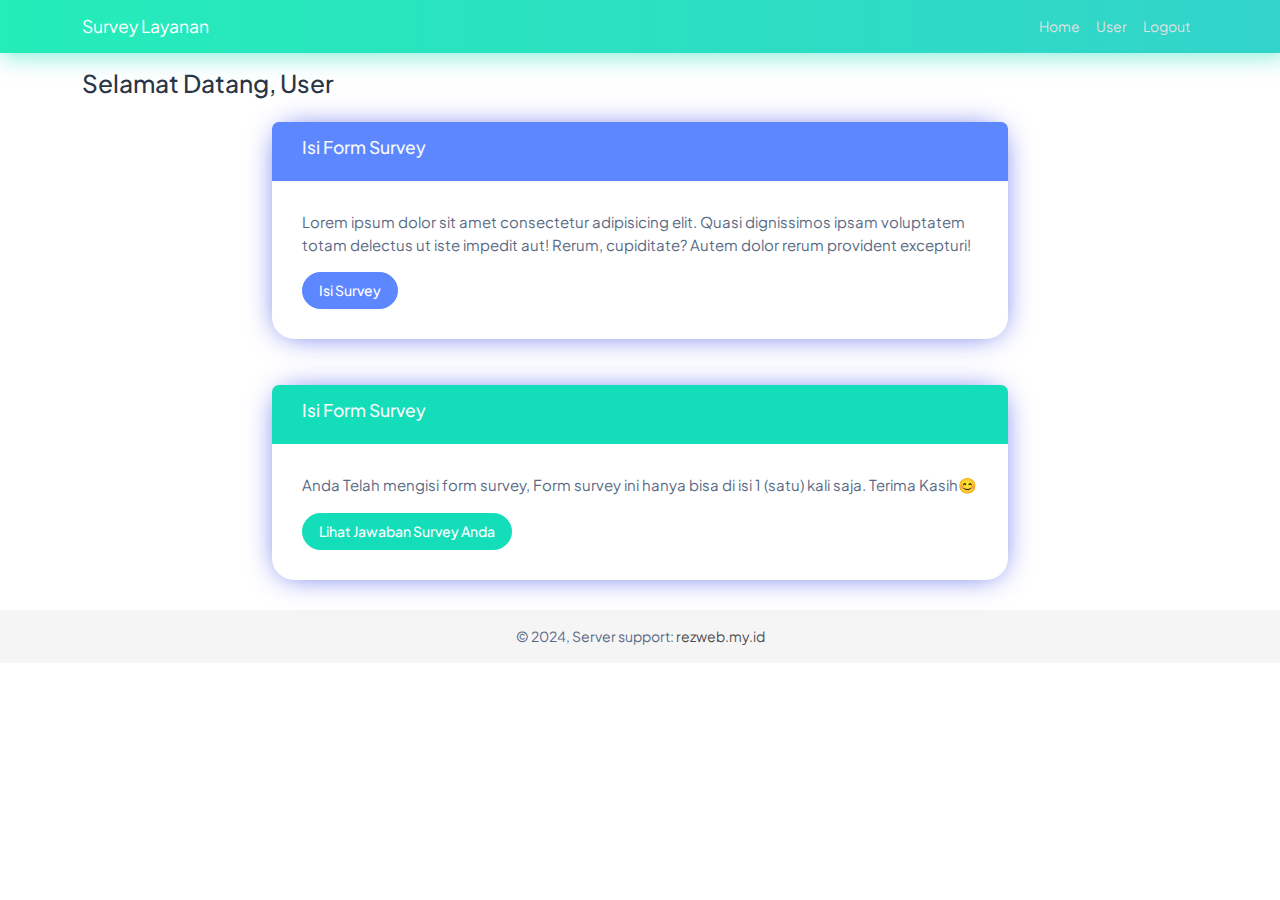
==== index.html @ 7023c31a "first commit" ====
<!doctype html>
<html lang="en">
  <head>
    <meta charset="utf-8">
    <meta name="viewport" content="width=device-width, initial-scale=1">
    <title>SI-Survey</title>
    <link rel="stylesheet" href="./assets/css/styles.min.css">
    <link rel="stylesheet" href="./assets/css/app.css">
  </head>
  <body>
    <nav class="navbar navbar-expand-lg text-light navbar-dark">
        <div class="container-sm">
          <a class="navbar-brand" href="#">Survey Layanan</a>
          <button class="navbar-toggler" type="button" data-bs-toggle="collapse" data-bs-target="#navbarSupportedContent" aria-controls="navbarSupportedContent" aria-expanded="false" aria-label="Toggle navigation">
            <span class="navbar-toggler-icon"></span>
          </button>
          <div class="collapse navbar-collapse" id="navbarSupportedContent">
            <ul class="navbar-nav ms-auto ps-2 mb-2 mb-lg-0 d-flex align-items-center">
              <li class="nav-item">
                <a class="nav-link link-nav" aria-current="page" href="./index.html">Home</a>
              </li>
              <li class="nav-item">
                <a class="nav-link link-nav" aria-current="page" href="./profile.html">User</a>
              </li>
              <li class="nav-item">
                <a class="nav-link link-nav" aria-current="page" href="#">Logout</a>
              </li>
            </ul>
          </div>
        </div>
      </nav>
    <div class="container">
        <div class="row pt-3">
            <div class="col-md-12">
                <h3>Selamat Datang, User</h3>
            </div>
        </div>
        <div class="row justify-content-center">
            <div class="col-md-8 pt-3">
                <div class="card">
                    <div class="card-header bg-primary"><h5 class="text-light">Isi Form Survey</h5></div>
                    <div class="card-body">
                        <p>Lorem ipsum dolor sit amet consectetur adipisicing elit. Quasi dignissimos ipsam voluptatem totam delectus ut iste impedit aut! Rerum, cupiditate? Autem dolor rerum provident excepturi!</p>
                        <a href="" class="btn btn-primary">Isi Survey</a>
                    </div>
                </div>
            </div>
            <div class="col-md-8 pt-3">
                <div class="card">
                    <div class="card-header bg-success"><h5 class="text-light">Isi Form Survey</h5></div>
                    <div class="card-body">
                        <p>Anda Telah mengisi form survey, Form survey ini hanya bisa di isi 1 (satu) kali saja. Terima Kasih😊</p>
                        <a href="" class="btn btn-success">Lihat Jawaban Survey Anda</a>
                    </div>
                </div>
            </div>
        </div>
    </div>
        <footer class=" text-center text-lg-start">
            <!-- Copyright -->
            <div class="text-center p-3" style="background-color: rgba(55, 55, 55, 0.05);">
              © 2024, Server support:
              <a class="link" href="https://rezweb.my.id/">rezweb.my.id</a>
            </div>
            <!-- Copyright -->
          </footer>
    <script src="./assets/js/bootstrap.bundle.min.js"></script>
  </body>
</html>
---- assets/css/styles.min.css ----
@charset "UTF-8";@import url("https://fonts.googleapis.com/css2?family=Plus+Jakarta+Sans:wght@200;300;400;500;600;700;800&display=swap");
/*
 */@import "../libs/simplebar/dist/simplebar.css";@import "../css/icons/tabler-icons/tabler-icons.css";:root,[data-bs-theme=light]{--bs-blue:#5D87FF;--bs-indigo:#6610f2;--bs-purple:#6f42c1;--bs-pink:#d63384;--bs-red:#FA896B;--bs-orange:#fd7e14;--bs-yellow:#FFAE1F;--bs-green:#13DEB9;--bs-teal:#20c997;--bs-cyan:#539BFF;--bs-black:#000;--bs-white:#fff;--bs-gray:#2A3547;--bs-gray-dark:#343a40;--bs-gray-100:#F6F9FC;--bs-gray-200:#EAEFF4;--bs-gray-300:#DFE5EF;--bs-gray-400:#7C8FAC;--bs-gray-500:#5A6A85;--bs-gray-600:#2A3547;--bs-gray-700:#495057;--bs-gray-800:#343a40;--bs-gray-900:#212529;--bs-primary:#5D87FF;--bs-secondary:#49BEFF;--bs-success:#13DEB9;--bs-info:#539BFF;--bs-warning:#FFAE1F;--bs-danger:#FA896B;--bs-light:#F6F9FC;--bs-dark:#2A3547;--bs-muted:#5A6A85;--bs-indigo:#6610f2;--bs-light-primary:#ECF2FF;--bs-light-secondary:#E8F7FF;--bs-light-info:#EBF3FE;--bs-light-success:#E6FFFA;--bs-light-warning:#FEF5E5;--bs-light-danger:#FBF2EF;--bs-light-indigo:#EBF3FE;--bs-dark-light:#2A3547;--bs-light-gray:#F6F9FC;--bs-primary-rgb:93,135,255;--bs-secondary-rgb:73,190,255;--bs-success-rgb:19,222,185;--bs-info-rgb:83,155,255;--bs-warning-rgb:255,174,31;--bs-danger-rgb:250,137,107;--bs-light-rgb:246,249,252;--bs-dark-rgb:42,53,71;--bs-muted-rgb:90,106,133;--bs-indigo-rgb:102,16,242;--bs-light-primary-rgb:236,242,255;--bs-light-secondary-rgb:232,247,255;--bs-light-info-rgb:235,243,254;--bs-light-success-rgb:230,255,250;--bs-light-warning-rgb:254,245,229;--bs-light-danger-rgb:251,242,239;--bs-light-indigo-rgb:235,243,254;--bs-dark-light-rgb:42,53,71;--bs-light-gray-rgb:246,249,252;--bs-primary-text:#4a6ccc;--bs-secondary-text:#2A3547;--bs-success-text:#0fb294;--bs-info-text:#325d99;--bs-warning-text:#996813;--bs-danger-text:#c86e56;--bs-light-text:#2A3547;--bs-dark-text:#495057;--bs-primary-bg-subtle:#dfe7ff;--bs-secondary-bg-subtle:#F6F9FC;--bs-success-bg-subtle:#d0f8f1;--bs-info-bg-subtle:#ddebff;--bs-warning-bg-subtle:#ffefd2;--bs-danger-bg-subtle:#fee7e1;--bs-light-bg-subtle:#fbfcfe;--bs-dark-bg-subtle:#7C8FAC;--bs-primary-border-subtle:#becfff;--bs-secondary-border-subtle:#EAEFF4;--bs-success-border-subtle:#a1f2e3;--bs-info-border-subtle:#bad7ff;--bs-warning-border-subtle:#ffdfa5;--bs-danger-border-subtle:#fdd0c4;--bs-light-border-subtle:#EAEFF4;--bs-dark-border-subtle:#5A6A85;--bs-white-rgb:255,255,255;--bs-black-rgb:0,0,0;--bs-body-color-rgb:90,106,133;--bs-body-bg-rgb:255,255,255;--bs-font-sans-serif:"Plus Jakarta Sans",sans-serif;--bs-font-monospace:SFMono-Regular,Menlo,Monaco,Consolas,"Liberation Mono","Courier New",monospace;--bs-gradient:linear-gradient(180deg,rgba(255,255,255,0.15),rgba(255,255,255,0));--bs-body-font-family:var(--bs-font-sans-serif);--bs-body-font-size:0.875rem;--bs-body-font-weight:400;--bs-body-line-height:1.5;--bs-body-color:#5A6A85;--bs-emphasis-color:#000;--bs-emphasis-color-rgb:0,0,0;--bs-secondary-color:rgba(90,106,133,0.75);--bs-secondary-color-rgb:90,106,133;--bs-secondary-bg:#EAEFF4;--bs-secondary-bg-rgb:234,239,244;--bs-tertiary-color:rgba(90,106,133,0.5);--bs-tertiary-color-rgb:90,106,133;--bs-tertiary-bg:#F6F9FC;--bs-tertiary-bg-rgb:246,249,252;--bs-body-bg:#fff;--bs-body-bg-rgb:255,255,255;--bs-heading-color:#2A3547;--bs-link-color:#5D87FF;--bs-link-color-rgb:93,135,255;--bs-link-decoration:underline;--bs-link-hover-color:#4a6ccc;--bs-link-hover-color-rgb:74,108,204;--bs-code-color:#d63384;--bs-highlight-bg:#ffefd2;--bs-border-width:1px;--bs-border-style:solid;--bs-border-color:#ebf1f6;--bs-border-color-translucent:rgba(0,0,0,0.175);--bs-border-radius:7px;--bs-border-radius-sm:5px;--bs-border-radius-lg:15px;--bs-border-radius-xl:12px;--bs-border-radius-2xl:2rem;--bs-border-radius-pill:50rem;--bs-box-shadow:0 0.5rem 1rem rgba(var(--bs-body-color-rgb),0.15);--bs-box-shadow-sm:0 0.125rem 0.25rem rgba(var(--bs-body-color-rgb),0.075);--bs-box-shadow-lg:0 1rem 3rem rgba(var(--bs-body-color-rgb),0.175);--bs-box-shadow-inset:inset 0 1px 2px rgba(var(--bs-body-color-rgb),0.075);--bs-emphasis-color:#000;--bs-form-control-bg:var(--bs-body-bg);--bs-form-control-disabled-bg:var(--bs-secondary-bg);--bs-highlight-bg:#ffefd2;--bs-breakpoint-xs:0;--bs-breakpoint-sm:576px;--bs-breakpoint-md:768px;--bs-breakpoint-lg:992px;--bs-breakpoint-xl:1200px;--bs-breakpoint-xxl:1400px}[data-bs-theme=dark]{--bs-body-color:#5A6A85;--bs-body-color-rgb:90,106,133;--bs-body-bg:#212529;--bs-body-bg-rgb:33,37,41;--bs-emphasis-color:#F6F9FC;--bs-emphasis-color-rgb:246,249,252;--bs-secondary-color:rgba(90,106,133,0.75);--bs-secondary-color-rgb:90,106,133;--bs-secondary-bg:#343a40;--bs-secondary-bg-rgb:52,58,64;--bs-tertiary-color:rgba(90,106,133,0.5);--bs-tertiary-color-rgb:90,106,133;--bs-tertiary-bg:#2b3035;--bs-tertiary-bg-rgb:43,48,53;--bs-emphasis-color:#fff;--bs-primary-text:#9eb7ff;--bs-secondary-text:#DFE5EF;--bs-success-text:#71ebd5;--bs-info-text:#98c3ff;--bs-warning-text:#ffce79;--bs-danger-text:#fcb8a6;--bs-light-text:#F6F9FC;--bs-dark-text:#DFE5EF;--bs-primary-bg-subtle:#131b33;--bs-secondary-bg-subtle:#212529;--bs-success-bg-subtle:#042c25;--bs-info-bg-subtle:#111f33;--bs-warning-bg-subtle:#332306;--bs-danger-bg-subtle:#321b15;--bs-light-bg-subtle:#343a40;--bs-dark-bg-subtle:#1a1d20;--bs-primary-border-subtle:#385199;--bs-secondary-border-subtle:#495057;--bs-success-border-subtle:#0b856f;--bs-info-border-subtle:#213e66;--bs-warning-border-subtle:#66460c;--bs-danger-border-subtle:#965240;--bs-light-border-subtle:#495057;--bs-dark-border-subtle:#343a40;--bs-heading-color:#fff;--bs-link-color:#9eb7ff;--bs-link-hover-color:#becfff;--bs-link-color-rgb:158,183,255;--bs-link-hover-color-rgb:190,207,255;--bs-code-color:#e685b5;--bs-border-color:#495057;--bs-border-color-translucent:rgba(255,255,255,0.15)}*,:after,:before{-webkit-box-sizing:border-box;box-sizing:border-box}@media (prefers-reduced-motion:no-preference){:root{scroll-behavior:smooth}}body{margin:0;font-family:var(--bs-body-font-family);font-size:var(--bs-body-font-size);font-weight:var(--bs-body-font-weight);line-height:var(--bs-body-line-height);color:var(--bs-body-color);text-align:var(--bs-body-text-align);background-color:var(--bs-body-bg);-webkit-text-size-adjust:100%;-webkit-tap-highlight-color:rgba(0,0,0,0)}hr{margin:1rem 0;color:inherit;border:0;border-top:var(--bs-border-width) solid;opacity:0.25}.h1,.h2,.h3,.h4,.h5,.h6,h1,h2,h3,h4,h5,h6{margin-top:0;margin-bottom:0.5rem;font-weight:500;line-height:1.2;color:var(--bs-heading-color,inherit)}.h1,h1{font-size:calc(1.34375rem + 1.125vw)}@media (min-width:1200px){.h1,h1{font-size:2.1875rem}}.h2,h2{font-size:calc(1.3rem + 0.6vw)}@media (min-width:1200px){.h2,h2{font-size:1.75rem}}.h3,h3{font-size:calc(1.278125rem + 0.3375vw)}@media (min-width:1200px){.h3,h3{font-size:1.53125rem}}.h4,h4{font-size:calc(1.25625rem + 0.075vw)}@media (min-width:1200px){.h4,h4{font-size:1.3125rem}}.h5,h5{font-size:1.09375rem}.h6,h6{font-size:0.875rem}p{margin-top:0;margin-bottom:1rem}abbr[title]{-webkit-text-decoration:underline dotted;text-decoration:underline dotted;cursor:help;-webkit-text-decoration-skip-ink:none;text-decoration-skip-ink:none}address{margin-bottom:1rem;font-style:normal;line-height:inherit}ol,ul{padding-left:2rem}dl,ol,ul{margin-top:0;margin-bottom:1rem}ol ol,ol ul,ul ol,ul ul{margin-bottom:0}dt{font-weight:500}dd{margin-bottom:0.5rem;margin-left:0}blockquote{margin:0 0 1rem}b,strong{font-weight:700}.small,small{font-size:0.875em}.mark,mark{padding:0.1875em;background-color:var(--bs-highlight-bg)}sub,sup{position:relative;font-size:0.75em;line-height:0;vertical-align:baseline}sub{bottom:-0.25em}sup{top:-0.5em}a{color:rgba(var(--bs-link-color-rgb),var(--bs-link-opacity,1));text-decoration:underline}a:hover{--bs-link-color-rgb:var(--bs-link-hover-color-rgb)}a:not([href]):not([class]),a:not([href]):not([class]):hover{color:inherit;text-decoration:none}code,kbd,pre,samp{font-family:var(--bs-font-monospace);font-size:1em}pre{display:block;margin-top:0;margin-bottom:1rem;overflow:auto;font-size:0.875em}pre code{font-size:inherit;color:inherit;word-break:normal}code{font-size:0.875em;color:var(--bs-code-color);word-wrap:break-word}a>code{color:inherit}kbd{padding:0.1875rem 0.375rem;font-size:0.875em;color:var(--bs-body-bg);background-color:var(--bs-body-color);border-radius:5px}kbd kbd{padding:0;font-size:1em}figure{margin:0 0 1rem}img,svg{vertical-align:middle}table{caption-side:bottom;border-collapse:collapse}caption{padding-top:16px;padding-bottom:16px;color:#5A6A85;text-align:left}th{font-weight:600;text-align:inherit;text-align:-webkit-match-parent}tbody,td,tfoot,th,thead,tr{border-color:inherit;border-style:solid;border-width:0}label{display:inline-block}button{border-radius:0}button:focus:not(:focus-visible){outline:0}button,input,optgroup,select,textarea{margin:0;font-family:inherit;font-size:inherit;line-height:inherit}button,select{text-transform:none}[role=button]{cursor:pointer}select{word-wrap:normal}select:disabled{opacity:1}[list]:not([type=date]):not([type=datetime-local]):not([type=month]):not([type=week]):not([type=time])::-webkit-calendar-picker-indicator{display:none!important}[type=button],[type=reset],[type=submit],button{-webkit-appearance:button}[type=button]:not(:disabled),[type=reset]:not(:disabled),[type=submit]:not(:disabled),button:not(:disabled){cursor:pointer}::-moz-focus-inner{padding:0;border-style:none}textarea{resize:vertical}fieldset{min-width:0;padding:0;margin:0;border:0}legend{float:left;width:100%;padding:0;margin-bottom:0.5rem;font-size:calc(1.275rem + 0.3vw);line-height:inherit}@media (min-width:1200px){legend{font-size:1.5rem}}legend+*{clear:left}::-webkit-datetime-edit-day-field,::-webkit-datetime-edit-fields-wrapper,::-webkit-datetime-edit-hour-field,::-webkit-datetime-edit-minute,::-webkit-datetime-edit-month-field,::-webkit-datetime-edit-text,::-webkit-datetime-edit-year-field{padding:0}::-webkit-inner-spin-button{height:auto}[type=search]{outline-offset:-2px;-webkit-appearance:textfield}::-webkit-search-decoration{-webkit-appearance:none}::-webkit-color-swatch-wrapper{padding:0}::-webkit-file-upload-button{font:inherit;-webkit-appearance:button}::file-selector-button{font:inherit;-webkit-appearance:button}output{display:inline-block}iframe{border:0}summary{display:list-item;cursor:pointer}progress{vertical-align:baseline}[hidden]{display:none!important}.lead{font-size:1.09375rem;font-weight:300}.display-1{font-size:calc(1.625rem + 4.5vw);font-weight:300;line-height:1.2}@media (min-width:1200px){.display-1{font-size:5rem}}.display-2{font-size:calc(1.575rem + 3.9vw);font-weight:300;line-height:1.2}@media (min-width:1200px){.display-2{font-size:4.5rem}}.display-3{font-size:calc(1.525rem + 3.3vw);font-weight:300;line-height:1.2}@media (min-width:1200px){.display-3{font-size:4rem}}.display-4{font-size:calc(1.475rem + 2.7vw);font-weight:300;line-height:1.2}@media (min-width:1200px){.display-4{font-size:3.5rem}}.display-5{font-size:calc(1.425rem + 2.1vw);font-weight:300;line-height:1.2}@media (min-width:1200px){.display-5{font-size:3rem}}.display-6{font-size:calc(1.375rem + 1.5vw);font-weight:300;line-height:1.2}@media (min-width:1200px){.display-6{font-size:2.5rem}}.list-unstyled{padding-left:0;list-style:none}.list-inline{padding-left:0;list-style:none}.list-inline-item{display:inline-block}.list-inline-item:not(:last-child){margin-right:0.5rem}.initialism{font-size:0.875em;text-transform:uppercase}.blockquote{margin-bottom:1rem;font-size:1.09375rem}.blockquote>:last-child{margin-bottom:0}.blockquote-footer{margin-top:-1rem;margin-bottom:1rem;font-size:0.875em;color:#2A3547}.blockquote-footer:before{content:"— "}.img-fluid{max-width:100%;height:auto}.img-thumbnail{padding:0.25rem;background-color:var(--bs-body-bg);border:var(--bs-border-width) solid var(--bs-border-color);border-radius:var(--bs-border-radius);-webkit-box-shadow:var(--bs-box-shadow-sm);box-shadow:var(--bs-box-shadow-sm);max-width:100%;height:auto}.figure{display:inline-block}.figure-img{margin-bottom:0.5rem;line-height:1}.figure-caption{font-size:0.875em;color:var(--bs-secondary-color)}.container,.container-fluid,.container-lg,.container-md,.container-sm,.container-xl,.container-xxl{--bs-gutter-x:24px;--bs-gutter-y:0;width:100%;padding-right:calc(var(--bs-gutter-x) * 0.5);padding-left:calc(var(--bs-gutter-x) * 0.5);margin-right:auto;margin-left:auto}@media (min-width:576px){.container,.container-sm{max-width:540px}}@media (min-width:768px){.container,.container-md,.container-sm{max-width:720px}}@media (min-width:992px){.container,.container-lg,.container-md,.container-sm{max-width:960px}}@media (min-width:1200px){.container,.container-lg,.container-md,.container-sm,.container-xl{max-width:1140px}}@media (min-width:1400px){.container,.container-lg,.container-md,.container-sm,.container-xl,.container-xxl{max-width:1320px}}.row{--bs-gutter-x:24px;--bs-gutter-y:0;display:-webkit-box;display:-ms-flexbox;display:flex;-ms-flex-wrap:wrap;flex-wrap:wrap;margin-top:calc(-1 * var(--bs-gutter-y));margin-right:calc(-0.5 * var(--bs-gutter-x));margin-left:calc(-0.5 * var(--bs-gutter-x))}.row>*{-ms-flex-negative:0;flex-shrink:0;width:100%;max-width:100%;padding-right:calc(var(--bs-gutter-x) * 0.5);padding-left:calc(var(--bs-gutter-x) * 0.5);margin-top:var(--bs-gutter-y)}.col{-webkit-box-flex:1;-ms-flex:1 0 0%;flex:1 0 0%}.row-cols-auto>*{-webkit-box-flex:0;-ms-flex:0 0 auto;flex:0 0 auto;width:auto}.row-cols-1>*{-webkit-box-flex:0;-ms-flex:0 0 auto;flex:0 0 auto;width:100%}.row-cols-2>*{-webkit-box-flex:0;-ms-flex:0 0 auto;flex:0 0 auto;width:50%}.row-cols-3>*{-webkit-box-flex:0;-ms-flex:0 0 auto;flex:0 0 auto;width:33.3333333333%}.row-cols-4>*{-webkit-box-flex:0;-ms-flex:0 0 auto;flex:0 0 auto;width:25%}.row-cols-5>*{-webkit-box-flex:0;-ms-flex:0 0 auto;flex:0 0 auto;width:20%}.row-cols-6>*{-webkit-box-flex:0;-ms-flex:0 0 auto;flex:0 0 auto;width:16.6666666667%}.col-auto{-webkit-box-flex:0;-ms-flex:0 0 auto;flex:0 0 auto;width:auto}.col-1{-webkit-box-flex:0;-ms-flex:0 0 auto;flex:0 0 auto;width:8.33333333%}.col-2{-webkit-box-flex:0;-ms-flex:0 0 auto;flex:0 0 auto;width:16.66666667%}.col-3{-webkit-box-flex:0;-ms-flex:0 0 auto;flex:0 0 auto;width:25%}.col-4{-webkit-box-flex:0;-ms-flex:0 0 auto;flex:0 0 auto;width:33.33333333%}.col-5{-webkit-box-flex:0;-ms-flex:0 0 auto;flex:0 0 auto;width:41.66666667%}.col-6{-webkit-box-flex:0;-ms-flex:0 0 auto;flex:0 0 auto;width:50%}.col-7{-webkit-box-flex:0;-ms-flex:0 0 auto;flex:0 0 auto;width:58.33333333%}.col-8{-webkit-box-flex:0;-ms-flex:0 0 auto;flex:0 0 auto;width:66.66666667%}.col-9{-webkit-box-flex:0;-ms-flex:0 0 auto;flex:0 0 auto;width:75%}.col-10{-webkit-box-flex:0;-ms-flex:0 0 auto;flex:0 0 auto;width:83.33333333%}.col-11{-webkit-box-flex:0;-ms-flex:0 0 auto;flex:0 0 auto;width:91.66666667%}.col-12{-webkit-box-flex:0;-ms-flex:0 0 auto;flex:0 0 auto;width:100%}.offset-1{margin-left:8.33333333%}.offset-2{margin-left:16.66666667%}.offset-3{margin-left:25%}.offset-4{margin-left:33.33333333%}.offset-5{margin-left:41.66666667%}.offset-6{margin-left:50%}.offset-7{margin-left:58.33333333%}.offset-8{margin-left:66.66666667%}.offset-9{margin-left:75%}.offset-10{margin-left:83.33333333%}.offset-11{margin-left:91.66666667%}.g-0,.gx-0{--bs-gutter-x:0}.g-0,.gy-0{--bs-gutter-y:0}.g-1,.gx-1{--bs-gutter-x:0.25rem}.g-1,.gy-1{--bs-gutter-y:0.25rem}.g-2,.gx-2{--bs-gutter-x:0.5rem}.g-2,.gy-2{--bs-gutter-y:0.5rem}.g-3,.gx-3{--bs-gutter-x:1rem}.g-3,.gy-3{--bs-gutter-y:1rem}.g-4,.gx-4{--bs-gutter-x:1.5rem}.g-4,.gy-4{--bs-gutter-y:1.5rem}.g-5,.gx-5{--bs-gutter-x:3rem}.g-5,.gy-5{--bs-gutter-y:3rem}.g-6,.gx-6{--bs-gutter-x:12px}.g-6,.gy-6{--bs-gutter-y:12px}.g-7,.gx-7{--bs-gutter-x:30px}.g-7,.gy-7{--bs-gutter-y:30px}.g-8,.gx-8{--bs-gutter-x:10px}.g-8,.gy-8{--bs-gutter-y:10px}.g-9,.gx-9{--bs-gutter-x:20px}.g-9,.gy-9{--bs-gutter-y:20px}@media (min-width:576px){.col-sm{-webkit-box-flex:1;-ms-flex:1 0 0%;flex:1 0 0%}.row-cols-sm-auto>*{-webkit-box-flex:0;-ms-flex:0 0 auto;flex:0 0 auto;width:auto}.row-cols-sm-1>*{-webkit-box-flex:0;-ms-flex:0 0 auto;flex:0 0 auto;width:100%}.row-cols-sm-2>*{-webkit-box-flex:0;-ms-flex:0 0 auto;flex:0 0 auto;width:50%}.row-cols-sm-3>*{-webkit-box-flex:0;-ms-flex:0 0 auto;flex:0 0 auto;width:33.3333333333%}.row-cols-sm-4>*{-webkit-box-flex:0;-ms-flex:0 0 auto;flex:0 0 auto;width:25%}.row-cols-sm-5>*{-webkit-box-flex:0;-ms-flex:0 0 auto;flex:0 0 auto;width:20%}.row-cols-sm-6>*{-webkit-box-flex:0;-ms-flex:0 0 auto;flex:0 0 auto;width:16.6666666667%}.col-sm-auto{-webkit-box-flex:0;-ms-flex:0 0 auto;flex:0 0 auto;width:auto}.col-sm-1{-webkit-box-flex:0;-ms-flex:0 0 auto;flex:0 0 auto;width:8.33333333%}.col-sm-2{-webkit-box-flex:0;-ms-flex:0 0 auto;flex:0 0 auto;width:16.66666667%}.col-sm-3{-webkit-box-flex:0;-ms-flex:0 0 auto;flex:0 0 auto;width:25%}.col-sm-4{-webkit-box-flex:0;-ms-flex:0 0 auto;flex:0 0 auto;width:33.33333333%}.col-sm-5{-webkit-box-flex:0;-ms-flex:0 0 auto;flex:0 0 auto;width:41.66666667%}.col-sm-6{-webkit-box-flex:0;-ms-flex:0 0 auto;flex:0 0 auto;width:50%}.col-sm-7{-webkit-box-flex:0;-ms-flex:0 0 auto;flex:0 0 auto;width:58.33333333%}.col-sm-8{-webkit-box-flex:0;-ms-flex:0 0 auto;flex:0 0 auto;width:66.66666667%}.col-sm-9{-webkit-box-flex:0;-ms-flex:0 0 auto;flex:0 0 auto;width:75%}.col-sm-10{-webkit-box-flex:0;-ms-flex:0 0 auto;flex:0 0 auto;width:83.33333333%}.col-sm-11{-webkit-box-flex:0;-ms-flex:0 0 auto;flex:0 0 auto;width:91.66666667%}.col-sm-12{-webkit-box-flex:0;-ms-flex:0 0 auto;flex:0 0 auto;width:100%}.offset-sm-0{margin-left:0}.offset-sm-1{margin-left:8.33333333%}.offset-sm-2{margin-left:16.66666667%}.offset-sm-3{margin-left:25%}.offset-sm-4{margin-left:33.33333333%}.offset-sm-5{margin-left:41.66666667%}.offset-sm-6{margin-left:50%}.offset-sm-7{margin-left:58.33333333%}.offset-sm-8{margin-left:66.66666667%}.offset-sm-9{margin-left:75%}.offset-sm-10{margin-left:83.33333333%}.offset-sm-11{margin-left:91.66666667%}.g-sm-0,.gx-sm-0{--bs-gutter-x:0}.g-sm-0,.gy-sm-0{--bs-gutter-y:0}.g-sm-1,.gx-sm-1{--bs-gutter-x:0.25rem}.g-sm-1,.gy-sm-1{--bs-gutter-y:0.25rem}.g-sm-2,.gx-sm-2{--bs-gutter-x:0.5rem}.g-sm-2,.gy-sm-2{--bs-gutter-y:0.5rem}.g-sm-3,.gx-sm-3{--bs-gutter-x:1rem}.g-sm-3,.gy-sm-3{--bs-gutter-y:1rem}.g-sm-4,.gx-sm-4{--bs-gutter-x:1.5rem}.g-sm-4,.gy-sm-4{--bs-gutter-y:1.5rem}.g-sm-5,.gx-sm-5{--bs-gutter-x:3rem}.g-sm-5,.gy-sm-5{--bs-gutter-y:3rem}.g-sm-6,.gx-sm-6{--bs-gutter-x:12px}.g-sm-6,.gy-sm-6{--bs-gutter-y:12px}.g-sm-7,.gx-sm-7{--bs-gutter-x:30px}.g-sm-7,.gy-sm-7{--bs-gutter-y:30px}.g-sm-8,.gx-sm-8{--bs-gutter-x:10px}.g-sm-8,.gy-sm-8{--bs-gutter-y:10px}.g-sm-9,.gx-sm-9{--bs-gutter-x:20px}.g-sm-9,.gy-sm-9{--bs-gutter-y:20px}}@media (min-width:768px){.col-md{-webkit-box-flex:1;-ms-flex:1 0 0%;flex:1 0 0%}.row-cols-md-auto>*{-webkit-box-flex:0;-ms-flex:0 0 auto;flex:0 0 auto;width:auto}.row-cols-md-1>*{-webkit-box-flex:0;-ms-flex:0 0 auto;flex:0 0 auto;width:100%}.row-cols-md-2>*{-webkit-box-flex:0;-ms-flex:0 0 auto;flex:0 0 auto;width:50%}.row-cols-md-3>*{-webkit-box-flex:0;-ms-flex:0 0 auto;flex:0 0 auto;width:33.3333333333%}.row-cols-md-4>*{-webkit-box-flex:0;-ms-flex:0 0 auto;flex:0 0 auto;width:25%}.row-cols-md-5>*{-webkit-box-flex:0;-ms-flex:0 0 auto;flex:0 0 auto;width:20%}.row-cols-md-6>*{-webkit-box-flex:0;-ms-flex:0 0 auto;flex:0 0 auto;width:16.6666666667%}.col-md-auto{-webkit-box-flex:0;-ms-flex:0 0 auto;flex:0 0 auto;width:auto}.col-md-1{-webkit-box-flex:0;-ms-flex:0 0 auto;flex:0 0 auto;width:8.33333333%}.col-md-2{-webkit-box-flex:0;-ms-flex:0 0 auto;flex:0 0 auto;width:16.66666667%}.col-md-3{-webkit-box-flex:0;-ms-flex:0 0 auto;flex:0 0 auto;width:25%}.col-md-4{-webkit-box-flex:0;-ms-flex:0 0 auto;flex:0 0 auto;width:33.33333333%}.col-md-5{-webkit-box-flex:0;-ms-flex:0 0 auto;flex:0 0 auto;width:41.66666667%}.col-md-6{-webkit-box-flex:0;-ms-flex:0 0 auto;flex:0 0 auto;width:50%}.col-md-7{-webkit-box-flex:0;-ms-flex:0 0 auto;flex:0 0 auto;width:58.33333333%}.col-md-8{-webkit-box-flex:0;-ms-flex:0 0 auto;flex:0 0 auto;width:66.66666667%}.col-md-9{-webkit-box-flex:0;-ms-flex:0 0 auto;flex:0 0 auto;width:75%}.col-md-10{-webkit-box-flex:0;-ms-flex:0 0 auto;flex:0 0 auto;width:83.33333333%}.col-md-11{-webkit-box-flex:0;-ms-flex:0 0 auto;flex:0 0 auto;width:91.66666667%}.col-md-12{-webkit-box-flex:0;-ms-flex:0 0 auto;flex:0 0 auto;width:100%}.offset-md-0{margin-left:0}.offset-md-1{margin-left:8.33333333%}.offset-md-2{margin-left:16.66666667%}.offset-md-3{margin-left:25%}.offset-md-4{margin-left:33.33333333%}.offset-md-5{margin-left:41.66666667%}.offset-md-6{margin-left:50%}.offset-md-7{margin-left:58.33333333%}.offset-md-8{margin-left:66.66666667%}.offset-md-9{margin-left:75%}.offset-md-10{margin-left:83.33333333%}.offset-md-11{margin-left:91.66666667%}.g-md-0,.gx-md-0{--bs-gutter-x:0}.g-md-0,.gy-md-0{--bs-gutter-y:0}.g-md-1,.gx-md-1{--bs-gutter-x:0.25rem}.g-md-1,.gy-md-1{--bs-gutter-y:0.25rem}.g-md-2,.gx-md-2{--bs-gutter-x:0.5rem}.g-md-2,.gy-md-2{--bs-gutter-y:0.5rem}.g-md-3,.gx-md-3{--bs-gutter-x:1rem}.g-md-3,.gy-md-3{--bs-gutter-y:1rem}.g-md-4,.gx-md-4{--bs-gutter-x:1.5rem}.g-md-4,.gy-md-4{--bs-gutter-y:1.5rem}.g-md-5,.gx-md-5{--bs-gutter-x:3rem}.g-md-5,.gy-md-5{--bs-gutter-y:3rem}.g-md-6,.gx-md-6{--bs-gutter-x:12px}.g-md-6,.gy-md-6{--bs-gutter-y:12px}.g-md-7,.gx-md-7{--bs-gutter-x:30px}.g-md-7,.gy-md-7{--bs-gutter-y:30px}.g-md-8,.gx-md-8{--bs-gutter-x:10px}.g-md-8,.gy-md-8{--bs-gutter-y:10px}.g-md-9,.gx-md-9{--bs-gutter-x:20px}.g-md-9,.gy-md-9{--bs-gutter-y:20px}}@media (min-width:992px){.col-lg{-webkit-box-flex:1;-ms-flex:1 0 0%;flex:1 0 0%}.row-cols-lg-auto>*{-webkit-box-flex:0;-ms-flex:0 0 auto;flex:0 0 auto;width:auto}.row-cols-lg-1>*{-webkit-box-flex:0;-ms-flex:0 0 auto;flex:0 0 auto;width:100%}.row-cols-lg-2>*{-webkit-box-flex:0;-ms-flex:0 0 auto;flex:0 0 auto;width:50%}.row-cols-lg-3>*{-webkit-box-flex:0;-ms-flex:0 0 auto;flex:0 0 auto;width:33.3333333333%}.row-cols-lg-4>*{-webkit-box-flex:0;-ms-flex:0 0 auto;flex:0 0 auto;width:25%}.row-cols-lg-5>*{-webkit-box-flex:0;-ms-flex:0 0 auto;flex:0 0 auto;width:20%}.row-cols-lg-6>*{-webkit-box-flex:0;-ms-flex:0 0 auto;flex:0 0 auto;width:16.6666666667%}.col-lg-auto{-webkit-box-flex:0;-ms-flex:0 0 auto;flex:0 0 auto;width:auto}.col-lg-1{-webkit-box-flex:0;-ms-flex:0 0 auto;flex:0 0 auto;width:8.33333333%}.col-lg-2{-webkit-box-flex:0;-ms-flex:0 0 auto;flex:0 0 auto;width:16.66666667%}.col-lg-3{-webkit-box-flex:0;-ms-flex:0 0 auto;flex:0 0 auto;width:25%}.col-lg-4{-webkit-box-flex:0;-ms-flex:0 0 auto;flex:0 0 auto;width:33.33333333%}.col-lg-5{-webkit-box-flex:0;-ms-flex:0 0 auto;flex:0 0 auto;width:41.66666667%}.col-lg-6{-webkit-box-flex:0;-ms-flex:0 0 auto;flex:0 0 auto;width:50%}.col-lg-7{-webkit-box-flex:0;-ms-flex:0 0 auto;flex:0 0 auto;width:58.33333333%}.col-lg-8{-webkit-box-flex:0;-ms-flex:0 0 auto;flex:0 0 auto;width:66.66666667%}.col-lg-9{-webkit-box-flex:0;-ms-flex:0 0 auto;flex:0 0 auto;width:75%}.col-lg-10{-webkit-box-flex:0;-ms-flex:0 0 auto;flex:0 0 auto;width:83.33333333%}.col-lg-11{-webkit-box-flex:0;-ms-flex:0 0 auto;flex:0 0 auto;width:91.66666667%}.col-lg-12{-webkit-box-flex:0;-ms-flex:0 0 auto;flex:0 0 auto;width:100%}.offset-lg-0{margin-left:0}.offset-lg-1{margin-left:8.33333333%}.offset-lg-2{margin-left:16.66666667%}.offset-lg-3{margin-left:25%}.offset-lg-4{margin-left:33.33333333%}.offset-lg-5{margin-left:41.66666667%}.offset-lg-6{margin-left:50%}.offset-lg-7{margin-left:58.33333333%}.offset-lg-8{margin-left:66.66666667%}.offset-lg-9{margin-left:75%}.offset-lg-10{margin-left:83.33333333%}.offset-lg-11{margin-left:91.66666667%}.g-lg-0,.gx-lg-0{--bs-gutter-x:0}.g-lg-0,.gy-lg-0{--bs-gutter-y:0}.g-lg-1,.gx-lg-1{--bs-gutter-x:0.25rem}.g-lg-1,.gy-lg-1{--bs-gutter-y:0.25rem}.g-lg-2,.gx-lg-2{--bs-gutter-x:0.5rem}.g-lg-2,.gy-lg-2{--bs-gutter-y:0.5rem}.g-lg-3,.gx-lg-3{--bs-gutter-x:1rem}.g-lg-3,.gy-lg-3{--bs-gutter-y:1rem}.g-lg-4,.gx-lg-4{--bs-gutter-x:1.5rem}.g-lg-4,.gy-lg-4{--bs-gutter-y:1.5rem}.g-lg-5,.gx-lg-5{--bs-gutter-x:3rem}.g-lg-5,.gy-lg-5{--bs-gutter-y:3rem}.g-lg-6,.gx-lg-6{--bs-gutter-x:12px}.g-lg-6,.gy-lg-6{--bs-gutter-y:12px}.g-lg-7,.gx-lg-7{--bs-gutter-x:30px}.g-lg-7,.gy-lg-7{--bs-gutter-y:30px}.g-lg-8,.gx-lg-8{--bs-gutter-x:10px}.g-lg-8,.gy-lg-8{--bs-gutter-y:10px}.g-lg-9,.gx-lg-9{--bs-gutter-x:20px}.g-lg-9,.gy-lg-9{--bs-gutter-y:20px}}@media (min-width:1200px){.col-xl{-webkit-box-flex:1;-ms-flex:1 0 0%;flex:1 0 0%}.row-cols-xl-auto>*{-webkit-box-flex:0;-ms-flex:0 0 auto;flex:0 0 auto;width:auto}.row-cols-xl-1>*{-webkit-box-flex:0;-ms-flex:0 0 auto;flex:0 0 auto;width:100%}.row-cols-xl-2>*{-webkit-box-flex:0;-ms-flex:0 0 auto;flex:0 0 auto;width:50%}.row-cols-xl-3>*{-webkit-box-flex:0;-ms-flex:0 0 auto;flex:0 0 auto;width:33.3333333333%}.row-cols-xl-4>*{-webkit-box-flex:0;-ms-flex:0 0 auto;flex:0 0 auto;width:25%}.row-cols-xl-5>*{-webkit-box-flex:0;-ms-flex:0 0 auto;flex:0 0 auto;width:20%}.row-cols-xl-6>*{-webkit-box-flex:0;-ms-flex:0 0 auto;flex:0 0 auto;width:16.6666666667%}.col-xl-auto{-webkit-box-flex:0;-ms-flex:0 0 auto;flex:0 0 auto;width:auto}.col-xl-1{-webkit-box-flex:0;-ms-flex:0 0 auto;flex:0 0 auto;width:8.33333333%}.col-xl-2{-webkit-box-flex:0;-ms-flex:0 0 auto;flex:0 0 auto;width:16.66666667%}.col-xl-3{-webkit-box-flex:0;-ms-flex:0 0 auto;flex:0 0 auto;width:25%}.col-xl-4{-webkit-box-flex:0;-ms-flex:0 0 auto;flex:0 0 auto;width:33.33333333%}.col-xl-5{-webkit-box-flex:0;-ms-flex:0 0 auto;flex:0 0 auto;width:41.66666667%}.col-xl-6{-webkit-box-flex:0;-ms-flex:0 0 auto;flex:0 0 auto;width:50%}.col-xl-7{-webkit-box-flex:0;-ms-flex:0 0 auto;flex:0 0 auto;width:58.33333333%}.col-xl-8{-webkit-box-flex:0;-ms-flex:0 0 auto;flex:0 0 auto;width:66.66666667%}.col-xl-9{-webkit-box-flex:0;-ms-flex:0 0 auto;flex:0 0 auto;width:75%}.col-xl-10{-webkit-box-flex:0;-ms-flex:0 0 auto;flex:0 0 auto;width:83.33333333%}.col-xl-11{-webkit-box-flex:0;-ms-flex:0 0 auto;flex:0 0 auto;width:91.66666667%}.col-xl-12{-webkit-box-flex:0;-ms-flex:0 0 auto;flex:0 0 auto;width:100%}.offset-xl-0{margin-left:0}.offset-xl-1{margin-left:8.33333333%}.offset-xl-2{margin-left:16.66666667%}.offset-xl-3{margin-left:25%}.offset-xl-4{margin-left:33.33333333%}.offset-xl-5{margin-left:41.66666667%}.offset-xl-6{margin-left:50%}.offset-xl-7{margin-left:58.33333333%}.offset-xl-8{margin-left:66.66666667%}.offset-xl-9{margin-left:75%}.offset-xl-10{margin-left:83.33333333%}.offset-xl-11{margin-left:91.66666667%}.g-xl-0,.gx-xl-0{--bs-gutter-x:0}.g-xl-0,.gy-xl-0{--bs-gutter-y:0}.g-xl-1,.gx-xl-1{--bs-gutter-x:0.25rem}.g-xl-1,.gy-xl-1{--bs-gutter-y:0.25rem}.g-xl-2,.gx-xl-2{--bs-gutter-x:0.5rem}.g-xl-2,.gy-xl-2{--bs-gutter-y:0.5rem}.g-xl-3,.gx-xl-3{--bs-gutter-x:1rem}.g-xl-3,.gy-xl-3{--bs-gutter-y:1rem}.g-xl-4,.gx-xl-4{--bs-gutter-x:1.5rem}.g-xl-4,.gy-xl-4{--bs-gutter-y:1.5rem}.g-xl-5,.gx-xl-5{--bs-gutter-x:3rem}.g-xl-5,.gy-xl-5{--bs-gutter-y:3rem}.g-xl-6,.gx-xl-6{--bs-gutter-x:12px}.g-xl-6,.gy-xl-6{--bs-gutter-y:12px}.g-xl-7,.gx-xl-7{--bs-gutter-x:30px}.g-xl-7,.gy-xl-7{--bs-gutter-y:30px}.g-xl-8,.gx-xl-8{--bs-gutter-x:10px}.g-xl-8,.gy-xl-8{--bs-gutter-y:10px}.g-xl-9,.gx-xl-9{--bs-gutter-x:20px}.g-xl-9,.gy-xl-9{--bs-gutter-y:20px}}@media (min-width:1400px){.col-xxl{-webkit-box-flex:1;-ms-flex:1 0 0%;flex:1 0 0%}.row-cols-xxl-auto>*{-webkit-box-flex:0;-ms-flex:0 0 auto;flex:0 0 auto;width:auto}.row-cols-xxl-1>*{-webkit-box-flex:0;-ms-flex:0 0 auto;flex:0 0 auto;width:100%}.row-cols-xxl-2>*{-webkit-box-flex:0;-ms-flex:0 0 auto;flex:0 0 auto;width:50%}.row-cols-xxl-3>*{-webkit-box-flex:0;-ms-flex:0 0 auto;flex:0 0 auto;width:33.3333333333%}.row-cols-xxl-4>*{-webkit-box-flex:0;-ms-flex:0 0 auto;flex:0 0 auto;width:25%}.row-cols-xxl-5>*{-webkit-box-flex:0;-ms-flex:0 0 auto;flex:0 0 auto;width:20%}.row-cols-xxl-6>*{-webkit-box-flex:0;-ms-flex:0 0 auto;flex:0 0 auto;width:16.6666666667%}.col-xxl-auto{-webkit-box-flex:0;-ms-flex:0 0 auto;flex:0 0 auto;width:auto}.col-xxl-1{-webkit-box-flex:0;-ms-flex:0 0 auto;flex:0 0 auto;width:8.33333333%}.col-xxl-2{-webkit-box-flex:0;-ms-flex:0 0 auto;flex:0 0 auto;width:16.66666667%}.col-xxl-3{-webkit-box-flex:0;-ms-flex:0 0 auto;flex:0 0 auto;width:25%}.col-xxl-4{-webkit-box-flex:0;-ms-flex:0 0 auto;flex:0 0 auto;width:33.33333333%}.col-xxl-5{-webkit-box-flex:0;-ms-flex:0 0 auto;flex:0 0 auto;width:41.66666667%}.col-xxl-6{-webkit-box-flex:0;-ms-flex:0 0 auto;flex:0 0 auto;width:50%}.col-xxl-7{-webkit-box-flex:0;-ms-flex:0 0 auto;flex:0 0 auto;width:58.33333333%}.col-xxl-8{-webkit-box-flex:0;-ms-flex:0 0 auto;flex:0 0 auto;width:66.66666667%}.col-xxl-9{-webkit-box-flex:0;-ms-flex:0 0 auto;flex:0 0 auto;width:75%}.col-xxl-10{-webkit-box-flex:0;-ms-flex:0 0 auto;flex:0 0 auto;width:83.33333333%}.col-xxl-11{-webkit-box-flex:0;-ms-flex:0 0 auto;flex:0 0 auto;width:91.66666667%}.col-xxl-12{-webkit-box-flex:0;-ms-flex:0 0 auto;flex:0 0 auto;width:100%}.offset-xxl-0{margin-left:0}.offset-xxl-1{margin-left:8.33333333%}.offset-xxl-2{margin-left:16.66666667%}.offset-xxl-3{margin-left:25%}.offset-xxl-4{margin-left:33.33333333%}.offset-xxl-5{margin-left:41.66666667%}.offset-xxl-6{margin-left:50%}.offset-xxl-7{margin-left:58.33333333%}.offset-xxl-8{margin-left:66.66666667%}.offset-xxl-9{margin-left:75%}.offset-xxl-10{margin-left:83.33333333%}.offset-xxl-11{margin-left:91.66666667%}.g-xxl-0,.gx-xxl-0{--bs-gutter-x:0}.g-xxl-0,.gy-xxl-0{--bs-gutter-y:0}.g-xxl-1,.gx-xxl-1{--bs-gutter-x:0.25rem}.g-xxl-1,.gy-xxl-1{--bs-gutter-y:0.25rem}.g-xxl-2,.gx-xxl-2{--bs-gutter-x:0.5rem}.g-xxl-2,.gy-xxl-2{--bs-gutter-y:0.5rem}.g-xxl-3,.gx-xxl-3{--bs-gutter-x:1rem}.g-xxl-3,.gy-xxl-3{--bs-gutter-y:1rem}.g-xxl-4,.gx-xxl-4{--bs-gutter-x:1.5rem}.g-xxl-4,.gy-xxl-4{--bs-gutter-y:1.5rem}.g-xxl-5,.gx-xxl-5{--bs-gutter-x:3rem}.g-xxl-5,.gy-xxl-5{--bs-gutter-y:3rem}.g-xxl-6,.gx-xxl-6{--bs-gutter-x:12px}.g-xxl-6,.gy-xxl-6{--bs-gutter-y:12px}.g-xxl-7,.gx-xxl-7{--bs-gutter-x:30px}.g-xxl-7,.gy-xxl-7{--bs-gutter-y:30px}.g-xxl-8,.gx-xxl-8{--bs-gutter-x:10px}.g-xxl-8,.gy-xxl-8{--bs-gutter-y:10px}.g-xxl-9,.gx-xxl-9{--bs-gutter-x:20px}.g-xxl-9,.gy-xxl-9{--bs-gutter-y:20px}}.table{--bs-table-color:var(--bs-body-color);--bs-table-bg:transparent;--bs-table-border-color:#ebf1f6;--bs-table-accent-bg:transparent;--bs-table-striped-color:var(--bs-body-color);--bs-table-striped-bg:#EAEFF4;--bs-table-active-color:var(--bs-body-color);--bs-table-active-bg:rgba(0,0,0,0.1);--bs-table-hover-color:var(--bs-body-color);--bs-table-hover-bg:#F6F9FC;width:100%;margin-bottom:1rem;color:var(--bs-table-color);vertical-align:top;border-color:var(--bs-table-border-color)}.table>:not(caption)>*>*{padding:16px 16px;background-color:var(--bs-table-bg);border-bottom-width:var(--bs-border-width);-webkit-box-shadow:inset 0 0 0 9999px var(--bs-table-accent-bg);box-shadow:inset 0 0 0 9999px var(--bs-table-accent-bg)}.table>tbody{vertical-align:inherit}.table>thead{vertical-align:bottom}.table-group-divider{border-top:calc(var(--bs-border-width) * 2) solid currentcolor}.caption-top{caption-side:top}.table-sm>:not(caption)>*>*{padding:0.25rem 0.25rem}.table-bordered>:not(caption)>*{border-width:var(--bs-border-width) 0}.table-bordered>:not(caption)>*>*{border-width:0 var(--bs-border-width)}.table-borderless>:not(caption)>*>*{border-bottom-width:0}.table-borderless>:not(:first-child){border-top-width:0}.table-striped>tbody>tr:nth-of-type(odd)>*{--bs-table-accent-bg:var(--bs-table-striped-bg);color:var(--bs-table-striped-color)}.table-striped-columns>:not(caption)>tr>:nth-child(2n){--bs-table-accent-bg:var(--bs-table-striped-bg);color:var(--bs-table-striped-color)}.table-active{--bs-table-accent-bg:var(--bs-table-active-bg);color:var(--bs-table-active-color)}.table-hover>tbody>tr:hover>*{--bs-table-accent-bg:var(--bs-table-hover-bg);color:var(--bs-table-hover-color)}.table-primary{--bs-table-color:#000;--bs-table-bg:#dfe7ff;--bs-table-border-color:#c9d0e6;--bs-table-striped-bg:#d4dbf2;--bs-table-striped-color:#000;--bs-table-active-bg:#c9d0e6;--bs-table-active-color:#000;--bs-table-hover-bg:#ced6ec;--bs-table-hover-color:#000;color:var(--bs-table-color);border-color:var(--bs-table-border-color)}.table-secondary{--bs-table-color:#000;--bs-table-bg:#dbf2ff;--bs-table-border-color:#c5dae6;--bs-table-striped-bg:#d0e6f2;--bs-table-striped-color:#000;--bs-table-active-bg:#c5dae6;--bs-table-active-color:#000;--bs-table-hover-bg:#cbe0ec;--bs-table-hover-color:#000;color:var(--bs-table-color);border-color:var(--bs-table-border-color)}.table-success{--bs-table-color:#000;--bs-table-bg:#d0f8f1;--bs-table-border-color:#bbdfd9;--bs-table-striped-bg:#c6ece5;--bs-table-striped-color:#000;--bs-table-active-bg:#bbdfd9;--bs-table-active-color:#000;--bs-table-hover-bg:#c0e5df;--bs-table-hover-color:#000;color:var(--bs-table-color);border-color:var(--bs-table-border-color)}.table-info{--bs-table-color:#000;--bs-table-bg:#ddebff;--bs-table-border-color:#c7d4e6;--bs-table-striped-bg:#d2dff2;--bs-table-striped-color:#000;--bs-table-active-bg:#c7d4e6;--bs-table-active-color:#000;--bs-table-hover-bg:#ccd9ec;--bs-table-hover-color:#000;color:var(--bs-table-color);border-color:var(--bs-table-border-color)}.table-warning{--bs-table-color:#000;--bs-table-bg:#ffefd2;--bs-table-border-color:#e6d7bd;--bs-table-striped-bg:#f2e3c8;--bs-table-striped-color:#000;--bs-table-active-bg:#e6d7bd;--bs-table-active-color:#000;--bs-table-hover-bg:#ecddc2;--bs-table-hover-color:#000;color:var(--bs-table-color);border-color:var(--bs-table-border-color)}.table-danger{--bs-table-color:#000;--bs-table-bg:#fee7e1;--bs-table-border-color:#e5d0cb;--bs-table-striped-bg:#f1dbd6;--bs-table-striped-color:#000;--bs-table-active-bg:#e5d0cb;--bs-table-active-color:#000;--bs-table-hover-bg:#ebd6d0;--bs-table-hover-color:#000;color:var(--bs-table-color);border-color:var(--bs-table-border-color)}.table-light{--bs-table-color:#000;--bs-table-bg:#F6F9FC;--bs-table-border-color:#dde0e3;--bs-table-striped-bg:#eaedef;--bs-table-striped-color:#000;--bs-table-active-bg:#dde0e3;--bs-table-active-color:#000;--bs-table-hover-bg:#e4e6e9;--bs-table-hover-color:#000;color:var(--bs-table-color);border-color:var(--bs-table-border-color)}.table-dark{--bs-table-color:#fff;--bs-table-bg:#2A3547;--bs-table-border-color:#3f4959;--bs-table-striped-bg:#353f50;--bs-table-striped-color:#fff;--bs-table-active-bg:#3f4959;--bs-table-active-color:#fff;--bs-table-hover-bg:#3a4455;--bs-table-hover-color:#fff;color:var(--bs-table-color);border-color:var(--bs-table-border-color)}.table-responsive{overflow-x:auto;-webkit-overflow-scrolling:touch}@media (max-width:575.98px){.table-responsive-sm{overflow-x:auto;-webkit-overflow-scrolling:touch}}@media (max-width:767.98px){.table-responsive-md{overflow-x:auto;-webkit-overflow-scrolling:touch}}@media (max-width:991.98px){.table-responsive-lg{overflow-x:auto;-webkit-overflow-scrolling:touch}}@media (max-width:1199.98px){.table-responsive-xl{overflow-x:auto;-webkit-overflow-scrolling:touch}}@media (max-width:1399.98px){.table-responsive-xxl{overflow-x:auto;-webkit-overflow-scrolling:touch}}.form-label{margin-bottom:0.5rem;font-weight:600;color:#2A3547}.col-form-label{padding-top:calc(8px + var(--bs-border-width));padding-bottom:calc(8px + var(--bs-border-width));margin-bottom:0;font-size:inherit;font-weight:600;line-height:1.5;color:#2A3547}.col-form-label-lg{padding-top:calc(0.5rem + var(--bs-border-width));padding-bottom:calc(0.5rem + var(--bs-border-width));font-size:1.09375rem}.col-form-label-sm{padding-top:calc(0.25rem + var(--bs-border-width));padding-bottom:calc(0.25rem + var(--bs-border-width));font-size:0.765625rem}.form-text{margin-top:0.25rem;font-size:0.875em;color:#5A6A85}.form-control{display:block;width:100%;padding:8px 16px;font-size:0.875rem;font-weight:400;line-height:1.5;color:#5A6A85;background-color:transparent;background-clip:padding-box;border:var(--bs-border-width) solid #DFE5EF;-webkit-appearance:none;-moz-appearance:none;appearance:none;border-radius:7px;-webkit-box-shadow:inset 0 1px 2px rgba(var(--bs-body-color-rgb),0.075);box-shadow:inset 0 1px 2px rgba(var(--bs-body-color-rgb),0.075);-webkit-transition:border-color 0.15s ease-in-out,-webkit-box-shadow 0.15s ease-in-out;transition:border-color 0.15s ease-in-out,-webkit-box-shadow 0.15s ease-in-out;transition:border-color 0.15s ease-in-out,box-shadow 0.15s ease-in-out;transition:border-color 0.15s ease-in-out,box-shadow 0.15s ease-in-out,-webkit-box-shadow 0.15s ease-in-out}@media (prefers-reduced-motion:reduce){.form-control{-webkit-transition:none;transition:none}}.form-control[type=file]{overflow:hidden}.form-control[type=file]:not(:disabled):not([readonly]){cursor:pointer}.form-control:focus{color:#5A6A85;background-color:transparent;border-color:#aec3ff;outline:0;-webkit-box-shadow:inset 0 1px 2px rgba(var(--bs-body-color-rgb),0.075),0 0 0 0.25rem rgba(93,135,255,0.25);box-shadow:inset 0 1px 2px rgba(var(--bs-body-color-rgb),0.075),0 0 0 0.25rem rgba(93,135,255,0.25)}.form-control::-webkit-date-and-time-value{height:1.5em}.form-control::-webkit-datetime-edit{display:block;padding:0}.form-control::-webkit-input-placeholder{color:var(--bs-secondary-color);opacity:1}.form-control::-moz-placeholder{color:var(--bs-secondary-color);opacity:1}.form-control:-ms-input-placeholder{color:var(--bs-secondary-color);opacity:1}.form-control::-ms-input-placeholder{color:var(--bs-secondary-color);opacity:1}.form-control::placeholder{color:var(--bs-secondary-color);opacity:1}.form-control:disabled{background-color:var(--bs-form-control-disabled-bg);opacity:1}.form-control::-webkit-file-upload-button{padding:8px 16px;margin:-8px -16px;-webkit-margin-end:16px;margin-inline-end:16px;color:#5A6A85;background-color:var(--bs-tertiary-bg);pointer-events:none;border-color:inherit;border-style:solid;border-width:0;border-inline-end-width:var(--bs-border-width);border-radius:0;-webkit-transition:color 0.15s ease-in-out,background-color 0.15s ease-in-out,border-color 0.15s ease-in-out,-webkit-box-shadow 0.15s ease-in-out;transition:color 0.15s ease-in-out,background-color 0.15s ease-in-out,border-color 0.15s ease-in-out,-webkit-box-shadow 0.15s ease-in-out;transition:color 0.15s ease-in-out,background-color 0.15s ease-in-out,border-color 0.15s ease-in-out,box-shadow 0.15s ease-in-out;transition:color 0.15s ease-in-out,background-color 0.15s ease-in-out,border-color 0.15s ease-in-out,box-shadow 0.15s ease-in-out,-webkit-box-shadow 0.15s ease-in-out}.form-control::file-selector-button{padding:8px 16px;margin:-8px -16px;-webkit-margin-end:16px;margin-inline-end:16px;color:#5A6A85;background-color:var(--bs-tertiary-bg);pointer-events:none;border-color:inherit;border-style:solid;border-width:0;border-inline-end-width:var(--bs-border-width);border-radius:0;-webkit-transition:color 0.15s ease-in-out,background-color 0.15s ease-in-out,border-color 0.15s ease-in-out,-webkit-box-shadow 0.15s ease-in-out;transition:color 0.15s ease-in-out,background-color 0.15s ease-in-out,border-color 0.15s ease-in-out,-webkit-box-shadow 0.15s ease-in-out;transition:color 0.15s ease-in-out,background-color 0.15s ease-in-out,border-color 0.15s ease-in-out,box-shadow 0.15s ease-in-out;transition:color 0.15s ease-in-out,background-color 0.15s ease-in-out,border-color 0.15s ease-in-out,box-shadow 0.15s ease-in-out,-webkit-box-shadow 0.15s ease-in-out}@media (prefers-reduced-motion:reduce){.form-control::-webkit-file-upload-button{-webkit-transition:none;transition:none}.form-control::file-selector-button{-webkit-transition:none;transition:none}}.form-control:hover:not(:disabled):not([readonly])::-webkit-file-upload-button{background-color:var(--bs-secondary-bg)}.form-control:hover:not(:disabled):not([readonly])::file-selector-button{background-color:var(--bs-secondary-bg)}.form-control-plaintext{display:block;width:100%;padding:8px 0;margin-bottom:0;line-height:1.5;color:var(--bs-body-color);background-color:transparent;border:solid transparent;border-width:var(--bs-border-width) 0}.form-control-plaintext:focus{outline:0}.form-control-plaintext.form-control-lg,.form-control-plaintext.form-control-sm{padding-right:0;padding-left:0}.form-control-sm{min-height:calc(1.5em + 0.5rem + calc(var(--bs-border-width) * 2));padding:0.25rem 0.5rem;font-size:0.765625rem;border-radius:5px}.form-control-sm::-webkit-file-upload-button{padding:0.25rem 0.5rem;margin:-0.25rem -0.5rem;-webkit-margin-end:0.5rem;margin-inline-end:0.5rem}.form-control-sm::file-selector-button{padding:0.25rem 0.5rem;margin:-0.25rem -0.5rem;-webkit-margin-end:0.5rem;margin-inline-end:0.5rem}.form-control-lg{min-height:calc(1.5em + 1rem + calc(var(--bs-border-width) * 2));padding:0.5rem 1rem;font-size:1.09375rem;border-radius:15px}.form-control-lg::-webkit-file-upload-button{padding:0.5rem 1rem;margin:-0.5rem -1rem;-webkit-margin-end:1rem;margin-inline-end:1rem}.form-control-lg::file-selector-button{padding:0.5rem 1rem;margin:-0.5rem -1rem;-webkit-margin-end:1rem;margin-inline-end:1rem}textarea.form-control{min-height:calc(1.5em + 16px + calc(var(--bs-border-width) * 2))}textarea.form-control-sm{min-height:calc(1.5em + 0.5rem + calc(var(--bs-border-width) * 2))}textarea.form-control-lg{min-height:calc(1.5em + 1rem + calc(var(--bs-border-width) * 2))}.form-control-color{width:3rem;height:calc(1.5em + 16px + calc(var(--bs-border-width) * 2));padding:8px}.form-control-color:not(:disabled):not([readonly]){cursor:pointer}.form-control-color::-moz-color-swatch{border:0!important;border-radius:7px}.form-control-color::-webkit-color-swatch{border-radius:7px}.form-control-color.form-control-sm{height:calc(1.5em + 0.5rem + calc(var(--bs-border-width) * 2))}.form-control-color.form-control-lg{height:calc(1.5em + 1rem + calc(var(--bs-border-width) * 2))}.form-select{--bs-form-select-bg-img:url("data:image/svg+xml,%3csvg xmlns='http://www.w3.org/2000/svg' viewBox='0 0 16 16'%3e%3cpath fill='none' stroke='%23343a40' stroke-linecap='round' stroke-linejoin='round' stroke-width='2' d='m2 5 6 6 6-6'/%3e%3c/svg%3e");display:block;width:100%;padding:8px 38px 8px 16px;-moz-padding-start:13px;font-size:0.875rem;font-weight:400;line-height:1.5;color:#5A6A85;background-color:transparent;background-image:var(--bs-form-select-bg-img),var(--bs-form-select-bg-icon,none);background-repeat:no-repeat;background-position:right 16px center;background-size:16px 12px;border:var(--bs-border-width) solid #DFE5EF;border-radius:7px;-webkit-box-shadow:unset;box-shadow:unset;-webkit-transition:border-color 0.15s ease-in-out,-webkit-box-shadow 0.15s ease-in-out;transition:border-color 0.15s ease-in-out,-webkit-box-shadow 0.15s ease-in-out;transition:border-color 0.15s ease-in-out,box-shadow 0.15s ease-in-out;transition:border-color 0.15s ease-in-out,box-shadow 0.15s ease-in-out,-webkit-box-shadow 0.15s ease-in-out;-webkit-appearance:none;-moz-appearance:none;appearance:none}@media (prefers-reduced-motion:reduce){.form-select{-webkit-transition:none;transition:none}}.form-select:focus{border-color:#aec3ff;outline:0;-webkit-box-shadow:unset,0 0 0 0.25rem rgba(93,135,255,0.25);box-shadow:unset,0 0 0 0.25rem rgba(93,135,255,0.25)}.form-select[multiple],.form-select[size]:not([size="1"]){padding-right:16px;background-image:none}.form-select:disabled{background-color:var(--bs-form-control-disabled-bg)}.form-select:-moz-focusring{color:transparent;text-shadow:0 0 0 #5A6A85}.form-select-sm{padding-top:0.25rem;padding-bottom:0.25rem;padding-left:0.5rem;font-size:0.765625rem;border-radius:5px}.form-select-lg{padding-top:0.5rem;padding-bottom:0.5rem;padding-left:1rem;font-size:1.09375rem;border-radius:15px}[data-bs-theme=dark] .form-select{--bs-form-select-bg-img:url("data:image/svg+xml,%3csvg xmlns='http://www.w3.org/2000/svg' viewBox='0 0 16 16'%3e%3cpath fill='none' stroke='%235A6A85' stroke-linecap='round' stroke-linejoin='round' stroke-width='2' d='m2 5 6 6 6-6'/%3e%3c/svg%3e")}.form-check{display:block;min-height:1.188em;padding-left:1.688em;margin-bottom:0.125rem}.form-check .form-check-input{float:left;margin-left:-1.688em}.form-check-reverse{padding-right:1.688em;padding-left:0;text-align:right}.form-check-reverse .form-check-input{float:right;margin-right:-1.688em;margin-left:0}.form-check-input{--bs-form-check-bg:transparent;width:1.188em;height:1.188em;margin-top:0.156em;vertical-align:top;background-color:var(--bs-form-check-bg);background-image:var(--bs-form-check-bg-image);background-repeat:no-repeat;background-position:center;background-size:contain;border:1.25px solid #dfe5ef;-webkit-appearance:none;-moz-appearance:none;appearance:none;-webkit-print-color-adjust:exact;print-color-adjust:exact}.form-check-input[type=checkbox]{border-radius:0.25em}.form-check-input[type=radio]{border-radius:50%}.form-check-input:active{-webkit-filter:brightness(90%);filter:brightness(90%)}.form-check-input:focus{border-color:#aec3ff;outline:0;-webkit-box-shadow:0 0 0 0.25rem rgba(93,135,255,0.25);box-shadow:0 0 0 0.25rem rgba(93,135,255,0.25)}.form-check-input:checked{background-color:#5D87FF;border-color:#5D87FF}.form-check-input:checked[type=checkbox]{--bs-form-check-bg-image:url("data:image/svg+xml,%3csvg xmlns='http://www.w3.org/2000/svg' viewBox='0 0 20 20'%3e%3cpath fill='none' stroke='%23fff' stroke-linecap='round' stroke-linejoin='round' stroke-width='3' d='m6 10 3 3 6-6'/%3e%3c/svg%3e")}.form-check-input:checked[type=radio]{--bs-form-check-bg-image:url("data:image/svg+xml,%3csvg xmlns='http://www.w3.org/2000/svg' viewBox='-4 -4 8 8'%3e%3ccircle r='2' fill='%23fff'/%3e%3c/svg%3e")}.form-check-input[type=checkbox]:indeterminate{background-color:#5D87FF;border-color:#5D87FF;--bs-form-check-bg-image:url("data:image/svg+xml,%3csvg xmlns='http://www.w3.org/2000/svg' viewBox='0 0 20 20'%3e%3cpath fill='none' stroke='%23fff' stroke-linecap='round' stroke-linejoin='round' stroke-width='3' d='M6 10h8'/%3e%3c/svg%3e")}.form-check-input:disabled{pointer-events:none;-webkit-filter:none;filter:none;opacity:0.5}.form-check-input:disabled~.form-check-label,.form-check-input[disabled]~.form-check-label{cursor:default;opacity:0.5}.form-switch{padding-left:2.5em}.form-switch .form-check-input{--bs-form-switch-bg:url("data:image/svg+xml,%3csvg xmlns='http://www.w3.org/2000/svg' viewBox='-4 -4 8 8'%3e%3ccircle r='3' fill='rgba%280, 0, 0, 0.25%29'/%3e%3c/svg%3e");width:2em;margin-left:-2.5em;background-image:var(--bs-form-switch-bg);background-position:left center;border-radius:2em;-webkit-transition:background-position 0.15s ease-in-out;transition:background-position 0.15s ease-in-out}@media (prefers-reduced-motion:reduce){.form-switch .form-check-input{-webkit-transition:none;transition:none}}.form-switch .form-check-input:focus{--bs-form-switch-bg:url("data:image/svg+xml,%3csvg xmlns='http://www.w3.org/2000/svg' viewBox='-4 -4 8 8'%3e%3ccircle r='3' fill='%23aec3ff'/%3e%3c/svg%3e")}.form-switch .form-check-input:checked{background-position:right center;--bs-form-switch-bg:url("data:image/svg+xml,%3csvg xmlns='http://www.w3.org/2000/svg' viewBox='-4 -4 8 8'%3e%3ccircle r='3' fill='%23fff'/%3e%3c/svg%3e")}.form-switch.form-check-reverse{padding-right:2.5em;padding-left:0}.form-switch.form-check-reverse .form-check-input{margin-right:-2.5em;margin-left:0}.form-check-inline{display:inline-block;margin-right:1rem}.btn-check{position:absolute;clip:rect(0,0,0,0);pointer-events:none}.btn-check:disabled+.btn,.btn-check[disabled]+.btn{pointer-events:none;-webkit-filter:none;filter:none;opacity:0.65}[data-bs-theme=dark] .form-switch .form-check-input:not(:checked):not(:focus){--bs-form-switch-bg:url("data:image/svg+xml,%3csvg xmlns='http://www.w3.org/2000/svg' viewBox='-4 -4 8 8'%3e%3ccircle r='3' fill='rgba%28255, 255, 255, 0.25%29'/%3e%3c/svg%3e")}.form-range{width:100%;height:1.5rem;padding:0;background-color:transparent;-webkit-appearance:none;-moz-appearance:none;appearance:none}.form-range:focus{outline:0}.form-range:focus::-webkit-slider-thumb{-webkit-box-shadow:0 0 0 1px #fff,0 0 0 0.25rem rgba(93,135,255,0.25);box-shadow:0 0 0 1px #fff,0 0 0 0.25rem rgba(93,135,255,0.25)}.form-range:focus::-moz-range-thumb{box-shadow:0 0 0 1px #fff,0 0 0 0.25rem rgba(93,135,255,0.25)}.form-range::-moz-focus-outer{border:0}.form-range::-webkit-slider-thumb{width:1rem;height:1rem;margin-top:-0.25rem;background-color:#5D87FF;border:0;border-radius:1rem;-webkit-box-shadow:0 0.1rem 0.25rem rgba(0,0,0,0.1);box-shadow:0 0.1rem 0.25rem rgba(0,0,0,0.1);-webkit-transition:background-color 0.15s ease-in-out,border-color 0.15s ease-in-out,-webkit-box-shadow 0.15s ease-in-out;transition:background-color 0.15s ease-in-out,border-color 0.15s ease-in-out,-webkit-box-shadow 0.15s ease-in-out;transition:background-color 0.15s ease-in-out,border-color 0.15s ease-in-out,box-shadow 0.15s ease-in-out;transition:background-color 0.15s ease-in-out,border-color 0.15s ease-in-out,box-shadow 0.15s ease-in-out,-webkit-box-shadow 0.15s ease-in-out;-webkit-appearance:none;appearance:none}@media (prefers-reduced-motion:reduce){.form-range::-webkit-slider-thumb{-webkit-transition:none;transition:none}}.form-range::-webkit-slider-thumb:active{background-color:#cedbff}.form-range::-webkit-slider-runnable-track{width:100%;height:0.5rem;color:transparent;cursor:pointer;background-color:var(--bs-tertiary-bg);border-color:transparent;border-radius:1rem;-webkit-box-shadow:inset 0 1px 2px rgba(var(--bs-body-color-rgb),0.075);box-shadow:inset 0 1px 2px rgba(var(--bs-body-color-rgb),0.075)}.form-range::-moz-range-thumb{width:1rem;height:1rem;background-color:#5D87FF;border:0;border-radius:1rem;box-shadow:0 0.1rem 0.25rem rgba(0,0,0,0.1);-moz-transition:background-color 0.15s ease-in-out,border-color 0.15s ease-in-out,box-shadow 0.15s ease-in-out;transition:background-color 0.15s ease-in-out,border-color 0.15s ease-in-out,box-shadow 0.15s ease-in-out;-moz-appearance:none;appearance:none}@media (prefers-reduced-motion:reduce){.form-range::-moz-range-thumb{-moz-transition:none;transition:none}}.form-range::-moz-range-thumb:active{background-color:#cedbff}.form-range::-moz-range-track{width:100%;height:0.5rem;color:transparent;cursor:pointer;background-color:var(--bs-tertiary-bg);border-color:transparent;border-radius:1rem;box-shadow:inset 0 1px 2px rgba(var(--bs-body-color-rgb),0.075)}.form-range:disabled{pointer-events:none}.form-range:disabled::-webkit-slider-thumb{background-color:var(--bs-secondary-color)}.form-range:disabled::-moz-range-thumb{background-color:var(--bs-secondary-color)}.form-floating{position:relative}.form-floating:before:not(.form-control:disabled){position:absolute;top:var(--bs-border-width);left:var(--bs-border-width);width:calc(100% - (calc(calc(0.375em + 4px) + calc(0.75em + 8px))));height:1.875em;content:"";background-color:transparent;border-radius:7px}.form-floating>.form-control,.form-floating>.form-control-plaintext,.form-floating>.form-select{height:calc(3.5rem + calc(var(--bs-border-width) * 2));line-height:1.25}.form-floating>label{position:absolute;top:0;left:0;width:100%;height:100%;padding:1rem 16px;overflow:hidden;text-align:start;text-overflow:ellipsis;white-space:nowrap;pointer-events:none;border:var(--bs-border-width) solid transparent;-webkit-transform-origin:0 0;transform-origin:0 0;-webkit-transition:opacity 0.1s ease-in-out,-webkit-transform 0.1s ease-in-out;transition:opacity 0.1s ease-in-out,-webkit-transform 0.1s ease-in-out;transition:opacity 0.1s ease-in-out,transform 0.1s ease-in-out;transition:opacity 0.1s ease-in-out,transform 0.1s ease-in-out,-webkit-transform 0.1s ease-in-out}@media (prefers-reduced-motion:reduce){.form-floating>label{-webkit-transition:none;transition:none}}.form-floating>.form-control,.form-floating>.form-control-plaintext{padding:1rem 16px}.form-floating>.form-control-plaintext::-webkit-input-placeholder,.form-floating>.form-control::-webkit-input-placeholder{color:transparent}.form-floating>.form-control-plaintext::-moz-placeholder,.form-floating>.form-control::-moz-placeholder{color:transparent}.form-floating>.form-control-plaintext:-ms-input-placeholder,.form-floating>.form-control:-ms-input-placeholder{color:transparent}.form-floating>.form-control-plaintext::-ms-input-placeholder,.form-floating>.form-control::-ms-input-placeholder{color:transparent}.form-floating>.form-control-plaintext::placeholder,.form-floating>.form-control::placeholder{color:transparent}.form-floating>.form-control-plaintext:not(:-moz-placeholder-shown),.form-floating>.form-control:not(:-moz-placeholder-shown){padding-top:1.625rem;padding-bottom:0.625rem}.form-floating>.form-control-plaintext:not(:-ms-input-placeholder),.form-floating>.form-control:not(:-ms-input-placeholder){padding-top:1.625rem;padding-bottom:0.625rem}.form-floating>.form-control-plaintext:focus,.form-floating>.form-control-plaintext:not(:placeholder-shown),.form-floating>.form-control:focus,.form-floating>.form-control:not(:placeholder-shown){padding-top:1.625rem;padding-bottom:0.625rem}.form-floating>.form-control-plaintext:-webkit-autofill,.form-floating>.form-control:-webkit-autofill{padding-top:1.625rem;padding-bottom:0.625rem}.form-floating>.form-select{padding-top:1.625rem;padding-bottom:0.625rem}.form-floating>.form-control:not(:-moz-placeholder-shown)~label{opacity:0.65;transform:scale(0.85) translateY(-0.5rem) translateX(0.15rem)}.form-floating>.form-control:not(:-ms-input-placeholder)~label{opacity:0.65;transform:scale(0.85) translateY(-0.5rem) translateX(0.15rem)}.form-floating>.form-control-plaintext~label,.form-floating>.form-control:focus~label,.form-floating>.form-control:not(:placeholder-shown)~label,.form-floating>.form-select~label{opacity:0.65;-webkit-transform:scale(0.85) translateY(-0.5rem) translateX(0.15rem);transform:scale(0.85) translateY(-0.5rem) translateX(0.15rem)}.form-floating>.form-control:-webkit-autofill~label{opacity:0.65;-webkit-transform:scale(0.85) translateY(-0.5rem) translateX(0.15rem);transform:scale(0.85) translateY(-0.5rem) translateX(0.15rem)}.form-floating>.form-control-plaintext~label{border-width:var(--bs-border-width) 0}.form-floating>.form-control:disabled~label{color:#2A3547}.input-group{position:relative;display:-webkit-box;display:-ms-flexbox;display:flex;-ms-flex-wrap:wrap;flex-wrap:wrap;-webkit-box-align:stretch;-ms-flex-align:stretch;align-items:stretch;width:100%}.input-group>.form-control,.input-group>.form-floating,.input-group>.form-select{position:relative;-webkit-box-flex:1;-ms-flex:1 1 auto;flex:1 1 auto;width:1%;min-width:0}.input-group>.form-control:focus,.input-group>.form-floating:focus-within,.input-group>.form-select:focus{z-index:5}.input-group .btn{position:relative;z-index:2}.input-group .btn:focus{z-index:5}.input-group-text{display:-webkit-box;display:-ms-flexbox;display:flex;-webkit-box-align:center;-ms-flex-align:center;align-items:center;padding:8px 16px;font-size:0.875rem;font-weight:400;line-height:1.5;color:#5A6A85;text-align:center;white-space:nowrap;background-color:#EAEFF4;border:var(--bs-border-width) solid #F6F9FC;border-radius:7px}.input-group-lg>.btn,.input-group-lg>.form-control,.input-group-lg>.form-select,.input-group-lg>.input-group-text{padding:0.5rem 1rem;font-size:1.09375rem;border-radius:15px}.input-group-sm>.btn,.input-group-sm>.form-control,.input-group-sm>.form-select,.input-group-sm>.input-group-text{padding:0.25rem 0.5rem;font-size:0.765625rem;border-radius:5px}.input-group-lg>.form-select,.input-group-sm>.form-select{padding-right:54px}.input-group:not(.has-validation)>.dropdown-toggle:nth-last-child(n+3),.input-group:not(.has-validation)>.form-floating:not(:last-child)>.form-control,.input-group:not(.has-validation)>.form-floating:not(:last-child)>.form-select,.input-group:not(.has-validation)>:not(:last-child):not(.dropdown-toggle):not(.dropdown-menu):not(.form-floating){border-top-right-radius:0;border-bottom-right-radius:0}.input-group.has-validation>.dropdown-toggle:nth-last-child(n+4),.input-group.has-validation>.form-floating:nth-last-child(n+3)>.form-control,.input-group.has-validation>.form-floating:nth-last-child(n+3)>.form-select,.input-group.has-validation>:nth-last-child(n+3):not(.dropdown-toggle):not(.dropdown-menu):not(.form-floating){border-top-right-radius:0;border-bottom-right-radius:0}.input-group>:not(:first-child):not(.dropdown-menu):not(.valid-tooltip):not(.valid-feedback):not(.invalid-tooltip):not(.invalid-feedback){margin-left:calc(var(--bs-border-width) * -1);border-top-left-radius:0;border-bottom-left-radius:0}.input-group>.form-floating:not(:first-child)>.form-control,.input-group>.form-floating:not(:first-child)>.form-select{border-top-left-radius:0;border-bottom-left-radius:0}.valid-feedback{display:none;width:100%;margin-top:0.25rem;font-size:0.875em;color:var(--bs-success-text)}.valid-tooltip{position:absolute;top:100%;z-index:5;display:none;max-width:100%;padding:0.25rem 0.5rem;margin-top:0.1rem;font-size:0.765625rem;color:#fff;background-color:var(--bs-success);border-radius:var(--bs-border-radius)}.is-valid~.valid-feedback,.is-valid~.valid-tooltip,.was-validated :valid~.valid-feedback,.was-validated :valid~.valid-tooltip{display:block}.form-control.is-valid,.was-validated .form-control:valid{border-color:var(--bs-success);padding-right:calc(1.5em + 16px);background-image:url("data:image/svg+xml,%3csvg xmlns='http://www.w3.org/2000/svg' viewBox='0 0 8 8'%3e%3cpath fill='%2313DEB9' d='M2.3 6.73.6 4.53c-.4-1.04.46-1.4 1.1-.8l1.1 1.4 3.4-3.8c.6-.63 1.6-.27 1.2.7l-4 4.6c-.43.5-.8.4-1.1.1z'/%3e%3c/svg%3e");background-repeat:no-repeat;background-position:right calc(0.375em + 4px) center;background-size:calc(0.75em + 8px) calc(0.75em + 8px)}.form-control.is-valid:focus,.was-validated .form-control:valid:focus{border-color:var(--bs-success);-webkit-box-shadow:0 0 0 0.25rem rgba(var(--bs-success-rgb),0.25);box-shadow:0 0 0 0.25rem rgba(var(--bs-success-rgb),0.25)}.was-validated textarea.form-control:valid,textarea.form-control.is-valid{padding-right:calc(1.5em + 16px);background-position:top calc(0.375em + 4px) right calc(0.375em + 4px)}.form-select.is-valid,.was-validated .form-select:valid{border-color:var(--bs-success)}.form-select.is-valid:not([multiple]):not([size]),.form-select.is-valid:not([multiple])[size="1"],.was-validated .form-select:valid:not([multiple]):not([size]),.was-validated .form-select:valid:not([multiple])[size="1"]{--bs-form-select-bg-icon:url("data:image/svg+xml,%3csvg xmlns='http://www.w3.org/2000/svg' viewBox='0 0 8 8'%3e%3cpath fill='%2313DEB9' d='M2.3 6.73.6 4.53c-.4-1.04.46-1.4 1.1-.8l1.1 1.4 3.4-3.8c.6-.63 1.6-.27 1.2.7l-4 4.6c-.43.5-.8.4-1.1.1z'/%3e%3c/svg%3e");padding-right:78px;background-position:right 16px center,center right 38px;background-size:16px 12px,calc(0.75em + 8px) calc(0.75em + 8px)}.form-select.is-valid:focus,.was-validated .form-select:valid:focus{border-color:var(--bs-success);-webkit-box-shadow:0 0 0 0.25rem rgba(var(--bs-success-rgb),0.25);box-shadow:0 0 0 0.25rem rgba(var(--bs-success-rgb),0.25)}.form-control-color.is-valid,.was-validated .form-control-color:valid{width:calc(3rem + calc(1.5em + 16px))}.form-check-input.is-valid,.was-validated .form-check-input:valid{border-color:var(--bs-success)}.form-check-input.is-valid:checked,.was-validated .form-check-input:valid:checked{background-color:var(--bs-success-text)}.form-check-input.is-valid:focus,.was-validated .form-check-input:valid:focus{-webkit-box-shadow:0 0 0 0.25rem rgba(var(--bs-success-rgb),0.25);box-shadow:0 0 0 0.25rem rgba(var(--bs-success-rgb),0.25)}.form-check-input.is-valid~.form-check-label,.was-validated .form-check-input:valid~.form-check-label{color:var(--bs-success-text)}.form-check-inline .form-check-input~.valid-feedback{margin-left:0.5em}.input-group>.form-control:not(:focus).is-valid,.input-group>.form-floating:not(:focus-within).is-valid,.input-group>.form-select:not(:focus).is-valid,.was-validated .input-group>.form-control:not(:focus):valid,.was-validated .input-group>.form-floating:not(:focus-within):valid,.was-validated .input-group>.form-select:not(:focus):valid{z-index:3}.invalid-feedback{display:none;width:100%;margin-top:0.25rem;font-size:0.875em;color:var(--bs-danger-text)}.invalid-tooltip{position:absolute;top:100%;z-index:5;display:none;max-width:100%;padding:0.25rem 0.5rem;margin-top:0.1rem;font-size:0.765625rem;color:#fff;background-color:var(--bs-danger);border-radius:var(--bs-border-radius)}.is-invalid~.invalid-feedback,.is-invalid~.invalid-tooltip,.was-validated :invalid~.invalid-feedback,.was-validated :invalid~.invalid-tooltip{display:block}.form-control.is-invalid,.was-validated .form-control:invalid{border-color:var(--bs-danger);padding-right:calc(1.5em + 16px);background-image:url("data:image/svg+xml,%3csvg xmlns='http://www.w3.org/2000/svg' viewBox='0 0 12 12' width='12' height='12' fill='none' stroke='%23FA896B'%3e%3ccircle cx='6' cy='6' r='4.5'/%3e%3cpath stroke-linejoin='round' d='M5.8 3.6h.4L6 6.5z'/%3e%3ccircle cx='6' cy='8.2' r='.6' fill='%23FA896B' stroke='none'/%3e%3c/svg%3e");background-repeat:no-repeat;background-position:right calc(0.375em + 4px) center;background-size:calc(0.75em + 8px) calc(0.75em + 8px)}.form-control.is-invalid:focus,.was-validated .form-control:invalid:focus{border-color:var(--bs-danger);-webkit-box-shadow:0 0 0 0.25rem rgba(var(--bs-danger-rgb),0.25);box-shadow:0 0 0 0.25rem rgba(var(--bs-danger-rgb),0.25)}.was-validated textarea.form-control:invalid,textarea.form-control.is-invalid{padding-right:calc(1.5em + 16px);background-position:top calc(0.375em + 4px) right calc(0.375em + 4px)}.form-select.is-invalid,.was-validated .form-select:invalid{border-color:var(--bs-danger)}.form-select.is-invalid:not([multiple]):not([size]),.form-select.is-invalid:not([multiple])[size="1"],.was-validated .form-select:invalid:not([multiple]):not([size]),.was-validated .form-select:invalid:not([multiple])[size="1"]{--bs-form-select-bg-icon:url("data:image/svg+xml,%3csvg xmlns='http://www.w3.org/2000/svg' viewBox='0 0 12 12' width='12' height='12' fill='none' stroke='%23FA896B'%3e%3ccircle cx='6' cy='6' r='4.5'/%3e%3cpath stroke-linejoin='round' d='M5.8 3.6h.4L6 6.5z'/%3e%3ccircle cx='6' cy='8.2' r='.6' fill='%23FA896B' stroke='none'/%3e%3c/svg%3e");padding-right:78px;background-position:right 16px center,center right 38px;background-size:16px 12px,calc(0.75em + 8px) calc(0.75em + 8px)}.form-select.is-invalid:focus,.was-validated .form-select:invalid:focus{border-color:var(--bs-danger);-webkit-box-shadow:0 0 0 0.25rem rgba(var(--bs-danger-rgb),0.25);box-shadow:0 0 0 0.25rem rgba(var(--bs-danger-rgb),0.25)}.form-control-color.is-invalid,.was-validated .form-control-color:invalid{width:calc(3rem + calc(1.5em + 16px))}.form-check-input.is-invalid,.was-validated .form-check-input:invalid{border-color:var(--bs-danger)}.form-check-input.is-invalid:checked,.was-validated .form-check-input:invalid:checked{background-color:var(--bs-danger-text)}.form-check-input.is-invalid:focus,.was-validated .form-check-input:invalid:focus{-webkit-box-shadow:0 0 0 0.25rem rgba(var(--bs-danger-rgb),0.25);box-shadow:0 0 0 0.25rem rgba(var(--bs-danger-rgb),0.25)}.form-check-input.is-invalid~.form-check-label,.was-validated .form-check-input:invalid~.form-check-label{color:var(--bs-danger-text)}.form-check-inline .form-check-input~.invalid-feedback{margin-left:0.5em}.input-group>.form-control:not(:focus).is-invalid,.input-group>.form-floating:not(:focus-within).is-invalid,.input-group>.form-select:not(:focus).is-invalid,.was-validated .input-group>.form-control:not(:focus):invalid,.was-validated .input-group>.form-floating:not(:focus-within):invalid,.was-validated .input-group>.form-select:not(:focus):invalid{z-index:4}.btn{--bs-btn-padding-x:16px;--bs-btn-padding-y:7px;--bs-btn-font-family:;--bs-btn-font-size:14;--bs-btn-font-weight:500;--bs-btn-line-height:1.5;--bs-btn-color:#5A6A85;--bs-btn-bg:transparent;--bs-btn-border-width:var(--bs-border-width);--bs-btn-border-color:transparent;--bs-btn-border-radius:7px;--bs-btn-hover-border-color:transparent;--bs-btn-box-shadow:unset;--bs-btn-disabled-opacity:0.65;--bs-btn-focus-box-shadow:0 0 0 0.25rem rgba(var(--bs-btn-focus-shadow-rgb),.5);display:inline-block;padding:var(--bs-btn-padding-y) var(--bs-btn-padding-x);font-family:var(--bs-btn-font-family);font-size:var(--bs-btn-font-size);font-weight:var(--bs-btn-font-weight);line-height:var(--bs-btn-line-height);color:var(--bs-btn-color);text-align:center;text-decoration:none;vertical-align:middle;cursor:pointer;-webkit-user-select:none;-moz-user-select:none;-ms-user-select:none;user-select:none;border:var(--bs-btn-border-width) solid var(--bs-btn-border-color);border-radius:var(--bs-btn-border-radius);background-color:var(--bs-btn-bg);-webkit-box-shadow:var(--bs-btn-box-shadow);box-shadow:var(--bs-btn-box-shadow);-webkit-transition:color 0.15s ease-in-out,background-color 0.15s ease-in-out,border-color 0.15s ease-in-out,-webkit-box-shadow 0.15s ease-in-out;transition:color 0.15s ease-in-out,background-color 0.15s ease-in-out,border-color 0.15s ease-in-out,-webkit-box-shadow 0.15s ease-in-out;transition:color 0.15s ease-in-out,background-color 0.15s ease-in-out,border-color 0.15s ease-in-out,box-shadow 0.15s ease-in-out;transition:color 0.15s ease-in-out,background-color 0.15s ease-in-out,border-color 0.15s ease-in-out,box-shadow 0.15s ease-in-out,-webkit-box-shadow 0.15s ease-in-out}@media (prefers-reduced-motion:reduce){.btn{-webkit-transition:none;transition:none}}.btn:hover{color:var(--bs-btn-hover-color);background-color:var(--bs-btn-hover-bg);border-color:var(--bs-btn-hover-border-color)}.btn-check+.btn:hover{color:var(--bs-btn-color);background-color:var(--bs-btn-bg);border-color:var(--bs-btn-border-color)}.btn:focus-visible{color:var(--bs-btn-hover-color);background-color:var(--bs-btn-hover-bg);border-color:var(--bs-btn-hover-border-color);outline:0;-webkit-box-shadow:var(--bs-btn-box-shadow),var(--bs-btn-focus-box-shadow);box-shadow:var(--bs-btn-box-shadow),var(--bs-btn-focus-box-shadow)}.btn-check:focus-visible+.btn{border-color:var(--bs-btn-hover-border-color);outline:0;-webkit-box-shadow:var(--bs-btn-box-shadow),var(--bs-btn-focus-box-shadow);box-shadow:var(--bs-btn-box-shadow),var(--bs-btn-focus-box-shadow)}.btn-check:checked+.btn,.btn.active,.btn.show,.btn:first-child:active,:not(.btn-check)+.btn:active{color:var(--bs-btn-active-color);background-color:var(--bs-btn-active-bg);border-color:var(--bs-btn-active-border-color);-webkit-box-shadow:var(--bs-btn-active-shadow);box-shadow:var(--bs-btn-active-shadow)}.btn-check:checked+.btn:focus-visible,.btn.active:focus-visible,.btn.show:focus-visible,.btn:first-child:active:focus-visible,:not(.btn-check)+.btn:active:focus-visible{-webkit-box-shadow:var(--bs-btn-active-shadow),var(--bs-btn-focus-box-shadow);box-shadow:var(--bs-btn-active-shadow),var(--bs-btn-focus-box-shadow)}.btn.disabled,.btn:disabled,fieldset:disabled .btn{color:var(--bs-btn-disabled-color);pointer-events:none;background-color:var(--bs-btn-disabled-bg);border-color:var(--bs-btn-disabled-border-color);opacity:var(--bs-btn-disabled-opacity);-webkit-box-shadow:none;box-shadow:none}.btn-primary{--bs-btn-color:#fff;--bs-btn-bg:#5D87FF;--bs-btn-border-color:#5D87FF;--bs-btn-hover-color:#fff;--bs-btn-hover-bg:#4f73d9;--bs-btn-hover-border-color:#4a6ccc;--bs-btn-focus-shadow-rgb:117,153,255;--bs-btn-active-color:#fff;--bs-btn-active-bg:#4a6ccc;--bs-btn-active-border-color:#4665bf;--bs-btn-active-shadow:inset 0 3px 5px rgba(0,0,0,0.125);--bs-btn-disabled-color:#fff;--bs-btn-disabled-bg:#5D87FF;--bs-btn-disabled-border-color:#5D87FF}.btn-secondary{--bs-btn-color:#fff;--bs-btn-bg:#49BEFF;--bs-btn-border-color:#49BEFF;--bs-btn-hover-color:#fff;--bs-btn-hover-bg:#3ea2d9;--bs-btn-hover-border-color:#3a98cc;--bs-btn-focus-shadow-rgb:100,200,255;--bs-btn-active-color:#fff;--bs-btn-active-bg:#3a98cc;--bs-btn-active-border-color:#378fbf;--bs-btn-active-shadow:inset 0 3px 5px rgba(0,0,0,0.125);--bs-btn-disabled-color:#fff;--bs-btn-disabled-bg:#49BEFF;--bs-btn-disabled-border-color:#49BEFF}.btn-success{--bs-btn-color:#fff;--bs-btn-bg:#13DEB9;--bs-btn-border-color:#13DEB9;--bs-btn-hover-color:#fff;--bs-btn-hover-bg:#10bd9d;--bs-btn-hover-border-color:#0fb294;--bs-btn-focus-shadow-rgb:54,227,196;--bs-btn-active-color:#fff;--bs-btn-active-bg:#0fb294;--bs-btn-active-border-color:#0ea78b;--bs-btn-active-shadow:inset 0 3px 5px rgba(0,0,0,0.125);--bs-btn-disabled-color:#fff;--bs-btn-disabled-bg:#13DEB9;--bs-btn-disabled-border-color:#13DEB9}.btn-info{--bs-btn-color:#fff;--bs-btn-bg:#539BFF;--bs-btn-border-color:#539BFF;--bs-btn-hover-color:#fff;--bs-btn-hover-bg:#4784d9;--bs-btn-hover-border-color:#427ccc;--bs-btn-focus-shadow-rgb:109,170,255;--bs-btn-active-color:#fff;--bs-btn-active-bg:#427ccc;--bs-btn-active-border-color:#3e74bf;--bs-btn-active-shadow:inset 0 3px 5px rgba(0,0,0,0.125);--bs-btn-disabled-color:#fff;--bs-btn-disabled-bg:#539BFF;--bs-btn-disabled-border-color:#539BFF}.btn-warning{--bs-btn-color:#fff;--bs-btn-bg:#FFAE1F;--bs-btn-border-color:#FFAE1F;--bs-btn-hover-color:#fff;--bs-btn-hover-bg:#d9941a;--bs-btn-hover-border-color:#cc8b19;--bs-btn-focus-shadow-rgb:255,186,65;--bs-btn-active-color:#fff;--bs-btn-active-bg:#cc8b19;--bs-btn-active-border-color:#bf8317;--bs-btn-active-shadow:inset 0 3px 5px rgba(0,0,0,0.125);--bs-btn-disabled-color:#fff;--bs-btn-disabled-bg:#FFAE1F;--bs-btn-disabled-border-color:#FFAE1F}.btn-danger{--bs-btn-color:#fff;--bs-btn-bg:#FA896B;--bs-btn-border-color:#FA896B;--bs-btn-hover-color:#fff;--bs-btn-hover-bg:#d5745b;--bs-btn-hover-border-color:#c86e56;--bs-btn-focus-shadow-rgb:251,155,129;--bs-btn-active-color:#fff;--bs-btn-active-bg:#c86e56;--bs-btn-active-border-color:#bc6750;--bs-btn-active-shadow:inset 0 3px 5px rgba(0,0,0,0.125);--bs-btn-disabled-color:#fff;--bs-btn-disabled-bg:#FA896B;--bs-btn-disabled-border-color:#FA896B}.btn-light{--bs-btn-color:#000;--bs-btn-bg:#F6F9FC;--bs-btn-border-color:#F6F9FC;--bs-btn-hover-color:#000;--bs-btn-hover-bg:#d1d4d6;--bs-btn-hover-border-color:#c5c7ca;--bs-btn-focus-shadow-rgb:209,212,214;--bs-btn-active-color:#000;--bs-btn-active-bg:#c5c7ca;--bs-btn-active-border-color:#b9bbbd;--bs-btn-active-shadow:inset 0 3px 5px rgba(0,0,0,0.125);--bs-btn-disabled-color:#000;--bs-btn-disabled-bg:#F6F9FC;--bs-btn-disabled-border-color:#F6F9FC}.btn-dark{--bs-btn-color:#fff;--bs-btn-bg:#2A3547;--bs-btn-border-color:#2A3547;--bs-btn-hover-color:#fff;--bs-btn-hover-bg:#4a5363;--bs-btn-hover-border-color:#3f4959;--bs-btn-focus-shadow-rgb:74,83,99;--bs-btn-active-color:#fff;--bs-btn-active-bg:#555d6c;--bs-btn-active-border-color:#3f4959;--bs-btn-active-shadow:inset 0 3px 5px rgba(0,0,0,0.125);--bs-btn-disabled-color:#fff;--bs-btn-disabled-bg:#2A3547;--bs-btn-disabled-border-color:#2A3547}.btn-muted{--bs-btn-color:#fff;--bs-btn-bg:#5A6A85;--bs-btn-border-color:#5A6A85;--bs-btn-hover-color:#fff;--bs-btn-hover-bg:#4d5a71;--bs-btn-hover-border-color:#48556a;--bs-btn-focus-shadow-rgb:115,128,151;--bs-btn-active-color:#fff;--bs-btn-active-bg:#48556a;--bs-btn-active-border-color:#445064;--bs-btn-active-shadow:inset 0 3px 5px rgba(0,0,0,0.125);--bs-btn-disabled-color:#fff;--bs-btn-disabled-bg:#5A6A85;--bs-btn-disabled-border-color:#5A6A85}.btn-indigo{--bs-btn-color:#fff;--bs-btn-bg:#6610f2;--bs-btn-border-color:#6610f2;--bs-btn-hover-color:#fff;--bs-btn-hover-bg:#570ece;--bs-btn-hover-border-color:#520dc2;--bs-btn-focus-shadow-rgb:125,52,244;--bs-btn-active-color:#fff;--bs-btn-active-bg:#520dc2;--bs-btn-active-border-color:#4d0cb6;--bs-btn-active-shadow:inset 0 3px 5px rgba(0,0,0,0.125);--bs-btn-disabled-color:#fff;--bs-btn-disabled-bg:#6610f2;--bs-btn-disabled-border-color:#6610f2}.btn-light-primary{--bs-btn-color:#000;--bs-btn-bg:#ECF2FF;--bs-btn-border-color:#ECF2FF;--bs-btn-hover-color:#000;--bs-btn-hover-bg:#eff4ff;--bs-btn-hover-border-color:#eef3ff;--bs-btn-focus-shadow-rgb:201,206,217;--bs-btn-active-color:#000;--bs-btn-active-bg:#f0f5ff;--bs-btn-active-border-color:#eef3ff;--bs-btn-active-shadow:inset 0 3px 5px rgba(0,0,0,0.125);--bs-btn-disabled-color:#000;--bs-btn-disabled-bg:#ECF2FF;--bs-btn-disabled-border-color:#ECF2FF}.btn-light-secondary{--bs-btn-color:#000;--bs-btn-bg:#E8F7FF;--bs-btn-border-color:#E8F7FF;--bs-btn-hover-color:#000;--bs-btn-hover-bg:#ebf8ff;--bs-btn-hover-border-color:#eaf8ff;--bs-btn-focus-shadow-rgb:197,210,217;--bs-btn-active-color:#000;--bs-btn-active-bg:#edf9ff;--bs-btn-active-border-color:#eaf8ff;--bs-btn-active-shadow:inset 0 3px 5px rgba(0,0,0,0.125);--bs-btn-disabled-color:#000;--bs-btn-disabled-bg:#E8F7FF;--bs-btn-disabled-border-color:#E8F7FF}.btn-light-info{--bs-btn-color:#000;--bs-btn-bg:#EBF3FE;--bs-btn-border-color:#EBF3FE;--bs-btn-hover-color:#000;--bs-btn-hover-bg:#eef5fe;--bs-btn-hover-border-color:#edf4fe;--bs-btn-focus-shadow-rgb:200,207,216;--bs-btn-active-color:#000;--bs-btn-active-bg:#eff5fe;--bs-btn-active-border-color:#edf4fe;--bs-btn-active-shadow:inset 0 3px 5px rgba(0,0,0,0.125);--bs-btn-disabled-color:#000;--bs-btn-disabled-bg:#EBF3FE;--bs-btn-disabled-border-color:#EBF3FE}.btn-light-success{--bs-btn-color:#000;--bs-btn-bg:#E6FFFA;--bs-btn-border-color:#E6FFFA;--bs-btn-hover-color:#000;--bs-btn-hover-bg:#eafffb;--bs-btn-hover-border-color:#e9fffb;--bs-btn-focus-shadow-rgb:196,217,213;--bs-btn-active-color:#000;--bs-btn-active-bg:#ebfffb;--bs-btn-active-border-color:#e9fffb;--bs-btn-active-shadow:inset 0 3px 5px rgba(0,0,0,0.125);--bs-btn-disabled-color:#000;--bs-btn-disabled-bg:#E6FFFA;--bs-btn-disabled-border-color:#E6FFFA}.btn-light-warning{--bs-btn-color:#000;--bs-btn-bg:#FEF5E5;--bs-btn-border-color:#FEF5E5;--bs-btn-hover-color:#000;--bs-btn-hover-bg:#fef7e9;--bs-btn-hover-border-color:#fef6e8;--bs-btn-focus-shadow-rgb:216,208,195;--bs-btn-active-color:#000;--bs-btn-active-bg:#fef7ea;--bs-btn-active-border-color:#fef6e8;--bs-btn-active-shadow:inset 0 3px 5px rgba(0,0,0,0.125);--bs-btn-disabled-color:#000;--bs-btn-disabled-bg:#FEF5E5;--bs-btn-disabled-border-color:#FEF5E5}.btn-light-danger{--bs-btn-color:#000;--bs-btn-bg:#FBF2EF;--bs-btn-border-color:#FBF2EF;--bs-btn-hover-color:#000;--bs-btn-hover-bg:#fcf4f1;--bs-btn-hover-border-color:#fbf3f1;--bs-btn-focus-shadow-rgb:213,206,203;--bs-btn-active-color:#000;--bs-btn-active-bg:#fcf5f2;--bs-btn-active-border-color:#fbf3f1;--bs-btn-active-shadow:inset 0 3px 5px rgba(0,0,0,0.125);--bs-btn-disabled-color:#000;--bs-btn-disabled-bg:#FBF2EF;--bs-btn-disabled-border-color:#FBF2EF}.btn-light-indigo{--bs-btn-color:#000;--bs-btn-bg:#EBF3FE;--bs-btn-border-color:#EBF3FE;--bs-btn-hover-color:#000;--bs-btn-hover-bg:#eef5fe;--bs-btn-hover-border-color:#edf4fe;--bs-btn-focus-shadow-rgb:200,207,216;--bs-btn-active-color:#000;--bs-btn-active-bg:#eff5fe;--bs-btn-active-border-color:#edf4fe;--bs-btn-active-shadow:inset 0 3px 5px rgba(0,0,0,0.125);--bs-btn-disabled-color:#000;--bs-btn-disabled-bg:#EBF3FE;--bs-btn-disabled-border-color:#EBF3FE}.btn-dark-light{--bs-btn-color:#fff;--bs-btn-bg:#2A3547;--bs-btn-border-color:#2A3547;--bs-btn-hover-color:#fff;--bs-btn-hover-bg:#242d3c;--bs-btn-hover-border-color:#222a39;--bs-btn-focus-shadow-rgb:74,83,99;--bs-btn-active-color:#fff;--bs-btn-active-bg:#222a39;--bs-btn-active-border-color:#202835;--bs-btn-active-shadow:inset 0 3px 5px rgba(0,0,0,0.125);--bs-btn-disabled-color:#fff;--bs-btn-disabled-bg:#2A3547;--bs-btn-disabled-border-color:#2A3547}.btn-light-gray{--bs-btn-color:#000;--bs-btn-bg:#F6F9FC;--bs-btn-border-color:#F6F9FC;--bs-btn-hover-color:#000;--bs-btn-hover-bg:#f7fafc;--bs-btn-hover-border-color:#f7fafc;--bs-btn-focus-shadow-rgb:209,212,214;--bs-btn-active-color:#000;--bs-btn-active-bg:#f8fafd;--bs-btn-active-border-color:#f7fafc;--bs-btn-active-shadow:inset 0 3px 5px rgba(0,0,0,0.125);--bs-btn-disabled-color:#000;--bs-btn-disabled-bg:#F6F9FC;--bs-btn-disabled-border-color:#F6F9FC}.btn-outline-primary{--bs-btn-color:#5D87FF;--bs-btn-border-color:#5D87FF;--bs-btn-hover-color:#fff;--bs-btn-hover-bg:#5D87FF;--bs-btn-hover-border-color:#5D87FF;--bs-btn-focus-shadow-rgb:93,135,255;--bs-btn-active-color:#fff;--bs-btn-active-bg:#5D87FF;--bs-btn-active-border-color:#5D87FF;--bs-btn-active-shadow:inset 0 3px 5px rgba(0,0,0,0.125);--bs-btn-disabled-color:#5D87FF;--bs-btn-disabled-bg:transparent;--bs-btn-disabled-border-color:#5D87FF;--bs-gradient:none}.btn-outline-secondary{--bs-btn-color:#49BEFF;--bs-btn-border-color:#49BEFF;--bs-btn-hover-color:#fff;--bs-btn-hover-bg:#49BEFF;--bs-btn-hover-border-color:#49BEFF;--bs-btn-focus-shadow-rgb:73,190,255;--bs-btn-active-color:#fff;--bs-btn-active-bg:#49BEFF;--bs-btn-active-border-color:#49BEFF;--bs-btn-active-shadow:inset 0 3px 5px rgba(0,0,0,0.125);--bs-btn-disabled-color:#49BEFF;--bs-btn-disabled-bg:transparent;--bs-btn-disabled-border-color:#49BEFF;--bs-gradient:none}.btn-outline-success{--bs-btn-color:#13DEB9;--bs-btn-border-color:#13DEB9;--bs-btn-hover-color:#fff;--bs-btn-hover-bg:#13DEB9;--bs-btn-hover-border-color:#13DEB9;--bs-btn-focus-shadow-rgb:19,222,185;--bs-btn-active-color:#fff;--bs-btn-active-bg:#13DEB9;--bs-btn-active-border-color:#13DEB9;--bs-btn-active-shadow:inset 0 3px 5px rgba(0,0,0,0.125);--bs-btn-disabled-color:#13DEB9;--bs-btn-disabled-bg:transparent;--bs-btn-disabled-border-color:#13DEB9;--bs-gradient:none}.btn-outline-info{--bs-btn-color:#539BFF;--bs-btn-border-color:#539BFF;--bs-btn-hover-color:#fff;--bs-btn-hover-bg:#539BFF;--bs-btn-hover-border-color:#539BFF;--bs-btn-focus-shadow-rgb:83,155,255;--bs-btn-active-color:#fff;--bs-btn-active-bg:#539BFF;--bs-btn-active-border-color:#539BFF;--bs-btn-active-shadow:inset 0 3px 5px rgba(0,0,0,0.125);--bs-btn-disabled-color:#539BFF;--bs-btn-disabled-bg:transparent;--bs-btn-disabled-border-color:#539BFF;--bs-gradient:none}.btn-outline-warning{--bs-btn-color:#FFAE1F;--bs-btn-border-color:#FFAE1F;--bs-btn-hover-color:#fff;--bs-btn-hover-bg:#FFAE1F;--bs-btn-hover-border-color:#FFAE1F;--bs-btn-focus-shadow-rgb:255,174,31;--bs-btn-active-color:#fff;--bs-btn-active-bg:#FFAE1F;--bs-btn-active-border-color:#FFAE1F;--bs-btn-active-shadow:inset 0 3px 5px rgba(0,0,0,0.125);--bs-btn-disabled-color:#FFAE1F;--bs-btn-disabled-bg:transparent;--bs-btn-disabled-border-color:#FFAE1F;--bs-gradient:none}.btn-outline-danger{--bs-btn-color:#FA896B;--bs-btn-border-color:#FA896B;--bs-btn-hover-color:#fff;--bs-btn-hover-bg:#FA896B;--bs-btn-hover-border-color:#FA896B;--bs-btn-focus-shadow-rgb:250,137,107;--bs-btn-active-color:#fff;--bs-btn-active-bg:#FA896B;--bs-btn-active-border-color:#FA896B;--bs-btn-active-shadow:inset 0 3px 5px rgba(0,0,0,0.125);--bs-btn-disabled-color:#FA896B;--bs-btn-disabled-bg:transparent;--bs-btn-disabled-border-color:#FA896B;--bs-gradient:none}.btn-outline-light{--bs-btn-color:#F6F9FC;--bs-btn-border-color:#F6F9FC;--bs-btn-hover-color:#000;--bs-btn-hover-bg:#F6F9FC;--bs-btn-hover-border-color:#F6F9FC;--bs-btn-focus-shadow-rgb:246,249,252;--bs-btn-active-color:#000;--bs-btn-active-bg:#F6F9FC;--bs-btn-active-border-color:#F6F9FC;--bs-btn-active-shadow:inset 0 3px 5px rgba(0,0,0,0.125);--bs-btn-disabled-color:#F6F9FC;--bs-btn-disabled-bg:transparent;--bs-btn-disabled-border-color:#F6F9FC;--bs-gradient:none}.btn-outline-dark{--bs-btn-color:#2A3547;--bs-btn-border-color:#2A3547;--bs-btn-hover-color:#fff;--bs-btn-hover-bg:#2A3547;--bs-btn-hover-border-color:#2A3547;--bs-btn-focus-shadow-rgb:42,53,71;--bs-btn-active-color:#fff;--bs-btn-active-bg:#2A3547;--bs-btn-active-border-color:#2A3547;--bs-btn-active-shadow:inset 0 3px 5px rgba(0,0,0,0.125);--bs-btn-disabled-color:#2A3547;--bs-btn-disabled-bg:transparent;--bs-btn-disabled-border-color:#2A3547;--bs-gradient:none}.btn-outline-muted{--bs-btn-color:#5A6A85;--bs-btn-border-color:#5A6A85;--bs-btn-hover-color:#fff;--bs-btn-hover-bg:#5A6A85;--bs-btn-hover-border-color:#5A6A85;--bs-btn-focus-shadow-rgb:90,106,133;--bs-btn-active-color:#fff;--bs-btn-active-bg:#5A6A85;--bs-btn-active-border-color:#5A6A85;--bs-btn-active-shadow:inset 0 3px 5px rgba(0,0,0,0.125);--bs-btn-disabled-color:#5A6A85;--bs-btn-disabled-bg:transparent;--bs-btn-disabled-border-color:#5A6A85;--bs-gradient:none}.btn-outline-indigo{--bs-btn-color:#6610f2;--bs-btn-border-color:#6610f2;--bs-btn-hover-color:#fff;--bs-btn-hover-bg:#6610f2;--bs-btn-hover-border-color:#6610f2;--bs-btn-focus-shadow-rgb:102,16,242;--bs-btn-active-color:#fff;--bs-btn-active-bg:#6610f2;--bs-btn-active-border-color:#6610f2;--bs-btn-active-shadow:inset 0 3px 5px rgba(0,0,0,0.125);--bs-btn-disabled-color:#6610f2;--bs-btn-disabled-bg:transparent;--bs-btn-disabled-border-color:#6610f2;--bs-gradient:none}.btn-outline-light-primary{--bs-btn-color:#ECF2FF;--bs-btn-border-color:#ECF2FF;--bs-btn-hover-color:#000;--bs-btn-hover-bg:#ECF2FF;--bs-btn-hover-border-color:#ECF2FF;--bs-btn-focus-shadow-rgb:236,242,255;--bs-btn-active-color:#000;--bs-btn-active-bg:#ECF2FF;--bs-btn-active-border-color:#ECF2FF;--bs-btn-active-shadow:inset 0 3px 5px rgba(0,0,0,0.125);--bs-btn-disabled-color:#ECF2FF;--bs-btn-disabled-bg:transparent;--bs-btn-disabled-border-color:#ECF2FF;--bs-gradient:none}.btn-outline-light-secondary{--bs-btn-color:#E8F7FF;--bs-btn-border-color:#E8F7FF;--bs-btn-hover-color:#000;--bs-btn-hover-bg:#E8F7FF;--bs-btn-hover-border-color:#E8F7FF;--bs-btn-focus-shadow-rgb:232,247,255;--bs-btn-active-color:#000;--bs-btn-active-bg:#E8F7FF;--bs-btn-active-border-color:#E8F7FF;--bs-btn-active-shadow:inset 0 3px 5px rgba(0,0,0,0.125);--bs-btn-disabled-color:#E8F7FF;--bs-btn-disabled-bg:transparent;--bs-btn-disabled-border-color:#E8F7FF;--bs-gradient:none}.btn-outline-light-info{--bs-btn-color:#EBF3FE;--bs-btn-border-color:#EBF3FE;--bs-btn-hover-color:#000;--bs-btn-hover-bg:#EBF3FE;--bs-btn-hover-border-color:#EBF3FE;--bs-btn-focus-shadow-rgb:235,243,254;--bs-btn-active-color:#000;--bs-btn-active-bg:#EBF3FE;--bs-btn-active-border-color:#EBF3FE;--bs-btn-active-shadow:inset 0 3px 5px rgba(0,0,0,0.125);--bs-btn-disabled-color:#EBF3FE;--bs-btn-disabled-bg:transparent;--bs-btn-disabled-border-color:#EBF3FE;--bs-gradient:none}.btn-outline-light-success{--bs-btn-color:#E6FFFA;--bs-btn-border-color:#E6FFFA;--bs-btn-hover-color:#000;--bs-btn-hover-bg:#E6FFFA;--bs-btn-hover-border-color:#E6FFFA;--bs-btn-focus-shadow-rgb:230,255,250;--bs-btn-active-color:#000;--bs-btn-active-bg:#E6FFFA;--bs-btn-active-border-color:#E6FFFA;--bs-btn-active-shadow:inset 0 3px 5px rgba(0,0,0,0.125);--bs-btn-disabled-color:#E6FFFA;--bs-btn-disabled-bg:transparent;--bs-btn-disabled-border-color:#E6FFFA;--bs-gradient:none}.btn-outline-light-warning{--bs-btn-color:#FEF5E5;--bs-btn-border-color:#FEF5E5;--bs-btn-hover-color:#000;--bs-btn-hover-bg:#FEF5E5;--bs-btn-hover-border-color:#FEF5E5;--bs-btn-focus-shadow-rgb:254,245,229;--bs-btn-active-color:#000;--bs-btn-active-bg:#FEF5E5;--bs-btn-active-border-color:#FEF5E5;--bs-btn-active-shadow:inset 0 3px 5px rgba(0,0,0,0.125);--bs-btn-disabled-color:#FEF5E5;--bs-btn-disabled-bg:transparent;--bs-btn-disabled-border-color:#FEF5E5;--bs-gradient:none}.btn-outline-light-danger{--bs-btn-color:#FBF2EF;--bs-btn-border-color:#FBF2EF;--bs-btn-hover-color:#000;--bs-btn-hover-bg:#FBF2EF;--bs-btn-hover-border-color:#FBF2EF;--bs-btn-focus-shadow-rgb:251,242,239;--bs-btn-active-color:#000;--bs-btn-active-bg:#FBF2EF;--bs-btn-active-border-color:#FBF2EF;--bs-btn-active-shadow:inset 0 3px 5px rgba(0,0,0,0.125);--bs-btn-disabled-color:#FBF2EF;--bs-btn-disabled-bg:transparent;--bs-btn-disabled-border-color:#FBF2EF;--bs-gradient:none}.btn-outline-light-indigo{--bs-btn-color:#EBF3FE;--bs-btn-border-color:#EBF3FE;--bs-btn-hover-color:#000;--bs-btn-hover-bg:#EBF3FE;--bs-btn-hover-border-color:#EBF3FE;--bs-btn-focus-shadow-rgb:235,243,254;--bs-btn-active-color:#000;--bs-btn-active-bg:#EBF3FE;--bs-btn-active-border-color:#EBF3FE;--bs-btn-active-shadow:inset 0 3px 5px rgba(0,0,0,0.125);--bs-btn-disabled-color:#EBF3FE;--bs-btn-disabled-bg:transparent;--bs-btn-disabled-border-color:#EBF3FE;--bs-gradient:none}.btn-outline-dark-light{--bs-btn-color:#2A3547;--bs-btn-border-color:#2A3547;--bs-btn-hover-color:#fff;--bs-btn-hover-bg:#2A3547;--bs-btn-hover-border-color:#2A3547;--bs-btn-focus-shadow-rgb:42,53,71;--bs-btn-active-color:#fff;--bs-btn-active-bg:#2A3547;--bs-btn-active-border-color:#2A3547;--bs-btn-active-shadow:inset 0 3px 5px rgba(0,0,0,0.125);--bs-btn-disabled-color:#2A3547;--bs-btn-disabled-bg:transparent;--bs-btn-disabled-border-color:#2A3547;--bs-gradient:none}.btn-outline-light-gray{--bs-btn-color:#F6F9FC;--bs-btn-border-color:#F6F9FC;--bs-btn-hover-color:#000;--bs-btn-hover-bg:#F6F9FC;--bs-btn-hover-border-color:#F6F9FC;--bs-btn-focus-shadow-rgb:246,249,252;--bs-btn-active-color:#000;--bs-btn-active-bg:#F6F9FC;--bs-btn-active-border-color:#F6F9FC;--bs-btn-active-shadow:inset 0 3px 5px rgba(0,0,0,0.125);--bs-btn-disabled-color:#F6F9FC;--bs-btn-disabled-bg:transparent;--bs-btn-disabled-border-color:#F6F9FC;--bs-gradient:none}.btn-link{--bs-btn-font-weight:400;--bs-btn-color:var(--bs-link-color);--bs-btn-bg:transparent;--bs-btn-border-color:transparent;--bs-btn-hover-color:var(--bs-link-hover-color);--bs-btn-hover-border-color:transparent;--bs-btn-active-color:var(--bs-link-hover-color);--bs-btn-active-border-color:transparent;--bs-btn-disabled-color:#2A3547;--bs-btn-disabled-border-color:transparent;--bs-btn-box-shadow:none;--bs-btn-focus-shadow-rgb:117,153,255;text-decoration:underline}.btn-link:focus-visible{color:var(--bs-btn-color)}.btn-link:hover{color:var(--bs-btn-hover-color)}.btn-group-lg>.btn,.btn-lg{--bs-btn-padding-y:0.5rem;--bs-btn-padding-x:1rem;--bs-btn-font-size:1.09375rem;--bs-btn-border-radius:9px}.btn-group-sm>.btn,.btn-sm{--bs-btn-padding-y:0.25rem;--bs-btn-padding-x:0.5rem;--bs-btn-font-size:0.765625rem;--bs-btn-border-radius:5px}.fade{-webkit-transition:opacity 0.15s linear;transition:opacity 0.15s linear}@media (prefers-reduced-motion:reduce){.fade{-webkit-transition:none;transition:none}}.fade:not(.show){opacity:0}.collapse:not(.show){display:none}.collapsing{height:0;overflow:hidden;-webkit-transition:height 0.35s ease;transition:height 0.35s ease}@media (prefers-reduced-motion:reduce){.collapsing{-webkit-transition:none;transition:none}}.collapsing.collapse-horizontal{width:0;height:auto;-webkit-transition:width 0.35s ease;transition:width 0.35s ease}@media (prefers-reduced-motion:reduce){.collapsing.collapse-horizontal{-webkit-transition:none;transition:none}}.dropdown,.dropdown-center,.dropend,.dropstart,.dropup,.dropup-center{position:relative}.dropdown-toggle{white-space:nowrap}.dropdown-toggle:after{display:inline-block;margin-left:0.255em;vertical-align:0.255em;content:"";border-top:0.3em solid;border-right:0.3em solid transparent;border-bottom:0;border-left:0.3em solid transparent}.dropdown-toggle:empty:after{margin-left:0}.dropdown-menu{--bs-dropdown-zindex:1000;--bs-dropdown-min-width:10rem;--bs-dropdown-padding-x:0;--bs-dropdown-padding-y:0.5rem;--bs-dropdown-spacer:0.125rem;--bs-dropdown-font-size:0.875rem;--bs-dropdown-color:var(--bs-body-color);--bs-dropdown-bg:var(--bs-body-bg);--bs-dropdown-border-color:transparent;--bs-dropdown-border-radius:7px;--bs-dropdown-border-width:var(--bs-border-width);--bs-dropdown-inner-border-radius:calc(7px - var(--bs-border-width));--bs-dropdown-divider-bg:transparent;--bs-dropdown-divider-margin-y:0.5rem;--bs-dropdown-box-shadow:rgba(145,158,171,0.2) 0px 0px 2px 0px,rgba(145,158,171,0.12) 0px 12px 24px -4px;--bs-dropdown-link-color:var(--bs-body-color);--bs-dropdown-link-hover-color:var(--bs-body-color);--bs-dropdown-link-hover-bg:#F6F9FC;--bs-dropdown-link-active-color:#2A3547;--bs-dropdown-link-active-bg:#F6F9FC;--bs-dropdown-link-disabled-color:#5A6A85;--bs-dropdown-item-padding-x:1rem;--bs-dropdown-item-padding-y:10px;--bs-dropdown-header-color:#2A3547;--bs-dropdown-header-padding-x:1rem;--bs-dropdown-header-padding-y:0.5rem;position:absolute;z-index:var(--bs-dropdown-zindex);display:none;min-width:var(--bs-dropdown-min-width);padding:var(--bs-dropdown-padding-y) var(--bs-dropdown-padding-x);margin:0;font-size:var(--bs-dropdown-font-size);color:var(--bs-dropdown-color);text-align:left;list-style:none;background-color:var(--bs-dropdown-bg);background-clip:padding-box;border:var(--bs-dropdown-border-width) solid var(--bs-dropdown-border-color);border-radius:var(--bs-dropdown-border-radius);-webkit-box-shadow:var(--bs-dropdown-box-shadow);box-shadow:var(--bs-dropdown-box-shadow)}.dropdown-menu[data-bs-popper]{top:100%;left:0;margin-top:var(--bs-dropdown-spacer)}.dropdown-menu-start{--bs-position:start}.dropdown-menu-start[data-bs-popper]{right:auto;left:0}.dropdown-menu-end{--bs-position:end}.dropdown-menu-end[data-bs-popper]{right:0;left:auto}@media (min-width:576px){.dropdown-menu-sm-start{--bs-position:start}.dropdown-menu-sm-start[data-bs-popper]{right:auto;left:0}.dropdown-menu-sm-end{--bs-position:end}.dropdown-menu-sm-end[data-bs-popper]{right:0;left:auto}}@media (min-width:768px){.dropdown-menu-md-start{--bs-position:start}.dropdown-menu-md-start[data-bs-popper]{right:auto;left:0}.dropdown-menu-md-end{--bs-position:end}.dropdown-menu-md-end[data-bs-popper]{right:0;left:auto}}@media (min-width:992px){.dropdown-menu-lg-start{--bs-position:start}.dropdown-menu-lg-start[data-bs-popper]{right:auto;left:0}.dropdown-menu-lg-end{--bs-position:end}.dropdown-menu-lg-end[data-bs-popper]{right:0;left:auto}}@media (min-width:1200px){.dropdown-menu-xl-start{--bs-position:start}.dropdown-menu-xl-start[data-bs-popper]{right:auto;left:0}.dropdown-menu-xl-end{--bs-position:end}.dropdown-menu-xl-end[data-bs-popper]{right:0;left:auto}}@media (min-width:1400px){.dropdown-menu-xxl-start{--bs-position:start}.dropdown-menu-xxl-start[data-bs-popper]{right:auto;left:0}.dropdown-menu-xxl-end{--bs-position:end}.dropdown-menu-xxl-end[data-bs-popper]{right:0;left:auto}}.dropup .dropdown-menu[data-bs-popper]{top:auto;bottom:100%;margin-top:0;margin-bottom:var(--bs-dropdown-spacer)}.dropup .dropdown-toggle:after{display:inline-block;margin-left:0.255em;vertical-align:0.255em;content:"";border-top:0;border-right:0.3em solid transparent;border-bottom:0.3em solid;border-left:0.3em solid transparent}.dropup .dropdown-toggle:empty:after{margin-left:0}.dropend .dropdown-menu[data-bs-popper]{top:0;right:auto;left:100%;margin-top:0;margin-left:var(--bs-dropdown-spacer)}.dropend .dropdown-toggle:after{display:inline-block;margin-left:0.255em;vertical-align:0.255em;content:"";border-top:0.3em solid transparent;border-right:0;border-bottom:0.3em solid transparent;border-left:0.3em solid}.dropend .dropdown-toggle:empty:after{margin-left:0}.dropend .dropdown-toggle:after{vertical-align:0}.dropstart .dropdown-menu[data-bs-popper]{top:0;right:100%;left:auto;margin-top:0;margin-right:var(--bs-dropdown-spacer)}.dropstart .dropdown-toggle:after{display:inline-block;margin-left:0.255em;vertical-align:0.255em;content:""}.dropstart .dropdown-toggle:after{display:none}.dropstart .dropdown-toggle:before{display:inline-block;margin-right:0.255em;vertical-align:0.255em;content:"";border-top:0.3em solid transparent;border-right:0.3em solid;border-bottom:0.3em solid transparent}.dropstart .dropdown-toggle:empty:after{margin-left:0}.dropstart .dropdown-toggle:before{vertical-align:0}.dropdown-divider{height:0;margin:var(--bs-dropdown-divider-margin-y) 0;overflow:hidden;border-top:1px solid var(--bs-dropdown-divider-bg);opacity:1}.dropdown-item{display:block;width:100%;padding:var(--bs-dropdown-item-padding-y) var(--bs-dropdown-item-padding-x);clear:both;font-weight:400;color:var(--bs-dropdown-link-color);text-align:inherit;text-decoration:none;white-space:nowrap;background-color:transparent;border:0;border-radius:var(--bs-dropdown-item-border-radius,0)}.dropdown-item:focus,.dropdown-item:hover{color:var(--bs-dropdown-link-hover-color);background-color:var(--bs-dropdown-link-hover-bg)}.dropdown-item.active,.dropdown-item:active{color:var(--bs-dropdown-link-active-color);text-decoration:none;background-color:var(--bs-dropdown-link-active-bg)}.dropdown-item.disabled,.dropdown-item:disabled{color:var(--bs-dropdown-link-disabled-color);pointer-events:none;background-color:transparent}.dropdown-menu.show{display:block}.dropdown-header{display:block;padding:var(--bs-dropdown-header-padding-y) var(--bs-dropdown-header-padding-x);margin-bottom:0;font-size:0.765625rem;color:var(--bs-dropdown-header-color);white-space:nowrap}.dropdown-item-text{display:block;padding:var(--bs-dropdown-item-padding-y) var(--bs-dropdown-item-padding-x);color:var(--bs-dropdown-link-color)}.dropdown-menu-dark{--bs-dropdown-color:#DFE5EF;--bs-dropdown-bg:#343a40;--bs-dropdown-border-color:transparent;--bs-dropdown-box-shadow:;--bs-dropdown-link-color:#DFE5EF;--bs-dropdown-link-hover-color:#fff;--bs-dropdown-divider-bg:transparent;--bs-dropdown-link-hover-bg:rgba(255,255,255,0.15);--bs-dropdown-link-active-color:#2A3547;--bs-dropdown-link-active-bg:#F6F9FC;--bs-dropdown-link-disabled-color:#5A6A85;--bs-dropdown-header-color:#5A6A85}.btn-group,.btn-group-vertical{position:relative;display:-webkit-inline-box;display:-ms-inline-flexbox;display:inline-flex;vertical-align:middle}.btn-group-vertical>.btn,.btn-group>.btn{position:relative;-webkit-box-flex:1;-ms-flex:1 1 auto;flex:1 1 auto}.btn-group-vertical>.btn-check:checked+.btn,.btn-group-vertical>.btn-check:focus+.btn,.btn-group-vertical>.btn.active,.btn-group-vertical>.btn:active,.btn-group-vertical>.btn:focus,.btn-group-vertical>.btn:hover,.btn-group>.btn-check:checked+.btn,.btn-group>.btn-check:focus+.btn,.btn-group>.btn.active,.btn-group>.btn:active,.btn-group>.btn:focus,.btn-group>.btn:hover{z-index:1}.btn-toolbar{display:-webkit-box;display:-ms-flexbox;display:flex;-ms-flex-wrap:wrap;flex-wrap:wrap;-webkit-box-pack:start;-ms-flex-pack:start;justify-content:flex-start}.btn-toolbar .input-group{width:auto}.btn-group{border-radius:7px}.btn-group>.btn-group:not(:first-child),.btn-group>:not(.btn-check:first-child)+.btn{margin-left:calc(var(--bs-border-width) * -1)}.btn-group>.btn-group:not(:last-child)>.btn,.btn-group>.btn.dropdown-toggle-split:first-child,.btn-group>.btn:not(:last-child):not(.dropdown-toggle){border-top-right-radius:0;border-bottom-right-radius:0}.btn-group>.btn-group:not(:first-child)>.btn,.btn-group>.btn:nth-child(n+3),.btn-group>:not(.btn-check)+.btn{border-top-left-radius:0;border-bottom-left-radius:0}.dropdown-toggle-split{padding-right:12px;padding-left:12px}.dropdown-toggle-split:after,.dropend .dropdown-toggle-split:after,.dropup .dropdown-toggle-split:after{margin-left:0}.dropstart .dropdown-toggle-split:before{margin-right:0}.btn-group-sm>.btn+.dropdown-toggle-split,.btn-sm+.dropdown-toggle-split{padding-right:0.375rem;padding-left:0.375rem}.btn-group-lg>.btn+.dropdown-toggle-split,.btn-lg+.dropdown-toggle-split{padding-right:0.75rem;padding-left:0.75rem}.btn-group.show .dropdown-toggle{-webkit-box-shadow:inset 0 3px 5px rgba(0,0,0,0.125);box-shadow:inset 0 3px 5px rgba(0,0,0,0.125)}.btn-group.show .dropdown-toggle.btn-link{-webkit-box-shadow:none;box-shadow:none}.btn-group-vertical{-webkit-box-orient:vertical;-webkit-box-direction:normal;-ms-flex-direction:column;flex-direction:column;-webkit-box-align:start;-ms-flex-align:start;align-items:flex-start;-webkit-box-pack:center;-ms-flex-pack:center;justify-content:center}.btn-group-vertical>.btn,.btn-group-vertical>.btn-group{width:100%}.btn-group-vertical>.btn-group:not(:first-child),.btn-group-vertical>.btn:not(:first-child){margin-top:calc(var(--bs-border-width) * -1)}.btn-group-vertical>.btn-group:not(:last-child)>.btn,.btn-group-vertical>.btn:not(:last-child):not(.dropdown-toggle){border-bottom-right-radius:0;border-bottom-left-radius:0}.btn-group-vertical>.btn-group:not(:first-child)>.btn,.btn-group-vertical>.btn~.btn{border-top-left-radius:0;border-top-right-radius:0}.nav{--bs-nav-link-padding-x:1rem;--bs-nav-link-padding-y:0.5rem;--bs-nav-link-font-weight:;--bs-nav-link-color:var(--bs-link-color);--bs-nav-link-hover-color:var(--bs-link-hover-color);--bs-nav-link-disabled-color:var(--bs-secondary-color);display:-webkit-box;display:-ms-flexbox;display:flex;-ms-flex-wrap:wrap;flex-wrap:wrap;padding-left:0;margin-bottom:0;list-style:none}.nav-link{display:block;padding:var(--bs-nav-link-padding-y) var(--bs-nav-link-padding-x);font-size:var(--bs-nav-link-font-size);font-weight:var(--bs-nav-link-font-weight);color:var(--bs-nav-link-color);text-decoration:none;-webkit-transition:color 0.15s ease-in-out,background-color 0.15s ease-in-out,border-color 0.15s ease-in-out;transition:color 0.15s ease-in-out,background-color 0.15s ease-in-out,border-color 0.15s ease-in-out}@media (prefers-reduced-motion:reduce){.nav-link{-webkit-transition:none;transition:none}}.nav-link:focus,.nav-link:hover{color:var(--bs-nav-link-hover-color)}.nav-link.disabled{color:var(--bs-nav-link-disabled-color);pointer-events:none;cursor:default}.nav-tabs{--bs-nav-tabs-border-width:var(--bs-border-width);--bs-nav-tabs-border-color:var(--bs-border-color);--bs-nav-tabs-border-radius:var(--bs-border-radius);--bs-nav-tabs-link-hover-border-color:var(--bs-secondary-bg) var(--bs-secondary-bg) var(--bs-border-color);--bs-nav-tabs-link-active-color:var(--bs-emphasis-color);--bs-nav-tabs-link-active-bg:var(--bs-body-bg);--bs-nav-tabs-link-active-border-color:var(--bs-border-color) var(--bs-border-color) var(--bs-body-bg);border-bottom:var(--bs-nav-tabs-border-width) solid var(--bs-nav-tabs-border-color)}.nav-tabs .nav-link{margin-bottom:calc(-1 * var(--bs-nav-tabs-border-width));background:none;border:var(--bs-nav-tabs-border-width) solid transparent;border-top-left-radius:var(--bs-nav-tabs-border-radius);border-top-right-radius:var(--bs-nav-tabs-border-radius)}.nav-tabs .nav-link:focus,.nav-tabs .nav-link:hover{isolation:isolate;border-color:var(--bs-nav-tabs-link-hover-border-color)}.nav-tabs .nav-link.disabled,.nav-tabs .nav-link:disabled{color:var(--bs-nav-link-disabled-color);background-color:transparent;border-color:transparent}.nav-tabs .nav-item.show .nav-link,.nav-tabs .nav-link.active{color:var(--bs-nav-tabs-link-active-color);background-color:var(--bs-nav-tabs-link-active-bg);border-color:var(--bs-nav-tabs-link-active-border-color)}.nav-tabs .dropdown-menu{margin-top:calc(-1 * var(--bs-nav-tabs-border-width));border-top-left-radius:0;border-top-right-radius:0}.nav-pills{--bs-nav-pills-border-radius:7px;--bs-nav-pills-link-active-color:#fff;--bs-nav-pills-link-active-bg:#5D87FF}.nav-pills .nav-link{background:none;border:0;border-radius:var(--bs-nav-pills-border-radius)}.nav-pills .nav-link:disabled{color:var(--bs-nav-link-disabled-color);background-color:transparent;border-color:transparent}.nav-pills .nav-link.active,.nav-pills .show>.nav-link{color:var(--bs-nav-pills-link-active-color);background-color:var(--bs-nav-pills-link-active-bg)}.nav-fill .nav-item,.nav-fill>.nav-link{-webkit-box-flex:1;-ms-flex:1 1 auto;flex:1 1 auto;text-align:center}.nav-justified .nav-item,.nav-justified>.nav-link{-ms-flex-preferred-size:0;flex-basis:0;-webkit-box-flex:1;-ms-flex-positive:1;flex-grow:1;text-align:center}.nav-fill .nav-item .nav-link,.nav-justified .nav-item .nav-link{width:100%}.tab-content>.tab-pane{display:none}.tab-content>.active{display:block}.navbar{--bs-navbar-padding-x:0;--bs-navbar-padding-y:0.5rem;--bs-navbar-color:#2a3547;--bs-navbar-hover-color:#5d87ff;--bs-navbar-disabled-color:rgba(var(--bs-emphasis-color-rgb),0.3);--bs-navbar-active-color:rgba(var(--bs-emphasis-color-rgb),1);--bs-navbar-brand-padding-y:0.3359375rem;--bs-navbar-brand-margin-end:1rem;--bs-navbar-brand-font-size:1.09375rem;--bs-navbar-brand-color:rgba(var(--bs-emphasis-color-rgb),1);--bs-navbar-brand-hover-color:rgba(var(--bs-emphasis-color-rgb),1);--bs-navbar-nav-link-padding-x:0.5rem;--bs-navbar-toggler-padding-y:0.25rem;--bs-navbar-toggler-padding-x:0.75rem;--bs-navbar-toggler-font-size:1.09375rem;--bs-navbar-toggler-icon-bg:url("data:image/svg+xml,%3csvg xmlns='http://www.w3.org/2000/svg' viewBox='0 0 30 30'%3e%3cpath stroke='rgba%2890, 106, 133, 0.75%29' stroke-linecap='round' stroke-miterlimit='10' stroke-width='2' d='M4 7h22M4 15h22M4 23h22'/%3e%3c/svg%3e");--bs-navbar-toggler-border-color:rgba(var(--bs-emphasis-color-rgb),0.15);--bs-navbar-toggler-border-radius:7px;--bs-navbar-toggler-focus-width:0.25rem;--bs-navbar-toggler-transition:box-shadow 0.15s ease-in-out;position:relative;display:-webkit-box;display:-ms-flexbox;display:flex;-ms-flex-wrap:wrap;flex-wrap:wrap;-webkit-box-align:center;-ms-flex-align:center;align-items:center;-webkit-box-pack:justify;-ms-flex-pack:justify;justify-content:space-between;padding:var(--bs-navbar-padding-y) var(--bs-navbar-padding-x)}.navbar>.container,.navbar>.container-fluid,.navbar>.container-lg,.navbar>.container-md,.navbar>.container-sm,.navbar>.container-xl,.navbar>.container-xxl{display:-webkit-box;display:-ms-flexbox;display:flex;-ms-flex-wrap:inherit;flex-wrap:inherit;-webkit-box-align:center;-ms-flex-align:center;align-items:center;-webkit-box-pack:justify;-ms-flex-pack:justify;justify-content:space-between}.navbar-brand{padding-top:var(--bs-navbar-brand-padding-y);padding-bottom:var(--bs-navbar-brand-padding-y);margin-right:var(--bs-navbar-brand-margin-end);font-size:var(--bs-navbar-brand-font-size);color:var(--bs-navbar-brand-color);text-decoration:none;white-space:nowrap}.navbar-brand:focus,.navbar-brand:hover{color:var(--bs-navbar-brand-hover-color)}.navbar-nav{--bs-nav-link-padding-x:0;--bs-nav-link-padding-y:0.5rem;--bs-nav-link-font-weight:;--bs-nav-link-color:var(--bs-navbar-color);--bs-nav-link-hover-color:var(--bs-navbar-hover-color);--bs-nav-link-disabled-color:var(--bs-navbar-disabled-color);display:-webkit-box;display:-ms-flexbox;display:flex;-webkit-box-orient:vertical;-webkit-box-direction:normal;-ms-flex-direction:column;flex-direction:column;padding-left:0;margin-bottom:0;list-style:none}.navbar-nav .nav-link.active,.navbar-nav .show>.nav-link{color:var(--bs-navbar-active-color)}.navbar-nav .dropdown-menu{position:static}.navbar-text{padding-top:0.5rem;padding-bottom:0.5rem;color:var(--bs-navbar-color)}.navbar-text a,.navbar-text a:focus,.navbar-text a:hover{color:var(--bs-navbar-active-color)}.navbar-collapse{-ms-flex-preferred-size:100%;flex-basis:100%;-webkit-box-flex:1;-ms-flex-positive:1;flex-grow:1;-webkit-box-align:center;-ms-flex-align:center;align-items:center}.navbar-toggler{padding:var(--bs-navbar-toggler-padding-y) var(--bs-navbar-toggler-padding-x);font-size:var(--bs-navbar-toggler-font-size);line-height:1;color:var(--bs-navbar-color);background-color:transparent;border:var(--bs-border-width) solid var(--bs-navbar-toggler-border-color);border-radius:var(--bs-navbar-toggler-border-radius);-webkit-transition:var(--bs-navbar-toggler-transition);transition:var(--bs-navbar-toggler-transition)}@media (prefers-reduced-motion:reduce){.navbar-toggler{-webkit-transition:none;transition:none}}.navbar-toggler:hover{text-decoration:none}.navbar-toggler:focus{text-decoration:none;outline:0;-webkit-box-shadow:0 0 0 var(--bs-navbar-toggler-focus-width);box-shadow:0 0 0 var(--bs-navbar-toggler-focus-width)}.navbar-toggler-icon{display:inline-block;width:1.5em;height:1.5em;vertical-align:middle;background-image:var(--bs-navbar-toggler-icon-bg);background-repeat:no-repeat;background-position:center;background-size:100%}.navbar-nav-scroll{max-height:var(--bs-scroll-height,75vh);overflow-y:auto}@media (min-width:576px){.navbar-expand-sm{-ms-flex-wrap:nowrap;flex-wrap:nowrap;-webkit-box-pack:start;-ms-flex-pack:start;justify-content:flex-start}.navbar-expand-sm .navbar-nav{-webkit-box-orient:horizontal;-webkit-box-direction:normal;-ms-flex-direction:row;flex-direction:row}.navbar-expand-sm .navbar-nav .dropdown-menu{position:absolute}.navbar-expand-sm .navbar-nav .nav-link{padding-right:var(--bs-navbar-nav-link-padding-x);padding-left:var(--bs-navbar-nav-link-padding-x)}.navbar-expand-sm .navbar-nav-scroll{overflow:visible}.navbar-expand-sm .navbar-collapse{display:-webkit-box!important;display:-ms-flexbox!important;display:flex!important;-ms-flex-preferred-size:auto;flex-basis:auto}.navbar-expand-sm .navbar-toggler{display:none}.navbar-expand-sm .offcanvas{position:static;z-index:auto;-webkit-box-flex:1;-ms-flex-positive:1;flex-grow:1;width:auto!important;height:auto!important;visibility:visible!important;background-color:transparent!important;border:0!important;-webkit-transform:none!important;transform:none!important;-webkit-box-shadow:none;box-shadow:none;-webkit-transition:none;transition:none}.navbar-expand-sm .offcanvas .offcanvas-header{display:none}.navbar-expand-sm .offcanvas .offcanvas-body{display:-webkit-box;display:-ms-flexbox;display:flex;-webkit-box-flex:0;-ms-flex-positive:0;flex-grow:0;padding:0;overflow-y:visible}}@media (min-width:768px){.navbar-expand-md{-ms-flex-wrap:nowrap;flex-wrap:nowrap;-webkit-box-pack:start;-ms-flex-pack:start;justify-content:flex-start}.navbar-expand-md .navbar-nav{-webkit-box-orient:horizontal;-webkit-box-direction:normal;-ms-flex-direction:row;flex-direction:row}.navbar-expand-md .navbar-nav .dropdown-menu{position:absolute}.navbar-expand-md .navbar-nav .nav-link{padding-right:var(--bs-navbar-nav-link-padding-x);padding-left:var(--bs-navbar-nav-link-padding-x)}.navbar-expand-md .navbar-nav-scroll{overflow:visible}.navbar-expand-md .navbar-collapse{display:-webkit-box!important;display:-ms-flexbox!important;display:flex!important;-ms-flex-preferred-size:auto;flex-basis:auto}.navbar-expand-md .navbar-toggler{display:none}.navbar-expand-md .offcanvas{position:static;z-index:auto;-webkit-box-flex:1;-ms-flex-positive:1;flex-grow:1;width:auto!important;height:auto!important;visibility:visible!important;background-color:transparent!important;border:0!important;-webkit-transform:none!important;transform:none!important;-webkit-box-shadow:none;box-shadow:none;-webkit-transition:none;transition:none}.navbar-expand-md .offcanvas .offcanvas-header{display:none}.navbar-expand-md .offcanvas .offcanvas-body{display:-webkit-box;display:-ms-flexbox;display:flex;-webkit-box-flex:0;-ms-flex-positive:0;flex-grow:0;padding:0;overflow-y:visible}}@media (min-width:992px){.navbar-expand-lg{-ms-flex-wrap:nowrap;flex-wrap:nowrap;-webkit-box-pack:start;-ms-flex-pack:start;justify-content:flex-start}.navbar-expand-lg .navbar-nav{-webkit-box-orient:horizontal;-webkit-box-direction:normal;-ms-flex-direction:row;flex-direction:row}.navbar-expand-lg .navbar-nav .dropdown-menu{position:absolute}.navbar-expand-lg .navbar-nav .nav-link{padding-right:var(--bs-navbar-nav-link-padding-x);padding-left:var(--bs-navbar-nav-link-padding-x)}.navbar-expand-lg .navbar-nav-scroll{overflow:visible}.navbar-expand-lg .navbar-collapse{display:-webkit-box!important;display:-ms-flexbox!important;display:flex!important;-ms-flex-preferred-size:auto;flex-basis:auto}.navbar-expand-lg .navbar-toggler{display:none}.navbar-expand-lg .offcanvas{position:static;z-index:auto;-webkit-box-flex:1;-ms-flex-positive:1;flex-grow:1;width:auto!important;height:auto!important;visibility:visible!important;background-color:transparent!important;border:0!important;-webkit-transform:none!important;transform:none!important;-webkit-box-shadow:none;box-shadow:none;-webkit-transition:none;transition:none}.navbar-expand-lg .offcanvas .offcanvas-header{display:none}.navbar-expand-lg .offcanvas .offcanvas-body{display:-webkit-box;display:-ms-flexbox;display:flex;-webkit-box-flex:0;-ms-flex-positive:0;flex-grow:0;padding:0;overflow-y:visible}}@media (min-width:1200px){.navbar-expand-xl{-ms-flex-wrap:nowrap;flex-wrap:nowrap;-webkit-box-pack:start;-ms-flex-pack:start;justify-content:flex-start}.navbar-expand-xl .navbar-nav{-webkit-box-orient:horizontal;-webkit-box-direction:normal;-ms-flex-direction:row;flex-direction:row}.navbar-expand-xl .navbar-nav .dropdown-menu{position:absolute}.navbar-expand-xl .navbar-nav .nav-link{padding-right:var(--bs-navbar-nav-link-padding-x);padding-left:var(--bs-navbar-nav-link-padding-x)}.navbar-expand-xl .navbar-nav-scroll{overflow:visible}.navbar-expand-xl .navbar-collapse{display:-webkit-box!important;display:-ms-flexbox!important;display:flex!important;-ms-flex-preferred-size:auto;flex-basis:auto}.navbar-expand-xl .navbar-toggler{display:none}.navbar-expand-xl .offcanvas{position:static;z-index:auto;-webkit-box-flex:1;-ms-flex-positive:1;flex-grow:1;width:auto!important;height:auto!important;visibility:visible!important;background-color:transparent!important;border:0!important;-webkit-transform:none!important;transform:none!important;-webkit-box-shadow:none;box-shadow:none;-webkit-transition:none;transition:none}.navbar-expand-xl .offcanvas .offcanvas-header{display:none}.navbar-expand-xl .offcanvas .offcanvas-body{display:-webkit-box;display:-ms-flexbox;display:flex;-webkit-box-flex:0;-ms-flex-positive:0;flex-grow:0;padding:0;overflow-y:visible}}@media (min-width:1400px){.navbar-expand-xxl{-ms-flex-wrap:nowrap;flex-wrap:nowrap;-webkit-box-pack:start;-ms-flex-pack:start;justify-content:flex-start}.navbar-expand-xxl .navbar-nav{-webkit-box-orient:horizontal;-webkit-box-direction:normal;-ms-flex-direction:row;flex-direction:row}.navbar-expand-xxl .navbar-nav .dropdown-menu{position:absolute}.navbar-expand-xxl .navbar-nav .nav-link{padding-right:var(--bs-navbar-nav-link-padding-x);padding-left:var(--bs-navbar-nav-link-padding-x)}.navbar-expand-xxl .navbar-nav-scroll{overflow:visible}.navbar-expand-xxl .navbar-collapse{display:-webkit-box!important;display:-ms-flexbox!important;display:flex!important;-ms-flex-preferred-size:auto;flex-basis:auto}.navbar-expand-xxl .navbar-toggler{display:none}.navbar-expand-xxl .offcanvas{position:static;z-index:auto;-webkit-box-flex:1;-ms-flex-positive:1;flex-grow:1;width:auto!important;height:auto!important;visibility:visible!important;background-color:transparent!important;border:0!important;-webkit-transform:none!important;transform:none!important;-webkit-box-shadow:none;box-shadow:none;-webkit-transition:none;transition:none}.navbar-expand-xxl .offcanvas .offcanvas-header{display:none}.navbar-expand-xxl .offcanvas .offcanvas-body{display:-webkit-box;display:-ms-flexbox;display:flex;-webkit-box-flex:0;-ms-flex-positive:0;flex-grow:0;padding:0;overflow-y:visible}}.navbar-expand{-ms-flex-wrap:nowrap;flex-wrap:nowrap;-webkit-box-pack:start;-ms-flex-pack:start;justify-content:flex-start}.navbar-expand .navbar-nav{-webkit-box-orient:horizontal;-webkit-box-direction:normal;-ms-flex-direction:row;flex-direction:row}.navbar-expand .navbar-nav .dropdown-menu{position:absolute}.navbar-expand .navbar-nav .nav-link{padding-right:var(--bs-navbar-nav-link-padding-x);padding-left:var(--bs-navbar-nav-link-padding-x)}.navbar-expand .navbar-nav-scroll{overflow:visible}.navbar-expand .navbar-collapse{display:-webkit-box!important;display:-ms-flexbox!important;display:flex!important;-ms-flex-preferred-size:auto;flex-basis:auto}.navbar-expand .navbar-toggler{display:none}.navbar-expand .offcanvas{position:static;z-index:auto;-webkit-box-flex:1;-ms-flex-positive:1;flex-grow:1;width:auto!important;height:auto!important;visibility:visible!important;background-color:transparent!important;border:0!important;-webkit-transform:none!important;transform:none!important;-webkit-box-shadow:none;box-shadow:none;-webkit-transition:none;transition:none}.navbar-expand .offcanvas .offcanvas-header{display:none}.navbar-expand .offcanvas .offcanvas-body{display:-webkit-box;display:-ms-flexbox;display:flex;-webkit-box-flex:0;-ms-flex-positive:0;flex-grow:0;padding:0;overflow-y:visible}.navbar-dark{--bs-navbar-color:#dfe5ef;--bs-navbar-hover-color:#5d87ff;--bs-navbar-disabled-color:rgba(255,255,255,0.25);--bs-navbar-active-color:#fff;--bs-navbar-brand-color:#fff;--bs-navbar-brand-hover-color:#fff;--bs-navbar-toggler-border-color:rgba(255,255,255,0.1);--bs-navbar-toggler-icon-bg:url("data:image/svg+xml,%3csvg xmlns='http://www.w3.org/2000/svg' viewBox='0 0 30 30'%3e%3cpath stroke='%23dfe5ef' stroke-linecap='round' stroke-miterlimit='10' stroke-width='2' d='M4 7h22M4 15h22M4 23h22'/%3e%3c/svg%3e")}[data-bs-theme=dark] .navbar{--bs-navbar-toggler-icon-bg:url("data:image/svg+xml,%3csvg xmlns='http://www.w3.org/2000/svg' viewBox='0 0 30 30'%3e%3cpath stroke='%23dfe5ef' stroke-linecap='round' stroke-miterlimit='10' stroke-width='2' d='M4 7h22M4 15h22M4 23h22'/%3e%3c/svg%3e")}.card{--bs-card-spacer-y:30px;--bs-card-spacer-x:30px;--bs-card-title-spacer-y:0.5rem;--bs-card-title-color:#2A3547;--bs-card-subtitle-color:#2A3547;--bs-card-border-width:0px;--bs-card-border-color:#ebf1f6;--bs-card-border-radius:7px;--bs-card-box-shadow:rgba(145,158,171,0.2) 0px 0px 2px 0px,rgba(145,158,171,0.12) 0px 12px 24px -4px;--bs-card-inner-border-radius:7px;--bs-card-cap-padding-y:15px;--bs-card-cap-padding-x:30px;--bs-card-cap-bg:rgba(var(--bs-body-color-rgb),0.03);--bs-card-cap-color:;--bs-card-height:;--bs-card-color:;--bs-card-bg:var(--bs-body-bg);--bs-card-img-overlay-padding:1rem;--bs-card-group-margin:12px;position:relative;display:-webkit-box;display:-ms-flexbox;display:flex;-webkit-box-orient:vertical;-webkit-box-direction:normal;-ms-flex-direction:column;flex-direction:column;min-width:0;height:var(--bs-card-height);word-wrap:break-word;background-color:var(--bs-card-bg);background-clip:border-box;border:var(--bs-card-border-width) solid var(--bs-card-border-color);border-radius:var(--bs-card-border-radius);-webkit-box-shadow:var(--bs-card-box-shadow);box-shadow:var(--bs-card-box-shadow)}.card>hr{margin-right:0;margin-left:0}.card>.list-group{border-top:inherit;border-bottom:inherit}.card>.list-group:first-child{border-top-width:0;border-top-left-radius:var(--bs-card-inner-border-radius);border-top-right-radius:var(--bs-card-inner-border-radius)}.card>.list-group:last-child{border-bottom-width:0;border-bottom-right-radius:var(--bs-card-inner-border-radius);border-bottom-left-radius:var(--bs-card-inner-border-radius)}.card>.card-header+.list-group,.card>.list-group+.card-footer{border-top:0}.card-body{-webkit-box-flex:1;-ms-flex:1 1 auto;flex:1 1 auto;padding:var(--bs-card-spacer-y) var(--bs-card-spacer-x);color:var(--bs-card-color)}.card-title{margin-bottom:var(--bs-card-title-spacer-y);color:var(--bs-card-title-color)}.card-subtitle{margin-top:calc(-0.5 * var(--bs-card-title-spacer-y));margin-bottom:0;color:var(--bs-card-subtitle-color)}.card-text:last-child{margin-bottom:0}.card-link+.card-link{margin-left:var(--bs-card-spacer-x)}.card-header{padding:var(--bs-card-cap-padding-y) var(--bs-card-cap-padding-x);margin-bottom:0;color:var(--bs-card-cap-color);background-color:var(--bs-card-cap-bg);border-bottom:var(--bs-card-border-width) solid var(--bs-card-border-color)}.card-header:first-child{border-radius:var(--bs-card-inner-border-radius) var(--bs-card-inner-border-radius) 0 0}.card-footer{padding:var(--bs-card-cap-padding-y) var(--bs-card-cap-padding-x);color:var(--bs-card-cap-color);background-color:var(--bs-card-cap-bg);border-top:var(--bs-card-border-width) solid var(--bs-card-border-color)}.card-footer:last-child{border-radius:0 0 var(--bs-card-inner-border-radius) var(--bs-card-inner-border-radius)}.card-header-tabs{margin-right:calc(-0.5 * var(--bs-card-cap-padding-x));margin-bottom:calc(-1 * var(--bs-card-cap-padding-y));margin-left:calc(-0.5 * var(--bs-card-cap-padding-x));border-bottom:0}.card-header-tabs .nav-link.active{background-color:var(--bs-card-bg);border-bottom-color:var(--bs-card-bg)}.card-header-pills{margin-right:calc(-0.5 * var(--bs-card-cap-padding-x));margin-left:calc(-0.5 * var(--bs-card-cap-padding-x))}.card-img-overlay{position:absolute;top:0;right:0;bottom:0;left:0;padding:var(--bs-card-img-overlay-padding);border-radius:var(--bs-card-inner-border-radius)}.card-img,.card-img-bottom,.card-img-top{width:100%}.card-img,.card-img-top{border-top-left-radius:var(--bs-card-inner-border-radius);border-top-right-radius:var(--bs-card-inner-border-radius)}.card-img,.card-img-bottom{border-bottom-right-radius:var(--bs-card-inner-border-radius);border-bottom-left-radius:var(--bs-card-inner-border-radius)}.card-group>.card{margin-bottom:var(--bs-card-group-margin)}@media (min-width:576px){.card-group{display:-webkit-box;display:-ms-flexbox;display:flex;-webkit-box-orient:horizontal;-webkit-box-direction:normal;-ms-flex-flow:row wrap;flex-flow:row wrap}.card-group>.card{-webkit-box-flex:1;-ms-flex:1 0 0%;flex:1 0 0%;margin-bottom:0}.card-group>.card+.card{margin-left:0;border-left:0}.card-group>.card:not(:last-child){border-top-right-radius:0;border-bottom-right-radius:0}.card-group>.card:not(:last-child) .card-header,.card-group>.card:not(:last-child) .card-img-top{border-top-right-radius:0}.card-group>.card:not(:last-child) .card-footer,.card-group>.card:not(:last-child) .card-img-bottom{border-bottom-right-radius:0}.card-group>.card:not(:first-child){border-top-left-radius:0;border-bottom-left-radius:0}.card-group>.card:not(:first-child) .card-header,.card-group>.card:not(:first-child) .card-img-top{border-top-left-radius:0}.card-group>.card:not(:first-child) .card-footer,.card-group>.card:not(:first-child) .card-img-bottom{border-bottom-left-radius:0}}.accordion{--bs-accordion-color:var(--bs-body-color);--bs-accordion-bg:var(--bs-body-bg);--bs-accordion-transition:color 0.15s ease-in-out,background-color 0.15s ease-in-out,border-color 0.15s ease-in-out,box-shadow 0.15s ease-in-out,border-radius 0.15s ease;--bs-accordion-border-color:var(--bs-border-color);--bs-accordion-border-width:var(--bs-border-width);--bs-accordion-border-radius:var(--bs-border-radius);--bs-accordion-inner-border-radius:calc(var(--bs-border-radius) - (var(--bs-border-width)));--bs-accordion-btn-padding-x:1.25rem;--bs-accordion-btn-padding-y:1rem;--bs-accordion-btn-color:var(--bs-body-color);--bs-accordion-btn-bg:var(--bs-accordion-bg);--bs-accordion-btn-icon:url("data:image/svg+xml,%3csvg xmlns='http://www.w3.org/2000/svg' viewBox='0 0 16 16' fill='%235A6A85'%3e%3cpath fill-rule='evenodd' d='M1.646 4.646a.5.5 0 0 1 .708 0L8 10.293l5.646-5.647a.5.5 0 0 1 .708.708l-6 6a.5.5 0 0 1-.708 0l-6-6a.5.5 0 0 1 0-.708z'/%3e%3c/svg%3e");--bs-accordion-btn-icon-width:1.25rem;--bs-accordion-btn-icon-transform:rotate(-180deg);--bs-accordion-btn-icon-transition:transform 0.2s ease-in-out;--bs-accordion-btn-active-icon:url("data:image/svg+xml,%3csvg xmlns='http://www.w3.org/2000/svg' viewBox='0 0 16 16' fill='%234a6ccc'%3e%3cpath fill-rule='evenodd' d='M1.646 4.646a.5.5 0 0 1 .708 0L8 10.293l5.646-5.647a.5.5 0 0 1 .708.708l-6 6a.5.5 0 0 1-.708 0l-6-6a.5.5 0 0 1 0-.708z'/%3e%3c/svg%3e");--bs-accordion-btn-focus-border-color:#aec3ff;--bs-accordion-btn-focus-box-shadow:0 0 0 0.25rem rgba(93,135,255,0.25);--bs-accordion-body-padding-x:1.25rem;--bs-accordion-body-padding-y:1rem;--bs-accordion-active-color:var(--bs-primary-text);--bs-accordion-active-bg:var(--bs-primary-bg-subtle)}.accordion-button{position:relative;display:-webkit-box;display:-ms-flexbox;display:flex;-webkit-box-align:center;-ms-flex-align:center;align-items:center;width:100%;padding:var(--bs-accordion-btn-padding-y) var(--bs-accordion-btn-padding-x);font-size:0.875rem;color:var(--bs-accordion-btn-color);text-align:left;background-color:var(--bs-accordion-btn-bg);border:0;border-radius:0;overflow-anchor:none;-webkit-transition:var(--bs-accordion-transition);transition:var(--bs-accordion-transition)}@media (prefers-reduced-motion:reduce){.accordion-button{-webkit-transition:none;transition:none}}.accordion-button:not(.collapsed){color:var(--bs-accordion-active-color);background-color:var(--bs-accordion-active-bg);-webkit-box-shadow:inset 0 calc(-1 * var(--bs-accordion-border-width)) 0 var(--bs-accordion-border-color);box-shadow:inset 0 calc(-1 * var(--bs-accordion-border-width)) 0 var(--bs-accordion-border-color)}.accordion-button:not(.collapsed):after{background-image:var(--bs-accordion-btn-active-icon);-webkit-transform:var(--bs-accordion-btn-icon-transform);transform:var(--bs-accordion-btn-icon-transform)}.accordion-button:after{-ms-flex-negative:0;flex-shrink:0;width:var(--bs-accordion-btn-icon-width);height:var(--bs-accordion-btn-icon-width);margin-left:auto;content:"";background-image:var(--bs-accordion-btn-icon);background-repeat:no-repeat;background-size:var(--bs-accordion-btn-icon-width);-webkit-transition:var(--bs-accordion-btn-icon-transition);transition:var(--bs-accordion-btn-icon-transition)}@media (prefers-reduced-motion:reduce){.accordion-button:after{-webkit-transition:none;transition:none}}.accordion-button:hover{z-index:2}.accordion-button:focus{z-index:3;border-color:var(--bs-accordion-btn-focus-border-color);outline:0;-webkit-box-shadow:var(--bs-accordion-btn-focus-box-shadow);box-shadow:var(--bs-accordion-btn-focus-box-shadow)}.accordion-header{margin-bottom:0}.accordion-item{color:var(--bs-accordion-color);background-color:var(--bs-accordion-bg);border:var(--bs-accordion-border-width) solid var(--bs-accordion-border-color)}.accordion-item:first-of-type{border-top-left-radius:var(--bs-accordion-border-radius);border-top-right-radius:var(--bs-accordion-border-radius)}.accordion-item:first-of-type .accordion-button{border-top-left-radius:var(--bs-accordion-inner-border-radius);border-top-right-radius:var(--bs-accordion-inner-border-radius)}.accordion-item:not(:first-of-type){border-top:0}.accordion-item:last-of-type{border-bottom-right-radius:var(--bs-accordion-border-radius);border-bottom-left-radius:var(--bs-accordion-border-radius)}.accordion-item:last-of-type .accordion-button.collapsed{border-bottom-right-radius:var(--bs-accordion-inner-border-radius);border-bottom-left-radius:var(--bs-accordion-inner-border-radius)}.accordion-item:last-of-type .accordion-collapse{border-bottom-right-radius:var(--bs-accordion-border-radius);border-bottom-left-radius:var(--bs-accordion-border-radius)}.accordion-body{padding:var(--bs-accordion-body-padding-y) var(--bs-accordion-body-padding-x)}.accordion-flush .accordion-collapse{border-width:0}.accordion-flush .accordion-item{border-right:0;border-left:0;border-radius:0}.accordion-flush .accordion-item:first-child{border-top:0}.accordion-flush .accordion-item:last-child{border-bottom:0}.accordion-flush .accordion-item .accordion-button,.accordion-flush .accordion-item .accordion-button.collapsed{border-radius:0}[data-bs-theme=dark] .accordion-button:after{--bs-accordion-btn-icon:url("data:image/svg+xml,%3csvg xmlns='http://www.w3.org/2000/svg' viewBox='0 0 16 16' fill='%239eb7ff'%3e%3cpath fill-rule='evenodd' d='M1.646 4.646a.5.5 0 0 1 .708 0L8 10.293l5.646-5.647a.5.5 0 0 1 .708.708l-6 6a.5.5 0 0 1-.708 0l-6-6a.5.5 0 0 1 0-.708z'/%3e%3c/svg%3e");--bs-accordion-btn-active-icon:url("data:image/svg+xml,%3csvg xmlns='http://www.w3.org/2000/svg' viewBox='0 0 16 16' fill='%239eb7ff'%3e%3cpath fill-rule='evenodd' d='M1.646 4.646a.5.5 0 0 1 .708 0L8 10.293l5.646-5.647a.5.5 0 0 1 .708.708l-6 6a.5.5 0 0 1-.708 0l-6-6a.5.5 0 0 1 0-.708z'/%3e%3c/svg%3e")}.breadcrumb{--bs-breadcrumb-padding-x:0;--bs-breadcrumb-padding-y:0;--bs-breadcrumb-margin-bottom:1rem;--bs-breadcrumb-bg:;--bs-breadcrumb-border-radius:;--bs-breadcrumb-divider-color:var(--bs-secondary-color);--bs-breadcrumb-item-padding-x:0.5rem;--bs-breadcrumb-item-active-color:var(--bs-secondary-color);display:-webkit-box;display:-ms-flexbox;display:flex;-ms-flex-wrap:wrap;flex-wrap:wrap;padding:var(--bs-breadcrumb-padding-y) var(--bs-breadcrumb-padding-x);margin-bottom:var(--bs-breadcrumb-margin-bottom);font-size:var(--bs-breadcrumb-font-size);list-style:none;background-color:var(--bs-breadcrumb-bg);border-radius:var(--bs-breadcrumb-border-radius)}.breadcrumb-item+.breadcrumb-item{padding-left:var(--bs-breadcrumb-item-padding-x)}.breadcrumb-item+.breadcrumb-item:before{float:left;padding-right:var(--bs-breadcrumb-item-padding-x);color:var(--bs-breadcrumb-divider-color);content:var(--bs-breadcrumb-divider,"/")}.breadcrumb-item.active{color:var(--bs-breadcrumb-item-active-color)}.pagination{--bs-pagination-padding-x:0.75rem;--bs-pagination-padding-y:0.375rem;--bs-pagination-font-size:0.875rem;--bs-pagination-color:var(--bs-link-color);--bs-pagination-bg:var(--bs-body-bg);--bs-pagination-border-width:var(--bs-border-width);--bs-pagination-border-color:var(--bs-border-color);--bs-pagination-border-radius:var(--bs-border-radius);--bs-pagination-hover-color:var(--bs-link-hover-color);--bs-pagination-hover-bg:var(--bs-tertiary-bg);--bs-pagination-hover-border-color:var(--bs-border-color);--bs-pagination-focus-color:var(--bs-link-hover-color);--bs-pagination-focus-bg:var(--bs-secondary-bg);--bs-pagination-focus-box-shadow:0 0 0 0.25rem rgba(93,135,255,0.25);--bs-pagination-active-color:#fff;--bs-pagination-active-bg:#5D87FF;--bs-pagination-active-border-color:#5D87FF;--bs-pagination-disabled-color:var(--bs-secondary-color);--bs-pagination-disabled-bg:var(--bs-secondary-bg);--bs-pagination-disabled-border-color:var(--bs-border-color);display:-webkit-box;display:-ms-flexbox;display:flex;padding-left:0;list-style:none}.page-link{position:relative;display:block;padding:var(--bs-pagination-padding-y) var(--bs-pagination-padding-x);font-size:var(--bs-pagination-font-size);color:var(--bs-pagination-color);text-decoration:none;background-color:var(--bs-pagination-bg);border:var(--bs-pagination-border-width) solid var(--bs-pagination-border-color);-webkit-transition:color 0.15s ease-in-out,background-color 0.15s ease-in-out,border-color 0.15s ease-in-out,-webkit-box-shadow 0.15s ease-in-out;transition:color 0.15s ease-in-out,background-color 0.15s ease-in-out,border-color 0.15s ease-in-out,-webkit-box-shadow 0.15s ease-in-out;transition:color 0.15s ease-in-out,background-color 0.15s ease-in-out,border-color 0.15s ease-in-out,box-shadow 0.15s ease-in-out;transition:color 0.15s ease-in-out,background-color 0.15s ease-in-out,border-color 0.15s ease-in-out,box-shadow 0.15s ease-in-out,-webkit-box-shadow 0.15s ease-in-out}@media (prefers-reduced-motion:reduce){.page-link{-webkit-transition:none;transition:none}}.page-link:hover{z-index:2;color:var(--bs-pagination-hover-color);background-color:var(--bs-pagination-hover-bg);border-color:var(--bs-pagination-hover-border-color)}.page-link:focus{z-index:3;color:var(--bs-pagination-focus-color);background-color:var(--bs-pagination-focus-bg);outline:0;-webkit-box-shadow:var(--bs-pagination-focus-box-shadow);box-shadow:var(--bs-pagination-focus-box-shadow)}.active>.page-link,.page-link.active{z-index:3;color:var(--bs-pagination-active-color);background-color:var(--bs-pagination-active-bg);border-color:var(--bs-pagination-active-border-color)}.disabled>.page-link,.page-link.disabled{color:var(--bs-pagination-disabled-color);pointer-events:none;background-color:var(--bs-pagination-disabled-bg);border-color:var(--bs-pagination-disabled-border-color)}.page-item:not(:first-child) .page-link{margin-left:calc(var(--bs-border-width) * -1)}.page-item:first-child .page-link{border-top-left-radius:var(--bs-pagination-border-radius);border-bottom-left-radius:var(--bs-pagination-border-radius)}.page-item:last-child .page-link{border-top-right-radius:var(--bs-pagination-border-radius);border-bottom-right-radius:var(--bs-pagination-border-radius)}.pagination-lg{--bs-pagination-padding-x:1.5rem;--bs-pagination-padding-y:0.75rem;--bs-pagination-font-size:1.09375rem;--bs-pagination-border-radius:15px}.pagination-sm{--bs-pagination-padding-x:0.5rem;--bs-pagination-padding-y:0.25rem;--bs-pagination-font-size:0.765625rem;--bs-pagination-border-radius:5px}.badge{--bs-badge-padding-x:10px;--bs-badge-padding-y:5px;--bs-badge-font-size:0.875rem;--bs-badge-font-weight:400;--bs-badge-color:#fff;--bs-badge-border-radius:4px;display:inline-block;padding:var(--bs-badge-padding-y) var(--bs-badge-padding-x);font-size:var(--bs-badge-font-size);font-weight:var(--bs-badge-font-weight);line-height:1;color:var(--bs-badge-color);text-align:center;white-space:nowrap;vertical-align:baseline;border-radius:var(--bs-badge-border-radius)}.badge:empty{display:none}.btn .badge{position:relative;top:-1px}.alert{--bs-alert-bg:transparent;--bs-alert-padding-x:1rem;--bs-alert-padding-y:1rem;--bs-alert-margin-bottom:1rem;--bs-alert-color:inherit;--bs-alert-border-color:transparent;--bs-alert-border:var(--bs-border-width) solid var(--bs-alert-border-color);--bs-alert-border-radius:7px;--bs-alert-link-color:inherit;position:relative;padding:var(--bs-alert-padding-y) var(--bs-alert-padding-x);margin-bottom:var(--bs-alert-margin-bottom);color:var(--bs-alert-color);background-color:var(--bs-alert-bg);border:var(--bs-alert-border);border-radius:var(--bs-alert-border-radius)}.alert-heading{color:inherit}.alert-link{font-weight:500;color:var(--bs-alert-link-color)}.alert-dismissible{padding-right:3rem}.alert-dismissible .btn-close{position:absolute;top:0;right:0;z-index:2;padding:1.25rem 1rem}.alert-primary{--bs-alert-color:var(--bs-primary-text);--bs-alert-bg:var(--bs-primary-bg-subtle);--bs-alert-border-color:var(--bs-primary-border-subtle);--bs-alert-link-color:var(--bs-primary-text)}.alert-secondary{--bs-alert-color:var(--bs-secondary-text);--bs-alert-bg:var(--bs-secondary-bg-subtle);--bs-alert-border-color:var(--bs-secondary-border-subtle);--bs-alert-link-color:var(--bs-secondary-text)}.alert-success{--bs-alert-color:var(--bs-success-text);--bs-alert-bg:var(--bs-success-bg-subtle);--bs-alert-border-color:var(--bs-success-border-subtle);--bs-alert-link-color:var(--bs-success-text)}.alert-info{--bs-alert-color:var(--bs-info-text);--bs-alert-bg:var(--bs-info-bg-subtle);--bs-alert-border-color:var(--bs-info-border-subtle);--bs-alert-link-color:var(--bs-info-text)}.alert-warning{--bs-alert-color:var(--bs-warning-text);--bs-alert-bg:var(--bs-warning-bg-subtle);--bs-alert-border-color:var(--bs-warning-border-subtle);--bs-alert-link-color:var(--bs-warning-text)}.alert-danger{--bs-alert-color:var(--bs-danger-text);--bs-alert-bg:var(--bs-danger-bg-subtle);--bs-alert-border-color:var(--bs-danger-border-subtle);--bs-alert-link-color:var(--bs-danger-text)}.alert-light{--bs-alert-color:var(--bs-light-text);--bs-alert-bg:var(--bs-light-bg-subtle);--bs-alert-border-color:var(--bs-light-border-subtle);--bs-alert-link-color:var(--bs-light-text)}.alert-dark{--bs-alert-color:var(--bs-dark-text);--bs-alert-bg:var(--bs-dark-bg-subtle);--bs-alert-border-color:var(--bs-dark-border-subtle);--bs-alert-link-color:var(--bs-dark-text)}.alert-muted{--bs-alert-color:var(--bs-muted-text);--bs-alert-bg:var(--bs-muted-bg-subtle);--bs-alert-border-color:var(--bs-muted-border-subtle);--bs-alert-link-color:var(--bs-muted-text)}.alert-indigo{--bs-alert-color:var(--bs-indigo-text);--bs-alert-bg:var(--bs-indigo-bg-subtle);--bs-alert-border-color:var(--bs-indigo-border-subtle);--bs-alert-link-color:var(--bs-indigo-text)}.alert-light-primary{--bs-alert-color:var(--bs-light-primary-text);--bs-alert-bg:var(--bs-light-primary-bg-subtle);--bs-alert-border-color:var(--bs-light-primary-border-subtle);--bs-alert-link-color:var(--bs-light-primary-text)}.alert-light-secondary{--bs-alert-color:var(--bs-light-secondary-text);--bs-alert-bg:var(--bs-light-secondary-bg-subtle);--bs-alert-border-color:var(--bs-light-secondary-border-subtle);--bs-alert-link-color:var(--bs-light-secondary-text)}.alert-light-info{--bs-alert-color:var(--bs-light-info-text);--bs-alert-bg:var(--bs-light-info-bg-subtle);--bs-alert-border-color:var(--bs-light-info-border-subtle);--bs-alert-link-color:var(--bs-light-info-text)}.alert-light-success{--bs-alert-color:var(--bs-light-success-text);--bs-alert-bg:var(--bs-light-success-bg-subtle);--bs-alert-border-color:var(--bs-light-success-border-subtle);--bs-alert-link-color:var(--bs-light-success-text)}.alert-light-warning{--bs-alert-color:var(--bs-light-warning-text);--bs-alert-bg:var(--bs-light-warning-bg-subtle);--bs-alert-border-color:var(--bs-light-warning-border-subtle);--bs-alert-link-color:var(--bs-light-warning-text)}.alert-light-danger{--bs-alert-color:var(--bs-light-danger-text);--bs-alert-bg:var(--bs-light-danger-bg-subtle);--bs-alert-border-color:var(--bs-light-danger-border-subtle);--bs-alert-link-color:var(--bs-light-danger-text)}.alert-light-indigo{--bs-alert-color:var(--bs-light-indigo-text);--bs-alert-bg:var(--bs-light-indigo-bg-subtle);--bs-alert-border-color:var(--bs-light-indigo-border-subtle);--bs-alert-link-color:var(--bs-light-indigo-text)}.alert-dark-light{--bs-alert-color:var(--bs-dark-light-text);--bs-alert-bg:var(--bs-dark-light-bg-subtle);--bs-alert-border-color:var(--bs-dark-light-border-subtle);--bs-alert-link-color:var(--bs-dark-light-text)}.alert-light-gray{--bs-alert-color:var(--bs-light-gray-text);--bs-alert-bg:var(--bs-light-gray-bg-subtle);--bs-alert-border-color:var(--bs-light-gray-border-subtle);--bs-alert-link-color:var(--bs-light-gray-text)}@-webkit-keyframes progress-bar-stripes{0%{background-position-x:1rem}}@keyframes progress-bar-stripes{0%{background-position-x:1rem}}.progress,.progress-stacked{--bs-progress-height:1rem;--bs-progress-font-size:0.65625rem;--bs-progress-bg:var(--bs-secondary-bg);--bs-progress-border-radius:var(--bs-border-radius);--bs-progress-box-shadow:var(--bs-box-shadow-inset);--bs-progress-bar-color:#fff;--bs-progress-bar-bg:#5D87FF;--bs-progress-bar-transition:width 0.6s ease;display:-webkit-box;display:-ms-flexbox;display:flex;height:var(--bs-progress-height);overflow:hidden;font-size:var(--bs-progress-font-size);background-color:var(--bs-progress-bg);border-radius:var(--bs-progress-border-radius);-webkit-box-shadow:var(--bs-progress-box-shadow);box-shadow:var(--bs-progress-box-shadow)}.progress-bar{display:-webkit-box;display:-ms-flexbox;display:flex;-webkit-box-orient:vertical;-webkit-box-direction:normal;-ms-flex-direction:column;flex-direction:column;-webkit-box-pack:center;-ms-flex-pack:center;justify-content:center;overflow:hidden;color:var(--bs-progress-bar-color);text-align:center;white-space:nowrap;background-color:var(--bs-progress-bar-bg);-webkit-transition:var(--bs-progress-bar-transition);transition:var(--bs-progress-bar-transition)}@media (prefers-reduced-motion:reduce){.progress-bar{-webkit-transition:none;transition:none}}.progress-bar-striped{background-image:linear-gradient(45deg,rgba(255,255,255,0.15) 25%,transparent 25%,transparent 50%,rgba(255,255,255,0.15) 50%,rgba(255,255,255,0.15) 75%,transparent 75%,transparent);background-size:var(--bs-progress-height) var(--bs-progress-height)}.progress-stacked>.progress{overflow:visible}.progress-stacked>.progress>.progress-bar{width:100%}.progress-bar-animated{-webkit-animation:1s linear infinite progress-bar-stripes;animation:1s linear infinite progress-bar-stripes}@media (prefers-reduced-motion:reduce){.progress-bar-animated{-webkit-animation:none;animation:none}}.list-group{--bs-list-group-color:var(--bs-body-color);--bs-list-group-bg:var(--bs-body-bg);--bs-list-group-border-color:var(--bs-border-color);--bs-list-group-border-width:var(--bs-border-width);--bs-list-group-border-radius:var(--bs-border-radius);--bs-list-group-item-padding-x:1rem;--bs-list-group-item-padding-y:0.5rem;--bs-list-group-action-color:var(--bs-secondary-color);--bs-list-group-action-hover-color:var(--bs-emphasis-color);--bs-list-group-action-hover-bg:var(--bs-tertiary-bg);--bs-list-group-action-active-color:var(--bs-body-color);--bs-list-group-action-active-bg:var(--bs-secondary-bg);--bs-list-group-disabled-color:var(--bs-secondary-color);--bs-list-group-disabled-bg:var(--bs-body-bg);--bs-list-group-active-color:#fff;--bs-list-group-active-bg:#5D87FF;--bs-list-group-active-border-color:#5D87FF;display:-webkit-box;display:-ms-flexbox;display:flex;-webkit-box-orient:vertical;-webkit-box-direction:normal;-ms-flex-direction:column;flex-direction:column;padding-left:0;margin-bottom:0;border-radius:var(--bs-list-group-border-radius)}.list-group-numbered{list-style-type:none;counter-reset:section}.list-group-numbered>.list-group-item:before{content:counters(section,".") ". ";counter-increment:section}.list-group-item-action{width:100%;color:var(--bs-list-group-action-color);text-align:inherit}.list-group-item-action:focus,.list-group-item-action:hover{z-index:1;color:var(--bs-list-group-action-hover-color);text-decoration:none;background-color:var(--bs-list-group-action-hover-bg)}.list-group-item-action:active{color:var(--bs-list-group-action-active-color);background-color:var(--bs-list-group-action-active-bg)}.list-group-item{position:relative;display:block;padding:var(--bs-list-group-item-padding-y) var(--bs-list-group-item-padding-x);color:var(--bs-list-group-color);text-decoration:none;background-color:var(--bs-list-group-bg);border:var(--bs-list-group-border-width) solid var(--bs-list-group-border-color)}.list-group-item:first-child{border-top-left-radius:inherit;border-top-right-radius:inherit}.list-group-item:last-child{border-bottom-right-radius:inherit;border-bottom-left-radius:inherit}.list-group-item.disabled,.list-group-item:disabled{color:var(--bs-list-group-disabled-color);pointer-events:none;background-color:var(--bs-list-group-disabled-bg)}.list-group-item.active{z-index:2;color:var(--bs-list-group-active-color);background-color:var(--bs-list-group-active-bg);border-color:var(--bs-list-group-active-border-color)}.list-group-item+.list-group-item{border-top-width:0}.list-group-item+.list-group-item.active{margin-top:calc(-1 * var(--bs-list-group-border-width));border-top-width:var(--bs-list-group-border-width)}.list-group-horizontal{-webkit-box-orient:horizontal;-webkit-box-direction:normal;-ms-flex-direction:row;flex-direction:row}.list-group-horizontal>.list-group-item:first-child:not(:last-child){border-bottom-left-radius:var(--bs-list-group-border-radius);border-top-right-radius:0}.list-group-horizontal>.list-group-item:last-child:not(:first-child){border-top-right-radius:var(--bs-list-group-border-radius);border-bottom-left-radius:0}.list-group-horizontal>.list-group-item.active{margin-top:0}.list-group-horizontal>.list-group-item+.list-group-item{border-top-width:var(--bs-list-group-border-width);border-left-width:0}.list-group-horizontal>.list-group-item+.list-group-item.active{margin-left:calc(-1 * var(--bs-list-group-border-width));border-left-width:var(--bs-list-group-border-width)}@media (min-width:576px){.list-group-horizontal-sm{-webkit-box-orient:horizontal;-webkit-box-direction:normal;-ms-flex-direction:row;flex-direction:row}.list-group-horizontal-sm>.list-group-item:first-child:not(:last-child){border-bottom-left-radius:var(--bs-list-group-border-radius);border-top-right-radius:0}.list-group-horizontal-sm>.list-group-item:last-child:not(:first-child){border-top-right-radius:var(--bs-list-group-border-radius);border-bottom-left-radius:0}.list-group-horizontal-sm>.list-group-item.active{margin-top:0}.list-group-horizontal-sm>.list-group-item+.list-group-item{border-top-width:var(--bs-list-group-border-width);border-left-width:0}.list-group-horizontal-sm>.list-group-item+.list-group-item.active{margin-left:calc(-1 * var(--bs-list-group-border-width));border-left-width:var(--bs-list-group-border-width)}}@media (min-width:768px){.list-group-horizontal-md{-webkit-box-orient:horizontal;-webkit-box-direction:normal;-ms-flex-direction:row;flex-direction:row}.list-group-horizontal-md>.list-group-item:first-child:not(:last-child){border-bottom-left-radius:var(--bs-list-group-border-radius);border-top-right-radius:0}.list-group-horizontal-md>.list-group-item:last-child:not(:first-child){border-top-right-radius:var(--bs-list-group-border-radius);border-bottom-left-radius:0}.list-group-horizontal-md>.list-group-item.active{margin-top:0}.list-group-horizontal-md>.list-group-item+.list-group-item{border-top-width:var(--bs-list-group-border-width);border-left-width:0}.list-group-horizontal-md>.list-group-item+.list-group-item.active{margin-left:calc(-1 * var(--bs-list-group-border-width));border-left-width:var(--bs-list-group-border-width)}}@media (min-width:992px){.list-group-horizontal-lg{-webkit-box-orient:horizontal;-webkit-box-direction:normal;-ms-flex-direction:row;flex-direction:row}.list-group-horizontal-lg>.list-group-item:first-child:not(:last-child){border-bottom-left-radius:var(--bs-list-group-border-radius);border-top-right-radius:0}.list-group-horizontal-lg>.list-group-item:last-child:not(:first-child){border-top-right-radius:var(--bs-list-group-border-radius);border-bottom-left-radius:0}.list-group-horizontal-lg>.list-group-item.active{margin-top:0}.list-group-horizontal-lg>.list-group-item+.list-group-item{border-top-width:var(--bs-list-group-border-width);border-left-width:0}.list-group-horizontal-lg>.list-group-item+.list-group-item.active{margin-left:calc(-1 * var(--bs-list-group-border-width));border-left-width:var(--bs-list-group-border-width)}}@media (min-width:1200px){.list-group-horizontal-xl{-webkit-box-orient:horizontal;-webkit-box-direction:normal;-ms-flex-direction:row;flex-direction:row}.list-group-horizontal-xl>.list-group-item:first-child:not(:last-child){border-bottom-left-radius:var(--bs-list-group-border-radius);border-top-right-radius:0}.list-group-horizontal-xl>.list-group-item:last-child:not(:first-child){border-top-right-radius:var(--bs-list-group-border-radius);border-bottom-left-radius:0}.list-group-horizontal-xl>.list-group-item.active{margin-top:0}.list-group-horizontal-xl>.list-group-item+.list-group-item{border-top-width:var(--bs-list-group-border-width);border-left-width:0}.list-group-horizontal-xl>.list-group-item+.list-group-item.active{margin-left:calc(-1 * var(--bs-list-group-border-width));border-left-width:var(--bs-list-group-border-width)}}@media (min-width:1400px){.list-group-horizontal-xxl{-webkit-box-orient:horizontal;-webkit-box-direction:normal;-ms-flex-direction:row;flex-direction:row}.list-group-horizontal-xxl>.list-group-item:first-child:not(:last-child){border-bottom-left-radius:var(--bs-list-group-border-radius);border-top-right-radius:0}.list-group-horizontal-xxl>.list-group-item:last-child:not(:first-child){border-top-right-radius:var(--bs-list-group-border-radius);border-bottom-left-radius:0}.list-group-horizontal-xxl>.list-group-item.active{margin-top:0}.list-group-horizontal-xxl>.list-group-item+.list-group-item{border-top-width:var(--bs-list-group-border-width);border-left-width:0}.list-group-horizontal-xxl>.list-group-item+.list-group-item.active{margin-left:calc(-1 * var(--bs-list-group-border-width));border-left-width:var(--bs-list-group-border-width)}}.list-group-flush{border-radius:0}.list-group-flush>.list-group-item{border-width:0 0 var(--bs-list-group-border-width)}.list-group-flush>.list-group-item:last-child{border-bottom-width:0}.list-group-item-primary{--bs-list-group-color:var(--bs-primary-text);--bs-list-group-bg:var(--bs-primary-bg-subtle);--bs-list-group-border-color:var(--bs-primary-border-subtle)}.list-group-item-primary.list-group-item-action:focus,.list-group-item-primary.list-group-item-action:hover{--bs-list-group-action-hover-color:var(--bs-emphasis-color);--bs-list-group-action-hover-bg:var(--bs-primary-border-subtle)}.list-group-item-primary.list-group-item-action:active{--bs-list-group-active-color:var(--bs-emphasis-color);--bs-list-group-active-bg:var(--bs-primary-text);--bs-list-group-active-border-color:var(--bs-primary-text)}.list-group-item-secondary{--bs-list-group-color:var(--bs-secondary-text);--bs-list-group-bg:var(--bs-secondary-bg-subtle);--bs-list-group-border-color:var(--bs-secondary-border-subtle)}.list-group-item-secondary.list-group-item-action:focus,.list-group-item-secondary.list-group-item-action:hover{--bs-list-group-action-hover-color:var(--bs-emphasis-color);--bs-list-group-action-hover-bg:var(--bs-secondary-border-subtle)}.list-group-item-secondary.list-group-item-action:active{--bs-list-group-active-color:var(--bs-emphasis-color);--bs-list-group-active-bg:var(--bs-secondary-text);--bs-list-group-active-border-color:var(--bs-secondary-text)}.list-group-item-success{--bs-list-group-color:var(--bs-success-text);--bs-list-group-bg:var(--bs-success-bg-subtle);--bs-list-group-border-color:var(--bs-success-border-subtle)}.list-group-item-success.list-group-item-action:focus,.list-group-item-success.list-group-item-action:hover{--bs-list-group-action-hover-color:var(--bs-emphasis-color);--bs-list-group-action-hover-bg:var(--bs-success-border-subtle)}.list-group-item-success.list-group-item-action:active{--bs-list-group-active-color:var(--bs-emphasis-color);--bs-list-group-active-bg:var(--bs-success-text);--bs-list-group-active-border-color:var(--bs-success-text)}.list-group-item-info{--bs-list-group-color:var(--bs-info-text);--bs-list-group-bg:var(--bs-info-bg-subtle);--bs-list-group-border-color:var(--bs-info-border-subtle)}.list-group-item-info.list-group-item-action:focus,.list-group-item-info.list-group-item-action:hover{--bs-list-group-action-hover-color:var(--bs-emphasis-color);--bs-list-group-action-hover-bg:var(--bs-info-border-subtle)}.list-group-item-info.list-group-item-action:active{--bs-list-group-active-color:var(--bs-emphasis-color);--bs-list-group-active-bg:var(--bs-info-text);--bs-list-group-active-border-color:var(--bs-info-text)}.list-group-item-warning{--bs-list-group-color:var(--bs-warning-text);--bs-list-group-bg:var(--bs-warning-bg-subtle);--bs-list-group-border-color:var(--bs-warning-border-subtle)}.list-group-item-warning.list-group-item-action:focus,.list-group-item-warning.list-group-item-action:hover{--bs-list-group-action-hover-color:var(--bs-emphasis-color);--bs-list-group-action-hover-bg:var(--bs-warning-border-subtle)}.list-group-item-warning.list-group-item-action:active{--bs-list-group-active-color:var(--bs-emphasis-color);--bs-list-group-active-bg:var(--bs-warning-text);--bs-list-group-active-border-color:var(--bs-warning-text)}.list-group-item-danger{--bs-list-group-color:var(--bs-danger-text);--bs-list-group-bg:var(--bs-danger-bg-subtle);--bs-list-group-border-color:var(--bs-danger-border-subtle)}.list-group-item-danger.list-group-item-action:focus,.list-group-item-danger.list-group-item-action:hover{--bs-list-group-action-hover-color:var(--bs-emphasis-color);--bs-list-group-action-hover-bg:var(--bs-danger-border-subtle)}.list-group-item-danger.list-group-item-action:active{--bs-list-group-active-color:var(--bs-emphasis-color);--bs-list-group-active-bg:var(--bs-danger-text);--bs-list-group-active-border-color:var(--bs-danger-text)}.list-group-item-light{--bs-list-group-color:var(--bs-light-text);--bs-list-group-bg:var(--bs-light-bg-subtle);--bs-list-group-border-color:var(--bs-light-border-subtle)}.list-group-item-light.list-group-item-action:focus,.list-group-item-light.list-group-item-action:hover{--bs-list-group-action-hover-color:var(--bs-emphasis-color);--bs-list-group-action-hover-bg:var(--bs-light-border-subtle)}.list-group-item-light.list-group-item-action:active{--bs-list-group-active-color:var(--bs-emphasis-color);--bs-list-group-active-bg:var(--bs-light-text);--bs-list-group-active-border-color:var(--bs-light-text)}.list-group-item-dark{--bs-list-group-color:var(--bs-dark-text);--bs-list-group-bg:var(--bs-dark-bg-subtle);--bs-list-group-border-color:var(--bs-dark-border-subtle)}.list-group-item-dark.list-group-item-action:focus,.list-group-item-dark.list-group-item-action:hover{--bs-list-group-action-hover-color:var(--bs-emphasis-color);--bs-list-group-action-hover-bg:var(--bs-dark-border-subtle)}.list-group-item-dark.list-group-item-action:active{--bs-list-group-active-color:var(--bs-emphasis-color);--bs-list-group-active-bg:var(--bs-dark-text);--bs-list-group-active-border-color:var(--bs-dark-text)}.list-group-item-muted{--bs-list-group-color:var(--bs-muted-text);--bs-list-group-bg:var(--bs-muted-bg-subtle);--bs-list-group-border-color:var(--bs-muted-border-subtle)}.list-group-item-muted.list-group-item-action:focus,.list-group-item-muted.list-group-item-action:hover{--bs-list-group-action-hover-color:var(--bs-emphasis-color);--bs-list-group-action-hover-bg:var(--bs-muted-border-subtle)}.list-group-item-muted.list-group-item-action:active{--bs-list-group-active-color:var(--bs-emphasis-color);--bs-list-group-active-bg:var(--bs-muted-text);--bs-list-group-active-border-color:var(--bs-muted-text)}.list-group-item-indigo{--bs-list-group-color:var(--bs-indigo-text);--bs-list-group-bg:var(--bs-indigo-bg-subtle);--bs-list-group-border-color:var(--bs-indigo-border-subtle)}.list-group-item-indigo.list-group-item-action:focus,.list-group-item-indigo.list-group-item-action:hover{--bs-list-group-action-hover-color:var(--bs-emphasis-color);--bs-list-group-action-hover-bg:var(--bs-indigo-border-subtle)}.list-group-item-indigo.list-group-item-action:active{--bs-list-group-active-color:var(--bs-emphasis-color);--bs-list-group-active-bg:var(--bs-indigo-text);--bs-list-group-active-border-color:var(--bs-indigo-text)}.list-group-item-light-primary{--bs-list-group-color:var(--bs-light-primary-text);--bs-list-group-bg:var(--bs-light-primary-bg-subtle);--bs-list-group-border-color:var(--bs-light-primary-border-subtle)}.list-group-item-light-primary.list-group-item-action:focus,.list-group-item-light-primary.list-group-item-action:hover{--bs-list-group-action-hover-color:var(--bs-emphasis-color);--bs-list-group-action-hover-bg:var(--bs-light-primary-border-subtle)}.list-group-item-light-primary.list-group-item-action:active{--bs-list-group-active-color:var(--bs-emphasis-color);--bs-list-group-active-bg:var(--bs-light-primary-text);--bs-list-group-active-border-color:var(--bs-light-primary-text)}.list-group-item-light-secondary{--bs-list-group-color:var(--bs-light-secondary-text);--bs-list-group-bg:var(--bs-light-secondary-bg-subtle);--bs-list-group-border-color:var(--bs-light-secondary-border-subtle)}.list-group-item-light-secondary.list-group-item-action:focus,.list-group-item-light-secondary.list-group-item-action:hover{--bs-list-group-action-hover-color:var(--bs-emphasis-color);--bs-list-group-action-hover-bg:var(--bs-light-secondary-border-subtle)}.list-group-item-light-secondary.list-group-item-action:active{--bs-list-group-active-color:var(--bs-emphasis-color);--bs-list-group-active-bg:var(--bs-light-secondary-text);--bs-list-group-active-border-color:var(--bs-light-secondary-text)}.list-group-item-light-info{--bs-list-group-color:var(--bs-light-info-text);--bs-list-group-bg:var(--bs-light-info-bg-subtle);--bs-list-group-border-color:var(--bs-light-info-border-subtle)}.list-group-item-light-info.list-group-item-action:focus,.list-group-item-light-info.list-group-item-action:hover{--bs-list-group-action-hover-color:var(--bs-emphasis-color);--bs-list-group-action-hover-bg:var(--bs-light-info-border-subtle)}.list-group-item-light-info.list-group-item-action:active{--bs-list-group-active-color:var(--bs-emphasis-color);--bs-list-group-active-bg:var(--bs-light-info-text);--bs-list-group-active-border-color:var(--bs-light-info-text)}.list-group-item-light-success{--bs-list-group-color:var(--bs-light-success-text);--bs-list-group-bg:var(--bs-light-success-bg-subtle);--bs-list-group-border-color:var(--bs-light-success-border-subtle)}.list-group-item-light-success.list-group-item-action:focus,.list-group-item-light-success.list-group-item-action:hover{--bs-list-group-action-hover-color:var(--bs-emphasis-color);--bs-list-group-action-hover-bg:var(--bs-light-success-border-subtle)}.list-group-item-light-success.list-group-item-action:active{--bs-list-group-active-color:var(--bs-emphasis-color);--bs-list-group-active-bg:var(--bs-light-success-text);--bs-list-group-active-border-color:var(--bs-light-success-text)}.list-group-item-light-warning{--bs-list-group-color:var(--bs-light-warning-text);--bs-list-group-bg:var(--bs-light-warning-bg-subtle);--bs-list-group-border-color:var(--bs-light-warning-border-subtle)}.list-group-item-light-warning.list-group-item-action:focus,.list-group-item-light-warning.list-group-item-action:hover{--bs-list-group-action-hover-color:var(--bs-emphasis-color);--bs-list-group-action-hover-bg:var(--bs-light-warning-border-subtle)}.list-group-item-light-warning.list-group-item-action:active{--bs-list-group-active-color:var(--bs-emphasis-color);--bs-list-group-active-bg:var(--bs-light-warning-text);--bs-list-group-active-border-color:var(--bs-light-warning-text)}.list-group-item-light-danger{--bs-list-group-color:var(--bs-light-danger-text);--bs-list-group-bg:var(--bs-light-danger-bg-subtle);--bs-list-group-border-color:var(--bs-light-danger-border-subtle)}.list-group-item-light-danger.list-group-item-action:focus,.list-group-item-light-danger.list-group-item-action:hover{--bs-list-group-action-hover-color:var(--bs-emphasis-color);--bs-list-group-action-hover-bg:var(--bs-light-danger-border-subtle)}.list-group-item-light-danger.list-group-item-action:active{--bs-list-group-active-color:var(--bs-emphasis-color);--bs-list-group-active-bg:var(--bs-light-danger-text);--bs-list-group-active-border-color:var(--bs-light-danger-text)}.list-group-item-light-indigo{--bs-list-group-color:var(--bs-light-indigo-text);--bs-list-group-bg:var(--bs-light-indigo-bg-subtle);--bs-list-group-border-color:var(--bs-light-indigo-border-subtle)}.list-group-item-light-indigo.list-group-item-action:focus,.list-group-item-light-indigo.list-group-item-action:hover{--bs-list-group-action-hover-color:var(--bs-emphasis-color);--bs-list-group-action-hover-bg:var(--bs-light-indigo-border-subtle)}.list-group-item-light-indigo.list-group-item-action:active{--bs-list-group-active-color:var(--bs-emphasis-color);--bs-list-group-active-bg:var(--bs-light-indigo-text);--bs-list-group-active-border-color:var(--bs-light-indigo-text)}.list-group-item-dark-light{--bs-list-group-color:var(--bs-dark-light-text);--bs-list-group-bg:var(--bs-dark-light-bg-subtle);--bs-list-group-border-color:var(--bs-dark-light-border-subtle)}.list-group-item-dark-light.list-group-item-action:focus,.list-group-item-dark-light.list-group-item-action:hover{--bs-list-group-action-hover-color:var(--bs-emphasis-color);--bs-list-group-action-hover-bg:var(--bs-dark-light-border-subtle)}.list-group-item-dark-light.list-group-item-action:active{--bs-list-group-active-color:var(--bs-emphasis-color);--bs-list-group-active-bg:var(--bs-dark-light-text);--bs-list-group-active-border-color:var(--bs-dark-light-text)}.list-group-item-light-gray{--bs-list-group-color:var(--bs-light-gray-text);--bs-list-group-bg:var(--bs-light-gray-bg-subtle);--bs-list-group-border-color:var(--bs-light-gray-border-subtle)}.list-group-item-light-gray.list-group-item-action:focus,.list-group-item-light-gray.list-group-item-action:hover{--bs-list-group-action-hover-color:var(--bs-emphasis-color);--bs-list-group-action-hover-bg:var(--bs-light-gray-border-subtle)}.list-group-item-light-gray.list-group-item-action:active{--bs-list-group-active-color:var(--bs-emphasis-color);--bs-list-group-active-bg:var(--bs-light-gray-text);--bs-list-group-active-border-color:var(--bs-light-gray-text)}.btn-close{--bs-btn-close-color:#000;--bs-btn-close-bg:url("data:image/svg+xml,%3csvg xmlns='http://www.w3.org/2000/svg' viewBox='0 0 16 16' fill='%23000'%3e%3cpath d='M.293.293a1 1 0 0 1 1.414 0L8 6.586 14.293.293a1 1 0 1 1 1.414 1.414L9.414 8l6.293 6.293a1 1 0 0 1-1.414 1.414L8 9.414l-6.293 6.293a1 1 0 0 1-1.414-1.414L6.586 8 .293 1.707a1 1 0 0 1 0-1.414z'/%3e%3c/svg%3e");--bs-btn-close-opacity:0.5;--bs-btn-close-hover-opacity:0.75;--bs-btn-close-focus-shadow:0 0 0 0.25rem rgba(93,135,255,0.25);--bs-btn-close-focus-opacity:1;--bs-btn-close-disabled-opacity:0.25;--bs-btn-close-white-filter:invert(1) grayscale(100%) brightness(200%);-webkit-box-sizing:content-box;box-sizing:content-box;width:1em;height:1em;padding:0.25em 0.25em;color:var(--bs-btn-close-color);background:transparent var(--bs-btn-close-bg) center/1em auto no-repeat;border:0;border-radius:7px;opacity:var(--bs-btn-close-opacity)}.btn-close:hover{color:var(--bs-btn-close-color);text-decoration:none;opacity:var(--bs-btn-close-hover-opacity)}.btn-close:focus{outline:0;-webkit-box-shadow:var(--bs-btn-close-focus-shadow);box-shadow:var(--bs-btn-close-focus-shadow);opacity:var(--bs-btn-close-focus-opacity)}.btn-close.disabled,.btn-close:disabled{pointer-events:none;-webkit-user-select:none;-moz-user-select:none;-ms-user-select:none;user-select:none;opacity:var(--bs-btn-close-disabled-opacity)}.btn-close-white{-webkit-filter:var(--bs-btn-close-white-filter);filter:var(--bs-btn-close-white-filter)}[data-bs-theme=dark] .btn-close{-webkit-filter:var(--bs-btn-close-white-filter);filter:var(--bs-btn-close-white-filter)}.toast{--bs-toast-zindex:1090;--bs-toast-padding-x:0.75rem;--bs-toast-padding-y:0.5rem;--bs-toast-spacing:24px;--bs-toast-max-width:350px;--bs-toast-font-size:0.875rem;--bs-toast-color:;--bs-toast-bg:rgba(var(--bs-body-bg-rgb),0.85);--bs-toast-border-width:var(--bs-border-width);--bs-toast-border-color:var(--bs-border-color-translucent);--bs-toast-border-radius:var(--bs-border-radius);--bs-toast-box-shadow:var(--bs-box-shadow);--bs-toast-header-color:var(--bs-secondary-color);--bs-toast-header-bg:rgba(var(--bs-body-bg-rgb),0.85);--bs-toast-header-border-color:var(--bs-border-color-translucent);width:var(--bs-toast-max-width);max-width:100%;font-size:var(--bs-toast-font-size);color:var(--bs-toast-color);pointer-events:auto;background-color:var(--bs-toast-bg);background-clip:padding-box;border:var(--bs-toast-border-width) solid var(--bs-toast-border-color);-webkit-box-shadow:var(--bs-toast-box-shadow);box-shadow:var(--bs-toast-box-shadow);border-radius:var(--bs-toast-border-radius)}.toast.showing{opacity:0}.toast:not(.show){display:none}.toast-container{--bs-toast-zindex:1090;position:absolute;z-index:var(--bs-toast-zindex);width:-webkit-max-content;width:-moz-max-content;width:max-content;max-width:100%;pointer-events:none}.toast-container>:not(:last-child){margin-bottom:var(--bs-toast-spacing)}.toast-header{display:-webkit-box;display:-ms-flexbox;display:flex;-webkit-box-align:center;-ms-flex-align:center;align-items:center;padding:var(--bs-toast-padding-y) var(--bs-toast-padding-x);color:var(--bs-toast-header-color);background-color:var(--bs-toast-header-bg);background-clip:padding-box;border-bottom:var(--bs-toast-border-width) solid var(--bs-toast-header-border-color);border-top-left-radius:calc(var(--bs-toast-border-radius) - var(--bs-toast-border-width));border-top-right-radius:calc(var(--bs-toast-border-radius) - var(--bs-toast-border-width))}.toast-header .btn-close{margin-right:calc(-0.5 * var(--bs-toast-padding-x));margin-left:var(--bs-toast-padding-x)}.toast-body{padding:var(--bs-toast-padding-x);word-wrap:break-word}.modal{--bs-modal-zindex:1055;--bs-modal-width:500px;--bs-modal-padding:1rem;--bs-modal-margin:0.5rem;--bs-modal-color:;--bs-modal-bg:var(--bs-body-bg);--bs-modal-border-color:var(--bs-border-color-translucent);--bs-modal-border-width:0;--bs-modal-border-radius:var(--bs-border-radius-lg);--bs-modal-box-shadow:0 0.125rem 0.25rem rgba(var(--bs-body-color-rgb),0.075);--bs-modal-inner-border-radius:calc(var(--bs-border-radius-lg) - 0);--bs-modal-header-padding-x:1rem;--bs-modal-header-padding-y:1rem;--bs-modal-header-padding:1rem 1rem;--bs-modal-header-border-color:var(--bs-border-color);--bs-modal-header-border-width:0;--bs-modal-title-line-height:1.5;--bs-modal-footer-gap:0.5rem;--bs-modal-footer-bg:;--bs-modal-footer-border-color:var(--bs-border-color);--bs-modal-footer-border-width:0;position:fixed;top:0;left:0;z-index:var(--bs-modal-zindex);display:none;width:100%;height:100%;overflow-x:hidden;overflow-y:auto;outline:0}.modal-dialog{position:relative;width:auto;margin:var(--bs-modal-margin);pointer-events:none}.modal.fade .modal-dialog{-webkit-transition:-webkit-transform 0.3s ease-out;transition:-webkit-transform 0.3s ease-out;transition:transform 0.3s ease-out;transition:transform 0.3s ease-out,-webkit-transform 0.3s ease-out;-webkit-transform:translate(0,-50px);transform:translate(0,-50px)}@media (prefers-reduced-motion:reduce){.modal.fade .modal-dialog{-webkit-transition:none;transition:none}}.modal.show .modal-dialog{-webkit-transform:none;transform:none}.modal.modal-static .modal-dialog{-webkit-transform:scale(1.02);transform:scale(1.02)}.modal-dialog-scrollable{height:calc(100% - var(--bs-modal-margin) * 2)}.modal-dialog-scrollable .modal-content{max-height:100%;overflow:hidden}.modal-dialog-scrollable .modal-body{overflow-y:auto}.modal-dialog-centered{display:-webkit-box;display:-ms-flexbox;display:flex;-webkit-box-align:center;-ms-flex-align:center;align-items:center;min-height:calc(100% - var(--bs-modal-margin) * 2)}.modal-content{position:relative;display:-webkit-box;display:-ms-flexbox;display:flex;-webkit-box-orient:vertical;-webkit-box-direction:normal;-ms-flex-direction:column;flex-direction:column;width:100%;color:var(--bs-modal-color);pointer-events:auto;background-color:var(--bs-modal-bg);background-clip:padding-box;border:var(--bs-modal-border-width) solid var(--bs-modal-border-color);border-radius:var(--bs-modal-border-radius);-webkit-box-shadow:var(--bs-modal-box-shadow);box-shadow:var(--bs-modal-box-shadow);outline:0}.modal-backdrop{--bs-backdrop-zindex:1050;--bs-backdrop-bg:#000;--bs-backdrop-opacity:0.5;position:fixed;top:0;left:0;z-index:var(--bs-backdrop-zindex);width:100vw;height:100vh;background-color:var(--bs-backdrop-bg)}.modal-backdrop.fade{opacity:0}.modal-backdrop.show{opacity:var(--bs-backdrop-opacity)}.modal-header{display:-webkit-box;display:-ms-flexbox;display:flex;-ms-flex-negative:0;flex-shrink:0;-webkit-box-align:center;-ms-flex-align:center;align-items:center;-webkit-box-pack:justify;-ms-flex-pack:justify;justify-content:space-between;padding:var(--bs-modal-header-padding);border-bottom:var(--bs-modal-header-border-width) solid var(--bs-modal-header-border-color);border-top-left-radius:var(--bs-modal-inner-border-radius);border-top-right-radius:var(--bs-modal-inner-border-radius)}.modal-header .btn-close{padding:calc(var(--bs-modal-header-padding-y) * 0.5) calc(var(--bs-modal-header-padding-x) * 0.5);margin:calc(-0.5 * var(--bs-modal-header-padding-y)) calc(-0.5 * var(--bs-modal-header-padding-x)) calc(-0.5 * var(--bs-modal-header-padding-y)) auto}.modal-title{margin-bottom:0;line-height:var(--bs-modal-title-line-height)}.modal-body{position:relative;-webkit-box-flex:1;-ms-flex:1 1 auto;flex:1 1 auto;padding:var(--bs-modal-padding)}.modal-footer{display:-webkit-box;display:-ms-flexbox;display:flex;-ms-flex-negative:0;flex-shrink:0;-ms-flex-wrap:wrap;flex-wrap:wrap;-webkit-box-align:center;-ms-flex-align:center;align-items:center;-webkit-box-pack:end;-ms-flex-pack:end;justify-content:flex-end;padding:calc(var(--bs-modal-padding) - var(--bs-modal-footer-gap) * 0.5);background-color:var(--bs-modal-footer-bg);border-top:var(--bs-modal-footer-border-width) solid var(--bs-modal-footer-border-color);border-bottom-right-radius:var(--bs-modal-inner-border-radius);border-bottom-left-radius:var(--bs-modal-inner-border-radius)}.modal-footer>*{margin:calc(var(--bs-modal-footer-gap) * 0.5)}@media (min-width:576px){.modal{--bs-modal-margin:1.75rem;--bs-modal-box-shadow:0 0.5rem 1rem rgba(var(--bs-body-color-rgb),0.15)}.modal-dialog{max-width:var(--bs-modal-width);margin-right:auto;margin-left:auto}.modal-sm{--bs-modal-width:300px}}@media (min-width:992px){.modal-lg,.modal-xl{--bs-modal-width:800px}}@media (min-width:1200px){.modal-xl{--bs-modal-width:1140px}}.modal-fullscreen{width:100vw;max-width:none;height:100%;margin:0}.modal-fullscreen .modal-content{height:100%;border:0;border-radius:0}.modal-fullscreen .modal-footer,.modal-fullscreen .modal-header{border-radius:0}.modal-fullscreen .modal-body{overflow-y:auto}@media (max-width:575.98px){.modal-fullscreen-sm-down{width:100vw;max-width:none;height:100%;margin:0}.modal-fullscreen-sm-down .modal-content{height:100%;border:0;border-radius:0}.modal-fullscreen-sm-down .modal-footer,.modal-fullscreen-sm-down .modal-header{border-radius:0}.modal-fullscreen-sm-down .modal-body{overflow-y:auto}}@media (max-width:767.98px){.modal-fullscreen-md-down{width:100vw;max-width:none;height:100%;margin:0}.modal-fullscreen-md-down .modal-content{height:100%;border:0;border-radius:0}.modal-fullscreen-md-down .modal-footer,.modal-fullscreen-md-down .modal-header{border-radius:0}.modal-fullscreen-md-down .modal-body{overflow-y:auto}}@media (max-width:991.98px){.modal-fullscreen-lg-down{width:100vw;max-width:none;height:100%;margin:0}.modal-fullscreen-lg-down .modal-content{height:100%;border:0;border-radius:0}.modal-fullscreen-lg-down .modal-footer,.modal-fullscreen-lg-down .modal-header{border-radius:0}.modal-fullscreen-lg-down .modal-body{overflow-y:auto}}@media (max-width:1199.98px){.modal-fullscreen-xl-down{width:100vw;max-width:none;height:100%;margin:0}.modal-fullscreen-xl-down .modal-content{height:100%;border:0;border-radius:0}.modal-fullscreen-xl-down .modal-footer,.modal-fullscreen-xl-down .modal-header{border-radius:0}.modal-fullscreen-xl-down .modal-body{overflow-y:auto}}@media (max-width:1399.98px){.modal-fullscreen-xxl-down{width:100vw;max-width:none;height:100%;margin:0}.modal-fullscreen-xxl-down .modal-content{height:100%;border:0;border-radius:0}.modal-fullscreen-xxl-down .modal-footer,.modal-fullscreen-xxl-down .modal-header{border-radius:0}.modal-fullscreen-xxl-down .modal-body{overflow-y:auto}}.tooltip{--bs-tooltip-zindex:1080;--bs-tooltip-max-width:200px;--bs-tooltip-padding-x:0.5rem;--bs-tooltip-padding-y:0.25rem;--bs-tooltip-margin:;--bs-tooltip-font-size:0.765625rem;--bs-tooltip-color:var(--bs-body-bg);--bs-tooltip-bg:var(--bs-emphasis-color);--bs-tooltip-border-radius:var(--bs-border-radius);--bs-tooltip-opacity:0.9;--bs-tooltip-arrow-width:0.8rem;--bs-tooltip-arrow-height:0.4rem;z-index:var(--bs-tooltip-zindex);display:block;padding:var(--bs-tooltip-arrow-height);margin:var(--bs-tooltip-margin);font-family:var(--bs-font-sans-serif);font-style:normal;font-weight:400;line-height:1.5;text-align:left;text-align:start;text-decoration:none;text-shadow:none;text-transform:none;letter-spacing:normal;word-break:normal;white-space:normal;word-spacing:normal;line-break:auto;font-size:var(--bs-tooltip-font-size);word-wrap:break-word;opacity:0}.tooltip.show{opacity:var(--bs-tooltip-opacity)}.tooltip .tooltip-arrow{display:block;width:var(--bs-tooltip-arrow-width);height:var(--bs-tooltip-arrow-height)}.tooltip .tooltip-arrow:before{position:absolute;content:"";border-color:transparent;border-style:solid}.bs-tooltip-auto[data-popper-placement^=top] .tooltip-arrow,.bs-tooltip-top .tooltip-arrow{bottom:0}.bs-tooltip-auto[data-popper-placement^=top] .tooltip-arrow:before,.bs-tooltip-top .tooltip-arrow:before{top:-1px;border-width:var(--bs-tooltip-arrow-height) calc(var(--bs-tooltip-arrow-width) * 0.5) 0;border-top-color:var(--bs-tooltip-bg)}.bs-tooltip-auto[data-popper-placement^=right] .tooltip-arrow,.bs-tooltip-end .tooltip-arrow{left:0;width:var(--bs-tooltip-arrow-height);height:var(--bs-tooltip-arrow-width)}.bs-tooltip-auto[data-popper-placement^=right] .tooltip-arrow:before,.bs-tooltip-end .tooltip-arrow:before{right:-1px;border-width:calc(var(--bs-tooltip-arrow-width) * 0.5) var(--bs-tooltip-arrow-height) calc(var(--bs-tooltip-arrow-width) * 0.5) 0;border-right-color:var(--bs-tooltip-bg)}.bs-tooltip-auto[data-popper-placement^=bottom] .tooltip-arrow,.bs-tooltip-bottom .tooltip-arrow{top:0}.bs-tooltip-auto[data-popper-placement^=bottom] .tooltip-arrow:before,.bs-tooltip-bottom .tooltip-arrow:before{bottom:-1px;border-width:0 calc(var(--bs-tooltip-arrow-width) * 0.5) var(--bs-tooltip-arrow-height);border-bottom-color:var(--bs-tooltip-bg)}.bs-tooltip-auto[data-popper-placement^=left] .tooltip-arrow,.bs-tooltip-start .tooltip-arrow{right:0;width:var(--bs-tooltip-arrow-height);height:var(--bs-tooltip-arrow-width)}.bs-tooltip-auto[data-popper-placement^=left] .tooltip-arrow:before,.bs-tooltip-start .tooltip-arrow:before{left:-1px;border-width:calc(var(--bs-tooltip-arrow-width) * 0.5) 0 calc(var(--bs-tooltip-arrow-width) * 0.5) var(--bs-tooltip-arrow-height);border-left-color:var(--bs-tooltip-bg)}.tooltip-inner{max-width:var(--bs-tooltip-max-width);padding:var(--bs-tooltip-padding-y) var(--bs-tooltip-padding-x);color:var(--bs-tooltip-color);text-align:center;background-color:var(--bs-tooltip-bg);border-radius:var(--bs-tooltip-border-radius)}.popover{--bs-popover-zindex:1070;--bs-popover-max-width:276px;--bs-popover-font-size:0.765625rem;--bs-popover-bg:var(--bs-body-bg);--bs-popover-border-width:var(--bs-border-width);--bs-popover-border-color:var(--bs-border-color-translucent);--bs-popover-border-radius:var(--bs-border-radius-lg);--bs-popover-inner-border-radius:calc(var(--bs-border-radius-lg) - var(--bs-border-width));--bs-popover-box-shadow:0 0.5rem 1rem rgba(var(--bs-body-color-rgb),0.15);--bs-popover-header-padding-x:1rem;--bs-popover-header-padding-y:0.5rem;--bs-popover-header-font-size:0.875rem;--bs-popover-header-color:#2A3547;--bs-popover-header-bg:var(--bs-secondary-bg);--bs-popover-body-padding-x:1rem;--bs-popover-body-padding-y:1rem;--bs-popover-body-color:var(--bs-body-color);--bs-popover-arrow-width:1rem;--bs-popover-arrow-height:0.5rem;--bs-popover-arrow-border:var(--bs-popover-border-color);z-index:var(--bs-popover-zindex);display:block;max-width:var(--bs-popover-max-width);font-family:var(--bs-font-sans-serif);font-style:normal;font-weight:400;line-height:1.5;text-align:left;text-align:start;text-decoration:none;text-shadow:none;text-transform:none;letter-spacing:normal;word-break:normal;white-space:normal;word-spacing:normal;line-break:auto;font-size:var(--bs-popover-font-size);word-wrap:break-word;background-color:var(--bs-popover-bg);background-clip:padding-box;border:var(--bs-popover-border-width) solid var(--bs-popover-border-color);border-radius:var(--bs-popover-border-radius);-webkit-box-shadow:var(--bs-popover-box-shadow);box-shadow:var(--bs-popover-box-shadow)}.popover .popover-arrow{display:block;width:var(--bs-popover-arrow-width);height:var(--bs-popover-arrow-height)}.popover .popover-arrow:after,.popover .popover-arrow:before{position:absolute;display:block;content:"";border-color:transparent;border-style:solid;border-width:0}.bs-popover-auto[data-popper-placement^=top]>.popover-arrow,.bs-popover-top>.popover-arrow{bottom:calc(-1 * (var(--bs-popover-arrow-height)) - var(--bs-popover-border-width))}.bs-popover-auto[data-popper-placement^=top]>.popover-arrow:after,.bs-popover-auto[data-popper-placement^=top]>.popover-arrow:before,.bs-popover-top>.popover-arrow:after,.bs-popover-top>.popover-arrow:before{border-width:var(--bs-popover-arrow-height) calc(var(--bs-popover-arrow-width) * 0.5) 0}.bs-popover-auto[data-popper-placement^=top]>.popover-arrow:before,.bs-popover-top>.popover-arrow:before{bottom:0;border-top-color:var(--bs-popover-arrow-border)}.bs-popover-auto[data-popper-placement^=top]>.popover-arrow:after,.bs-popover-top>.popover-arrow:after{bottom:var(--bs-popover-border-width);border-top-color:var(--bs-popover-bg)}.bs-popover-auto[data-popper-placement^=right]>.popover-arrow,.bs-popover-end>.popover-arrow{left:calc(-1 * (var(--bs-popover-arrow-height)) - var(--bs-popover-border-width));width:var(--bs-popover-arrow-height);height:var(--bs-popover-arrow-width)}.bs-popover-auto[data-popper-placement^=right]>.popover-arrow:after,.bs-popover-auto[data-popper-placement^=right]>.popover-arrow:before,.bs-popover-end>.popover-arrow:after,.bs-popover-end>.popover-arrow:before{border-width:calc(var(--bs-popover-arrow-width) * 0.5) var(--bs-popover-arrow-height) calc(var(--bs-popover-arrow-width) * 0.5) 0}.bs-popover-auto[data-popper-placement^=right]>.popover-arrow:before,.bs-popover-end>.popover-arrow:before{left:0;border-right-color:var(--bs-popover-arrow-border)}.bs-popover-auto[data-popper-placement^=right]>.popover-arrow:after,.bs-popover-end>.popover-arrow:after{left:var(--bs-popover-border-width);border-right-color:var(--bs-popover-bg)}.bs-popover-auto[data-popper-placement^=bottom]>.popover-arrow,.bs-popover-bottom>.popover-arrow{top:calc(-1 * (var(--bs-popover-arrow-height)) - var(--bs-popover-border-width))}.bs-popover-auto[data-popper-placement^=bottom]>.popover-arrow:after,.bs-popover-auto[data-popper-placement^=bottom]>.popover-arrow:before,.bs-popover-bottom>.popover-arrow:after,.bs-popover-bottom>.popover-arrow:before{border-width:0 calc(var(--bs-popover-arrow-width) * 0.5) var(--bs-popover-arrow-height)}.bs-popover-auto[data-popper-placement^=bottom]>.popover-arrow:before,.bs-popover-bottom>.popover-arrow:before{top:0;border-bottom-color:var(--bs-popover-arrow-border)}.bs-popover-auto[data-popper-placement^=bottom]>.popover-arrow:after,.bs-popover-bottom>.popover-arrow:after{top:var(--bs-popover-border-width);border-bottom-color:var(--bs-popover-bg)}.bs-popover-auto[data-popper-placement^=bottom] .popover-header:before,.bs-popover-bottom .popover-header:before{position:absolute;top:0;left:50%;display:block;width:var(--bs-popover-arrow-width);margin-left:calc(-0.5 * var(--bs-popover-arrow-width));content:"";border-bottom:var(--bs-popover-border-width) solid var(--bs-popover-header-bg)}.bs-popover-auto[data-popper-placement^=left]>.popover-arrow,.bs-popover-start>.popover-arrow{right:calc(-1 * (var(--bs-popover-arrow-height)) - var(--bs-popover-border-width));width:var(--bs-popover-arrow-height);height:var(--bs-popover-arrow-width)}.bs-popover-auto[data-popper-placement^=left]>.popover-arrow:after,.bs-popover-auto[data-popper-placement^=left]>.popover-arrow:before,.bs-popover-start>.popover-arrow:after,.bs-popover-start>.popover-arrow:before{border-width:calc(var(--bs-popover-arrow-width) * 0.5) 0 calc(var(--bs-popover-arrow-width) * 0.5) var(--bs-popover-arrow-height)}.bs-popover-auto[data-popper-placement^=left]>.popover-arrow:before,.bs-popover-start>.popover-arrow:before{right:0;border-left-color:var(--bs-popover-arrow-border)}.bs-popover-auto[data-popper-placement^=left]>.popover-arrow:after,.bs-popover-start>.popover-arrow:after{right:var(--bs-popover-border-width);border-left-color:var(--bs-popover-bg)}.popover-header{padding:var(--bs-popover-header-padding-y) var(--bs-popover-header-padding-x);margin-bottom:0;font-size:var(--bs-popover-header-font-size);color:var(--bs-popover-header-color);background-color:var(--bs-popover-header-bg);border-bottom:var(--bs-popover-border-width) solid var(--bs-popover-border-color);border-top-left-radius:var(--bs-popover-inner-border-radius);border-top-right-radius:var(--bs-popover-inner-border-radius)}.popover-header:empty{display:none}.popover-body{padding:var(--bs-popover-body-padding-y) var(--bs-popover-body-padding-x);color:var(--bs-popover-body-color)}.carousel{position:relative}.carousel.pointer-event{-ms-touch-action:pan-y;touch-action:pan-y}.carousel-inner{position:relative;width:100%;overflow:hidden}.carousel-inner:after{display:block;clear:both;content:""}.carousel-item{position:relative;display:none;float:left;width:100%;margin-right:-100%;-webkit-backface-visibility:hidden;backface-visibility:hidden;-webkit-transition:-webkit-transform 0.6s ease-in-out;transition:-webkit-transform 0.6s ease-in-out;transition:transform 0.6s ease-in-out;transition:transform 0.6s ease-in-out,-webkit-transform 0.6s ease-in-out}@media (prefers-reduced-motion:reduce){.carousel-item{-webkit-transition:none;transition:none}}.carousel-item-next,.carousel-item-prev,.carousel-item.active{display:block}.active.carousel-item-end,.carousel-item-next:not(.carousel-item-start){-webkit-transform:translateX(100%);transform:translateX(100%)}.active.carousel-item-start,.carousel-item-prev:not(.carousel-item-end){-webkit-transform:translateX(-100%);transform:translateX(-100%)}.carousel-fade .carousel-item{opacity:0;-webkit-transition-property:opacity;transition-property:opacity;-webkit-transform:none;transform:none}.carousel-fade .carousel-item-next.carousel-item-start,.carousel-fade .carousel-item-prev.carousel-item-end,.carousel-fade .carousel-item.active{z-index:1;opacity:1}.carousel-fade .active.carousel-item-end,.carousel-fade .active.carousel-item-start{z-index:0;opacity:0;-webkit-transition:opacity 0s 0.6s;transition:opacity 0s 0.6s}@media (prefers-reduced-motion:reduce){.carousel-fade .active.carousel-item-end,.carousel-fade .active.carousel-item-start{-webkit-transition:none;transition:none}}.carousel-control-next,.carousel-control-prev{position:absolute;top:0;bottom:0;z-index:1;display:-webkit-box;display:-ms-flexbox;display:flex;-webkit-box-align:center;-ms-flex-align:center;align-items:center;-webkit-box-pack:center;-ms-flex-pack:center;justify-content:center;width:15%;padding:0;color:#fff;text-align:center;background:none;border:0;opacity:0.5;-webkit-transition:opacity 0.15s ease;transition:opacity 0.15s ease}@media (prefers-reduced-motion:reduce){.carousel-control-next,.carousel-control-prev{-webkit-transition:none;transition:none}}.carousel-control-next:focus,.carousel-control-next:hover,.carousel-control-prev:focus,.carousel-control-prev:hover{color:#fff;text-decoration:none;outline:0;opacity:0.9}.carousel-control-prev{left:0}.carousel-control-next{right:0}.carousel-control-next-icon,.carousel-control-prev-icon{display:inline-block;width:2rem;height:2rem;background-repeat:no-repeat;background-position:50%;background-size:100% 100%}.carousel-control-prev-icon{background-image:url("data:image/svg+xml,%3csvg xmlns='http://www.w3.org/2000/svg' viewBox='0 0 16 16' fill='%23fff'%3e%3cpath d='M11.354 1.646a.5.5 0 0 1 0 .708L5.707 8l5.647 5.646a.5.5 0 0 1-.708.708l-6-6a.5.5 0 0 1 0-.708l6-6a.5.5 0 0 1 .708 0z'/%3e%3c/svg%3e")}.carousel-control-next-icon{background-image:url("data:image/svg+xml,%3csvg xmlns='http://www.w3.org/2000/svg' viewBox='0 0 16 16' fill='%23fff'%3e%3cpath d='M4.646 1.646a.5.5 0 0 1 .708 0l6 6a.5.5 0 0 1 0 .708l-6 6a.5.5 0 0 1-.708-.708L10.293 8 4.646 2.354a.5.5 0 0 1 0-.708z'/%3e%3c/svg%3e")}.carousel-indicators{position:absolute;right:0;bottom:0;left:0;z-index:2;display:-webkit-box;display:-ms-flexbox;display:flex;-webkit-box-pack:center;-ms-flex-pack:center;justify-content:center;padding:0;margin-right:15%;margin-bottom:1rem;margin-left:15%;list-style:none}.carousel-indicators [data-bs-target]{-webkit-box-sizing:content-box;box-sizing:content-box;-webkit-box-flex:0;-ms-flex:0 1 auto;flex:0 1 auto;width:30px;height:3px;padding:0;margin-right:3px;margin-left:3px;text-indent:-999px;cursor:pointer;background-color:#fff;background-clip:padding-box;border:0;border-top:10px solid transparent;border-bottom:10px solid transparent;opacity:0.5;-webkit-transition:opacity 0.6s ease;transition:opacity 0.6s ease}@media (prefers-reduced-motion:reduce){.carousel-indicators [data-bs-target]{-webkit-transition:none;transition:none}}.carousel-indicators .active{opacity:1}.carousel-caption{position:absolute;right:15%;bottom:1.25rem;left:15%;padding-top:1.25rem;padding-bottom:1.25rem;color:#fff;text-align:center}.carousel-dark .carousel-control-next-icon,.carousel-dark .carousel-control-prev-icon{-webkit-filter:invert(1) grayscale(100);filter:invert(1) grayscale(100)}.carousel-dark .carousel-indicators [data-bs-target]{background-color:#000}.carousel-dark .carousel-caption{color:#000}[data-bs-theme=dark] .carousel .carousel-control-next-icon,[data-bs-theme=dark] .carousel .carousel-control-prev-icon{-webkit-filter:invert(1) grayscale(100);filter:invert(1) grayscale(100)}[data-bs-theme=dark] .carousel .carousel-indicators [data-bs-target]{background-color:#000}[data-bs-theme=dark] .carousel .carousel-caption{color:#000}.spinner-border,.spinner-grow{display:inline-block;width:var(--bs-spinner-width);height:var(--bs-spinner-height);vertical-align:var(--bs-spinner-vertical-align);border-radius:50%;-webkit-animation:var(--bs-spinner-animation-speed) linear infinite var(--bs-spinner-animation-name);animation:var(--bs-spinner-animation-speed) linear infinite var(--bs-spinner-animation-name)}@-webkit-keyframes spinner-border{to{-webkit-transform:rotate(360deg);transform:rotate(360deg)}}@keyframes spinner-border{to{-webkit-transform:rotate(360deg);transform:rotate(360deg)}}.spinner-border{--bs-spinner-width:2rem;--bs-spinner-height:2rem;--bs-spinner-vertical-align:-0.125em;--bs-spinner-border-width:0.25em;--bs-spinner-animation-speed:0.75s;--bs-spinner-animation-name:spinner-border;border:var(--bs-spinner-border-width) solid currentcolor;border-right-color:transparent}.spinner-border-sm{--bs-spinner-width:1rem;--bs-spinner-height:1rem;--bs-spinner-border-width:0.2em}@-webkit-keyframes spinner-grow{0%{-webkit-transform:scale(0);transform:scale(0)}50%{opacity:1;-webkit-transform:none;transform:none}}@keyframes spinner-grow{0%{-webkit-transform:scale(0);transform:scale(0)}50%{opacity:1;-webkit-transform:none;transform:none}}.spinner-grow{--bs-spinner-width:2rem;--bs-spinner-height:2rem;--bs-spinner-vertical-align:-0.125em;--bs-spinner-animation-speed:0.75s;--bs-spinner-animation-name:spinner-grow;background-color:currentcolor;opacity:0}.spinner-grow-sm{--bs-spinner-width:1rem;--bs-spinner-height:1rem}@media (prefers-reduced-motion:reduce){.spinner-border,.spinner-grow{--bs-spinner-animation-speed:1.5s}}.offcanvas,.offcanvas-lg,.offcanvas-md,.offcanvas-sm,.offcanvas-xl,.offcanvas-xxl{--bs-offcanvas-zindex:1045;--bs-offcanvas-width:400px;--bs-offcanvas-height:30vh;--bs-offcanvas-padding-x:1rem;--bs-offcanvas-padding-y:1rem;--bs-offcanvas-color:var(--bs-body-color);--bs-offcanvas-bg:var(--bs-body-bg);--bs-offcanvas-border-width:0;--bs-offcanvas-border-color:var(--bs-border-color-translucent);--bs-offcanvas-box-shadow:0 0.125rem 0.25rem rgba(var(--bs-body-color-rgb),0.075);--bs-offcanvas-transition:transform 0.3s ease-in-out;--bs-offcanvas-title-line-height:1.5}@media (max-width:575.98px){.offcanvas-sm{position:fixed;bottom:0;z-index:var(--bs-offcanvas-zindex);display:-webkit-box;display:-ms-flexbox;display:flex;-webkit-box-orient:vertical;-webkit-box-direction:normal;-ms-flex-direction:column;flex-direction:column;max-width:100%;color:var(--bs-offcanvas-color);visibility:hidden;background-color:var(--bs-offcanvas-bg);background-clip:padding-box;outline:0;-webkit-box-shadow:var(--bs-offcanvas-box-shadow);box-shadow:var(--bs-offcanvas-box-shadow);-webkit-transition:var(--bs-offcanvas-transition);transition:var(--bs-offcanvas-transition)}}@media (max-width:575.98px) and (prefers-reduced-motion:reduce){.offcanvas-sm{-webkit-transition:none;transition:none}}@media (max-width:575.98px){.offcanvas-sm.offcanvas-start{top:0;left:0;width:var(--bs-offcanvas-width);border-right:var(--bs-offcanvas-border-width) solid var(--bs-offcanvas-border-color);-webkit-transform:translateX(-100%);transform:translateX(-100%)}}@media (max-width:575.98px){.offcanvas-sm.offcanvas-end{top:0;right:0;width:var(--bs-offcanvas-width);border-left:var(--bs-offcanvas-border-width) solid var(--bs-offcanvas-border-color);-webkit-transform:translateX(100%);transform:translateX(100%)}}@media (max-width:575.98px){.offcanvas-sm.offcanvas-top{top:0;right:0;left:0;height:var(--bs-offcanvas-height);max-height:100%;border-bottom:var(--bs-offcanvas-border-width) solid var(--bs-offcanvas-border-color);-webkit-transform:translateY(-100%);transform:translateY(-100%)}}@media (max-width:575.98px){.offcanvas-sm.offcanvas-bottom{right:0;left:0;height:var(--bs-offcanvas-height);max-height:100%;border-top:var(--bs-offcanvas-border-width) solid var(--bs-offcanvas-border-color);-webkit-transform:translateY(100%);transform:translateY(100%)}}@media (max-width:575.98px){.offcanvas-sm.show:not(.hiding),.offcanvas-sm.showing{-webkit-transform:none;transform:none}}@media (max-width:575.98px){.offcanvas-sm.hiding,.offcanvas-sm.show,.offcanvas-sm.showing{visibility:visible}}@media (min-width:576px){.offcanvas-sm{--bs-offcanvas-height:auto;--bs-offcanvas-border-width:0;background-color:transparent!important}.offcanvas-sm .offcanvas-header{display:none}.offcanvas-sm .offcanvas-body{display:-webkit-box;display:-ms-flexbox;display:flex;-webkit-box-flex:0;-ms-flex-positive:0;flex-grow:0;padding:0;overflow-y:visible;background-color:transparent!important}}@media (max-width:767.98px){.offcanvas-md{position:fixed;bottom:0;z-index:var(--bs-offcanvas-zindex);display:-webkit-box;display:-ms-flexbox;display:flex;-webkit-box-orient:vertical;-webkit-box-direction:normal;-ms-flex-direction:column;flex-direction:column;max-width:100%;color:var(--bs-offcanvas-color);visibility:hidden;background-color:var(--bs-offcanvas-bg);background-clip:padding-box;outline:0;-webkit-box-shadow:var(--bs-offcanvas-box-shadow);box-shadow:var(--bs-offcanvas-box-shadow);-webkit-transition:var(--bs-offcanvas-transition);transition:var(--bs-offcanvas-transition)}}@media (max-width:767.98px) and (prefers-reduced-motion:reduce){.offcanvas-md{-webkit-transition:none;transition:none}}@media (max-width:767.98px){.offcanvas-md.offcanvas-start{top:0;left:0;width:var(--bs-offcanvas-width);border-right:var(--bs-offcanvas-border-width) solid var(--bs-offcanvas-border-color);-webkit-transform:translateX(-100%);transform:translateX(-100%)}}@media (max-width:767.98px){.offcanvas-md.offcanvas-end{top:0;right:0;width:var(--bs-offcanvas-width);border-left:var(--bs-offcanvas-border-width) solid var(--bs-offcanvas-border-color);-webkit-transform:translateX(100%);transform:translateX(100%)}}@media (max-width:767.98px){.offcanvas-md.offcanvas-top{top:0;right:0;left:0;height:var(--bs-offcanvas-height);max-height:100%;border-bottom:var(--bs-offcanvas-border-width) solid var(--bs-offcanvas-border-color);-webkit-transform:translateY(-100%);transform:translateY(-100%)}}@media (max-width:767.98px){.offcanvas-md.offcanvas-bottom{right:0;left:0;height:var(--bs-offcanvas-height);max-height:100%;border-top:var(--bs-offcanvas-border-width) solid var(--bs-offcanvas-border-color);-webkit-transform:translateY(100%);transform:translateY(100%)}}@media (max-width:767.98px){.offcanvas-md.show:not(.hiding),.offcanvas-md.showing{-webkit-transform:none;transform:none}}@media (max-width:767.98px){.offcanvas-md.hiding,.offcanvas-md.show,.offcanvas-md.showing{visibility:visible}}@media (min-width:768px){.offcanvas-md{--bs-offcanvas-height:auto;--bs-offcanvas-border-width:0;background-color:transparent!important}.offcanvas-md .offcanvas-header{display:none}.offcanvas-md .offcanvas-body{display:-webkit-box;display:-ms-flexbox;display:flex;-webkit-box-flex:0;-ms-flex-positive:0;flex-grow:0;padding:0;overflow-y:visible;background-color:transparent!important}}@media (max-width:991.98px){.offcanvas-lg{position:fixed;bottom:0;z-index:var(--bs-offcanvas-zindex);display:-webkit-box;display:-ms-flexbox;display:flex;-webkit-box-orient:vertical;-webkit-box-direction:normal;-ms-flex-direction:column;flex-direction:column;max-width:100%;color:var(--bs-offcanvas-color);visibility:hidden;background-color:var(--bs-offcanvas-bg);background-clip:padding-box;outline:0;-webkit-box-shadow:var(--bs-offcanvas-box-shadow);box-shadow:var(--bs-offcanvas-box-shadow);-webkit-transition:var(--bs-offcanvas-transition);transition:var(--bs-offcanvas-transition)}}@media (max-width:991.98px) and (prefers-reduced-motion:reduce){.offcanvas-lg{-webkit-transition:none;transition:none}}@media (max-width:991.98px){.offcanvas-lg.offcanvas-start{top:0;left:0;width:var(--bs-offcanvas-width);border-right:var(--bs-offcanvas-border-width) solid var(--bs-offcanvas-border-color);-webkit-transform:translateX(-100%);transform:translateX(-100%)}}@media (max-width:991.98px){.offcanvas-lg.offcanvas-end{top:0;right:0;width:var(--bs-offcanvas-width);border-left:var(--bs-offcanvas-border-width) solid var(--bs-offcanvas-border-color);-webkit-transform:translateX(100%);transform:translateX(100%)}}@media (max-width:991.98px){.offcanvas-lg.offcanvas-top{top:0;right:0;left:0;height:var(--bs-offcanvas-height);max-height:100%;border-bottom:var(--bs-offcanvas-border-width) solid var(--bs-offcanvas-border-color);-webkit-transform:translateY(-100%);transform:translateY(-100%)}}@media (max-width:991.98px){.offcanvas-lg.offcanvas-bottom{right:0;left:0;height:var(--bs-offcanvas-height);max-height:100%;border-top:var(--bs-offcanvas-border-width) solid var(--bs-offcanvas-border-color);-webkit-transform:translateY(100%);transform:translateY(100%)}}@media (max-width:991.98px){.offcanvas-lg.show:not(.hiding),.offcanvas-lg.showing{-webkit-transform:none;transform:none}}@media (max-width:991.98px){.offcanvas-lg.hiding,.offcanvas-lg.show,.offcanvas-lg.showing{visibility:visible}}@media (min-width:992px){.offcanvas-lg{--bs-offcanvas-height:auto;--bs-offcanvas-border-width:0;background-color:transparent!important}.offcanvas-lg .offcanvas-header{display:none}.offcanvas-lg .offcanvas-body{display:-webkit-box;display:-ms-flexbox;display:flex;-webkit-box-flex:0;-ms-flex-positive:0;flex-grow:0;padding:0;overflow-y:visible;background-color:transparent!important}}@media (max-width:1199.98px){.offcanvas-xl{position:fixed;bottom:0;z-index:var(--bs-offcanvas-zindex);display:-webkit-box;display:-ms-flexbox;display:flex;-webkit-box-orient:vertical;-webkit-box-direction:normal;-ms-flex-direction:column;flex-direction:column;max-width:100%;color:var(--bs-offcanvas-color);visibility:hidden;background-color:var(--bs-offcanvas-bg);background-clip:padding-box;outline:0;-webkit-box-shadow:var(--bs-offcanvas-box-shadow);box-shadow:var(--bs-offcanvas-box-shadow);-webkit-transition:var(--bs-offcanvas-transition);transition:var(--bs-offcanvas-transition)}}@media (max-width:1199.98px) and (prefers-reduced-motion:reduce){.offcanvas-xl{-webkit-transition:none;transition:none}}@media (max-width:1199.98px){.offcanvas-xl.offcanvas-start{top:0;left:0;width:var(--bs-offcanvas-width);border-right:var(--bs-offcanvas-border-width) solid var(--bs-offcanvas-border-color);-webkit-transform:translateX(-100%);transform:translateX(-100%)}}@media (max-width:1199.98px){.offcanvas-xl.offcanvas-end{top:0;right:0;width:var(--bs-offcanvas-width);border-left:var(--bs-offcanvas-border-width) solid var(--bs-offcanvas-border-color);-webkit-transform:translateX(100%);transform:translateX(100%)}}@media (max-width:1199.98px){.offcanvas-xl.offcanvas-top{top:0;right:0;left:0;height:var(--bs-offcanvas-height);max-height:100%;border-bottom:var(--bs-offcanvas-border-width) solid var(--bs-offcanvas-border-color);-webkit-transform:translateY(-100%);transform:translateY(-100%)}}@media (max-width:1199.98px){.offcanvas-xl.offcanvas-bottom{right:0;left:0;height:var(--bs-offcanvas-height);max-height:100%;border-top:var(--bs-offcanvas-border-width) solid var(--bs-offcanvas-border-color);-webkit-transform:translateY(100%);transform:translateY(100%)}}@media (max-width:1199.98px){.offcanvas-xl.show:not(.hiding),.offcanvas-xl.showing{-webkit-transform:none;transform:none}}@media (max-width:1199.98px){.offcanvas-xl.hiding,.offcanvas-xl.show,.offcanvas-xl.showing{visibility:visible}}@media (min-width:1200px){.offcanvas-xl{--bs-offcanvas-height:auto;--bs-offcanvas-border-width:0;background-color:transparent!important}.offcanvas-xl .offcanvas-header{display:none}.offcanvas-xl .offcanvas-body{display:-webkit-box;display:-ms-flexbox;display:flex;-webkit-box-flex:0;-ms-flex-positive:0;flex-grow:0;padding:0;overflow-y:visible;background-color:transparent!important}}@media (max-width:1399.98px){.offcanvas-xxl{position:fixed;bottom:0;z-index:var(--bs-offcanvas-zindex);display:-webkit-box;display:-ms-flexbox;display:flex;-webkit-box-orient:vertical;-webkit-box-direction:normal;-ms-flex-direction:column;flex-direction:column;max-width:100%;color:var(--bs-offcanvas-color);visibility:hidden;background-color:var(--bs-offcanvas-bg);background-clip:padding-box;outline:0;-webkit-box-shadow:var(--bs-offcanvas-box-shadow);box-shadow:var(--bs-offcanvas-box-shadow);-webkit-transition:var(--bs-offcanvas-transition);transition:var(--bs-offcanvas-transition)}}@media (max-width:1399.98px) and (prefers-reduced-motion:reduce){.offcanvas-xxl{-webkit-transition:none;transition:none}}@media (max-width:1399.98px){.offcanvas-xxl.offcanvas-start{top:0;left:0;width:var(--bs-offcanvas-width);border-right:var(--bs-offcanvas-border-width) solid var(--bs-offcanvas-border-color);-webkit-transform:translateX(-100%);transform:translateX(-100%)}}@media (max-width:1399.98px){.offcanvas-xxl.offcanvas-end{top:0;right:0;width:var(--bs-offcanvas-width);border-left:var(--bs-offcanvas-border-width) solid var(--bs-offcanvas-border-color);-webkit-transform:translateX(100%);transform:translateX(100%)}}@media (max-width:1399.98px){.offcanvas-xxl.offcanvas-top{top:0;right:0;left:0;height:var(--bs-offcanvas-height);max-height:100%;border-bottom:var(--bs-offcanvas-border-width) solid var(--bs-offcanvas-border-color);-webkit-transform:translateY(-100%);transform:translateY(-100%)}}@media (max-width:1399.98px){.offcanvas-xxl.offcanvas-bottom{right:0;left:0;height:var(--bs-offcanvas-height);max-height:100%;border-top:var(--bs-offcanvas-border-width) solid var(--bs-offcanvas-border-color);-webkit-transform:translateY(100%);transform:translateY(100%)}}@media (max-width:1399.98px){.offcanvas-xxl.show:not(.hiding),.offcanvas-xxl.showing{-webkit-transform:none;transform:none}}@media (max-width:1399.98px){.offcanvas-xxl.hiding,.offcanvas-xxl.show,.offcanvas-xxl.showing{visibility:visible}}@media (min-width:1400px){.offcanvas-xxl{--bs-offcanvas-height:auto;--bs-offcanvas-border-width:0;background-color:transparent!important}.offcanvas-xxl .offcanvas-header{display:none}.offcanvas-xxl .offcanvas-body{display:-webkit-box;display:-ms-flexbox;display:flex;-webkit-box-flex:0;-ms-flex-positive:0;flex-grow:0;padding:0;overflow-y:visible;background-color:transparent!important}}.offcanvas{position:fixed;bottom:0;z-index:var(--bs-offcanvas-zindex);display:-webkit-box;display:-ms-flexbox;display:flex;-webkit-box-orient:vertical;-webkit-box-direction:normal;-ms-flex-direction:column;flex-direction:column;max-width:100%;color:var(--bs-offcanvas-color);visibility:hidden;background-color:var(--bs-offcanvas-bg);background-clip:padding-box;outline:0;-webkit-box-shadow:var(--bs-offcanvas-box-shadow);box-shadow:var(--bs-offcanvas-box-shadow);-webkit-transition:var(--bs-offcanvas-transition);transition:var(--bs-offcanvas-transition)}@media (prefers-reduced-motion:reduce){.offcanvas{-webkit-transition:none;transition:none}}.offcanvas.offcanvas-start{top:0;left:0;width:var(--bs-offcanvas-width);border-right:var(--bs-offcanvas-border-width) solid var(--bs-offcanvas-border-color);-webkit-transform:translateX(-100%);transform:translateX(-100%)}.offcanvas.offcanvas-end{top:0;right:0;width:var(--bs-offcanvas-width);border-left:var(--bs-offcanvas-border-width) solid var(--bs-offcanvas-border-color);-webkit-transform:translateX(100%);transform:translateX(100%)}.offcanvas.offcanvas-top{top:0;right:0;left:0;height:var(--bs-offcanvas-height);max-height:100%;border-bottom:var(--bs-offcanvas-border-width) solid var(--bs-offcanvas-border-color);-webkit-transform:translateY(-100%);transform:translateY(-100%)}.offcanvas.offcanvas-bottom{right:0;left:0;height:var(--bs-offcanvas-height);max-height:100%;border-top:var(--bs-offcanvas-border-width) solid var(--bs-offcanvas-border-color);-webkit-transform:translateY(100%);transform:translateY(100%)}.offcanvas.show:not(.hiding),.offcanvas.showing{-webkit-transform:none;transform:none}.offcanvas.hiding,.offcanvas.show,.offcanvas.showing{visibility:visible}.offcanvas-backdrop{position:fixed;top:0;left:0;z-index:1040;width:100vw;height:100vh;background-color:#000}.offcanvas-backdrop.fade{opacity:0}.offcanvas-backdrop.show{opacity:0.5}.offcanvas-header{display:-webkit-box;display:-ms-flexbox;display:flex;-webkit-box-align:center;-ms-flex-align:center;align-items:center;-webkit-box-pack:justify;-ms-flex-pack:justify;justify-content:space-between;padding:var(--bs-offcanvas-padding-y) var(--bs-offcanvas-padding-x)}.offcanvas-header .btn-close{padding:calc(var(--bs-offcanvas-padding-y) * 0.5) calc(var(--bs-offcanvas-padding-x) * 0.5);margin-top:calc(-0.5 * var(--bs-offcanvas-padding-y));margin-right:calc(-0.5 * var(--bs-offcanvas-padding-x));margin-bottom:calc(-0.5 * var(--bs-offcanvas-padding-y))}.offcanvas-title{margin-bottom:0;line-height:var(--bs-offcanvas-title-line-height)}.offcanvas-body{-webkit-box-flex:1;-ms-flex-positive:1;flex-grow:1;padding:var(--bs-offcanvas-padding-y) var(--bs-offcanvas-padding-x);overflow-y:auto}.placeholder{display:inline-block;min-height:1em;vertical-align:middle;cursor:wait;background-color:currentcolor;opacity:0.5}.placeholder.btn:before{display:inline-block;content:""}.placeholder-xs{min-height:0.6em}.placeholder-sm{min-height:0.8em}.placeholder-lg{min-height:1.2em}.placeholder-glow .placeholder{-webkit-animation:placeholder-glow 2s ease-in-out infinite;animation:placeholder-glow 2s ease-in-out infinite}@-webkit-keyframes placeholder-glow{50%{opacity:0.2}}@keyframes placeholder-glow{50%{opacity:0.2}}.placeholder-wave{-webkit-mask-image:linear-gradient(130deg,#000 55%,rgba(0,0,0,0.8) 75%,#000 95%);mask-image:linear-gradient(130deg,#000 55%,rgba(0,0,0,0.8) 75%,#000 95%);-webkit-mask-size:200% 100%;mask-size:200% 100%;-webkit-animation:placeholder-wave 2s linear infinite;animation:placeholder-wave 2s linear infinite}@-webkit-keyframes placeholder-wave{to{-webkit-mask-position:-200% 0%;mask-position:-200% 0%}}@keyframes placeholder-wave{to{-webkit-mask-position:-200% 0%;mask-position:-200% 0%}}.clearfix:after{display:block;clear:both;content:""}.text-bg-primary{color:#fff!important;background-color:RGBA(93,135,255,var(--bs-bg-opacity,1))!important}.text-bg-secondary{color:#fff!important;background-color:RGBA(73,190,255,var(--bs-bg-opacity,1))!important}.text-bg-success{color:#fff!important;background-color:RGBA(19,222,185,var(--bs-bg-opacity,1))!important}.text-bg-info{color:#fff!important;background-color:RGBA(83,155,255,var(--bs-bg-opacity,1))!important}.text-bg-warning{color:#fff!important;background-color:RGBA(255,174,31,var(--bs-bg-opacity,1))!important}.text-bg-danger{color:#fff!important;background-color:RGBA(250,137,107,var(--bs-bg-opacity,1))!important}.text-bg-light{color:#000!important;background-color:RGBA(246,249,252,var(--bs-bg-opacity,1))!important}.text-bg-dark{color:#fff!important;background-color:RGBA(42,53,71,var(--bs-bg-opacity,1))!important}.text-bg-muted{color:#fff!important;background-color:RGBA(90,106,133,var(--bs-bg-opacity,1))!important}.text-bg-indigo{color:#fff!important;background-color:RGBA(102,16,242,var(--bs-bg-opacity,1))!important}.text-bg-light-primary{color:#000!important;background-color:RGBA(236,242,255,var(--bs-bg-opacity,1))!important}.text-bg-light-secondary{color:#000!important;background-color:RGBA(232,247,255,var(--bs-bg-opacity,1))!important}.text-bg-light-info{color:#000!important;background-color:RGBA(235,243,254,var(--bs-bg-opacity,1))!important}.text-bg-light-success{color:#000!important;background-color:RGBA(230,255,250,var(--bs-bg-opacity,1))!important}.text-bg-light-warning{color:#000!important;background-color:RGBA(254,245,229,var(--bs-bg-opacity,1))!important}.text-bg-light-danger{color:#000!important;background-color:RGBA(251,242,239,var(--bs-bg-opacity,1))!important}.text-bg-light-indigo{color:#000!important;background-color:RGBA(235,243,254,var(--bs-bg-opacity,1))!important}.text-bg-dark-light{color:#fff!important;background-color:RGBA(42,53,71,var(--bs-bg-opacity,1))!important}.text-bg-light-gray{color:#000!important;background-color:RGBA(246,249,252,var(--bs-bg-opacity,1))!important}.link-primary{color:#5D87FF!important}.link-primary:focus,.link-primary:hover{color:#4a6ccc!important}.link-secondary{color:#49BEFF!important}.link-secondary:focus,.link-secondary:hover{color:#3a98cc!important}.link-success{color:#13DEB9!important}.link-success:focus,.link-success:hover{color:#0fb294!important}.link-info{color:#539BFF!important}.link-info:focus,.link-info:hover{color:#427ccc!important}.link-warning{color:#FFAE1F!important}.link-warning:focus,.link-warning:hover{color:#cc8b19!important}.link-danger{color:#FA896B!important}.link-danger:focus,.link-danger:hover{color:#c86e56!important}.link-light{color:#F6F9FC!important}.link-light:focus,.link-light:hover{color:#f8fafd!important}.link-dark{color:#2A3547!important}.link-dark:focus,.link-dark:hover{color:#222a39!important}.link-muted{color:#5A6A85!important}.link-muted:focus,.link-muted:hover{color:#48556a!important}.link-indigo{color:#6610f2!important}.link-indigo:focus,.link-indigo:hover{color:#520dc2!important}.link-light-primary{color:#ECF2FF!important}.link-light-primary:focus,.link-light-primary:hover{color:#f0f5ff!important}.link-light-secondary{color:#E8F7FF!important}.link-light-secondary:focus,.link-light-secondary:hover{color:#edf9ff!important}.link-light-info{color:#EBF3FE!important}.link-light-info:focus,.link-light-info:hover{color:#eff5fe!important}.link-light-success{color:#E6FFFA!important}.link-light-success:focus,.link-light-success:hover{color:#ebfffb!important}.link-light-warning{color:#FEF5E5!important}.link-light-warning:focus,.link-light-warning:hover{color:#fef7ea!important}.link-light-danger{color:#FBF2EF!important}.link-light-danger:focus,.link-light-danger:hover{color:#fcf5f2!important}.link-light-indigo{color:#EBF3FE!important}.link-light-indigo:focus,.link-light-indigo:hover{color:#eff5fe!important}.link-dark-light{color:#2A3547!important}.link-dark-light:focus,.link-dark-light:hover{color:#222a39!important}.link-light-gray{color:#F6F9FC!important}.link-light-gray:focus,.link-light-gray:hover{color:#f8fafd!important}.ratio{position:relative;width:100%}.ratio:before{display:block;padding-top:var(--bs-aspect-ratio);content:""}.ratio>*{position:absolute;top:0;left:0;width:100%;height:100%}.ratio-1x1{--bs-aspect-ratio:100%}.ratio-4x3{--bs-aspect-ratio:75%}.ratio-16x9{--bs-aspect-ratio:56.25%}.ratio-21x9{--bs-aspect-ratio:42.8571428571%}.fixed-top{position:fixed;top:0;right:0;left:0;z-index:1030}.fixed-bottom{position:fixed;right:0;bottom:0;left:0;z-index:1030}.sticky-top{position:sticky;top:0;z-index:1020}.sticky-bottom{position:sticky;bottom:0;z-index:1020}@media (min-width:576px){.sticky-sm-top{position:sticky;top:0;z-index:1020}.sticky-sm-bottom{position:sticky;bottom:0;z-index:1020}}@media (min-width:768px){.sticky-md-top{position:sticky;top:0;z-index:1020}.sticky-md-bottom{position:sticky;bottom:0;z-index:1020}}@media (min-width:992px){.sticky-lg-top{position:sticky;top:0;z-index:1020}.sticky-lg-bottom{position:sticky;bottom:0;z-index:1020}}@media (min-width:1200px){.sticky-xl-top{position:sticky;top:0;z-index:1020}.sticky-xl-bottom{position:sticky;bottom:0;z-index:1020}}@media (min-width:1400px){.sticky-xxl-top{position:sticky;top:0;z-index:1020}.sticky-xxl-bottom{position:sticky;bottom:0;z-index:1020}}.hstack{display:-webkit-box;display:-ms-flexbox;display:flex;-webkit-box-orient:horizontal;-webkit-box-direction:normal;-ms-flex-direction:row;flex-direction:row;-webkit-box-align:center;-ms-flex-align:center;align-items:center;-ms-flex-item-align:stretch;-ms-grid-row-align:stretch;align-self:stretch}.vstack{display:-webkit-box;display:-ms-flexbox;display:flex;-webkit-box-flex:1;-ms-flex:1 1 auto;flex:1 1 auto;-webkit-box-orient:vertical;-webkit-box-direction:normal;-ms-flex-direction:column;flex-direction:column;-ms-flex-item-align:stretch;-ms-grid-row-align:stretch;align-self:stretch}.visually-hidden,.visually-hidden-focusable:not(:focus):not(:focus-within){position:absolute!important;width:1px!important;height:1px!important;padding:0!important;margin:-1px!important;overflow:hidden!important;clip:rect(0,0,0,0)!important;white-space:nowrap!important;border:0!important}.stretched-link:after{position:absolute;top:0;right:0;bottom:0;left:0;z-index:1;content:""}.text-truncate{overflow:hidden;text-overflow:ellipsis;white-space:nowrap}.vr{display:inline-block;-ms-flex-item-align:stretch;-ms-grid-row-align:stretch;align-self:stretch;width:1px;min-height:1em;background-color:currentcolor;opacity:0.25}.align-baseline{vertical-align:baseline!important}.align-top{vertical-align:top!important}.align-middle{vertical-align:middle!important}.align-bottom{vertical-align:bottom!important}.align-text-bottom{vertical-align:text-bottom!important}.align-text-top{vertical-align:text-top!important}.float-start{float:left!important}.float-end{float:right!important}.float-none{float:none!important}.object-fit-contain{-o-object-fit:contain!important;object-fit:contain!important}.object-fit-cover{-o-object-fit:cover!important;object-fit:cover!important}.object-fit-fill{-o-object-fit:fill!important;object-fit:fill!important}.object-fit-scale{-o-object-fit:scale-down!important;object-fit:scale-down!important}.object-fit-none{-o-object-fit:none!important;object-fit:none!important}.opacity-0{opacity:0!important}.opacity-25{opacity:0.25!important}.opacity-50{opacity:0.5!important}.opacity-75{opacity:0.75!important}.opacity-100{opacity:1!important}.overflow-auto{overflow:auto!important}.overflow-hidden{overflow:hidden!important}.overflow-visible{overflow:visible!important}.overflow-scroll{overflow:scroll!important}.overflow-x-auto{overflow-x:auto!important}.overflow-x-hidden{overflow-x:hidden!important}.overflow-x-visible{overflow-x:visible!important}.overflow-x-scroll{overflow-x:scroll!important}.overflow-y-auto{overflow-y:auto!important}.overflow-y-hidden{overflow-y:hidden!important}.overflow-y-visible{overflow-y:visible!important}.overflow-y-scroll{overflow-y:scroll!important}.d-inline{display:inline!important}.d-inline-block{display:inline-block!important}.d-block{display:block!important}.d-grid{display:-ms-grid!important;display:grid!important}.d-table{display:table!important}.d-table-row{display:table-row!important}.d-table-cell{display:table-cell!important}.d-flex{display:-webkit-box!important;display:-ms-flexbox!important;display:flex!important}.d-inline-flex{display:-webkit-inline-box!important;display:-ms-inline-flexbox!important;display:inline-flex!important}.d-none{display:none!important}.shadow{-webkit-box-shadow:0 0.5rem 1rem rgba(var(--bs-body-color-rgb),0.15)!important;box-shadow:0 0.5rem 1rem rgba(var(--bs-body-color-rgb),0.15)!important}.shadow-sm{-webkit-box-shadow:0 0.125rem 0.25rem rgba(var(--bs-body-color-rgb),0.075)!important;box-shadow:0 0.125rem 0.25rem rgba(var(--bs-body-color-rgb),0.075)!important}.shadow-lg{-webkit-box-shadow:0 1rem 3rem rgba(var(--bs-body-color-rgb),0.175)!important;box-shadow:0 1rem 3rem rgba(var(--bs-body-color-rgb),0.175)!important}.shadow-none{-webkit-box-shadow:none!important;box-shadow:none!important}.position-static{position:static!important}.position-relative{position:relative!important}.position-absolute{position:absolute!important}.position-fixed{position:fixed!important}.position-sticky{position:sticky!important}.top-0{top:0!important}.top-50{top:50%!important}.top-100{top:100%!important}.bottom-0{bottom:0!important}.bottom-50{bottom:50%!important}.bottom-100{bottom:100%!important}.start-0{left:0!important}.start-50{left:50%!important}.start-100{left:100%!important}.end-0{right:0!important}.end-50{right:50%!important}.end-100{right:100%!important}.translate-middle{-webkit-transform:translate(-50%,-50%)!important;transform:translate(-50%,-50%)!important}.translate-middle-x{-webkit-transform:translateX(-50%)!important;transform:translateX(-50%)!important}.translate-middle-y{-webkit-transform:translateY(-50%)!important;transform:translateY(-50%)!important}.border{border:var(--bs-border-width) var(--bs-border-style) var(--bs-border-color)!important}.border-0{border:0!important}.border-top{border-top:var(--bs-border-width) var(--bs-border-style) var(--bs-border-color)!important}.border-top-0{border-top:0!important}.border-end{border-right:var(--bs-border-width) var(--bs-border-style) var(--bs-border-color)!important}.border-end-0{border-right:0!important}.border-bottom{border-bottom:var(--bs-border-width) var(--bs-border-style) var(--bs-border-color)!important}.border-bottom-0{border-bottom:0!important}.border-start{border-left:var(--bs-border-width) var(--bs-border-style) var(--bs-border-color)!important}.border-start-0{border-left:0!important}.border-primary{--bs-border-opacity:1;border-color:rgba(var(--bs-primary-rgb),var(--bs-border-opacity))!important}.border-secondary{--bs-border-opacity:1;border-color:rgba(var(--bs-secondary-rgb),var(--bs-border-opacity))!important}.border-success{--bs-border-opacity:1;border-color:rgba(var(--bs-success-rgb),var(--bs-border-opacity))!important}.border-info{--bs-border-opacity:1;border-color:rgba(var(--bs-info-rgb),var(--bs-border-opacity))!important}.border-warning{--bs-border-opacity:1;border-color:rgba(var(--bs-warning-rgb),var(--bs-border-opacity))!important}.border-danger{--bs-border-opacity:1;border-color:rgba(var(--bs-danger-rgb),var(--bs-border-opacity))!important}.border-light{--bs-border-opacity:1;border-color:rgba(var(--bs-light-rgb),var(--bs-border-opacity))!important}.border-dark{--bs-border-opacity:1;border-color:rgba(var(--bs-dark-rgb),var(--bs-border-opacity))!important}.border-muted{--bs-border-opacity:1;border-color:rgba(var(--bs-muted-rgb),var(--bs-border-opacity))!important}.border-indigo{--bs-border-opacity:1;border-color:rgba(var(--bs-indigo-rgb),var(--bs-border-opacity))!important}.border-light-primary{--bs-border-opacity:1;border-color:rgba(var(--bs-light-primary-rgb),var(--bs-border-opacity))!important}.border-light-secondary{--bs-border-opacity:1;border-color:rgba(var(--bs-light-secondary-rgb),var(--bs-border-opacity))!important}.border-light-info{--bs-border-opacity:1;border-color:rgba(var(--bs-light-info-rgb),var(--bs-border-opacity))!important}.border-light-success{--bs-border-opacity:1;border-color:rgba(var(--bs-light-success-rgb),var(--bs-border-opacity))!important}.border-light-warning{--bs-border-opacity:1;border-color:rgba(var(--bs-light-warning-rgb),var(--bs-border-opacity))!important}.border-light-danger{--bs-border-opacity:1;border-color:rgba(var(--bs-light-danger-rgb),var(--bs-border-opacity))!important}.border-light-indigo{--bs-border-opacity:1;border-color:rgba(var(--bs-light-indigo-rgb),var(--bs-border-opacity))!important}.border-dark-light{--bs-border-opacity:1;border-color:rgba(var(--bs-dark-light-rgb),var(--bs-border-opacity))!important}.border-light-gray{--bs-border-opacity:1;border-color:rgba(var(--bs-light-gray-rgb),var(--bs-border-opacity))!important}.border-white{--bs-border-opacity:1;border-color:rgba(var(--bs-white-rgb),var(--bs-border-opacity))!important}.border-primary-subtle{border-color:var(--bs-primary-border-subtle)!important}.border-secondary-subtle{border-color:var(--bs-secondary-border-subtle)!important}.border-success-subtle{border-color:var(--bs-success-border-subtle)!important}.border-info-subtle{border-color:var(--bs-info-border-subtle)!important}.border-warning-subtle{border-color:var(--bs-warning-border-subtle)!important}.border-danger-subtle{border-color:var(--bs-danger-border-subtle)!important}.border-light-subtle{border-color:var(--bs-light-border-subtle)!important}.border-dark-subtle{border-color:var(--bs-dark-border-subtle)!important}.border-1{--bs-border-width:1px}.border-2{--bs-border-width:2px}.border-3{--bs-border-width:3px}.border-4{--bs-border-width:4px}.border-5{--bs-border-width:5px}.border-opacity-10{--bs-border-opacity:0.1}.border-opacity-25{--bs-border-opacity:0.25}.border-opacity-50{--bs-border-opacity:0.5}.border-opacity-75{--bs-border-opacity:0.75}.border-opacity-100{--bs-border-opacity:1}.w-25{width:25%!important}.w-50{width:50%!important}.w-75{width:75%!important}.w-100{width:100%!important}.w-auto{width:auto!important}.mw-100{max-width:100%!important}.vw-100{width:100vw!important}.min-vw-100{min-width:100vw!important}.h-25{height:25%!important}.h-50{height:50%!important}.h-75{height:75%!important}.h-100{height:100%!important}.h-auto{height:auto!important}.mh-100{max-height:100%!important}.vh-100{height:100vh!important}.min-vh-100{min-height:100vh!important}.flex-fill{-webkit-box-flex:1!important;-ms-flex:1 1 auto!important;flex:1 1 auto!important}.flex-row{-webkit-box-orient:horizontal!important;-webkit-box-direction:normal!important;-ms-flex-direction:row!important;flex-direction:row!important}.flex-column{-webkit-box-orient:vertical!important;-webkit-box-direction:normal!important;-ms-flex-direction:column!important;flex-direction:column!important}.flex-row-reverse{-webkit-box-orient:horizontal!important;-webkit-box-direction:reverse!important;-ms-flex-direction:row-reverse!important;flex-direction:row-reverse!important}.flex-column-reverse{-webkit-box-orient:vertical!important;-webkit-box-direction:reverse!important;-ms-flex-direction:column-reverse!important;flex-direction:column-reverse!important}.flex-grow-0{-webkit-box-flex:0!important;-ms-flex-positive:0!important;flex-grow:0!important}.flex-grow-1{-webkit-box-flex:1!important;-ms-flex-positive:1!important;flex-grow:1!important}.flex-shrink-0{-ms-flex-negative:0!important;flex-shrink:0!important}.flex-shrink-1{-ms-flex-negative:1!important;flex-shrink:1!important}.flex-wrap{-ms-flex-wrap:wrap!important;flex-wrap:wrap!important}.flex-nowrap{-ms-flex-wrap:nowrap!important;flex-wrap:nowrap!important}.flex-wrap-reverse{-ms-flex-wrap:wrap-reverse!important;flex-wrap:wrap-reverse!important}.justify-content-start{-webkit-box-pack:start!important;-ms-flex-pack:start!important;justify-content:flex-start!important}.justify-content-end{-webkit-box-pack:end!important;-ms-flex-pack:end!important;justify-content:flex-end!important}.justify-content-center{-webkit-box-pack:center!important;-ms-flex-pack:center!important;justify-content:center!important}.justify-content-between{-webkit-box-pack:justify!important;-ms-flex-pack:justify!important;justify-content:space-between!important}.justify-content-around{-ms-flex-pack:distribute!important;justify-content:space-around!important}.justify-content-evenly{-webkit-box-pack:space-evenly!important;-ms-flex-pack:space-evenly!important;justify-content:space-evenly!important}.align-items-start{-webkit-box-align:start!important;-ms-flex-align:start!important;align-items:flex-start!important}.align-items-end{-webkit-box-align:end!important;-ms-flex-align:end!important;align-items:flex-end!important}.align-items-center{-webkit-box-align:center!important;-ms-flex-align:center!important;align-items:center!important}.align-items-baseline{-webkit-box-align:baseline!important;-ms-flex-align:baseline!important;align-items:baseline!important}.align-items-stretch{-webkit-box-align:stretch!important;-ms-flex-align:stretch!important;align-items:stretch!important}.align-content-start{-ms-flex-line-pack:start!important;align-content:flex-start!important}.align-content-end{-ms-flex-line-pack:end!important;align-content:flex-end!important}.align-content-center{-ms-flex-line-pack:center!important;align-content:center!important}.align-content-between{-ms-flex-line-pack:justify!important;align-content:space-between!important}.align-content-around{-ms-flex-line-pack:distribute!important;align-content:space-around!important}.align-content-stretch{-ms-flex-line-pack:stretch!important;align-content:stretch!important}.align-self-auto{-ms-flex-item-align:auto!important;-ms-grid-row-align:auto!important;align-self:auto!important}.align-self-start{-ms-flex-item-align:start!important;align-self:flex-start!important}.align-self-end{-ms-flex-item-align:end!important;align-self:flex-end!important}.align-self-center{-ms-flex-item-align:center!important;-ms-grid-row-align:center!important;align-self:center!important}.align-self-baseline{-ms-flex-item-align:baseline!important;align-self:baseline!important}.align-self-stretch{-ms-flex-item-align:stretch!important;-ms-grid-row-align:stretch!important;align-self:stretch!important}.order-first{-webkit-box-ordinal-group:0!important;-ms-flex-order:-1!important;order:-1!important}.order-0{-webkit-box-ordinal-group:1!important;-ms-flex-order:0!important;order:0!important}.order-1{-webkit-box-ordinal-group:2!important;-ms-flex-order:1!important;order:1!important}.order-2{-webkit-box-ordinal-group:3!important;-ms-flex-order:2!important;order:2!important}.order-3{-webkit-box-ordinal-group:4!important;-ms-flex-order:3!important;order:3!important}.order-4{-webkit-box-ordinal-group:5!important;-ms-flex-order:4!important;order:4!important}.order-5{-webkit-box-ordinal-group:6!important;-ms-flex-order:5!important;order:5!important}.order-last{-webkit-box-ordinal-group:7!important;-ms-flex-order:6!important;order:6!important}.m-0{margin:0!important}.m-1{margin:0.25rem!important}.m-2{margin:0.5rem!important}.m-3{margin:1rem!important}.m-4{margin:1.5rem!important}.m-5{margin:3rem!important}.m-6{margin:12px!important}.m-7{margin:30px!important}.m-8{margin:10px!important}.m-9{margin:20px!important}.m-auto{margin:auto!important}.mx-0{margin-right:0!important;margin-left:0!important}.mx-1{margin-right:0.25rem!important;margin-left:0.25rem!important}.mx-2{margin-right:0.5rem!important;margin-left:0.5rem!important}.mx-3{margin-right:1rem!important;margin-left:1rem!important}.mx-4{margin-right:1.5rem!important;margin-left:1.5rem!important}.mx-5{margin-right:3rem!important;margin-left:3rem!important}.mx-6{margin-right:12px!important;margin-left:12px!important}.mx-7{margin-right:30px!important;margin-left:30px!important}.mx-8{margin-right:10px!important;margin-left:10px!important}.mx-9{margin-right:20px!important;margin-left:20px!important}.mx-auto{margin-right:auto!important;margin-left:auto!important}.my-0{margin-top:0!important;margin-bottom:0!important}.my-1{margin-top:0.25rem!important;margin-bottom:0.25rem!important}.my-2{margin-top:0.5rem!important;margin-bottom:0.5rem!important}.my-3{margin-top:1rem!important;margin-bottom:1rem!important}.my-4{margin-top:1.5rem!important;margin-bottom:1.5rem!important}.my-5{margin-top:3rem!important;margin-bottom:3rem!important}.my-6{margin-top:12px!important;margin-bottom:12px!important}.my-7{margin-top:30px!important;margin-bottom:30px!important}.my-8{margin-top:10px!important;margin-bottom:10px!important}.my-9{margin-top:20px!important;margin-bottom:20px!important}.my-auto{margin-top:auto!important;margin-bottom:auto!important}.mt-0{margin-top:0!important}.mt-1{margin-top:0.25rem!important}.mt-2{margin-top:0.5rem!important}.mt-3{margin-top:1rem!important}.mt-4{margin-top:1.5rem!important}.mt-5{margin-top:3rem!important}.mt-6{margin-top:12px!important}.mt-7{margin-top:30px!important}.mt-8{margin-top:10px!important}.mt-9{margin-top:20px!important}.mt-auto{margin-top:auto!important}.me-0{margin-right:0!important}.me-1{margin-right:0.25rem!important}.me-2{margin-right:0.5rem!important}.me-3{margin-right:1rem!important}.me-4{margin-right:1.5rem!important}.me-5{margin-right:3rem!important}.me-6{margin-right:12px!important}.me-7{margin-right:30px!important}.me-8{margin-right:10px!important}.me-9{margin-right:20px!important}.me-auto{margin-right:auto!important}.mb-0{margin-bottom:0!important}.mb-1{margin-bottom:0.25rem!important}.mb-2{margin-bottom:0.5rem!important}.mb-3{margin-bottom:1rem!important}.mb-4{margin-bottom:1.5rem!important}.mb-5{margin-bottom:3rem!important}.mb-6{margin-bottom:12px!important}.mb-7{margin-bottom:30px!important}.mb-8{margin-bottom:10px!important}.mb-9{margin-bottom:20px!important}.mb-auto{margin-bottom:auto!important}.ms-0{margin-left:0!important}.ms-1{margin-left:0.25rem!important}.ms-2{margin-left:0.5rem!important}.ms-3{margin-left:1rem!important}.ms-4{margin-left:1.5rem!important}.ms-5{margin-left:3rem!important}.ms-6{margin-left:12px!important}.ms-7{margin-left:30px!important}.ms-8{margin-left:10px!important}.ms-9{margin-left:20px!important}.ms-auto{margin-left:auto!important}.m-n1{margin:-0.25rem!important}.m-n2{margin:-0.5rem!important}.m-n3{margin:-1rem!important}.m-n4{margin:-1.5rem!important}.m-n5{margin:-3rem!important}.m-n6{margin:-12px!important}.m-n7{margin:-30px!important}.m-n8{margin:-10px!important}.m-n9{margin:-20px!important}.mx-n1{margin-right:-0.25rem!important;margin-left:-0.25rem!important}.mx-n2{margin-right:-0.5rem!important;margin-left:-0.5rem!important}.mx-n3{margin-right:-1rem!important;margin-left:-1rem!important}.mx-n4{margin-right:-1.5rem!important;margin-left:-1.5rem!important}.mx-n5{margin-right:-3rem!important;margin-left:-3rem!important}.mx-n6{margin-right:-12px!important;margin-left:-12px!important}.mx-n7{margin-right:-30px!important;margin-left:-30px!important}.mx-n8{margin-right:-10px!important;margin-left:-10px!important}.mx-n9{margin-right:-20px!important;margin-left:-20px!important}.my-n1{margin-top:-0.25rem!important;margin-bottom:-0.25rem!important}.my-n2{margin-top:-0.5rem!important;margin-bottom:-0.5rem!important}.my-n3{margin-top:-1rem!important;margin-bottom:-1rem!important}.my-n4{margin-top:-1.5rem!important;margin-bottom:-1.5rem!important}.my-n5{margin-top:-3rem!important;margin-bottom:-3rem!important}.my-n6{margin-top:-12px!important;margin-bottom:-12px!important}.my-n7{margin-top:-30px!important;margin-bottom:-30px!important}.my-n8{margin-top:-10px!important;margin-bottom:-10px!important}.my-n9{margin-top:-20px!important;margin-bottom:-20px!important}.mt-n1{margin-top:-0.25rem!important}.mt-n2{margin-top:-0.5rem!important}.mt-n3{margin-top:-1rem!important}.mt-n4{margin-top:-1.5rem!important}.mt-n5{margin-top:-3rem!important}.mt-n6{margin-top:-12px!important}.mt-n7{margin-top:-30px!important}.mt-n8{margin-top:-10px!important}.mt-n9{margin-top:-20px!important}.me-n1{margin-right:-0.25rem!important}.me-n2{margin-right:-0.5rem!important}.me-n3{margin-right:-1rem!important}.me-n4{margin-right:-1.5rem!important}.me-n5{margin-right:-3rem!important}.me-n6{margin-right:-12px!important}.me-n7{margin-right:-30px!important}.me-n8{margin-right:-10px!important}.me-n9{margin-right:-20px!important}.mb-n1{margin-bottom:-0.25rem!important}.mb-n2{margin-bottom:-0.5rem!important}.mb-n3{margin-bottom:-1rem!important}.mb-n4{margin-bottom:-1.5rem!important}.mb-n5{margin-bottom:-3rem!important}.mb-n6{margin-bottom:-12px!important}.mb-n7{margin-bottom:-30px!important}.mb-n8{margin-bottom:-10px!important}.mb-n9{margin-bottom:-20px!important}.ms-n1{margin-left:-0.25rem!important}.ms-n2{margin-left:-0.5rem!important}.ms-n3{margin-left:-1rem!important}.ms-n4{margin-left:-1.5rem!important}.ms-n5{margin-left:-3rem!important}.ms-n6{margin-left:-12px!important}.ms-n7{margin-left:-30px!important}.ms-n8{margin-left:-10px!important}.ms-n9{margin-left:-20px!important}.p-0{padding:0!important}.p-1{padding:0.25rem!important}.p-2{padding:0.5rem!important}.p-3{padding:1rem!important}.p-4{padding:1.5rem!important}.p-5{padding:3rem!important}.p-6{padding:12px!important}.p-7{padding:30px!important}.p-8{padding:10px!important}.p-9{padding:20px!important}.px-0{padding-right:0!important;padding-left:0!important}.px-1{padding-right:0.25rem!important;padding-left:0.25rem!important}.px-2{padding-right:0.5rem!important;padding-left:0.5rem!important}.px-3{padding-right:1rem!important;padding-left:1rem!important}.px-4{padding-right:1.5rem!important;padding-left:1.5rem!important}.px-5{padding-right:3rem!important;padding-left:3rem!important}.px-6{padding-right:12px!important;padding-left:12px!important}.px-7{padding-right:30px!important;padding-left:30px!important}.px-8{padding-right:10px!important;padding-left:10px!important}.px-9{padding-right:20px!important;padding-left:20px!important}.py-0{padding-top:0!important;padding-bottom:0!important}.py-1{padding-top:0.25rem!important;padding-bottom:0.25rem!important}.py-2{padding-top:0.5rem!important;padding-bottom:0.5rem!important}.py-3{padding-top:1rem!important;padding-bottom:1rem!important}.py-4{padding-top:1.5rem!important;padding-bottom:1.5rem!important}.py-5{padding-top:3rem!important;padding-bottom:3rem!important}.py-6{padding-top:12px!important;padding-bottom:12px!important}.py-7{padding-top:30px!important;padding-bottom:30px!important}.py-8{padding-top:10px!important;padding-bottom:10px!important}.py-9{padding-top:20px!important;padding-bottom:20px!important}.pt-0{padding-top:0!important}.pt-1{padding-top:0.25rem!important}.pt-2{padding-top:0.5rem!important}.pt-3{padding-top:1rem!important}.pt-4{padding-top:1.5rem!important}.pt-5{padding-top:3rem!important}.pt-6{padding-top:12px!important}.pt-7{padding-top:30px!important}.pt-8{padding-top:10px!important}.pt-9{padding-top:20px!important}.pe-0{padding-right:0!important}.pe-1{padding-right:0.25rem!important}.pe-2{padding-right:0.5rem!important}.pe-3{padding-right:1rem!important}.pe-4{padding-right:1.5rem!important}.pe-5{padding-right:3rem!important}.pe-6{padding-right:12px!important}.pe-7{padding-right:30px!important}.pe-8{padding-right:10px!important}.pe-9{padding-right:20px!important}.pb-0{padding-bottom:0!important}.pb-1{padding-bottom:0.25rem!important}.pb-2{padding-bottom:0.5rem!important}.pb-3{padding-bottom:1rem!important}.pb-4{padding-bottom:1.5rem!important}.pb-5{padding-bottom:3rem!important}.pb-6{padding-bottom:12px!important}.pb-7{padding-bottom:30px!important}.pb-8{padding-bottom:10px!important}.pb-9{padding-bottom:20px!important}.ps-0{padding-left:0!important}.ps-1{padding-left:0.25rem!important}.ps-2{padding-left:0.5rem!important}.ps-3{padding-left:1rem!important}.ps-4{padding-left:1.5rem!important}.ps-5{padding-left:3rem!important}.ps-6{padding-left:12px!important}.ps-7{padding-left:30px!important}.ps-8{padding-left:10px!important}.ps-9{padding-left:20px!important}.gap-0{gap:0!important}.gap-1{gap:0.25rem!important}.gap-2{gap:0.5rem!important}.gap-3{gap:1rem!important}.gap-4{gap:1.5rem!important}.gap-5{gap:3rem!important}.gap-6{gap:12px!important}.gap-7{gap:30px!important}.gap-8{gap:10px!important}.gap-9{gap:20px!important}.row-gap-0{row-gap:0!important}.row-gap-1{row-gap:0.25rem!important}.row-gap-2{row-gap:0.5rem!important}.row-gap-3{row-gap:1rem!important}.row-gap-4{row-gap:1.5rem!important}.row-gap-5{row-gap:3rem!important}.row-gap-6{row-gap:12px!important}.row-gap-7{row-gap:30px!important}.row-gap-8{row-gap:10px!important}.row-gap-9{row-gap:20px!important}.column-gap-0{-webkit-column-gap:0!important;-moz-column-gap:0!important;column-gap:0!important}.column-gap-1{-webkit-column-gap:0.25rem!important;-moz-column-gap:0.25rem!important;column-gap:0.25rem!important}.column-gap-2{-webkit-column-gap:0.5rem!important;-moz-column-gap:0.5rem!important;column-gap:0.5rem!important}.column-gap-3{-webkit-column-gap:1rem!important;-moz-column-gap:1rem!important;column-gap:1rem!important}.column-gap-4{-webkit-column-gap:1.5rem!important;-moz-column-gap:1.5rem!important;column-gap:1.5rem!important}.column-gap-5{-webkit-column-gap:3rem!important;-moz-column-gap:3rem!important;column-gap:3rem!important}.column-gap-6{-webkit-column-gap:12px!important;-moz-column-gap:12px!important;column-gap:12px!important}.column-gap-7{-webkit-column-gap:30px!important;-moz-column-gap:30px!important;column-gap:30px!important}.column-gap-8{-webkit-column-gap:10px!important;-moz-column-gap:10px!important;column-gap:10px!important}.column-gap-9{-webkit-column-gap:20px!important;-moz-column-gap:20px!important;column-gap:20px!important}.font-monospace{font-family:var(--bs-font-monospace)!important}.fs-1{font-size:0.625rem!important}.fs-2{font-size:0.75rem!important}.fs-3{font-size:0.875rem!important}.fs-4{font-size:1rem!important}.fs-5{font-size:1.125rem!important}.fs-6{font-size:1.25rem!important}.fs-8{font-size:calc(1.3125rem + 0.75vw)!important}.fst-italic{font-style:italic!important}.fst-normal{font-style:normal!important}.fw-lighter{font-weight:300!important}.fw-light{font-weight:300!important}.fw-normal{font-weight:400!important}.fw-medium{font-weight:500!important}.fw-semibold{font-weight:600!important}.fw-bold{font-weight:500!important}.fw-bolder{font-weight:700!important}.lh-1{line-height:1!important}.lh-sm{line-height:1.25!important}.lh-base{line-height:1.5!important}.lh-lg{line-height:2!important}.text-start{text-align:left!important}.text-end{text-align:right!important}.text-center{text-align:center!important}.text-decoration-none{text-decoration:none!important}.text-decoration-underline{text-decoration:underline!important}.text-decoration-line-through{text-decoration:line-through!important}.text-lowercase{text-transform:lowercase!important}.text-uppercase{text-transform:uppercase!important}.text-capitalize{text-transform:capitalize!important}.text-wrap{white-space:normal!important}.text-nowrap{white-space:nowrap!important}.text-break{word-wrap:break-word!important;word-break:break-word!important}.text-primary{--bs-text-opacity:1;color:rgba(var(--bs-primary-rgb),var(--bs-text-opacity))!important}.text-secondary{--bs-text-opacity:1;color:rgba(var(--bs-secondary-rgb),var(--bs-text-opacity))!important}.text-success{--bs-text-opacity:1;color:rgba(var(--bs-success-rgb),var(--bs-text-opacity))!important}.text-info{--bs-text-opacity:1;color:rgba(var(--bs-info-rgb),var(--bs-text-opacity))!important}.text-warning{--bs-text-opacity:1;color:rgba(var(--bs-warning-rgb),var(--bs-text-opacity))!important}.text-danger{--bs-text-opacity:1;color:rgba(var(--bs-danger-rgb),var(--bs-text-opacity))!important}.text-light{--bs-text-opacity:1;color:rgba(var(--bs-light-rgb),var(--bs-text-opacity))!important}.text-dark{--bs-text-opacity:1;color:rgba(var(--bs-dark-rgb),var(--bs-text-opacity))!important}.text-muted{--bs-text-opacity:1;color:#5A6A85!important}.text-indigo{--bs-text-opacity:1;color:rgba(var(--bs-indigo-rgb),var(--bs-text-opacity))!important}.text-light-primary{--bs-text-opacity:1;color:rgba(var(--bs-light-primary-rgb),var(--bs-text-opacity))!important}.text-light-secondary{--bs-text-opacity:1;color:rgba(var(--bs-light-secondary-rgb),var(--bs-text-opacity))!important}.text-light-info{--bs-text-opacity:1;color:rgba(var(--bs-light-info-rgb),var(--bs-text-opacity))!important}.text-light-success{--bs-text-opacity:1;color:rgba(var(--bs-light-success-rgb),var(--bs-text-opacity))!important}.text-light-warning{--bs-text-opacity:1;color:rgba(var(--bs-light-warning-rgb),var(--bs-text-opacity))!important}.text-light-danger{--bs-text-opacity:1;color:rgba(var(--bs-light-danger-rgb),var(--bs-text-opacity))!important}.text-light-indigo{--bs-text-opacity:1;color:rgba(var(--bs-light-indigo-rgb),var(--bs-text-opacity))!important}.text-dark-light{--bs-text-opacity:1;color:rgba(var(--bs-dark-light-rgb),var(--bs-text-opacity))!important}.text-light-gray{--bs-text-opacity:1;color:rgba(var(--bs-light-gray-rgb),var(--bs-text-opacity))!important}.text-black{--bs-text-opacity:1;color:rgba(var(--bs-black-rgb),var(--bs-text-opacity))!important}.text-white{--bs-text-opacity:1;color:rgba(var(--bs-white-rgb),var(--bs-text-opacity))!important}.text-body{--bs-text-opacity:1;color:rgba(var(--bs-body-color-rgb),var(--bs-text-opacity))!important}.text-black-50{--bs-text-opacity:1;color:rgba(0,0,0,0.5)!important}.text-white-50{--bs-text-opacity:1;color:rgba(255,255,255,0.5)!important}.text-body-secondary{--bs-text-opacity:1;color:var(--bs-secondary-color)!important}.text-body-tertiary{--bs-text-opacity:1;color:var(--bs-tertiary-color)!important}.text-body-emphasis{--bs-text-opacity:1;color:var(--bs-emphasis-color)!important}.text-reset{--bs-text-opacity:1;color:inherit!important}.text-opacity-25{--bs-text-opacity:0.25}.text-opacity-50{--bs-text-opacity:0.5}.text-opacity-75{--bs-text-opacity:0.75}.text-opacity-100{--bs-text-opacity:1}.text-primary-emphasis{color:var(--bs-primary-text)!important}.text-secondary-emphasis{color:var(--bs-secondary-text)!important}.text-success-emphasis{color:var(--bs-success-text)!important}.text-info-emphasis{color:var(--bs-info-text)!important}.text-warning-emphasis{color:var(--bs-warning-text)!important}.text-danger-emphasis{color:var(--bs-danger-text)!important}.text-light-emphasis{color:var(--bs-light-text)!important}.text-dark-emphasis{color:var(--bs-dark-text)!important}.bg-primary{--bs-bg-opacity:1;background-color:rgba(var(--bs-primary-rgb),var(--bs-bg-opacity))!important}.bg-secondary{--bs-bg-opacity:1;background-color:rgba(var(--bs-secondary-rgb),var(--bs-bg-opacity))!important}.bg-success{--bs-bg-opacity:1;background-color:rgba(var(--bs-success-rgb),var(--bs-bg-opacity))!important}.bg-info{--bs-bg-opacity:1;background-color:rgba(var(--bs-info-rgb),var(--bs-bg-opacity))!important}.bg-warning{--bs-bg-opacity:1;background-color:rgba(var(--bs-warning-rgb),var(--bs-bg-opacity))!important}.bg-danger{--bs-bg-opacity:1;background-color:rgba(var(--bs-danger-rgb),var(--bs-bg-opacity))!important}.bg-light{--bs-bg-opacity:1;background-color:rgba(var(--bs-light-rgb),var(--bs-bg-opacity))!important}.bg-dark{--bs-bg-opacity:1;background-color:rgba(var(--bs-dark-rgb),var(--bs-bg-opacity))!important}.bg-muted{--bs-bg-opacity:1;background-color:rgba(var(--bs-muted-rgb),var(--bs-bg-opacity))!important}.bg-indigo{--bs-bg-opacity:1;background-color:rgba(var(--bs-indigo-rgb),var(--bs-bg-opacity))!important}.bg-light-primary{--bs-bg-opacity:1;background-color:rgba(var(--bs-light-primary-rgb),var(--bs-bg-opacity))!important}.bg-light-secondary{--bs-bg-opacity:1;background-color:rgba(var(--bs-light-secondary-rgb),var(--bs-bg-opacity))!important}.bg-light-info{--bs-bg-opacity:1;background-color:rgba(var(--bs-light-info-rgb),var(--bs-bg-opacity))!important}.bg-light-success{--bs-bg-opacity:1;background-color:rgba(var(--bs-light-success-rgb),var(--bs-bg-opacity))!important}.bg-light-warning{--bs-bg-opacity:1;background-color:rgba(var(--bs-light-warning-rgb),var(--bs-bg-opacity))!important}.bg-light-danger{--bs-bg-opacity:1;background-color:rgba(var(--bs-light-danger-rgb),var(--bs-bg-opacity))!important}.bg-light-indigo{--bs-bg-opacity:1;background-color:rgba(var(--bs-light-indigo-rgb),var(--bs-bg-opacity))!important}.bg-dark-light{--bs-bg-opacity:1;background-color:rgba(var(--bs-dark-light-rgb),var(--bs-bg-opacity))!important}.bg-light-gray{--bs-bg-opacity:1;background-color:rgba(var(--bs-light-gray-rgb),var(--bs-bg-opacity))!important}.bg-black{--bs-bg-opacity:1;background-color:rgba(var(--bs-black-rgb),var(--bs-bg-opacity))!important}.bg-white{--bs-bg-opacity:1;background-color:rgba(var(--bs-white-rgb),var(--bs-bg-opacity))!important}.bg-body{--bs-bg-opacity:1;background-color:rgba(var(--bs-body-bg-rgb),var(--bs-bg-opacity))!important}.bg-transparent{--bs-bg-opacity:1;background-color:transparent!important}.bg-body-secondary{--bs-bg-opacity:1;background-color:rgba(var(--bs-secondary-bg-rgb),var(--bs-bg-opacity))!important}.bg-body-tertiary{--bs-bg-opacity:1;background-color:rgba(var(--bs-tertiary-bg-rgb),var(--bs-bg-opacity))!important}.bg-body-emphasis{--bs-bg-opacity:1;background-color:rgba(var(--bs-emphasis-bg-rgb),var(--bs-bg-opacity))!important}.bg-opacity-10{--bs-bg-opacity:0.1}.bg-opacity-25{--bs-bg-opacity:0.25}.bg-opacity-50{--bs-bg-opacity:0.5}.bg-opacity-75{--bs-bg-opacity:0.75}.bg-opacity-100{--bs-bg-opacity:1}.bg-primary-subtle{background-color:var(--bs-primary-bg-subtle)!important}.bg-secondary-subtle{background-color:var(--bs-secondary-bg-subtle)!important}.bg-success-subtle{background-color:var(--bs-success-bg-subtle)!important}.bg-info-subtle{background-color:var(--bs-info-bg-subtle)!important}.bg-warning-subtle{background-color:var(--bs-warning-bg-subtle)!important}.bg-danger-subtle{background-color:var(--bs-danger-bg-subtle)!important}.bg-light-subtle{background-color:var(--bs-light-bg-subtle)!important}.bg-dark-subtle{background-color:var(--bs-dark-bg-subtle)!important}.bg-gradient{background-image:var(--bs-gradient)!important}.user-select-all{-webkit-user-select:all!important;-moz-user-select:all!important;user-select:all!important}.user-select-auto{-webkit-user-select:auto!important;-moz-user-select:auto!important;-ms-user-select:auto!important;user-select:auto!important}.user-select-none{-webkit-user-select:none!important;-moz-user-select:none!important;-ms-user-select:none!important;user-select:none!important}.pe-none{pointer-events:none!important}.pe-auto{pointer-events:auto!important}.rounded{border-radius:var(--bs-border-radius)!important}.rounded-0{border-radius:0!important}.rounded-1{border-radius:var(--bs-border-radius-sm)!important}.rounded-2{border-radius:var(--bs-border-radius)!important}.rounded-3{border-radius:var(--bs-border-radius-lg)!important}.rounded-4{border-radius:var(--bs-border-radius-xl)!important}.rounded-5{border-radius:var(--bs-border-radius-2xl)!important}.rounded-circle{border-radius:50%!important}.rounded-pill{border-radius:var(--bs-border-radius-pill)!important}.rounded-top{border-top-left-radius:var(--bs-border-radius)!important;border-top-right-radius:var(--bs-border-radius)!important}.rounded-top-0{border-top-left-radius:0!important;border-top-right-radius:0!important}.rounded-top-1{border-top-left-radius:var(--bs-border-radius-sm)!important;border-top-right-radius:var(--bs-border-radius-sm)!important}.rounded-top-2{border-top-left-radius:var(--bs-border-radius)!important;border-top-right-radius:var(--bs-border-radius)!important}.rounded-top-3{border-top-left-radius:var(--bs-border-radius-lg)!important;border-top-right-radius:var(--bs-border-radius-lg)!important}.rounded-top-4{border-top-left-radius:var(--bs-border-radius-xl)!important;border-top-right-radius:var(--bs-border-radius-xl)!important}.rounded-top-5{border-top-left-radius:var(--bs-border-radius-2xl)!important;border-top-right-radius:var(--bs-border-radius-2xl)!important}.rounded-top-circle{border-top-left-radius:50%!important;border-top-right-radius:50%!important}.rounded-top-pill{border-top-left-radius:var(--bs-border-radius-pill)!important;border-top-right-radius:var(--bs-border-radius-pill)!important}.rounded-end{border-top-right-radius:var(--bs-border-radius)!important;border-bottom-right-radius:var(--bs-border-radius)!important}.rounded-end-0{border-top-right-radius:0!important;border-bottom-right-radius:0!important}.rounded-end-1{border-top-right-radius:var(--bs-border-radius-sm)!important;border-bottom-right-radius:var(--bs-border-radius-sm)!important}.rounded-end-2{border-top-right-radius:var(--bs-border-radius)!important;border-bottom-right-radius:var(--bs-border-radius)!important}.rounded-end-3{border-top-right-radius:var(--bs-border-radius-lg)!important;border-bottom-right-radius:var(--bs-border-radius-lg)!important}.rounded-end-4{border-top-right-radius:var(--bs-border-radius-xl)!important;border-bottom-right-radius:var(--bs-border-radius-xl)!important}.rounded-end-5{border-top-right-radius:var(--bs-border-radius-2xl)!important;border-bottom-right-radius:var(--bs-border-radius-2xl)!important}.rounded-end-circle{border-top-right-radius:50%!important;border-bottom-right-radius:50%!important}.rounded-end-pill{border-top-right-radius:var(--bs-border-radius-pill)!important;border-bottom-right-radius:var(--bs-border-radius-pill)!important}.rounded-bottom{border-bottom-right-radius:var(--bs-border-radius)!important;border-bottom-left-radius:var(--bs-border-radius)!important}.rounded-bottom-0{border-bottom-right-radius:0!important;border-bottom-left-radius:0!important}.rounded-bottom-1{border-bottom-right-radius:var(--bs-border-radius-sm)!important;border-bottom-left-radius:var(--bs-border-radius-sm)!important}.rounded-bottom-2{border-bottom-right-radius:var(--bs-border-radius)!important;border-bottom-left-radius:var(--bs-border-radius)!important}.rounded-bottom-3{border-bottom-right-radius:var(--bs-border-radius-lg)!important;border-bottom-left-radius:var(--bs-border-radius-lg)!important}.rounded-bottom-4{border-bottom-right-radius:var(--bs-border-radius-xl)!important;border-bottom-left-radius:var(--bs-border-radius-xl)!important}.rounded-bottom-5{border-bottom-right-radius:var(--bs-border-radius-2xl)!important;border-bottom-left-radius:var(--bs-border-radius-2xl)!important}.rounded-bottom-circle{border-bottom-right-radius:50%!important;border-bottom-left-radius:50%!important}.rounded-bottom-pill{border-bottom-right-radius:var(--bs-border-radius-pill)!important;border-bottom-left-radius:var(--bs-border-radius-pill)!important}.rounded-start{border-bottom-left-radius:var(--bs-border-radius)!important;border-top-left-radius:var(--bs-border-radius)!important}.rounded-start-0{border-bottom-left-radius:0!important;border-top-left-radius:0!important}.rounded-start-1{border-bottom-left-radius:var(--bs-border-radius-sm)!important;border-top-left-radius:var(--bs-border-radius-sm)!important}.rounded-start-2{border-bottom-left-radius:var(--bs-border-radius)!important;border-top-left-radius:var(--bs-border-radius)!important}.rounded-start-3{border-bottom-left-radius:var(--bs-border-radius-lg)!important;border-top-left-radius:var(--bs-border-radius-lg)!important}.rounded-start-4{border-bottom-left-radius:var(--bs-border-radius-xl)!important;border-top-left-radius:var(--bs-border-radius-xl)!important}.rounded-start-5{border-bottom-left-radius:var(--bs-border-radius-2xl)!important;border-top-left-radius:var(--bs-border-radius-2xl)!important}.rounded-start-circle{border-bottom-left-radius:50%!important;border-top-left-radius:50%!important}.rounded-start-pill{border-bottom-left-radius:var(--bs-border-radius-pill)!important;border-top-left-radius:var(--bs-border-radius-pill)!important}.visible{visibility:visible!important}.invisible{visibility:hidden!important}.z-n1{z-index:-1!important}.z-0{z-index:0!important}.z-1{z-index:1!important}.z-2{z-index:2!important}.z-3{z-index:3!important}@media (min-width:576px){.float-sm-start{float:left!important}.float-sm-end{float:right!important}.float-sm-none{float:none!important}.object-fit-sm-contain{-o-object-fit:contain!important;object-fit:contain!important}.object-fit-sm-cover{-o-object-fit:cover!important;object-fit:cover!important}.object-fit-sm-fill{-o-object-fit:fill!important;object-fit:fill!important}.object-fit-sm-scale{-o-object-fit:scale-down!important;object-fit:scale-down!important}.object-fit-sm-none{-o-object-fit:none!important;object-fit:none!important}.d-sm-inline{display:inline!important}.d-sm-inline-block{display:inline-block!important}.d-sm-block{display:block!important}.d-sm-grid{display:-ms-grid!important;display:grid!important}.d-sm-table{display:table!important}.d-sm-table-row{display:table-row!important}.d-sm-table-cell{display:table-cell!important}.d-sm-flex{display:-webkit-box!important;display:-ms-flexbox!important;display:flex!important}.d-sm-inline-flex{display:-webkit-inline-box!important;display:-ms-inline-flexbox!important;display:inline-flex!important}.d-sm-none{display:none!important}.flex-sm-fill{-webkit-box-flex:1!important;-ms-flex:1 1 auto!important;flex:1 1 auto!important}.flex-sm-row{-webkit-box-orient:horizontal!important;-webkit-box-direction:normal!important;-ms-flex-direction:row!important;flex-direction:row!important}.flex-sm-column{-webkit-box-orient:vertical!important;-webkit-box-direction:normal!important;-ms-flex-direction:column!important;flex-direction:column!important}.flex-sm-row-reverse{-webkit-box-orient:horizontal!important;-webkit-box-direction:reverse!important;-ms-flex-direction:row-reverse!important;flex-direction:row-reverse!important}.flex-sm-column-reverse{-webkit-box-orient:vertical!important;-webkit-box-direction:reverse!important;-ms-flex-direction:column-reverse!important;flex-direction:column-reverse!important}.flex-sm-grow-0{-webkit-box-flex:0!important;-ms-flex-positive:0!important;flex-grow:0!important}.flex-sm-grow-1{-webkit-box-flex:1!important;-ms-flex-positive:1!important;flex-grow:1!important}.flex-sm-shrink-0{-ms-flex-negative:0!important;flex-shrink:0!important}.flex-sm-shrink-1{-ms-flex-negative:1!important;flex-shrink:1!important}.flex-sm-wrap{-ms-flex-wrap:wrap!important;flex-wrap:wrap!important}.flex-sm-nowrap{-ms-flex-wrap:nowrap!important;flex-wrap:nowrap!important}.flex-sm-wrap-reverse{-ms-flex-wrap:wrap-reverse!important;flex-wrap:wrap-reverse!important}.justify-content-sm-start{-webkit-box-pack:start!important;-ms-flex-pack:start!important;justify-content:flex-start!important}.justify-content-sm-end{-webkit-box-pack:end!important;-ms-flex-pack:end!important;justify-content:flex-end!important}.justify-content-sm-center{-webkit-box-pack:center!important;-ms-flex-pack:center!important;justify-content:center!important}.justify-content-sm-between{-webkit-box-pack:justify!important;-ms-flex-pack:justify!important;justify-content:space-between!important}.justify-content-sm-around{-ms-flex-pack:distribute!important;justify-content:space-around!important}.justify-content-sm-evenly{-webkit-box-pack:space-evenly!important;-ms-flex-pack:space-evenly!important;justify-content:space-evenly!important}.align-items-sm-start{-webkit-box-align:start!important;-ms-flex-align:start!important;align-items:flex-start!important}.align-items-sm-end{-webkit-box-align:end!important;-ms-flex-align:end!important;align-items:flex-end!important}.align-items-sm-center{-webkit-box-align:center!important;-ms-flex-align:center!important;align-items:center!important}.align-items-sm-baseline{-webkit-box-align:baseline!important;-ms-flex-align:baseline!important;align-items:baseline!important}.align-items-sm-stretch{-webkit-box-align:stretch!important;-ms-flex-align:stretch!important;align-items:stretch!important}.align-content-sm-start{-ms-flex-line-pack:start!important;align-content:flex-start!important}.align-content-sm-end{-ms-flex-line-pack:end!important;align-content:flex-end!important}.align-content-sm-center{-ms-flex-line-pack:center!important;align-content:center!important}.align-content-sm-between{-ms-flex-line-pack:justify!important;align-content:space-between!important}.align-content-sm-around{-ms-flex-line-pack:distribute!important;align-content:space-around!important}.align-content-sm-stretch{-ms-flex-line-pack:stretch!important;align-content:stretch!important}.align-self-sm-auto{-ms-flex-item-align:auto!important;-ms-grid-row-align:auto!important;align-self:auto!important}.align-self-sm-start{-ms-flex-item-align:start!important;align-self:flex-start!important}.align-self-sm-end{-ms-flex-item-align:end!important;align-self:flex-end!important}.align-self-sm-center{-ms-flex-item-align:center!important;-ms-grid-row-align:center!important;align-self:center!important}.align-self-sm-baseline{-ms-flex-item-align:baseline!important;align-self:baseline!important}.align-self-sm-stretch{-ms-flex-item-align:stretch!important;-ms-grid-row-align:stretch!important;align-self:stretch!important}.order-sm-first{-webkit-box-ordinal-group:0!important;-ms-flex-order:-1!important;order:-1!important}.order-sm-0{-webkit-box-ordinal-group:1!important;-ms-flex-order:0!important;order:0!important}.order-sm-1{-webkit-box-ordinal-group:2!important;-ms-flex-order:1!important;order:1!important}.order-sm-2{-webkit-box-ordinal-group:3!important;-ms-flex-order:2!important;order:2!important}.order-sm-3{-webkit-box-ordinal-group:4!important;-ms-flex-order:3!important;order:3!important}.order-sm-4{-webkit-box-ordinal-group:5!important;-ms-flex-order:4!important;order:4!important}.order-sm-5{-webkit-box-ordinal-group:6!important;-ms-flex-order:5!important;order:5!important}.order-sm-last{-webkit-box-ordinal-group:7!important;-ms-flex-order:6!important;order:6!important}.m-sm-0{margin:0!important}.m-sm-1{margin:0.25rem!important}.m-sm-2{margin:0.5rem!important}.m-sm-3{margin:1rem!important}.m-sm-4{margin:1.5rem!important}.m-sm-5{margin:3rem!important}.m-sm-6{margin:12px!important}.m-sm-7{margin:30px!important}.m-sm-8{margin:10px!important}.m-sm-9{margin:20px!important}.m-sm-auto{margin:auto!important}.mx-sm-0{margin-right:0!important;margin-left:0!important}.mx-sm-1{margin-right:0.25rem!important;margin-left:0.25rem!important}.mx-sm-2{margin-right:0.5rem!important;margin-left:0.5rem!important}.mx-sm-3{margin-right:1rem!important;margin-left:1rem!important}.mx-sm-4{margin-right:1.5rem!important;margin-left:1.5rem!important}.mx-sm-5{margin-right:3rem!important;margin-left:3rem!important}.mx-sm-6{margin-right:12px!important;margin-left:12px!important}.mx-sm-7{margin-right:30px!important;margin-left:30px!important}.mx-sm-8{margin-right:10px!important;margin-left:10px!important}.mx-sm-9{margin-right:20px!important;margin-left:20px!important}.mx-sm-auto{margin-right:auto!important;margin-left:auto!important}.my-sm-0{margin-top:0!important;margin-bottom:0!important}.my-sm-1{margin-top:0.25rem!important;margin-bottom:0.25rem!important}.my-sm-2{margin-top:0.5rem!important;margin-bottom:0.5rem!important}.my-sm-3{margin-top:1rem!important;margin-bottom:1rem!important}.my-sm-4{margin-top:1.5rem!important;margin-bottom:1.5rem!important}.my-sm-5{margin-top:3rem!important;margin-bottom:3rem!important}.my-sm-6{margin-top:12px!important;margin-bottom:12px!important}.my-sm-7{margin-top:30px!important;margin-bottom:30px!important}.my-sm-8{margin-top:10px!important;margin-bottom:10px!important}.my-sm-9{margin-top:20px!important;margin-bottom:20px!important}.my-sm-auto{margin-top:auto!important;margin-bottom:auto!important}.mt-sm-0{margin-top:0!important}.mt-sm-1{margin-top:0.25rem!important}.mt-sm-2{margin-top:0.5rem!important}.mt-sm-3{margin-top:1rem!important}.mt-sm-4{margin-top:1.5rem!important}.mt-sm-5{margin-top:3rem!important}.mt-sm-6{margin-top:12px!important}.mt-sm-7{margin-top:30px!important}.mt-sm-8{margin-top:10px!important}.mt-sm-9{margin-top:20px!important}.mt-sm-auto{margin-top:auto!important}.me-sm-0{margin-right:0!important}.me-sm-1{margin-right:0.25rem!important}.me-sm-2{margin-right:0.5rem!important}.me-sm-3{margin-right:1rem!important}.me-sm-4{margin-right:1.5rem!important}.me-sm-5{margin-right:3rem!important}.me-sm-6{margin-right:12px!important}.me-sm-7{margin-right:30px!important}.me-sm-8{margin-right:10px!important}.me-sm-9{margin-right:20px!important}.me-sm-auto{margin-right:auto!important}.mb-sm-0{margin-bottom:0!important}.mb-sm-1{margin-bottom:0.25rem!important}.mb-sm-2{margin-bottom:0.5rem!important}.mb-sm-3{margin-bottom:1rem!important}.mb-sm-4{margin-bottom:1.5rem!important}.mb-sm-5{margin-bottom:3rem!important}.mb-sm-6{margin-bottom:12px!important}.mb-sm-7{margin-bottom:30px!important}.mb-sm-8{margin-bottom:10px!important}.mb-sm-9{margin-bottom:20px!important}.mb-sm-auto{margin-bottom:auto!important}.ms-sm-0{margin-left:0!important}.ms-sm-1{margin-left:0.25rem!important}.ms-sm-2{margin-left:0.5rem!important}.ms-sm-3{margin-left:1rem!important}.ms-sm-4{margin-left:1.5rem!important}.ms-sm-5{margin-left:3rem!important}.ms-sm-6{margin-left:12px!important}.ms-sm-7{margin-left:30px!important}.ms-sm-8{margin-left:10px!important}.ms-sm-9{margin-left:20px!important}.ms-sm-auto{margin-left:auto!important}.m-sm-n1{margin:-0.25rem!important}.m-sm-n2{margin:-0.5rem!important}.m-sm-n3{margin:-1rem!important}.m-sm-n4{margin:-1.5rem!important}.m-sm-n5{margin:-3rem!important}.m-sm-n6{margin:-12px!important}.m-sm-n7{margin:-30px!important}.m-sm-n8{margin:-10px!important}.m-sm-n9{margin:-20px!important}.mx-sm-n1{margin-right:-0.25rem!important;margin-left:-0.25rem!important}.mx-sm-n2{margin-right:-0.5rem!important;margin-left:-0.5rem!important}.mx-sm-n3{margin-right:-1rem!important;margin-left:-1rem!important}.mx-sm-n4{margin-right:-1.5rem!important;margin-left:-1.5rem!important}.mx-sm-n5{margin-right:-3rem!important;margin-left:-3rem!important}.mx-sm-n6{margin-right:-12px!important;margin-left:-12px!important}.mx-sm-n7{margin-right:-30px!important;margin-left:-30px!important}.mx-sm-n8{margin-right:-10px!important;margin-left:-10px!important}.mx-sm-n9{margin-right:-20px!important;margin-left:-20px!important}.my-sm-n1{margin-top:-0.25rem!important;margin-bottom:-0.25rem!important}.my-sm-n2{margin-top:-0.5rem!important;margin-bottom:-0.5rem!important}.my-sm-n3{margin-top:-1rem!important;margin-bottom:-1rem!important}.my-sm-n4{margin-top:-1.5rem!important;margin-bottom:-1.5rem!important}.my-sm-n5{margin-top:-3rem!important;margin-bottom:-3rem!important}.my-sm-n6{margin-top:-12px!important;margin-bottom:-12px!important}.my-sm-n7{margin-top:-30px!important;margin-bottom:-30px!important}.my-sm-n8{margin-top:-10px!important;margin-bottom:-10px!important}.my-sm-n9{margin-top:-20px!important;margin-bottom:-20px!important}.mt-sm-n1{margin-top:-0.25rem!important}.mt-sm-n2{margin-top:-0.5rem!important}.mt-sm-n3{margin-top:-1rem!important}.mt-sm-n4{margin-top:-1.5rem!important}.mt-sm-n5{margin-top:-3rem!important}.mt-sm-n6{margin-top:-12px!important}.mt-sm-n7{margin-top:-30px!important}.mt-sm-n8{margin-top:-10px!important}.mt-sm-n9{margin-top:-20px!important}.me-sm-n1{margin-right:-0.25rem!important}.me-sm-n2{margin-right:-0.5rem!important}.me-sm-n3{margin-right:-1rem!important}.me-sm-n4{margin-right:-1.5rem!important}.me-sm-n5{margin-right:-3rem!important}.me-sm-n6{margin-right:-12px!important}.me-sm-n7{margin-right:-30px!important}.me-sm-n8{margin-right:-10px!important}.me-sm-n9{margin-right:-20px!important}.mb-sm-n1{margin-bottom:-0.25rem!important}.mb-sm-n2{margin-bottom:-0.5rem!important}.mb-sm-n3{margin-bottom:-1rem!important}.mb-sm-n4{margin-bottom:-1.5rem!important}.mb-sm-n5{margin-bottom:-3rem!important}.mb-sm-n6{margin-bottom:-12px!important}.mb-sm-n7{margin-bottom:-30px!important}.mb-sm-n8{margin-bottom:-10px!important}.mb-sm-n9{margin-bottom:-20px!important}.ms-sm-n1{margin-left:-0.25rem!important}.ms-sm-n2{margin-left:-0.5rem!important}.ms-sm-n3{margin-left:-1rem!important}.ms-sm-n4{margin-left:-1.5rem!important}.ms-sm-n5{margin-left:-3rem!important}.ms-sm-n6{margin-left:-12px!important}.ms-sm-n7{margin-left:-30px!important}.ms-sm-n8{margin-left:-10px!important}.ms-sm-n9{margin-left:-20px!important}.p-sm-0{padding:0!important}.p-sm-1{padding:0.25rem!important}.p-sm-2{padding:0.5rem!important}.p-sm-3{padding:1rem!important}.p-sm-4{padding:1.5rem!important}.p-sm-5{padding:3rem!important}.p-sm-6{padding:12px!important}.p-sm-7{padding:30px!important}.p-sm-8{padding:10px!important}.p-sm-9{padding:20px!important}.px-sm-0{padding-right:0!important;padding-left:0!important}.px-sm-1{padding-right:0.25rem!important;padding-left:0.25rem!important}.px-sm-2{padding-right:0.5rem!important;padding-left:0.5rem!important}.px-sm-3{padding-right:1rem!important;padding-left:1rem!important}.px-sm-4{padding-right:1.5rem!important;padding-left:1.5rem!important}.px-sm-5{padding-right:3rem!important;padding-left:3rem!important}.px-sm-6{padding-right:12px!important;padding-left:12px!important}.px-sm-7{padding-right:30px!important;padding-left:30px!important}.px-sm-8{padding-right:10px!important;padding-left:10px!important}.px-sm-9{padding-right:20px!important;padding-left:20px!important}.py-sm-0{padding-top:0!important;padding-bottom:0!important}.py-sm-1{padding-top:0.25rem!important;padding-bottom:0.25rem!important}.py-sm-2{padding-top:0.5rem!important;padding-bottom:0.5rem!important}.py-sm-3{padding-top:1rem!important;padding-bottom:1rem!important}.py-sm-4{padding-top:1.5rem!important;padding-bottom:1.5rem!important}.py-sm-5{padding-top:3rem!important;padding-bottom:3rem!important}.py-sm-6{padding-top:12px!important;padding-bottom:12px!important}.py-sm-7{padding-top:30px!important;padding-bottom:30px!important}.py-sm-8{padding-top:10px!important;padding-bottom:10px!important}.py-sm-9{padding-top:20px!important;padding-bottom:20px!important}.pt-sm-0{padding-top:0!important}.pt-sm-1{padding-top:0.25rem!important}.pt-sm-2{padding-top:0.5rem!important}.pt-sm-3{padding-top:1rem!important}.pt-sm-4{padding-top:1.5rem!important}.pt-sm-5{padding-top:3rem!important}.pt-sm-6{padding-top:12px!important}.pt-sm-7{padding-top:30px!important}.pt-sm-8{padding-top:10px!important}.pt-sm-9{padding-top:20px!important}.pe-sm-0{padding-right:0!important}.pe-sm-1{padding-right:0.25rem!important}.pe-sm-2{padding-right:0.5rem!important}.pe-sm-3{padding-right:1rem!important}.pe-sm-4{padding-right:1.5rem!important}.pe-sm-5{padding-right:3rem!important}.pe-sm-6{padding-right:12px!important}.pe-sm-7{padding-right:30px!important}.pe-sm-8{padding-right:10px!important}.pe-sm-9{padding-right:20px!important}.pb-sm-0{padding-bottom:0!important}.pb-sm-1{padding-bottom:0.25rem!important}.pb-sm-2{padding-bottom:0.5rem!important}.pb-sm-3{padding-bottom:1rem!important}.pb-sm-4{padding-bottom:1.5rem!important}.pb-sm-5{padding-bottom:3rem!important}.pb-sm-6{padding-bottom:12px!important}.pb-sm-7{padding-bottom:30px!important}.pb-sm-8{padding-bottom:10px!important}.pb-sm-9{padding-bottom:20px!important}.ps-sm-0{padding-left:0!important}.ps-sm-1{padding-left:0.25rem!important}.ps-sm-2{padding-left:0.5rem!important}.ps-sm-3{padding-left:1rem!important}.ps-sm-4{padding-left:1.5rem!important}.ps-sm-5{padding-left:3rem!important}.ps-sm-6{padding-left:12px!important}.ps-sm-7{padding-left:30px!important}.ps-sm-8{padding-left:10px!important}.ps-sm-9{padding-left:20px!important}.gap-sm-0{gap:0!important}.gap-sm-1{gap:0.25rem!important}.gap-sm-2{gap:0.5rem!important}.gap-sm-3{gap:1rem!important}.gap-sm-4{gap:1.5rem!important}.gap-sm-5{gap:3rem!important}.gap-sm-6{gap:12px!important}.gap-sm-7{gap:30px!important}.gap-sm-8{gap:10px!important}.gap-sm-9{gap:20px!important}.row-gap-sm-0{row-gap:0!important}.row-gap-sm-1{row-gap:0.25rem!important}.row-gap-sm-2{row-gap:0.5rem!important}.row-gap-sm-3{row-gap:1rem!important}.row-gap-sm-4{row-gap:1.5rem!important}.row-gap-sm-5{row-gap:3rem!important}.row-gap-sm-6{row-gap:12px!important}.row-gap-sm-7{row-gap:30px!important}.row-gap-sm-8{row-gap:10px!important}.row-gap-sm-9{row-gap:20px!important}.column-gap-sm-0{-webkit-column-gap:0!important;-moz-column-gap:0!important;column-gap:0!important}.column-gap-sm-1{-webkit-column-gap:0.25rem!important;-moz-column-gap:0.25rem!important;column-gap:0.25rem!important}.column-gap-sm-2{-webkit-column-gap:0.5rem!important;-moz-column-gap:0.5rem!important;column-gap:0.5rem!important}.column-gap-sm-3{-webkit-column-gap:1rem!important;-moz-column-gap:1rem!important;column-gap:1rem!important}.column-gap-sm-4{-webkit-column-gap:1.5rem!important;-moz-column-gap:1.5rem!important;column-gap:1.5rem!important}.column-gap-sm-5{-webkit-column-gap:3rem!important;-moz-column-gap:3rem!important;column-gap:3rem!important}.column-gap-sm-6{-webkit-column-gap:12px!important;-moz-column-gap:12px!important;column-gap:12px!important}.column-gap-sm-7{-webkit-column-gap:30px!important;-moz-column-gap:30px!important;column-gap:30px!important}.column-gap-sm-8{-webkit-column-gap:10px!important;-moz-column-gap:10px!important;column-gap:10px!important}.column-gap-sm-9{-webkit-column-gap:20px!important;-moz-column-gap:20px!important;column-gap:20px!important}.text-sm-start{text-align:left!important}.text-sm-end{text-align:right!important}.text-sm-center{text-align:center!important}}@media (min-width:768px){.float-md-start{float:left!important}.float-md-end{float:right!important}.float-md-none{float:none!important}.object-fit-md-contain{-o-object-fit:contain!important;object-fit:contain!important}.object-fit-md-cover{-o-object-fit:cover!important;object-fit:cover!important}.object-fit-md-fill{-o-object-fit:fill!important;object-fit:fill!important}.object-fit-md-scale{-o-object-fit:scale-down!important;object-fit:scale-down!important}.object-fit-md-none{-o-object-fit:none!important;object-fit:none!important}.d-md-inline{display:inline!important}.d-md-inline-block{display:inline-block!important}.d-md-block{display:block!important}.d-md-grid{display:-ms-grid!important;display:grid!important}.d-md-table{display:table!important}.d-md-table-row{display:table-row!important}.d-md-table-cell{display:table-cell!important}.d-md-flex{display:-webkit-box!important;display:-ms-flexbox!important;display:flex!important}.d-md-inline-flex{display:-webkit-inline-box!important;display:-ms-inline-flexbox!important;display:inline-flex!important}.d-md-none{display:none!important}.flex-md-fill{-webkit-box-flex:1!important;-ms-flex:1 1 auto!important;flex:1 1 auto!important}.flex-md-row{-webkit-box-orient:horizontal!important;-webkit-box-direction:normal!important;-ms-flex-direction:row!important;flex-direction:row!important}.flex-md-column{-webkit-box-orient:vertical!important;-webkit-box-direction:normal!important;-ms-flex-direction:column!important;flex-direction:column!important}.flex-md-row-reverse{-webkit-box-orient:horizontal!important;-webkit-box-direction:reverse!important;-ms-flex-direction:row-reverse!important;flex-direction:row-reverse!important}.flex-md-column-reverse{-webkit-box-orient:vertical!important;-webkit-box-direction:reverse!important;-ms-flex-direction:column-reverse!important;flex-direction:column-reverse!important}.flex-md-grow-0{-webkit-box-flex:0!important;-ms-flex-positive:0!important;flex-grow:0!important}.flex-md-grow-1{-webkit-box-flex:1!important;-ms-flex-positive:1!important;flex-grow:1!important}.flex-md-shrink-0{-ms-flex-negative:0!important;flex-shrink:0!important}.flex-md-shrink-1{-ms-flex-negative:1!important;flex-shrink:1!important}.flex-md-wrap{-ms-flex-wrap:wrap!important;flex-wrap:wrap!important}.flex-md-nowrap{-ms-flex-wrap:nowrap!important;flex-wrap:nowrap!important}.flex-md-wrap-reverse{-ms-flex-wrap:wrap-reverse!important;flex-wrap:wrap-reverse!important}.justify-content-md-start{-webkit-box-pack:start!important;-ms-flex-pack:start!important;justify-content:flex-start!important}.justify-content-md-end{-webkit-box-pack:end!important;-ms-flex-pack:end!important;justify-content:flex-end!important}.justify-content-md-center{-webkit-box-pack:center!important;-ms-flex-pack:center!important;justify-content:center!important}.justify-content-md-between{-webkit-box-pack:justify!important;-ms-flex-pack:justify!important;justify-content:space-between!important}.justify-content-md-around{-ms-flex-pack:distribute!important;justify-content:space-around!important}.justify-content-md-evenly{-webkit-box-pack:space-evenly!important;-ms-flex-pack:space-evenly!important;justify-content:space-evenly!important}.align-items-md-start{-webkit-box-align:start!important;-ms-flex-align:start!important;align-items:flex-start!important}.align-items-md-end{-webkit-box-align:end!important;-ms-flex-align:end!important;align-items:flex-end!important}.align-items-md-center{-webkit-box-align:center!important;-ms-flex-align:center!important;align-items:center!important}.align-items-md-baseline{-webkit-box-align:baseline!important;-ms-flex-align:baseline!important;align-items:baseline!important}.align-items-md-stretch{-webkit-box-align:stretch!important;-ms-flex-align:stretch!important;align-items:stretch!important}.align-content-md-start{-ms-flex-line-pack:start!important;align-content:flex-start!important}.align-content-md-end{-ms-flex-line-pack:end!important;align-content:flex-end!important}.align-content-md-center{-ms-flex-line-pack:center!important;align-content:center!important}.align-content-md-between{-ms-flex-line-pack:justify!important;align-content:space-between!important}.align-content-md-around{-ms-flex-line-pack:distribute!important;align-content:space-around!important}.align-content-md-stretch{-ms-flex-line-pack:stretch!important;align-content:stretch!important}.align-self-md-auto{-ms-flex-item-align:auto!important;-ms-grid-row-align:auto!important;align-self:auto!important}.align-self-md-start{-ms-flex-item-align:start!important;align-self:flex-start!important}.align-self-md-end{-ms-flex-item-align:end!important;align-self:flex-end!important}.align-self-md-center{-ms-flex-item-align:center!important;-ms-grid-row-align:center!important;align-self:center!important}.align-self-md-baseline{-ms-flex-item-align:baseline!important;align-self:baseline!important}.align-self-md-stretch{-ms-flex-item-align:stretch!important;-ms-grid-row-align:stretch!important;align-self:stretch!important}.order-md-first{-webkit-box-ordinal-group:0!important;-ms-flex-order:-1!important;order:-1!important}.order-md-0{-webkit-box-ordinal-group:1!important;-ms-flex-order:0!important;order:0!important}.order-md-1{-webkit-box-ordinal-group:2!important;-ms-flex-order:1!important;order:1!important}.order-md-2{-webkit-box-ordinal-group:3!important;-ms-flex-order:2!important;order:2!important}.order-md-3{-webkit-box-ordinal-group:4!important;-ms-flex-order:3!important;order:3!important}.order-md-4{-webkit-box-ordinal-group:5!important;-ms-flex-order:4!important;order:4!important}.order-md-5{-webkit-box-ordinal-group:6!important;-ms-flex-order:5!important;order:5!important}.order-md-last{-webkit-box-ordinal-group:7!important;-ms-flex-order:6!important;order:6!important}.m-md-0{margin:0!important}.m-md-1{margin:0.25rem!important}.m-md-2{margin:0.5rem!important}.m-md-3{margin:1rem!important}.m-md-4{margin:1.5rem!important}.m-md-5{margin:3rem!important}.m-md-6{margin:12px!important}.m-md-7{margin:30px!important}.m-md-8{margin:10px!important}.m-md-9{margin:20px!important}.m-md-auto{margin:auto!important}.mx-md-0{margin-right:0!important;margin-left:0!important}.mx-md-1{margin-right:0.25rem!important;margin-left:0.25rem!important}.mx-md-2{margin-right:0.5rem!important;margin-left:0.5rem!important}.mx-md-3{margin-right:1rem!important;margin-left:1rem!important}.mx-md-4{margin-right:1.5rem!important;margin-left:1.5rem!important}.mx-md-5{margin-right:3rem!important;margin-left:3rem!important}.mx-md-6{margin-right:12px!important;margin-left:12px!important}.mx-md-7{margin-right:30px!important;margin-left:30px!important}.mx-md-8{margin-right:10px!important;margin-left:10px!important}.mx-md-9{margin-right:20px!important;margin-left:20px!important}.mx-md-auto{margin-right:auto!important;margin-left:auto!important}.my-md-0{margin-top:0!important;margin-bottom:0!important}.my-md-1{margin-top:0.25rem!important;margin-bottom:0.25rem!important}.my-md-2{margin-top:0.5rem!important;margin-bottom:0.5rem!important}.my-md-3{margin-top:1rem!important;margin-bottom:1rem!important}.my-md-4{margin-top:1.5rem!important;margin-bottom:1.5rem!important}.my-md-5{margin-top:3rem!important;margin-bottom:3rem!important}.my-md-6{margin-top:12px!important;margin-bottom:12px!important}.my-md-7{margin-top:30px!important;margin-bottom:30px!important}.my-md-8{margin-top:10px!important;margin-bottom:10px!important}.my-md-9{margin-top:20px!important;margin-bottom:20px!important}.my-md-auto{margin-top:auto!important;margin-bottom:auto!important}.mt-md-0{margin-top:0!important}.mt-md-1{margin-top:0.25rem!important}.mt-md-2{margin-top:0.5rem!important}.mt-md-3{margin-top:1rem!important}.mt-md-4{margin-top:1.5rem!important}.mt-md-5{margin-top:3rem!important}.mt-md-6{margin-top:12px!important}.mt-md-7{margin-top:30px!important}.mt-md-8{margin-top:10px!important}.mt-md-9{margin-top:20px!important}.mt-md-auto{margin-top:auto!important}.me-md-0{margin-right:0!important}.me-md-1{margin-right:0.25rem!important}.me-md-2{margin-right:0.5rem!important}.me-md-3{margin-right:1rem!important}.me-md-4{margin-right:1.5rem!important}.me-md-5{margin-right:3rem!important}.me-md-6{margin-right:12px!important}.me-md-7{margin-right:30px!important}.me-md-8{margin-right:10px!important}.me-md-9{margin-right:20px!important}.me-md-auto{margin-right:auto!important}.mb-md-0{margin-bottom:0!important}.mb-md-1{margin-bottom:0.25rem!important}.mb-md-2{margin-bottom:0.5rem!important}.mb-md-3{margin-bottom:1rem!important}.mb-md-4{margin-bottom:1.5rem!important}.mb-md-5{margin-bottom:3rem!important}.mb-md-6{margin-bottom:12px!important}.mb-md-7{margin-bottom:30px!important}.mb-md-8{margin-bottom:10px!important}.mb-md-9{margin-bottom:20px!important}.mb-md-auto{margin-bottom:auto!important}.ms-md-0{margin-left:0!important}.ms-md-1{margin-left:0.25rem!important}.ms-md-2{margin-left:0.5rem!important}.ms-md-3{margin-left:1rem!important}.ms-md-4{margin-left:1.5rem!important}.ms-md-5{margin-left:3rem!important}.ms-md-6{margin-left:12px!important}.ms-md-7{margin-left:30px!important}.ms-md-8{margin-left:10px!important}.ms-md-9{margin-left:20px!important}.ms-md-auto{margin-left:auto!important}.m-md-n1{margin:-0.25rem!important}.m-md-n2{margin:-0.5rem!important}.m-md-n3{margin:-1rem!important}.m-md-n4{margin:-1.5rem!important}.m-md-n5{margin:-3rem!important}.m-md-n6{margin:-12px!important}.m-md-n7{margin:-30px!important}.m-md-n8{margin:-10px!important}.m-md-n9{margin:-20px!important}.mx-md-n1{margin-right:-0.25rem!important;margin-left:-0.25rem!important}.mx-md-n2{margin-right:-0.5rem!important;margin-left:-0.5rem!important}.mx-md-n3{margin-right:-1rem!important;margin-left:-1rem!important}.mx-md-n4{margin-right:-1.5rem!important;margin-left:-1.5rem!important}.mx-md-n5{margin-right:-3rem!important;margin-left:-3rem!important}.mx-md-n6{margin-right:-12px!important;margin-left:-12px!important}.mx-md-n7{margin-right:-30px!important;margin-left:-30px!important}.mx-md-n8{margin-right:-10px!important;margin-left:-10px!important}.mx-md-n9{margin-right:-20px!important;margin-left:-20px!important}.my-md-n1{margin-top:-0.25rem!important;margin-bottom:-0.25rem!important}.my-md-n2{margin-top:-0.5rem!important;margin-bottom:-0.5rem!important}.my-md-n3{margin-top:-1rem!important;margin-bottom:-1rem!important}.my-md-n4{margin-top:-1.5rem!important;margin-bottom:-1.5rem!important}.my-md-n5{margin-top:-3rem!important;margin-bottom:-3rem!important}.my-md-n6{margin-top:-12px!important;margin-bottom:-12px!important}.my-md-n7{margin-top:-30px!important;margin-bottom:-30px!important}.my-md-n8{margin-top:-10px!important;margin-bottom:-10px!important}.my-md-n9{margin-top:-20px!important;margin-bottom:-20px!important}.mt-md-n1{margin-top:-0.25rem!important}.mt-md-n2{margin-top:-0.5rem!important}.mt-md-n3{margin-top:-1rem!important}.mt-md-n4{margin-top:-1.5rem!important}.mt-md-n5{margin-top:-3rem!important}.mt-md-n6{margin-top:-12px!important}.mt-md-n7{margin-top:-30px!important}.mt-md-n8{margin-top:-10px!important}.mt-md-n9{margin-top:-20px!important}.me-md-n1{margin-right:-0.25rem!important}.me-md-n2{margin-right:-0.5rem!important}.me-md-n3{margin-right:-1rem!important}.me-md-n4{margin-right:-1.5rem!important}.me-md-n5{margin-right:-3rem!important}.me-md-n6{margin-right:-12px!important}.me-md-n7{margin-right:-30px!important}.me-md-n8{margin-right:-10px!important}.me-md-n9{margin-right:-20px!important}.mb-md-n1{margin-bottom:-0.25rem!important}.mb-md-n2{margin-bottom:-0.5rem!important}.mb-md-n3{margin-bottom:-1rem!important}.mb-md-n4{margin-bottom:-1.5rem!important}.mb-md-n5{margin-bottom:-3rem!important}.mb-md-n6{margin-bottom:-12px!important}.mb-md-n7{margin-bottom:-30px!important}.mb-md-n8{margin-bottom:-10px!important}.mb-md-n9{margin-bottom:-20px!important}.ms-md-n1{margin-left:-0.25rem!important}.ms-md-n2{margin-left:-0.5rem!important}.ms-md-n3{margin-left:-1rem!important}.ms-md-n4{margin-left:-1.5rem!important}.ms-md-n5{margin-left:-3rem!important}.ms-md-n6{margin-left:-12px!important}.ms-md-n7{margin-left:-30px!important}.ms-md-n8{margin-left:-10px!important}.ms-md-n9{margin-left:-20px!important}.p-md-0{padding:0!important}.p-md-1{padding:0.25rem!important}.p-md-2{padding:0.5rem!important}.p-md-3{padding:1rem!important}.p-md-4{padding:1.5rem!important}.p-md-5{padding:3rem!important}.p-md-6{padding:12px!important}.p-md-7{padding:30px!important}.p-md-8{padding:10px!important}.p-md-9{padding:20px!important}.px-md-0{padding-right:0!important;padding-left:0!important}.px-md-1{padding-right:0.25rem!important;padding-left:0.25rem!important}.px-md-2{padding-right:0.5rem!important;padding-left:0.5rem!important}.px-md-3{padding-right:1rem!important;padding-left:1rem!important}.px-md-4{padding-right:1.5rem!important;padding-left:1.5rem!important}.px-md-5{padding-right:3rem!important;padding-left:3rem!important}.px-md-6{padding-right:12px!important;padding-left:12px!important}.px-md-7{padding-right:30px!important;padding-left:30px!important}.px-md-8{padding-right:10px!important;padding-left:10px!important}.px-md-9{padding-right:20px!important;padding-left:20px!important}.py-md-0{padding-top:0!important;padding-bottom:0!important}.py-md-1{padding-top:0.25rem!important;padding-bottom:0.25rem!important}.py-md-2{padding-top:0.5rem!important;padding-bottom:0.5rem!important}.py-md-3{padding-top:1rem!important;padding-bottom:1rem!important}.py-md-4{padding-top:1.5rem!important;padding-bottom:1.5rem!important}.py-md-5{padding-top:3rem!important;padding-bottom:3rem!important}.py-md-6{padding-top:12px!important;padding-bottom:12px!important}.py-md-7{padding-top:30px!important;padding-bottom:30px!important}.py-md-8{padding-top:10px!important;padding-bottom:10px!important}.py-md-9{padding-top:20px!important;padding-bottom:20px!important}.pt-md-0{padding-top:0!important}.pt-md-1{padding-top:0.25rem!important}.pt-md-2{padding-top:0.5rem!important}.pt-md-3{padding-top:1rem!important}.pt-md-4{padding-top:1.5rem!important}.pt-md-5{padding-top:3rem!important}.pt-md-6{padding-top:12px!important}.pt-md-7{padding-top:30px!important}.pt-md-8{padding-top:10px!important}.pt-md-9{padding-top:20px!important}.pe-md-0{padding-right:0!important}.pe-md-1{padding-right:0.25rem!important}.pe-md-2{padding-right:0.5rem!important}.pe-md-3{padding-right:1rem!important}.pe-md-4{padding-right:1.5rem!important}.pe-md-5{padding-right:3rem!important}.pe-md-6{padding-right:12px!important}.pe-md-7{padding-right:30px!important}.pe-md-8{padding-right:10px!important}.pe-md-9{padding-right:20px!important}.pb-md-0{padding-bottom:0!important}.pb-md-1{padding-bottom:0.25rem!important}.pb-md-2{padding-bottom:0.5rem!important}.pb-md-3{padding-bottom:1rem!important}.pb-md-4{padding-bottom:1.5rem!important}.pb-md-5{padding-bottom:3rem!important}.pb-md-6{padding-bottom:12px!important}.pb-md-7{padding-bottom:30px!important}.pb-md-8{padding-bottom:10px!important}.pb-md-9{padding-bottom:20px!important}.ps-md-0{padding-left:0!important}.ps-md-1{padding-left:0.25rem!important}.ps-md-2{padding-left:0.5rem!important}.ps-md-3{padding-left:1rem!important}.ps-md-4{padding-left:1.5rem!important}.ps-md-5{padding-left:3rem!important}.ps-md-6{padding-left:12px!important}.ps-md-7{padding-left:30px!important}.ps-md-8{padding-left:10px!important}.ps-md-9{padding-left:20px!important}.gap-md-0{gap:0!important}.gap-md-1{gap:0.25rem!important}.gap-md-2{gap:0.5rem!important}.gap-md-3{gap:1rem!important}.gap-md-4{gap:1.5rem!important}.gap-md-5{gap:3rem!important}.gap-md-6{gap:12px!important}.gap-md-7{gap:30px!important}.gap-md-8{gap:10px!important}.gap-md-9{gap:20px!important}.row-gap-md-0{row-gap:0!important}.row-gap-md-1{row-gap:0.25rem!important}.row-gap-md-2{row-gap:0.5rem!important}.row-gap-md-3{row-gap:1rem!important}.row-gap-md-4{row-gap:1.5rem!important}.row-gap-md-5{row-gap:3rem!important}.row-gap-md-6{row-gap:12px!important}.row-gap-md-7{row-gap:30px!important}.row-gap-md-8{row-gap:10px!important}.row-gap-md-9{row-gap:20px!important}.column-gap-md-0{-webkit-column-gap:0!important;-moz-column-gap:0!important;column-gap:0!important}.column-gap-md-1{-webkit-column-gap:0.25rem!important;-moz-column-gap:0.25rem!important;column-gap:0.25rem!important}.column-gap-md-2{-webkit-column-gap:0.5rem!important;-moz-column-gap:0.5rem!important;column-gap:0.5rem!important}.column-gap-md-3{-webkit-column-gap:1rem!important;-moz-column-gap:1rem!important;column-gap:1rem!important}.column-gap-md-4{-webkit-column-gap:1.5rem!important;-moz-column-gap:1.5rem!important;column-gap:1.5rem!important}.column-gap-md-5{-webkit-column-gap:3rem!important;-moz-column-gap:3rem!important;column-gap:3rem!important}.column-gap-md-6{-webkit-column-gap:12px!important;-moz-column-gap:12px!important;column-gap:12px!important}.column-gap-md-7{-webkit-column-gap:30px!important;-moz-column-gap:30px!important;column-gap:30px!important}.column-gap-md-8{-webkit-column-gap:10px!important;-moz-column-gap:10px!important;column-gap:10px!important}.column-gap-md-9{-webkit-column-gap:20px!important;-moz-column-gap:20px!important;column-gap:20px!important}.text-md-start{text-align:left!important}.text-md-end{text-align:right!important}.text-md-center{text-align:center!important}}@media (min-width:992px){.float-lg-start{float:left!important}.float-lg-end{float:right!important}.float-lg-none{float:none!important}.object-fit-lg-contain{-o-object-fit:contain!important;object-fit:contain!important}.object-fit-lg-cover{-o-object-fit:cover!important;object-fit:cover!important}.object-fit-lg-fill{-o-object-fit:fill!important;object-fit:fill!important}.object-fit-lg-scale{-o-object-fit:scale-down!important;object-fit:scale-down!important}.object-fit-lg-none{-o-object-fit:none!important;object-fit:none!important}.d-lg-inline{display:inline!important}.d-lg-inline-block{display:inline-block!important}.d-lg-block{display:block!important}.d-lg-grid{display:-ms-grid!important;display:grid!important}.d-lg-table{display:table!important}.d-lg-table-row{display:table-row!important}.d-lg-table-cell{display:table-cell!important}.d-lg-flex{display:-webkit-box!important;display:-ms-flexbox!important;display:flex!important}.d-lg-inline-flex{display:-webkit-inline-box!important;display:-ms-inline-flexbox!important;display:inline-flex!important}.d-lg-none{display:none!important}.flex-lg-fill{-webkit-box-flex:1!important;-ms-flex:1 1 auto!important;flex:1 1 auto!important}.flex-lg-row{-webkit-box-orient:horizontal!important;-webkit-box-direction:normal!important;-ms-flex-direction:row!important;flex-direction:row!important}.flex-lg-column{-webkit-box-orient:vertical!important;-webkit-box-direction:normal!important;-ms-flex-direction:column!important;flex-direction:column!important}.flex-lg-row-reverse{-webkit-box-orient:horizontal!important;-webkit-box-direction:reverse!important;-ms-flex-direction:row-reverse!important;flex-direction:row-reverse!important}.flex-lg-column-reverse{-webkit-box-orient:vertical!important;-webkit-box-direction:reverse!important;-ms-flex-direction:column-reverse!important;flex-direction:column-reverse!important}.flex-lg-grow-0{-webkit-box-flex:0!important;-ms-flex-positive:0!important;flex-grow:0!important}.flex-lg-grow-1{-webkit-box-flex:1!important;-ms-flex-positive:1!important;flex-grow:1!important}.flex-lg-shrink-0{-ms-flex-negative:0!important;flex-shrink:0!important}.flex-lg-shrink-1{-ms-flex-negative:1!important;flex-shrink:1!important}.flex-lg-wrap{-ms-flex-wrap:wrap!important;flex-wrap:wrap!important}.flex-lg-nowrap{-ms-flex-wrap:nowrap!important;flex-wrap:nowrap!important}.flex-lg-wrap-reverse{-ms-flex-wrap:wrap-reverse!important;flex-wrap:wrap-reverse!important}.justify-content-lg-start{-webkit-box-pack:start!important;-ms-flex-pack:start!important;justify-content:flex-start!important}.justify-content-lg-end{-webkit-box-pack:end!important;-ms-flex-pack:end!important;justify-content:flex-end!important}.justify-content-lg-center{-webkit-box-pack:center!important;-ms-flex-pack:center!important;justify-content:center!important}.justify-content-lg-between{-webkit-box-pack:justify!important;-ms-flex-pack:justify!important;justify-content:space-between!important}.justify-content-lg-around{-ms-flex-pack:distribute!important;justify-content:space-around!important}.justify-content-lg-evenly{-webkit-box-pack:space-evenly!important;-ms-flex-pack:space-evenly!important;justify-content:space-evenly!important}.align-items-lg-start{-webkit-box-align:start!important;-ms-flex-align:start!important;align-items:flex-start!important}.align-items-lg-end{-webkit-box-align:end!important;-ms-flex-align:end!important;align-items:flex-end!important}.align-items-lg-center{-webkit-box-align:center!important;-ms-flex-align:center!important;align-items:center!important}.align-items-lg-baseline{-webkit-box-align:baseline!important;-ms-flex-align:baseline!important;align-items:baseline!important}.align-items-lg-stretch{-webkit-box-align:stretch!important;-ms-flex-align:stretch!important;align-items:stretch!important}.align-content-lg-start{-ms-flex-line-pack:start!important;align-content:flex-start!important}.align-content-lg-end{-ms-flex-line-pack:end!important;align-content:flex-end!important}.align-content-lg-center{-ms-flex-line-pack:center!important;align-content:center!important}.align-content-lg-between{-ms-flex-line-pack:justify!important;align-content:space-between!important}.align-content-lg-around{-ms-flex-line-pack:distribute!important;align-content:space-around!important}.align-content-lg-stretch{-ms-flex-line-pack:stretch!important;align-content:stretch!important}.align-self-lg-auto{-ms-flex-item-align:auto!important;-ms-grid-row-align:auto!important;align-self:auto!important}.align-self-lg-start{-ms-flex-item-align:start!important;align-self:flex-start!important}.align-self-lg-end{-ms-flex-item-align:end!important;align-self:flex-end!important}.align-self-lg-center{-ms-flex-item-align:center!important;-ms-grid-row-align:center!important;align-self:center!important}.align-self-lg-baseline{-ms-flex-item-align:baseline!important;align-self:baseline!important}.align-self-lg-stretch{-ms-flex-item-align:stretch!important;-ms-grid-row-align:stretch!important;align-self:stretch!important}.order-lg-first{-webkit-box-ordinal-group:0!important;-ms-flex-order:-1!important;order:-1!important}.order-lg-0{-webkit-box-ordinal-group:1!important;-ms-flex-order:0!important;order:0!important}.order-lg-1{-webkit-box-ordinal-group:2!important;-ms-flex-order:1!important;order:1!important}.order-lg-2{-webkit-box-ordinal-group:3!important;-ms-flex-order:2!important;order:2!important}.order-lg-3{-webkit-box-ordinal-group:4!important;-ms-flex-order:3!important;order:3!important}.order-lg-4{-webkit-box-ordinal-group:5!important;-ms-flex-order:4!important;order:4!important}.order-lg-5{-webkit-box-ordinal-group:6!important;-ms-flex-order:5!important;order:5!important}.order-lg-last{-webkit-box-ordinal-group:7!important;-ms-flex-order:6!important;order:6!important}.m-lg-0{margin:0!important}.m-lg-1{margin:0.25rem!important}.m-lg-2{margin:0.5rem!important}.m-lg-3{margin:1rem!important}.m-lg-4{margin:1.5rem!important}.m-lg-5{margin:3rem!important}.m-lg-6{margin:12px!important}.m-lg-7{margin:30px!important}.m-lg-8{margin:10px!important}.m-lg-9{margin:20px!important}.m-lg-auto{margin:auto!important}.mx-lg-0{margin-right:0!important;margin-left:0!important}.mx-lg-1{margin-right:0.25rem!important;margin-left:0.25rem!important}.mx-lg-2{margin-right:0.5rem!important;margin-left:0.5rem!important}.mx-lg-3{margin-right:1rem!important;margin-left:1rem!important}.mx-lg-4{margin-right:1.5rem!important;margin-left:1.5rem!important}.mx-lg-5{margin-right:3rem!important;margin-left:3rem!important}.mx-lg-6{margin-right:12px!important;margin-left:12px!important}.mx-lg-7{margin-right:30px!important;margin-left:30px!important}.mx-lg-8{margin-right:10px!important;margin-left:10px!important}.mx-lg-9{margin-right:20px!important;margin-left:20px!important}.mx-lg-auto{margin-right:auto!important;margin-left:auto!important}.my-lg-0{margin-top:0!important;margin-bottom:0!important}.my-lg-1{margin-top:0.25rem!important;margin-bottom:0.25rem!important}.my-lg-2{margin-top:0.5rem!important;margin-bottom:0.5rem!important}.my-lg-3{margin-top:1rem!important;margin-bottom:1rem!important}.my-lg-4{margin-top:1.5rem!important;margin-bottom:1.5rem!important}.my-lg-5{margin-top:3rem!important;margin-bottom:3rem!important}.my-lg-6{margin-top:12px!important;margin-bottom:12px!important}.my-lg-7{margin-top:30px!important;margin-bottom:30px!important}.my-lg-8{margin-top:10px!important;margin-bottom:10px!important}.my-lg-9{margin-top:20px!important;margin-bottom:20px!important}.my-lg-auto{margin-top:auto!important;margin-bottom:auto!important}.mt-lg-0{margin-top:0!important}.mt-lg-1{margin-top:0.25rem!important}.mt-lg-2{margin-top:0.5rem!important}.mt-lg-3{margin-top:1rem!important}.mt-lg-4{margin-top:1.5rem!important}.mt-lg-5{margin-top:3rem!important}.mt-lg-6{margin-top:12px!important}.mt-lg-7{margin-top:30px!important}.mt-lg-8{margin-top:10px!important}.mt-lg-9{margin-top:20px!important}.mt-lg-auto{margin-top:auto!important}.me-lg-0{margin-right:0!important}.me-lg-1{margin-right:0.25rem!important}.me-lg-2{margin-right:0.5rem!important}.me-lg-3{margin-right:1rem!important}.me-lg-4{margin-right:1.5rem!important}.me-lg-5{margin-right:3rem!important}.me-lg-6{margin-right:12px!important}.me-lg-7{margin-right:30px!important}.me-lg-8{margin-right:10px!important}.me-lg-9{margin-right:20px!important}.me-lg-auto{margin-right:auto!important}.mb-lg-0{margin-bottom:0!important}.mb-lg-1{margin-bottom:0.25rem!important}.mb-lg-2{margin-bottom:0.5rem!important}.mb-lg-3{margin-bottom:1rem!important}.mb-lg-4{margin-bottom:1.5rem!important}.mb-lg-5{margin-bottom:3rem!important}.mb-lg-6{margin-bottom:12px!important}.mb-lg-7{margin-bottom:30px!important}.mb-lg-8{margin-bottom:10px!important}.mb-lg-9{margin-bottom:20px!important}.mb-lg-auto{margin-bottom:auto!important}.ms-lg-0{margin-left:0!important}.ms-lg-1{margin-left:0.25rem!important}.ms-lg-2{margin-left:0.5rem!important}.ms-lg-3{margin-left:1rem!important}.ms-lg-4{margin-left:1.5rem!important}.ms-lg-5{margin-left:3rem!important}.ms-lg-6{margin-left:12px!important}.ms-lg-7{margin-left:30px!important}.ms-lg-8{margin-left:10px!important}.ms-lg-9{margin-left:20px!important}.ms-lg-auto{margin-left:auto!important}.m-lg-n1{margin:-0.25rem!important}.m-lg-n2{margin:-0.5rem!important}.m-lg-n3{margin:-1rem!important}.m-lg-n4{margin:-1.5rem!important}.m-lg-n5{margin:-3rem!important}.m-lg-n6{margin:-12px!important}.m-lg-n7{margin:-30px!important}.m-lg-n8{margin:-10px!important}.m-lg-n9{margin:-20px!important}.mx-lg-n1{margin-right:-0.25rem!important;margin-left:-0.25rem!important}.mx-lg-n2{margin-right:-0.5rem!important;margin-left:-0.5rem!important}.mx-lg-n3{margin-right:-1rem!important;margin-left:-1rem!important}.mx-lg-n4{margin-right:-1.5rem!important;margin-left:-1.5rem!important}.mx-lg-n5{margin-right:-3rem!important;margin-left:-3rem!important}.mx-lg-n6{margin-right:-12px!important;margin-left:-12px!important}.mx-lg-n7{margin-right:-30px!important;margin-left:-30px!important}.mx-lg-n8{margin-right:-10px!important;margin-left:-10px!important}.mx-lg-n9{margin-right:-20px!important;margin-left:-20px!important}.my-lg-n1{margin-top:-0.25rem!important;margin-bottom:-0.25rem!important}.my-lg-n2{margin-top:-0.5rem!important;margin-bottom:-0.5rem!important}.my-lg-n3{margin-top:-1rem!important;margin-bottom:-1rem!important}.my-lg-n4{margin-top:-1.5rem!important;margin-bottom:-1.5rem!important}.my-lg-n5{margin-top:-3rem!important;margin-bottom:-3rem!important}.my-lg-n6{margin-top:-12px!important;margin-bottom:-12px!important}.my-lg-n7{margin-top:-30px!important;margin-bottom:-30px!important}.my-lg-n8{margin-top:-10px!important;margin-bottom:-10px!important}.my-lg-n9{margin-top:-20px!important;margin-bottom:-20px!important}.mt-lg-n1{margin-top:-0.25rem!important}.mt-lg-n2{margin-top:-0.5rem!important}.mt-lg-n3{margin-top:-1rem!important}.mt-lg-n4{margin-top:-1.5rem!important}.mt-lg-n5{margin-top:-3rem!important}.mt-lg-n6{margin-top:-12px!important}.mt-lg-n7{margin-top:-30px!important}.mt-lg-n8{margin-top:-10px!important}.mt-lg-n9{margin-top:-20px!important}.me-lg-n1{margin-right:-0.25rem!important}.me-lg-n2{margin-right:-0.5rem!important}.me-lg-n3{margin-right:-1rem!important}.me-lg-n4{margin-right:-1.5rem!important}.me-lg-n5{margin-right:-3rem!important}.me-lg-n6{margin-right:-12px!important}.me-lg-n7{margin-right:-30px!important}.me-lg-n8{margin-right:-10px!important}.me-lg-n9{margin-right:-20px!important}.mb-lg-n1{margin-bottom:-0.25rem!important}.mb-lg-n2{margin-bottom:-0.5rem!important}.mb-lg-n3{margin-bottom:-1rem!important}.mb-lg-n4{margin-bottom:-1.5rem!important}.mb-lg-n5{margin-bottom:-3rem!important}.mb-lg-n6{margin-bottom:-12px!important}.mb-lg-n7{margin-bottom:-30px!important}.mb-lg-n8{margin-bottom:-10px!important}.mb-lg-n9{margin-bottom:-20px!important}.ms-lg-n1{margin-left:-0.25rem!important}.ms-lg-n2{margin-left:-0.5rem!important}.ms-lg-n3{margin-left:-1rem!important}.ms-lg-n4{margin-left:-1.5rem!important}.ms-lg-n5{margin-left:-3rem!important}.ms-lg-n6{margin-left:-12px!important}.ms-lg-n7{margin-left:-30px!important}.ms-lg-n8{margin-left:-10px!important}.ms-lg-n9{margin-left:-20px!important}.p-lg-0{padding:0!important}.p-lg-1{padding:0.25rem!important}.p-lg-2{padding:0.5rem!important}.p-lg-3{padding:1rem!important}.p-lg-4{padding:1.5rem!important}.p-lg-5{padding:3rem!important}.p-lg-6{padding:12px!important}.p-lg-7{padding:30px!important}.p-lg-8{padding:10px!important}.p-lg-9{padding:20px!important}.px-lg-0{padding-right:0!important;padding-left:0!important}.px-lg-1{padding-right:0.25rem!important;padding-left:0.25rem!important}.px-lg-2{padding-right:0.5rem!important;padding-left:0.5rem!important}.px-lg-3{padding-right:1rem!important;padding-left:1rem!important}.px-lg-4{padding-right:1.5rem!important;padding-left:1.5rem!important}.px-lg-5{padding-right:3rem!important;padding-left:3rem!important}.px-lg-6{padding-right:12px!important;padding-left:12px!important}.px-lg-7{padding-right:30px!important;padding-left:30px!important}.px-lg-8{padding-right:10px!important;padding-left:10px!important}.px-lg-9{padding-right:20px!important;padding-left:20px!important}.py-lg-0{padding-top:0!important;padding-bottom:0!important}.py-lg-1{padding-top:0.25rem!important;padding-bottom:0.25rem!important}.py-lg-2{padding-top:0.5rem!important;padding-bottom:0.5rem!important}.py-lg-3{padding-top:1rem!important;padding-bottom:1rem!important}.py-lg-4{padding-top:1.5rem!important;padding-bottom:1.5rem!important}.py-lg-5{padding-top:3rem!important;padding-bottom:3rem!important}.py-lg-6{padding-top:12px!important;padding-bottom:12px!important}.py-lg-7{padding-top:30px!important;padding-bottom:30px!important}.py-lg-8{padding-top:10px!important;padding-bottom:10px!important}.py-lg-9{padding-top:20px!important;padding-bottom:20px!important}.pt-lg-0{padding-top:0!important}.pt-lg-1{padding-top:0.25rem!important}.pt-lg-2{padding-top:0.5rem!important}.pt-lg-3{padding-top:1rem!important}.pt-lg-4{padding-top:1.5rem!important}.pt-lg-5{padding-top:3rem!important}.pt-lg-6{padding-top:12px!important}.pt-lg-7{padding-top:30px!important}.pt-lg-8{padding-top:10px!important}.pt-lg-9{padding-top:20px!important}.pe-lg-0{padding-right:0!important}.pe-lg-1{padding-right:0.25rem!important}.pe-lg-2{padding-right:0.5rem!important}.pe-lg-3{padding-right:1rem!important}.pe-lg-4{padding-right:1.5rem!important}.pe-lg-5{padding-right:3rem!important}.pe-lg-6{padding-right:12px!important}.pe-lg-7{padding-right:30px!important}.pe-lg-8{padding-right:10px!important}.pe-lg-9{padding-right:20px!important}.pb-lg-0{padding-bottom:0!important}.pb-lg-1{padding-bottom:0.25rem!important}.pb-lg-2{padding-bottom:0.5rem!important}.pb-lg-3{padding-bottom:1rem!important}.pb-lg-4{padding-bottom:1.5rem!important}.pb-lg-5{padding-bottom:3rem!important}.pb-lg-6{padding-bottom:12px!important}.pb-lg-7{padding-bottom:30px!important}.pb-lg-8{padding-bottom:10px!important}.pb-lg-9{padding-bottom:20px!important}.ps-lg-0{padding-left:0!important}.ps-lg-1{padding-left:0.25rem!important}.ps-lg-2{padding-left:0.5rem!important}.ps-lg-3{padding-left:1rem!important}.ps-lg-4{padding-left:1.5rem!important}.ps-lg-5{padding-left:3rem!important}.ps-lg-6{padding-left:12px!important}.ps-lg-7{padding-left:30px!important}.ps-lg-8{padding-left:10px!important}.ps-lg-9{padding-left:20px!important}.gap-lg-0{gap:0!important}.gap-lg-1{gap:0.25rem!important}.gap-lg-2{gap:0.5rem!important}.gap-lg-3{gap:1rem!important}.gap-lg-4{gap:1.5rem!important}.gap-lg-5{gap:3rem!important}.gap-lg-6{gap:12px!important}.gap-lg-7{gap:30px!important}.gap-lg-8{gap:10px!important}.gap-lg-9{gap:20px!important}.row-gap-lg-0{row-gap:0!important}.row-gap-lg-1{row-gap:0.25rem!important}.row-gap-lg-2{row-gap:0.5rem!important}.row-gap-lg-3{row-gap:1rem!important}.row-gap-lg-4{row-gap:1.5rem!important}.row-gap-lg-5{row-gap:3rem!important}.row-gap-lg-6{row-gap:12px!important}.row-gap-lg-7{row-gap:30px!important}.row-gap-lg-8{row-gap:10px!important}.row-gap-lg-9{row-gap:20px!important}.column-gap-lg-0{-webkit-column-gap:0!important;-moz-column-gap:0!important;column-gap:0!important}.column-gap-lg-1{-webkit-column-gap:0.25rem!important;-moz-column-gap:0.25rem!important;column-gap:0.25rem!important}.column-gap-lg-2{-webkit-column-gap:0.5rem!important;-moz-column-gap:0.5rem!important;column-gap:0.5rem!important}.column-gap-lg-3{-webkit-column-gap:1rem!important;-moz-column-gap:1rem!important;column-gap:1rem!important}.column-gap-lg-4{-webkit-column-gap:1.5rem!important;-moz-column-gap:1.5rem!important;column-gap:1.5rem!important}.column-gap-lg-5{-webkit-column-gap:3rem!important;-moz-column-gap:3rem!important;column-gap:3rem!important}.column-gap-lg-6{-webkit-column-gap:12px!important;-moz-column-gap:12px!important;column-gap:12px!important}.column-gap-lg-7{-webkit-column-gap:30px!important;-moz-column-gap:30px!important;column-gap:30px!important}.column-gap-lg-8{-webkit-column-gap:10px!important;-moz-column-gap:10px!important;column-gap:10px!important}.column-gap-lg-9{-webkit-column-gap:20px!important;-moz-column-gap:20px!important;column-gap:20px!important}.text-lg-start{text-align:left!important}.text-lg-end{text-align:right!important}.text-lg-center{text-align:center!important}}@media (min-width:1200px){.float-xl-start{float:left!important}.float-xl-end{float:right!important}.float-xl-none{float:none!important}.object-fit-xl-contain{-o-object-fit:contain!important;object-fit:contain!important}.object-fit-xl-cover{-o-object-fit:cover!important;object-fit:cover!important}.object-fit-xl-fill{-o-object-fit:fill!important;object-fit:fill!important}.object-fit-xl-scale{-o-object-fit:scale-down!important;object-fit:scale-down!important}.object-fit-xl-none{-o-object-fit:none!important;object-fit:none!important}.d-xl-inline{display:inline!important}.d-xl-inline-block{display:inline-block!important}.d-xl-block{display:block!important}.d-xl-grid{display:-ms-grid!important;display:grid!important}.d-xl-table{display:table!important}.d-xl-table-row{display:table-row!important}.d-xl-table-cell{display:table-cell!important}.d-xl-flex{display:-webkit-box!important;display:-ms-flexbox!important;display:flex!important}.d-xl-inline-flex{display:-webkit-inline-box!important;display:-ms-inline-flexbox!important;display:inline-flex!important}.d-xl-none{display:none!important}.flex-xl-fill{-webkit-box-flex:1!important;-ms-flex:1 1 auto!important;flex:1 1 auto!important}.flex-xl-row{-webkit-box-orient:horizontal!important;-webkit-box-direction:normal!important;-ms-flex-direction:row!important;flex-direction:row!important}.flex-xl-column{-webkit-box-orient:vertical!important;-webkit-box-direction:normal!important;-ms-flex-direction:column!important;flex-direction:column!important}.flex-xl-row-reverse{-webkit-box-orient:horizontal!important;-webkit-box-direction:reverse!important;-ms-flex-direction:row-reverse!important;flex-direction:row-reverse!important}.flex-xl-column-reverse{-webkit-box-orient:vertical!important;-webkit-box-direction:reverse!important;-ms-flex-direction:column-reverse!important;flex-direction:column-reverse!important}.flex-xl-grow-0{-webkit-box-flex:0!important;-ms-flex-positive:0!important;flex-grow:0!important}.flex-xl-grow-1{-webkit-box-flex:1!important;-ms-flex-positive:1!important;flex-grow:1!important}.flex-xl-shrink-0{-ms-flex-negative:0!important;flex-shrink:0!important}.flex-xl-shrink-1{-ms-flex-negative:1!important;flex-shrink:1!important}.flex-xl-wrap{-ms-flex-wrap:wrap!important;flex-wrap:wrap!important}.flex-xl-nowrap{-ms-flex-wrap:nowrap!important;flex-wrap:nowrap!important}.flex-xl-wrap-reverse{-ms-flex-wrap:wrap-reverse!important;flex-wrap:wrap-reverse!important}.justify-content-xl-start{-webkit-box-pack:start!important;-ms-flex-pack:start!important;justify-content:flex-start!important}.justify-content-xl-end{-webkit-box-pack:end!important;-ms-flex-pack:end!important;justify-content:flex-end!important}.justify-content-xl-center{-webkit-box-pack:center!important;-ms-flex-pack:center!important;justify-content:center!important}.justify-content-xl-between{-webkit-box-pack:justify!important;-ms-flex-pack:justify!important;justify-content:space-between!important}.justify-content-xl-around{-ms-flex-pack:distribute!important;justify-content:space-around!important}.justify-content-xl-evenly{-webkit-box-pack:space-evenly!important;-ms-flex-pack:space-evenly!important;justify-content:space-evenly!important}.align-items-xl-start{-webkit-box-align:start!important;-ms-flex-align:start!important;align-items:flex-start!important}.align-items-xl-end{-webkit-box-align:end!important;-ms-flex-align:end!important;align-items:flex-end!important}.align-items-xl-center{-webkit-box-align:center!important;-ms-flex-align:center!important;align-items:center!important}.align-items-xl-baseline{-webkit-box-align:baseline!important;-ms-flex-align:baseline!important;align-items:baseline!important}.align-items-xl-stretch{-webkit-box-align:stretch!important;-ms-flex-align:stretch!important;align-items:stretch!important}.align-content-xl-start{-ms-flex-line-pack:start!important;align-content:flex-start!important}.align-content-xl-end{-ms-flex-line-pack:end!important;align-content:flex-end!important}.align-content-xl-center{-ms-flex-line-pack:center!important;align-content:center!important}.align-content-xl-between{-ms-flex-line-pack:justify!important;align-content:space-between!important}.align-content-xl-around{-ms-flex-line-pack:distribute!important;align-content:space-around!important}.align-content-xl-stretch{-ms-flex-line-pack:stretch!important;align-content:stretch!important}.align-self-xl-auto{-ms-flex-item-align:auto!important;-ms-grid-row-align:auto!important;align-self:auto!important}.align-self-xl-start{-ms-flex-item-align:start!important;align-self:flex-start!important}.align-self-xl-end{-ms-flex-item-align:end!important;align-self:flex-end!important}.align-self-xl-center{-ms-flex-item-align:center!important;-ms-grid-row-align:center!important;align-self:center!important}.align-self-xl-baseline{-ms-flex-item-align:baseline!important;align-self:baseline!important}.align-self-xl-stretch{-ms-flex-item-align:stretch!important;-ms-grid-row-align:stretch!important;align-self:stretch!important}.order-xl-first{-webkit-box-ordinal-group:0!important;-ms-flex-order:-1!important;order:-1!important}.order-xl-0{-webkit-box-ordinal-group:1!important;-ms-flex-order:0!important;order:0!important}.order-xl-1{-webkit-box-ordinal-group:2!important;-ms-flex-order:1!important;order:1!important}.order-xl-2{-webkit-box-ordinal-group:3!important;-ms-flex-order:2!important;order:2!important}.order-xl-3{-webkit-box-ordinal-group:4!important;-ms-flex-order:3!important;order:3!important}.order-xl-4{-webkit-box-ordinal-group:5!important;-ms-flex-order:4!important;order:4!important}.order-xl-5{-webkit-box-ordinal-group:6!important;-ms-flex-order:5!important;order:5!important}.order-xl-last{-webkit-box-ordinal-group:7!important;-ms-flex-order:6!important;order:6!important}.m-xl-0{margin:0!important}.m-xl-1{margin:0.25rem!important}.m-xl-2{margin:0.5rem!important}.m-xl-3{margin:1rem!important}.m-xl-4{margin:1.5rem!important}.m-xl-5{margin:3rem!important}.m-xl-6{margin:12px!important}.m-xl-7{margin:30px!important}.m-xl-8{margin:10px!important}.m-xl-9{margin:20px!important}.m-xl-auto{margin:auto!important}.mx-xl-0{margin-right:0!important;margin-left:0!important}.mx-xl-1{margin-right:0.25rem!important;margin-left:0.25rem!important}.mx-xl-2{margin-right:0.5rem!important;margin-left:0.5rem!important}.mx-xl-3{margin-right:1rem!important;margin-left:1rem!important}.mx-xl-4{margin-right:1.5rem!important;margin-left:1.5rem!important}.mx-xl-5{margin-right:3rem!important;margin-left:3rem!important}.mx-xl-6{margin-right:12px!important;margin-left:12px!important}.mx-xl-7{margin-right:30px!important;margin-left:30px!important}.mx-xl-8{margin-right:10px!important;margin-left:10px!important}.mx-xl-9{margin-right:20px!important;margin-left:20px!important}.mx-xl-auto{margin-right:auto!important;margin-left:auto!important}.my-xl-0{margin-top:0!important;margin-bottom:0!important}.my-xl-1{margin-top:0.25rem!important;margin-bottom:0.25rem!important}.my-xl-2{margin-top:0.5rem!important;margin-bottom:0.5rem!important}.my-xl-3{margin-top:1rem!important;margin-bottom:1rem!important}.my-xl-4{margin-top:1.5rem!important;margin-bottom:1.5rem!important}.my-xl-5{margin-top:3rem!important;margin-bottom:3rem!important}.my-xl-6{margin-top:12px!important;margin-bottom:12px!important}.my-xl-7{margin-top:30px!important;margin-bottom:30px!important}.my-xl-8{margin-top:10px!important;margin-bottom:10px!important}.my-xl-9{margin-top:20px!important;margin-bottom:20px!important}.my-xl-auto{margin-top:auto!important;margin-bottom:auto!important}.mt-xl-0{margin-top:0!important}.mt-xl-1{margin-top:0.25rem!important}.mt-xl-2{margin-top:0.5rem!important}.mt-xl-3{margin-top:1rem!important}.mt-xl-4{margin-top:1.5rem!important}.mt-xl-5{margin-top:3rem!important}.mt-xl-6{margin-top:12px!important}.mt-xl-7{margin-top:30px!important}.mt-xl-8{margin-top:10px!important}.mt-xl-9{margin-top:20px!important}.mt-xl-auto{margin-top:auto!important}.me-xl-0{margin-right:0!important}.me-xl-1{margin-right:0.25rem!important}.me-xl-2{margin-right:0.5rem!important}.me-xl-3{margin-right:1rem!important}.me-xl-4{margin-right:1.5rem!important}.me-xl-5{margin-right:3rem!important}.me-xl-6{margin-right:12px!important}.me-xl-7{margin-right:30px!important}.me-xl-8{margin-right:10px!important}.me-xl-9{margin-right:20px!important}.me-xl-auto{margin-right:auto!important}.mb-xl-0{margin-bottom:0!important}.mb-xl-1{margin-bottom:0.25rem!important}.mb-xl-2{margin-bottom:0.5rem!important}.mb-xl-3{margin-bottom:1rem!important}.mb-xl-4{margin-bottom:1.5rem!important}.mb-xl-5{margin-bottom:3rem!important}.mb-xl-6{margin-bottom:12px!important}.mb-xl-7{margin-bottom:30px!important}.mb-xl-8{margin-bottom:10px!important}.mb-xl-9{margin-bottom:20px!important}.mb-xl-auto{margin-bottom:auto!important}.ms-xl-0{margin-left:0!important}.ms-xl-1{margin-left:0.25rem!important}.ms-xl-2{margin-left:0.5rem!important}.ms-xl-3{margin-left:1rem!important}.ms-xl-4{margin-left:1.5rem!important}.ms-xl-5{margin-left:3rem!important}.ms-xl-6{margin-left:12px!important}.ms-xl-7{margin-left:30px!important}.ms-xl-8{margin-left:10px!important}.ms-xl-9{margin-left:20px!important}.ms-xl-auto{margin-left:auto!important}.m-xl-n1{margin:-0.25rem!important}.m-xl-n2{margin:-0.5rem!important}.m-xl-n3{margin:-1rem!important}.m-xl-n4{margin:-1.5rem!important}.m-xl-n5{margin:-3rem!important}.m-xl-n6{margin:-12px!important}.m-xl-n7{margin:-30px!important}.m-xl-n8{margin:-10px!important}.m-xl-n9{margin:-20px!important}.mx-xl-n1{margin-right:-0.25rem!important;margin-left:-0.25rem!important}.mx-xl-n2{margin-right:-0.5rem!important;margin-left:-0.5rem!important}.mx-xl-n3{margin-right:-1rem!important;margin-left:-1rem!important}.mx-xl-n4{margin-right:-1.5rem!important;margin-left:-1.5rem!important}.mx-xl-n5{margin-right:-3rem!important;margin-left:-3rem!important}.mx-xl-n6{margin-right:-12px!important;margin-left:-12px!important}.mx-xl-n7{margin-right:-30px!important;margin-left:-30px!important}.mx-xl-n8{margin-right:-10px!important;margin-left:-10px!important}.mx-xl-n9{margin-right:-20px!important;margin-left:-20px!important}.my-xl-n1{margin-top:-0.25rem!important;margin-bottom:-0.25rem!important}.my-xl-n2{margin-top:-0.5rem!important;margin-bottom:-0.5rem!important}.my-xl-n3{margin-top:-1rem!important;margin-bottom:-1rem!important}.my-xl-n4{margin-top:-1.5rem!important;margin-bottom:-1.5rem!important}.my-xl-n5{margin-top:-3rem!important;margin-bottom:-3rem!important}.my-xl-n6{margin-top:-12px!important;margin-bottom:-12px!important}.my-xl-n7{margin-top:-30px!important;margin-bottom:-30px!important}.my-xl-n8{margin-top:-10px!important;margin-bottom:-10px!important}.my-xl-n9{margin-top:-20px!important;margin-bottom:-20px!important}.mt-xl-n1{margin-top:-0.25rem!important}.mt-xl-n2{margin-top:-0.5rem!important}.mt-xl-n3{margin-top:-1rem!important}.mt-xl-n4{margin-top:-1.5rem!important}.mt-xl-n5{margin-top:-3rem!important}.mt-xl-n6{margin-top:-12px!important}.mt-xl-n7{margin-top:-30px!important}.mt-xl-n8{margin-top:-10px!important}.mt-xl-n9{margin-top:-20px!important}.me-xl-n1{margin-right:-0.25rem!important}.me-xl-n2{margin-right:-0.5rem!important}.me-xl-n3{margin-right:-1rem!important}.me-xl-n4{margin-right:-1.5rem!important}.me-xl-n5{margin-right:-3rem!important}.me-xl-n6{margin-right:-12px!important}.me-xl-n7{margin-right:-30px!important}.me-xl-n8{margin-right:-10px!important}.me-xl-n9{margin-right:-20px!important}.mb-xl-n1{margin-bottom:-0.25rem!important}.mb-xl-n2{margin-bottom:-0.5rem!important}.mb-xl-n3{margin-bottom:-1rem!important}.mb-xl-n4{margin-bottom:-1.5rem!important}.mb-xl-n5{margin-bottom:-3rem!important}.mb-xl-n6{margin-bottom:-12px!important}.mb-xl-n7{margin-bottom:-30px!important}.mb-xl-n8{margin-bottom:-10px!important}.mb-xl-n9{margin-bottom:-20px!important}.ms-xl-n1{margin-left:-0.25rem!important}.ms-xl-n2{margin-left:-0.5rem!important}.ms-xl-n3{margin-left:-1rem!important}.ms-xl-n4{margin-left:-1.5rem!important}.ms-xl-n5{margin-left:-3rem!important}.ms-xl-n6{margin-left:-12px!important}.ms-xl-n7{margin-left:-30px!important}.ms-xl-n8{margin-left:-10px!important}.ms-xl-n9{margin-left:-20px!important}.p-xl-0{padding:0!important}.p-xl-1{padding:0.25rem!important}.p-xl-2{padding:0.5rem!important}.p-xl-3{padding:1rem!important}.p-xl-4{padding:1.5rem!important}.p-xl-5{padding:3rem!important}.p-xl-6{padding:12px!important}.p-xl-7{padding:30px!important}.p-xl-8{padding:10px!important}.p-xl-9{padding:20px!important}.px-xl-0{padding-right:0!important;padding-left:0!important}.px-xl-1{padding-right:0.25rem!important;padding-left:0.25rem!important}.px-xl-2{padding-right:0.5rem!important;padding-left:0.5rem!important}.px-xl-3{padding-right:1rem!important;padding-left:1rem!important}.px-xl-4{padding-right:1.5rem!important;padding-left:1.5rem!important}.px-xl-5{padding-right:3rem!important;padding-left:3rem!important}.px-xl-6{padding-right:12px!important;padding-left:12px!important}.px-xl-7{padding-right:30px!important;padding-left:30px!important}.px-xl-8{padding-right:10px!important;padding-left:10px!important}.px-xl-9{padding-right:20px!important;padding-left:20px!important}.py-xl-0{padding-top:0!important;padding-bottom:0!important}.py-xl-1{padding-top:0.25rem!important;padding-bottom:0.25rem!important}.py-xl-2{padding-top:0.5rem!important;padding-bottom:0.5rem!important}.py-xl-3{padding-top:1rem!important;padding-bottom:1rem!important}.py-xl-4{padding-top:1.5rem!important;padding-bottom:1.5rem!important}.py-xl-5{padding-top:3rem!important;padding-bottom:3rem!important}.py-xl-6{padding-top:12px!important;padding-bottom:12px!important}.py-xl-7{padding-top:30px!important;padding-bottom:30px!important}.py-xl-8{padding-top:10px!important;padding-bottom:10px!important}.py-xl-9{padding-top:20px!important;padding-bottom:20px!important}.pt-xl-0{padding-top:0!important}.pt-xl-1{padding-top:0.25rem!important}.pt-xl-2{padding-top:0.5rem!important}.pt-xl-3{padding-top:1rem!important}.pt-xl-4{padding-top:1.5rem!important}.pt-xl-5{padding-top:3rem!important}.pt-xl-6{padding-top:12px!important}.pt-xl-7{padding-top:30px!important}.pt-xl-8{padding-top:10px!important}.pt-xl-9{padding-top:20px!important}.pe-xl-0{padding-right:0!important}.pe-xl-1{padding-right:0.25rem!important}.pe-xl-2{padding-right:0.5rem!important}.pe-xl-3{padding-right:1rem!important}.pe-xl-4{padding-right:1.5rem!important}.pe-xl-5{padding-right:3rem!important}.pe-xl-6{padding-right:12px!important}.pe-xl-7{padding-right:30px!important}.pe-xl-8{padding-right:10px!important}.pe-xl-9{padding-right:20px!important}.pb-xl-0{padding-bottom:0!important}.pb-xl-1{padding-bottom:0.25rem!important}.pb-xl-2{padding-bottom:0.5rem!important}.pb-xl-3{padding-bottom:1rem!important}.pb-xl-4{padding-bottom:1.5rem!important}.pb-xl-5{padding-bottom:3rem!important}.pb-xl-6{padding-bottom:12px!important}.pb-xl-7{padding-bottom:30px!important}.pb-xl-8{padding-bottom:10px!important}.pb-xl-9{padding-bottom:20px!important}.ps-xl-0{padding-left:0!important}.ps-xl-1{padding-left:0.25rem!important}.ps-xl-2{padding-left:0.5rem!important}.ps-xl-3{padding-left:1rem!important}.ps-xl-4{padding-left:1.5rem!important}.ps-xl-5{padding-left:3rem!important}.ps-xl-6{padding-left:12px!important}.ps-xl-7{padding-left:30px!important}.ps-xl-8{padding-left:10px!important}.ps-xl-9{padding-left:20px!important}.gap-xl-0{gap:0!important}.gap-xl-1{gap:0.25rem!important}.gap-xl-2{gap:0.5rem!important}.gap-xl-3{gap:1rem!important}.gap-xl-4{gap:1.5rem!important}.gap-xl-5{gap:3rem!important}.gap-xl-6{gap:12px!important}.gap-xl-7{gap:30px!important}.gap-xl-8{gap:10px!important}.gap-xl-9{gap:20px!important}.row-gap-xl-0{row-gap:0!important}.row-gap-xl-1{row-gap:0.25rem!important}.row-gap-xl-2{row-gap:0.5rem!important}.row-gap-xl-3{row-gap:1rem!important}.row-gap-xl-4{row-gap:1.5rem!important}.row-gap-xl-5{row-gap:3rem!important}.row-gap-xl-6{row-gap:12px!important}.row-gap-xl-7{row-gap:30px!important}.row-gap-xl-8{row-gap:10px!important}.row-gap-xl-9{row-gap:20px!important}.column-gap-xl-0{-webkit-column-gap:0!important;-moz-column-gap:0!important;column-gap:0!important}.column-gap-xl-1{-webkit-column-gap:0.25rem!important;-moz-column-gap:0.25rem!important;column-gap:0.25rem!important}.column-gap-xl-2{-webkit-column-gap:0.5rem!important;-moz-column-gap:0.5rem!important;column-gap:0.5rem!important}.column-gap-xl-3{-webkit-column-gap:1rem!important;-moz-column-gap:1rem!important;column-gap:1rem!important}.column-gap-xl-4{-webkit-column-gap:1.5rem!important;-moz-column-gap:1.5rem!important;column-gap:1.5rem!important}.column-gap-xl-5{-webkit-column-gap:3rem!important;-moz-column-gap:3rem!important;column-gap:3rem!important}.column-gap-xl-6{-webkit-column-gap:12px!important;-moz-column-gap:12px!important;column-gap:12px!important}.column-gap-xl-7{-webkit-column-gap:30px!important;-moz-column-gap:30px!important;column-gap:30px!important}.column-gap-xl-8{-webkit-column-gap:10px!important;-moz-column-gap:10px!important;column-gap:10px!important}.column-gap-xl-9{-webkit-column-gap:20px!important;-moz-column-gap:20px!important;column-gap:20px!important}.text-xl-start{text-align:left!important}.text-xl-end{text-align:right!important}.text-xl-center{text-align:center!important}}@media (min-width:1400px){.float-xxl-start{float:left!important}.float-xxl-end{float:right!important}.float-xxl-none{float:none!important}.object-fit-xxl-contain{-o-object-fit:contain!important;object-fit:contain!important}.object-fit-xxl-cover{-o-object-fit:cover!important;object-fit:cover!important}.object-fit-xxl-fill{-o-object-fit:fill!important;object-fit:fill!important}.object-fit-xxl-scale{-o-object-fit:scale-down!important;object-fit:scale-down!important}.object-fit-xxl-none{-o-object-fit:none!important;object-fit:none!important}.d-xxl-inline{display:inline!important}.d-xxl-inline-block{display:inline-block!important}.d-xxl-block{display:block!important}.d-xxl-grid{display:-ms-grid!important;display:grid!important}.d-xxl-table{display:table!important}.d-xxl-table-row{display:table-row!important}.d-xxl-table-cell{display:table-cell!important}.d-xxl-flex{display:-webkit-box!important;display:-ms-flexbox!important;display:flex!important}.d-xxl-inline-flex{display:-webkit-inline-box!important;display:-ms-inline-flexbox!important;display:inline-flex!important}.d-xxl-none{display:none!important}.flex-xxl-fill{-webkit-box-flex:1!important;-ms-flex:1 1 auto!important;flex:1 1 auto!important}.flex-xxl-row{-webkit-box-orient:horizontal!important;-webkit-box-direction:normal!important;-ms-flex-direction:row!important;flex-direction:row!important}.flex-xxl-column{-webkit-box-orient:vertical!important;-webkit-box-direction:normal!important;-ms-flex-direction:column!important;flex-direction:column!important}.flex-xxl-row-reverse{-webkit-box-orient:horizontal!important;-webkit-box-direction:reverse!important;-ms-flex-direction:row-reverse!important;flex-direction:row-reverse!important}.flex-xxl-column-reverse{-webkit-box-orient:vertical!important;-webkit-box-direction:reverse!important;-ms-flex-direction:column-reverse!important;flex-direction:column-reverse!important}.flex-xxl-grow-0{-webkit-box-flex:0!important;-ms-flex-positive:0!important;flex-grow:0!important}.flex-xxl-grow-1{-webkit-box-flex:1!important;-ms-flex-positive:1!important;flex-grow:1!important}.flex-xxl-shrink-0{-ms-flex-negative:0!important;flex-shrink:0!important}.flex-xxl-shrink-1{-ms-flex-negative:1!important;flex-shrink:1!important}.flex-xxl-wrap{-ms-flex-wrap:wrap!important;flex-wrap:wrap!important}.flex-xxl-nowrap{-ms-flex-wrap:nowrap!important;flex-wrap:nowrap!important}.flex-xxl-wrap-reverse{-ms-flex-wrap:wrap-reverse!important;flex-wrap:wrap-reverse!important}.justify-content-xxl-start{-webkit-box-pack:start!important;-ms-flex-pack:start!important;justify-content:flex-start!important}.justify-content-xxl-end{-webkit-box-pack:end!important;-ms-flex-pack:end!important;justify-content:flex-end!important}.justify-content-xxl-center{-webkit-box-pack:center!important;-ms-flex-pack:center!important;justify-content:center!important}.justify-content-xxl-between{-webkit-box-pack:justify!important;-ms-flex-pack:justify!important;justify-content:space-between!important}.justify-content-xxl-around{-ms-flex-pack:distribute!important;justify-content:space-around!important}.justify-content-xxl-evenly{-webkit-box-pack:space-evenly!important;-ms-flex-pack:space-evenly!important;justify-content:space-evenly!important}.align-items-xxl-start{-webkit-box-align:start!important;-ms-flex-align:start!important;align-items:flex-start!important}.align-items-xxl-end{-webkit-box-align:end!important;-ms-flex-align:end!important;align-items:flex-end!important}.align-items-xxl-center{-webkit-box-align:center!important;-ms-flex-align:center!important;align-items:center!important}.align-items-xxl-baseline{-webkit-box-align:baseline!important;-ms-flex-align:baseline!important;align-items:baseline!important}.align-items-xxl-stretch{-webkit-box-align:stretch!important;-ms-flex-align:stretch!important;align-items:stretch!important}.align-content-xxl-start{-ms-flex-line-pack:start!important;align-content:flex-start!important}.align-content-xxl-end{-ms-flex-line-pack:end!important;align-content:flex-end!important}.align-content-xxl-center{-ms-flex-line-pack:center!important;align-content:center!important}.align-content-xxl-between{-ms-flex-line-pack:justify!important;align-content:space-between!important}.align-content-xxl-around{-ms-flex-line-pack:distribute!important;align-content:space-around!important}.align-content-xxl-stretch{-ms-flex-line-pack:stretch!important;align-content:stretch!important}.align-self-xxl-auto{-ms-flex-item-align:auto!important;-ms-grid-row-align:auto!important;align-self:auto!important}.align-self-xxl-start{-ms-flex-item-align:start!important;align-self:flex-start!important}.align-self-xxl-end{-ms-flex-item-align:end!important;align-self:flex-end!important}.align-self-xxl-center{-ms-flex-item-align:center!important;-ms-grid-row-align:center!important;align-self:center!important}.align-self-xxl-baseline{-ms-flex-item-align:baseline!important;align-self:baseline!important}.align-self-xxl-stretch{-ms-flex-item-align:stretch!important;-ms-grid-row-align:stretch!important;align-self:stretch!important}.order-xxl-first{-webkit-box-ordinal-group:0!important;-ms-flex-order:-1!important;order:-1!important}.order-xxl-0{-webkit-box-ordinal-group:1!important;-ms-flex-order:0!important;order:0!important}.order-xxl-1{-webkit-box-ordinal-group:2!important;-ms-flex-order:1!important;order:1!important}.order-xxl-2{-webkit-box-ordinal-group:3!important;-ms-flex-order:2!important;order:2!important}.order-xxl-3{-webkit-box-ordinal-group:4!important;-ms-flex-order:3!important;order:3!important}.order-xxl-4{-webkit-box-ordinal-group:5!important;-ms-flex-order:4!important;order:4!important}.order-xxl-5{-webkit-box-ordinal-group:6!important;-ms-flex-order:5!important;order:5!important}.order-xxl-last{-webkit-box-ordinal-group:7!important;-ms-flex-order:6!important;order:6!important}.m-xxl-0{margin:0!important}.m-xxl-1{margin:0.25rem!important}.m-xxl-2{margin:0.5rem!important}.m-xxl-3{margin:1rem!important}.m-xxl-4{margin:1.5rem!important}.m-xxl-5{margin:3rem!important}.m-xxl-6{margin:12px!important}.m-xxl-7{margin:30px!important}.m-xxl-8{margin:10px!important}.m-xxl-9{margin:20px!important}.m-xxl-auto{margin:auto!important}.mx-xxl-0{margin-right:0!important;margin-left:0!important}.mx-xxl-1{margin-right:0.25rem!important;margin-left:0.25rem!important}.mx-xxl-2{margin-right:0.5rem!important;margin-left:0.5rem!important}.mx-xxl-3{margin-right:1rem!important;margin-left:1rem!important}.mx-xxl-4{margin-right:1.5rem!important;margin-left:1.5rem!important}.mx-xxl-5{margin-right:3rem!important;margin-left:3rem!important}.mx-xxl-6{margin-right:12px!important;margin-left:12px!important}.mx-xxl-7{margin-right:30px!important;margin-left:30px!important}.mx-xxl-8{margin-right:10px!important;margin-left:10px!important}.mx-xxl-9{margin-right:20px!important;margin-left:20px!important}.mx-xxl-auto{margin-right:auto!important;margin-left:auto!important}.my-xxl-0{margin-top:0!important;margin-bottom:0!important}.my-xxl-1{margin-top:0.25rem!important;margin-bottom:0.25rem!important}.my-xxl-2{margin-top:0.5rem!important;margin-bottom:0.5rem!important}.my-xxl-3{margin-top:1rem!important;margin-bottom:1rem!important}.my-xxl-4{margin-top:1.5rem!important;margin-bottom:1.5rem!important}.my-xxl-5{margin-top:3rem!important;margin-bottom:3rem!important}.my-xxl-6{margin-top:12px!important;margin-bottom:12px!important}.my-xxl-7{margin-top:30px!important;margin-bottom:30px!important}.my-xxl-8{margin-top:10px!important;margin-bottom:10px!important}.my-xxl-9{margin-top:20px!important;margin-bottom:20px!important}.my-xxl-auto{margin-top:auto!important;margin-bottom:auto!important}.mt-xxl-0{margin-top:0!important}.mt-xxl-1{margin-top:0.25rem!important}.mt-xxl-2{margin-top:0.5rem!important}.mt-xxl-3{margin-top:1rem!important}.mt-xxl-4{margin-top:1.5rem!important}.mt-xxl-5{margin-top:3rem!important}.mt-xxl-6{margin-top:12px!important}.mt-xxl-7{margin-top:30px!important}.mt-xxl-8{margin-top:10px!important}.mt-xxl-9{margin-top:20px!important}.mt-xxl-auto{margin-top:auto!important}.me-xxl-0{margin-right:0!important}.me-xxl-1{margin-right:0.25rem!important}.me-xxl-2{margin-right:0.5rem!important}.me-xxl-3{margin-right:1rem!important}.me-xxl-4{margin-right:1.5rem!important}.me-xxl-5{margin-right:3rem!important}.me-xxl-6{margin-right:12px!important}.me-xxl-7{margin-right:30px!important}.me-xxl-8{margin-right:10px!important}.me-xxl-9{margin-right:20px!important}.me-xxl-auto{margin-right:auto!important}.mb-xxl-0{margin-bottom:0!important}.mb-xxl-1{margin-bottom:0.25rem!important}.mb-xxl-2{margin-bottom:0.5rem!important}.mb-xxl-3{margin-bottom:1rem!important}.mb-xxl-4{margin-bottom:1.5rem!important}.mb-xxl-5{margin-bottom:3rem!important}.mb-xxl-6{margin-bottom:12px!important}.mb-xxl-7{margin-bottom:30px!important}.mb-xxl-8{margin-bottom:10px!important}.mb-xxl-9{margin-bottom:20px!important}.mb-xxl-auto{margin-bottom:auto!important}.ms-xxl-0{margin-left:0!important}.ms-xxl-1{margin-left:0.25rem!important}.ms-xxl-2{margin-left:0.5rem!important}.ms-xxl-3{margin-left:1rem!important}.ms-xxl-4{margin-left:1.5rem!important}.ms-xxl-5{margin-left:3rem!important}.ms-xxl-6{margin-left:12px!important}.ms-xxl-7{margin-left:30px!important}.ms-xxl-8{margin-left:10px!important}.ms-xxl-9{margin-left:20px!important}.ms-xxl-auto{margin-left:auto!important}.m-xxl-n1{margin:-0.25rem!important}.m-xxl-n2{margin:-0.5rem!important}.m-xxl-n3{margin:-1rem!important}.m-xxl-n4{margin:-1.5rem!important}.m-xxl-n5{margin:-3rem!important}.m-xxl-n6{margin:-12px!important}.m-xxl-n7{margin:-30px!important}.m-xxl-n8{margin:-10px!important}.m-xxl-n9{margin:-20px!important}.mx-xxl-n1{margin-right:-0.25rem!important;margin-left:-0.25rem!important}.mx-xxl-n2{margin-right:-0.5rem!important;margin-left:-0.5rem!important}.mx-xxl-n3{margin-right:-1rem!important;margin-left:-1rem!important}.mx-xxl-n4{margin-right:-1.5rem!important;margin-left:-1.5rem!important}.mx-xxl-n5{margin-right:-3rem!important;margin-left:-3rem!important}.mx-xxl-n6{margin-right:-12px!important;margin-left:-12px!important}.mx-xxl-n7{margin-right:-30px!important;margin-left:-30px!important}.mx-xxl-n8{margin-right:-10px!important;margin-left:-10px!important}.mx-xxl-n9{margin-right:-20px!important;margin-left:-20px!important}.my-xxl-n1{margin-top:-0.25rem!important;margin-bottom:-0.25rem!important}.my-xxl-n2{margin-top:-0.5rem!important;margin-bottom:-0.5rem!important}.my-xxl-n3{margin-top:-1rem!important;margin-bottom:-1rem!important}.my-xxl-n4{margin-top:-1.5rem!important;margin-bottom:-1.5rem!important}.my-xxl-n5{margin-top:-3rem!important;margin-bottom:-3rem!important}.my-xxl-n6{margin-top:-12px!important;margin-bottom:-12px!important}.my-xxl-n7{margin-top:-30px!important;margin-bottom:-30px!important}.my-xxl-n8{margin-top:-10px!important;margin-bottom:-10px!important}.my-xxl-n9{margin-top:-20px!important;margin-bottom:-20px!important}.mt-xxl-n1{margin-top:-0.25rem!important}.mt-xxl-n2{margin-top:-0.5rem!important}.mt-xxl-n3{margin-top:-1rem!important}.mt-xxl-n4{margin-top:-1.5rem!important}.mt-xxl-n5{margin-top:-3rem!important}.mt-xxl-n6{margin-top:-12px!important}.mt-xxl-n7{margin-top:-30px!important}.mt-xxl-n8{margin-top:-10px!important}.mt-xxl-n9{margin-top:-20px!important}.me-xxl-n1{margin-right:-0.25rem!important}.me-xxl-n2{margin-right:-0.5rem!important}.me-xxl-n3{margin-right:-1rem!important}.me-xxl-n4{margin-right:-1.5rem!important}.me-xxl-n5{margin-right:-3rem!important}.me-xxl-n6{margin-right:-12px!important}.me-xxl-n7{margin-right:-30px!important}.me-xxl-n8{margin-right:-10px!important}.me-xxl-n9{margin-right:-20px!important}.mb-xxl-n1{margin-bottom:-0.25rem!important}.mb-xxl-n2{margin-bottom:-0.5rem!important}.mb-xxl-n3{margin-bottom:-1rem!important}.mb-xxl-n4{margin-bottom:-1.5rem!important}.mb-xxl-n5{margin-bottom:-3rem!important}.mb-xxl-n6{margin-bottom:-12px!important}.mb-xxl-n7{margin-bottom:-30px!important}.mb-xxl-n8{margin-bottom:-10px!important}.mb-xxl-n9{margin-bottom:-20px!important}.ms-xxl-n1{margin-left:-0.25rem!important}.ms-xxl-n2{margin-left:-0.5rem!important}.ms-xxl-n3{margin-left:-1rem!important}.ms-xxl-n4{margin-left:-1.5rem!important}.ms-xxl-n5{margin-left:-3rem!important}.ms-xxl-n6{margin-left:-12px!important}.ms-xxl-n7{margin-left:-30px!important}.ms-xxl-n8{margin-left:-10px!important}.ms-xxl-n9{margin-left:-20px!important}.p-xxl-0{padding:0!important}.p-xxl-1{padding:0.25rem!important}.p-xxl-2{padding:0.5rem!important}.p-xxl-3{padding:1rem!important}.p-xxl-4{padding:1.5rem!important}.p-xxl-5{padding:3rem!important}.p-xxl-6{padding:12px!important}.p-xxl-7{padding:30px!important}.p-xxl-8{padding:10px!important}.p-xxl-9{padding:20px!important}.px-xxl-0{padding-right:0!important;padding-left:0!important}.px-xxl-1{padding-right:0.25rem!important;padding-left:0.25rem!important}.px-xxl-2{padding-right:0.5rem!important;padding-left:0.5rem!important}.px-xxl-3{padding-right:1rem!important;padding-left:1rem!important}.px-xxl-4{padding-right:1.5rem!important;padding-left:1.5rem!important}.px-xxl-5{padding-right:3rem!important;padding-left:3rem!important}.px-xxl-6{padding-right:12px!important;padding-left:12px!important}.px-xxl-7{padding-right:30px!important;padding-left:30px!important}.px-xxl-8{padding-right:10px!important;padding-left:10px!important}.px-xxl-9{padding-right:20px!important;padding-left:20px!important}.py-xxl-0{padding-top:0!important;padding-bottom:0!important}.py-xxl-1{padding-top:0.25rem!important;padding-bottom:0.25rem!important}.py-xxl-2{padding-top:0.5rem!important;padding-bottom:0.5rem!important}.py-xxl-3{padding-top:1rem!important;padding-bottom:1rem!important}.py-xxl-4{padding-top:1.5rem!important;padding-bottom:1.5rem!important}.py-xxl-5{padding-top:3rem!important;padding-bottom:3rem!important}.py-xxl-6{padding-top:12px!important;padding-bottom:12px!important}.py-xxl-7{padding-top:30px!important;padding-bottom:30px!important}.py-xxl-8{padding-top:10px!important;padding-bottom:10px!important}.py-xxl-9{padding-top:20px!important;padding-bottom:20px!important}.pt-xxl-0{padding-top:0!important}.pt-xxl-1{padding-top:0.25rem!important}.pt-xxl-2{padding-top:0.5rem!important}.pt-xxl-3{padding-top:1rem!important}.pt-xxl-4{padding-top:1.5rem!important}.pt-xxl-5{padding-top:3rem!important}.pt-xxl-6{padding-top:12px!important}.pt-xxl-7{padding-top:30px!important}.pt-xxl-8{padding-top:10px!important}.pt-xxl-9{padding-top:20px!important}.pe-xxl-0{padding-right:0!important}.pe-xxl-1{padding-right:0.25rem!important}.pe-xxl-2{padding-right:0.5rem!important}.pe-xxl-3{padding-right:1rem!important}.pe-xxl-4{padding-right:1.5rem!important}.pe-xxl-5{padding-right:3rem!important}.pe-xxl-6{padding-right:12px!important}.pe-xxl-7{padding-right:30px!important}.pe-xxl-8{padding-right:10px!important}.pe-xxl-9{padding-right:20px!important}.pb-xxl-0{padding-bottom:0!important}.pb-xxl-1{padding-bottom:0.25rem!important}.pb-xxl-2{padding-bottom:0.5rem!important}.pb-xxl-3{padding-bottom:1rem!important}.pb-xxl-4{padding-bottom:1.5rem!important}.pb-xxl-5{padding-bottom:3rem!important}.pb-xxl-6{padding-bottom:12px!important}.pb-xxl-7{padding-bottom:30px!important}.pb-xxl-8{padding-bottom:10px!important}.pb-xxl-9{padding-bottom:20px!important}.ps-xxl-0{padding-left:0!important}.ps-xxl-1{padding-left:0.25rem!important}.ps-xxl-2{padding-left:0.5rem!important}.ps-xxl-3{padding-left:1rem!important}.ps-xxl-4{padding-left:1.5rem!important}.ps-xxl-5{padding-left:3rem!important}.ps-xxl-6{padding-left:12px!important}.ps-xxl-7{padding-left:30px!important}.ps-xxl-8{padding-left:10px!important}.ps-xxl-9{padding-left:20px!important}.gap-xxl-0{gap:0!important}.gap-xxl-1{gap:0.25rem!important}.gap-xxl-2{gap:0.5rem!important}.gap-xxl-3{gap:1rem!important}.gap-xxl-4{gap:1.5rem!important}.gap-xxl-5{gap:3rem!important}.gap-xxl-6{gap:12px!important}.gap-xxl-7{gap:30px!important}.gap-xxl-8{gap:10px!important}.gap-xxl-9{gap:20px!important}.row-gap-xxl-0{row-gap:0!important}.row-gap-xxl-1{row-gap:0.25rem!important}.row-gap-xxl-2{row-gap:0.5rem!important}.row-gap-xxl-3{row-gap:1rem!important}.row-gap-xxl-4{row-gap:1.5rem!important}.row-gap-xxl-5{row-gap:3rem!important}.row-gap-xxl-6{row-gap:12px!important}.row-gap-xxl-7{row-gap:30px!important}.row-gap-xxl-8{row-gap:10px!important}.row-gap-xxl-9{row-gap:20px!important}.column-gap-xxl-0{-webkit-column-gap:0!important;-moz-column-gap:0!important;column-gap:0!important}.column-gap-xxl-1{-webkit-column-gap:0.25rem!important;-moz-column-gap:0.25rem!important;column-gap:0.25rem!important}.column-gap-xxl-2{-webkit-column-gap:0.5rem!important;-moz-column-gap:0.5rem!important;column-gap:0.5rem!important}.column-gap-xxl-3{-webkit-column-gap:1rem!important;-moz-column-gap:1rem!important;column-gap:1rem!important}.column-gap-xxl-4{-webkit-column-gap:1.5rem!important;-moz-column-gap:1.5rem!important;column-gap:1.5rem!important}.column-gap-xxl-5{-webkit-column-gap:3rem!important;-moz-column-gap:3rem!important;column-gap:3rem!important}.column-gap-xxl-6{-webkit-column-gap:12px!important;-moz-column-gap:12px!important;column-gap:12px!important}.column-gap-xxl-7{-webkit-column-gap:30px!important;-moz-column-gap:30px!important;column-gap:30px!important}.column-gap-xxl-8{-webkit-column-gap:10px!important;-moz-column-gap:10px!important;column-gap:10px!important}.column-gap-xxl-9{-webkit-column-gap:20px!important;-moz-column-gap:20px!important;column-gap:20px!important}.text-xxl-start{text-align:left!important}.text-xxl-end{text-align:right!important}.text-xxl-center{text-align:center!important}}@media (min-width:1200px){.fs-8{font-size:1.875rem!important}}@media print{.d-print-inline{display:inline!important}.d-print-inline-block{display:inline-block!important}.d-print-block{display:block!important}.d-print-grid{display:-ms-grid!important;display:grid!important}.d-print-table{display:table!important}.d-print-table-row{display:table-row!important}.d-print-table-cell{display:table-cell!important}.d-print-flex{display:-webkit-box!important;display:-ms-flexbox!important;display:flex!important}.d-print-inline-flex{display:-webkit-inline-box!important;display:-ms-inline-flexbox!important;display:inline-flex!important}.d-print-none{display:none!important}}.left-sidebar{width:270px;background-color:#fff;position:absolute;-webkit-transition:0.2s ease-in;transition:0.2s ease-in;height:100%;z-index:11;border-right:1px solid rgb(229,234,239)}.left-sidebar .scroll-sidebar{overflow-y:auto;padding:0 24px;height:calc(100vh - 80px);border-radius:7px}.left-sidebar .scroll-sidebar .simplebar-track.simplebar-horizontal{visibility:hidden!important}.brand-logo{min-height:70px;padding:0 24px}.unlimited-access{padding:18px 22px 25px;margin:0 -5px}.unlimited-access .unlimited-access-img{margin:-35px -5px 0 -43px}.nav-small-cap{margin-top:24px;color:#2A3547;font-size:12px;font-weight:700;padding:3px 12px;line-height:26px;text-transform:uppercase}.nav-small-cap .nav-small-cap-icon{display:none}.sidebar-nav ul .sidebar-item .sidebar-link{color:#2A3547;display:-webkit-box;display:-ms-flexbox;display:flex;font-size:14px;white-space:nowrap;-webkit-box-align:center;-ms-flex-align:center;align-items:center;line-height:25px;position:relative;margin:0px 0px 2px;padding:10px;border-radius:7px;gap:15px;font-weight:400}.sidebar-nav ul .sidebar-item .sidebar-link span:first-child{display:-webkit-box;display:-ms-flexbox;display:flex}.sidebar-nav ul .sidebar-item .sidebar-link .ti{-ms-flex-negative:0;flex-shrink:0;font-size:21px}.sidebar-nav ul .sidebar-item .sidebar-link:hover{background-color:rgba(93,135,255,0.1);color:#5D87FF}.sidebar-nav ul .sidebar-item .sidebar-link:hover.has-arrow:after{border-color:#5D87FF}.sidebar-nav ul .sidebar-item .sidebar-link.active:hover.has-arrow:after{border-color:#fff}.sidebar-nav ul .sidebar-item .link-disabled{opacity:0.38}.sidebar-nav ul .sidebar-item.selected>.sidebar-link,.sidebar-nav ul .sidebar-item.selected>.sidebar-link.active,.sidebar-nav ul .sidebar-item>.sidebar-link.active{background-color:#5D87FF;color:#fff}.sidebar-nav .sidebar-list .sidebar-list-item{padding:8px 0}.collapse.in{display:block}.app-header{position:relative;z-index:50;width:100%;background:#fff;padding:0 25px}.app-header .container-fluid,.app-header .container-lg,.app-header .container-md,.app-header .container-sm,.app-header .container-xl,.app-header .container-xxl{max-width:1200px;margin:0 auto;padding:0 30px}.app-header .navbar{min-height:70px;padding:0}.app-header .navbar .navbar-nav .nav-item .nav-link{padding:8px 16px;line-height:70px;height:70px;display:-webkit-box;display:-ms-flexbox;display:flex;-webkit-box-align:center;-ms-flex-align:center;align-items:center;position:relative;font-size:20px;z-index:2}.app-header .navbar .navbar-nav.quick-links .nav-item .nav-link{font-size:0.875rem;position:relative;z-index:2}.app-header .navbar .navbar-nav.quick-links .nav-item:hover .nav-link{-webkit-transition:all 0.1s ease-in-out;transition:all 0.1s ease-in-out;color:#5D87FF!important}.app-header .navbar .navbar-nav.quick-links .nav-item:hover .nav-link:before{content:"";position:absolute;left:0;right:0;height:36px;width:100%;border-radius:7px;background:#ECF2FF;z-index:-1}.nav-icon-hover{-webkit-transition:all 0.3s ease-in-out;transition:all 0.3s ease-in-out}.nav-icon-hover:hover:before{content:"";position:absolute;left:50%;top:50%;-webkit-transform:translate(-50%,-50%);transform:translate(-50%,-50%);height:40px;width:40px;z-index:-1;border-radius:100px;-webkit-transition:all 0.3s ease-in-out;transition:all 0.3s ease-in-out;background-color:#ECF2FF}.navbar-nav .dropdown-menu{position:absolute;min-width:200px}.navbar-nav .dropdown-menu .dropdown-item{border-radius:8px}.notification{content:"";position:absolute;top:22px;right:9px;width:8px;height:8px}@media (max-width:991.98px){.app-header .navbar{-ms-flex-wrap:nowrap;flex-wrap:nowrap}.app-header .navbar .navbar-nav{-webkit-box-orient:horizontal;-webkit-box-direction:normal;-ms-flex-direction:row;flex-direction:row}}@media (max-width:767.98px){.navbar-nav .dropdown-menu{position:absolute;width:100%}.navbar-nav .nav-item.dropdown{position:static}}@-webkit-keyframes animation-dropdown-menu-move-up-scroll{0%{top:71px}to{top:70px}}@keyframes animation-dropdown-menu-move-up-scroll{0%{top:71px}to{top:70px}}@-webkit-keyframes animation-dropdown-menu-fade-in{0%{opacity:0}to{opacity:1}}@keyframes animation-dropdown-menu-fade-in{0%{opacity:0}to{opacity:1}}.dropdown-menu-animate-up{-webkit-animation:animation-dropdown-menu-fade-in 0.5s ease 1,animation-dropdown-menu-move-up 0.5s ease-out 1;animation:animation-dropdown-menu-fade-in 0.5s ease 1,animation-dropdown-menu-move-up 0.5s ease-out 1}@-webkit-keyframes fadeInUp{0%{opacity:0;-webkit-transform:translate3d(0,100%,0);transform:translate3d(0,100%,0)}to{opacity:1;-webkit-transform:none;transform:none}}@keyframes fadeInUp{0%{opacity:0;-webkit-transform:translate3d(0,100%,0);transform:translate3d(0,100%,0)}to{opacity:1;-webkit-transform:none;transform:none}}@media (max-width:991.98px){.w-xs-100{width:100%!important}}.page-wrapper{position:relative}.body-wrapper{position:relative}.body-wrapper>.container-fluid,.body-wrapper>.container-lg,.body-wrapper>.container-md,.body-wrapper>.container-sm,.body-wrapper>.container-xl,.body-wrapper>.container-xxl{max-width:1200px;margin:0 auto;padding:24px;-webkit-transition:0.2s ease-in;transition:0.2s ease-in}@media (max-width:767.98px){.body-wrapper>.container-fluid,.body-wrapper>.container-lg,.body-wrapper>.container-md,.body-wrapper>.container-sm,.body-wrapper>.container-xl,.body-wrapper>.container-xxl{padding:30px 20px}}.simplebar-scrollbar:before{background:rgba(0,0,0,0.5)!important}#main-wrapper[data-layout=vertical][data-sidebar-position=fixed] .left-sidebar{position:fixed;top:0}#main-wrapper[data-layout=vertical][data-header-position=fixed] .app-header{position:fixed;z-index:10}#main-wrapper[data-layout=vertical][data-header-position=fixed] .body-wrapper>.container-fluid,#main-wrapper[data-layout=vertical][data-header-position=fixed] .body-wrapper>.container-lg,#main-wrapper[data-layout=vertical][data-header-position=fixed] .body-wrapper>.container-md,#main-wrapper[data-layout=vertical][data-header-position=fixed] .body-wrapper>.container-sm,#main-wrapper[data-layout=vertical][data-header-position=fixed] .body-wrapper>.container-xl,#main-wrapper[data-layout=vertical][data-header-position=fixed] .body-wrapper>.container-xxl{padding-top:calc(70px + 15px)}@media (min-width:1200px){#main-wrapper[data-layout=vertical][data-header-position=fixed][data-sidebartype=mini-sidebar] .app-header{width:100%}#main-wrapper[data-layout=vertical][data-header-position=fixed] .app-header{width:calc(100% - 270px)}#main-wrapper[data-layout=vertical][data-sidebartype=full] .body-wrapper{margin-left:270px}}@media (max-width:1199px){#main-wrapper[data-layout=vertical][data-sidebartype=full] .left-sidebar,#main-wrapper[data-layout=vertical][data-sidebartype=mini-sidebar] .left-sidebar{left:-270px}#main-wrapper[data-layout=vertical][data-sidebartype=full].show-sidebar .left-sidebar,#main-wrapper[data-layout=vertical][data-sidebartype=mini-sidebar].show-sidebar .left-sidebar{left:0}}*{margin:0;padding:0;-webkit-box-sizing:border-box;box-sizing:border-box}a{text-decoration:none}a:hover{color:#5D87FF}ul{list-style:none;padding-left:0}:focus{outline:0;-webkit-box-shadow:none!important;box-shadow:none!important}.cursor-pointer{cursor:pointer}.calendar-events{cursor:move}.object-fit-cover{-o-object-fit:cover;object-fit:cover}.card-title{font-size:18px}.card-subtitle{font-size:14px}.card{margin-bottom:30px}.card-hover{-webkit-transition:0.2s ease-in;transition:0.2s ease-in}.card-hover:hover{-webkit-transform:translate3d(0px,-5px,0px);transform:translate3d(0px,-5px,0px)}.round-8{width:8px;height:8px}.round-20{width:20px!important;height:20px!important}.radial-gradient{position:relative}.radial-gradient:before{content:"";position:absolute;height:100%;width:100%;opacity:0.3;background:radial-gradient(rgb(210,241,223),rgb(211,215,250),rgb(186,216,244)) 0% 0%/400% 400%;-webkit-animation:15s ease 0s infinite normal none running gradient;animation:15s ease 0s infinite normal none running gradient}.timeline-widget .timeline-item{min-height:70px}.timeline-widget .timeline-item .timeline-time{padding:6px 16px 6px 0;min-width:90px}.timeline-widget .timeline-item .timeline-badge-wrap .timeline-badge{width:12px;height:12px;border-radius:50px;background-color:transparent}.timeline-widget .timeline-item .timeline-badge-wrap .timeline-badge-border{width:1px;height:100%;background-color:#ebf1f6}.timeline-widget .timeline-item .timeline-desc{padding:6px 16px}.timeline-widget .timeline-item .timeline-badge.badge-primary{border:2px solid #5D87FF}
---- assets/css/app.css ----
.card {
  box-shadow: 0px 1px 30px -7px rgba(73, 88, 230, 1);
  -webkit-box-shadow: 0px 1px 30px -7px rgba(73, 88, 230, 1);
  -moz-box-shadow: 0px 1px 30px -7px rgba(73, 88, 230, 1);
  transition: transform 1s;
  -webkit-transition: transform 1s;
  -moz-transition: transform 1s;
  -ms-transition: transform 1s;
  -o-transition: transform 1s;

  border-radius: 22px 22px 22px 22px;
  -webkit-border-radius: 22px 22px 22px 22px;
  -moz-border-radius: 22px 22px 22px 22px;
}

.card-hover:hover {
  transform: scale(1.1);
  -webkit-transform: scale(1.1);
  -moz-transform: scale(1.1);
  -ms-transform: scale(1.1);
  -o-transform: scale(1.1);
}

.btn {
  border-radius: 20px 20px 20px 20px;
  -webkit-border-radius: 20px 20px 20px 20px;
  -moz-border-radius: 20px 20px 20px 20px;
  -ms-border-radius: 20px 20px 20px 20px;
  -o-border-radius: 20px 20px 20px 20px;
}
.navbar {
    box-shadow: 3px 1px 23px 2px rgba(19, 222, 185, 0.54);
    -webkit-box-shadow: 3px 1px 23px 2px rgba(19, 222, 185, 0.54);
    -moz-box-shadow: 3px 1px 23px 2px rgba(19, 222, 185, 0.54);

 background: linear-gradient(270deg, #5d87ff, #24edb9);
    background-size: 400% 400%;

    -webkit-animation: AnimationName 30s ease infinite;
    -moz-animation: AnimationName 30s ease infinite;
    animation: AnimationName 30s ease infinite;
}
@-webkit-keyframes AnimationName {
    0%{background-position:0% 50%}
    50%{background-position:100% 50%}
    100%{background-position:0% 50%}
}
@-moz-keyframes AnimationName {
    0%{background-position:0% 50%}
    50%{background-position:100% 50%}
    100%{background-position:0% 50%}
}
@keyframes AnimationName {
    0%{background-position:0% 50%}
    50%{background-position:100% 50%}
    100%{background-position:0% 50%}
}

.toast-success {
  background-color: #30f730;
}

.table-responsive {
  box-shadow: 0px 6px 33px -4px rgba(73, 88, 230, 0.66);
  -webkit-box-shadow: 0px 6px 33px -4px rgba(73, 88, 230, 0.66);
  -moz-box-shadow: 0px 6px 33px -4px rgba(73, 88, 230, 0.66);
  -webkit-border-radius: 27px 27px 27px 27px;
  -moz-border-radius: 27px 27px 27px 27px;
  -ms-border-radius: 27px 27px 27px 27px;
  -o-border-radius: 27px 27px 27px 27px;
  border-radius: 27px 27px 27px 27px;
  -webkit-border-radius: 27px 27px 27px 27px;
  -moz-border-radius: 27px 27px 27px 27px;
}

p {
  font-size: 15px;
}

.link{
    color: #505050;
}
.link:hover{
    color: #5d87ff;
}
.link-nav{
    color: rgba(228, 225, 225, 0.995);
}
.link-nav:hover{
    text-shadow: 3px 1px 13px rgba(255,255,255,0.6);
    color: #f9f9f9;
}
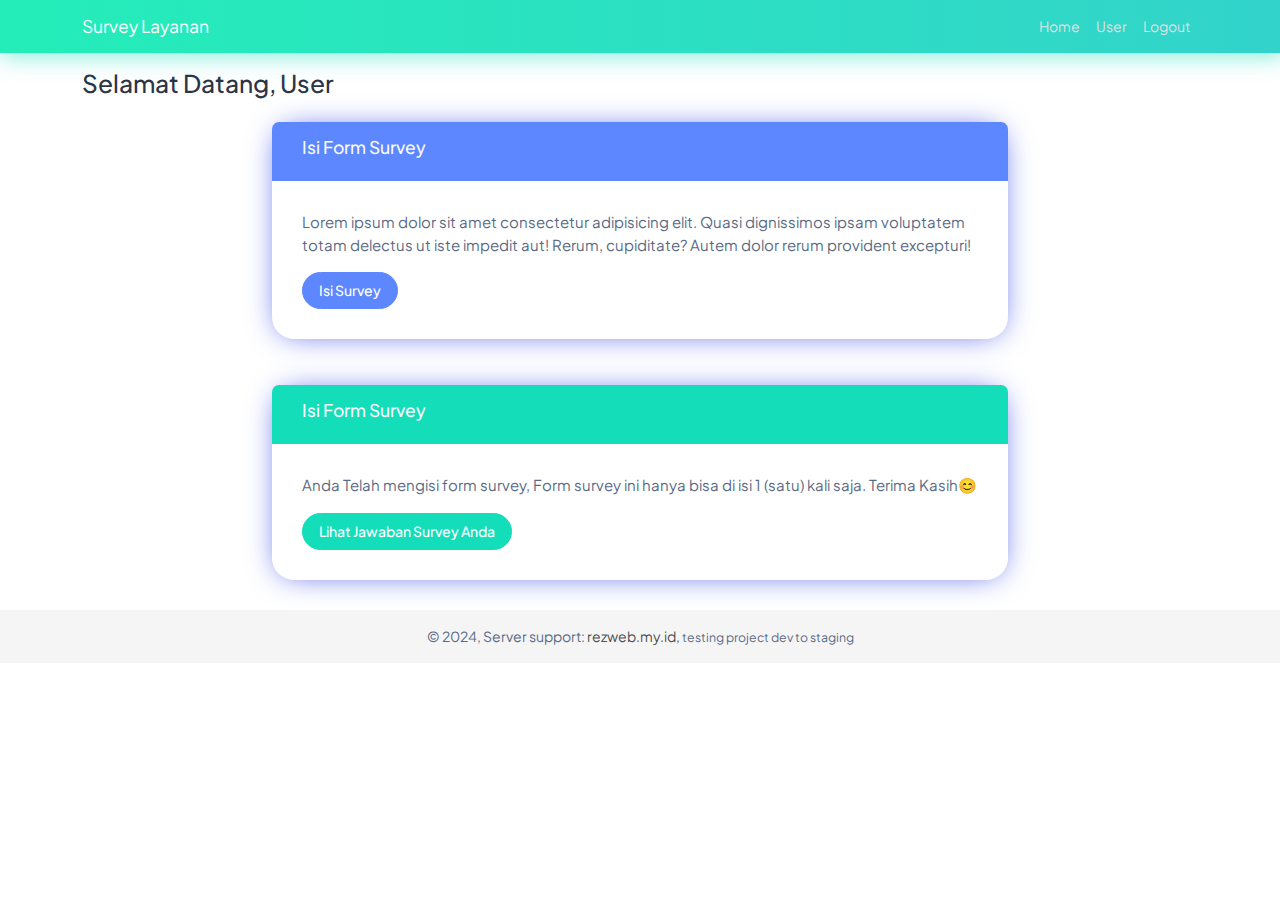
==== commit 1cde9e58: "edit footer" ====
--- a/index.html
+++ b/index.html
@@ -23,7 +23,7 @@
                 <a class="nav-link link-nav" aria-current="page" href="./profile.html">User</a>
               </li>
               <li class="nav-item">
-                <a class="nav-link link-nav" aria-current="page" href="#">Logout</a>
+                <a class="nav-link link-nav" aria-current="page" href="#logout">Logout</a>
               </li>
             </ul>
           </div>
@@ -60,7 +60,8 @@
             <!-- Copyright -->
             <div class="text-center p-3" style="background-color: rgba(55, 55, 55, 0.05);">
               © 2024, Server support:
-              <a class="link" href="https://rezweb.my.id/">rezweb.my.id</a>
+              <a class="link" href="https://rezweb.my.id/">rezweb.my.id,</a>
+              <small> testing project dev to staging</small>
             </div>
             <!-- Copyright -->
           </footer>
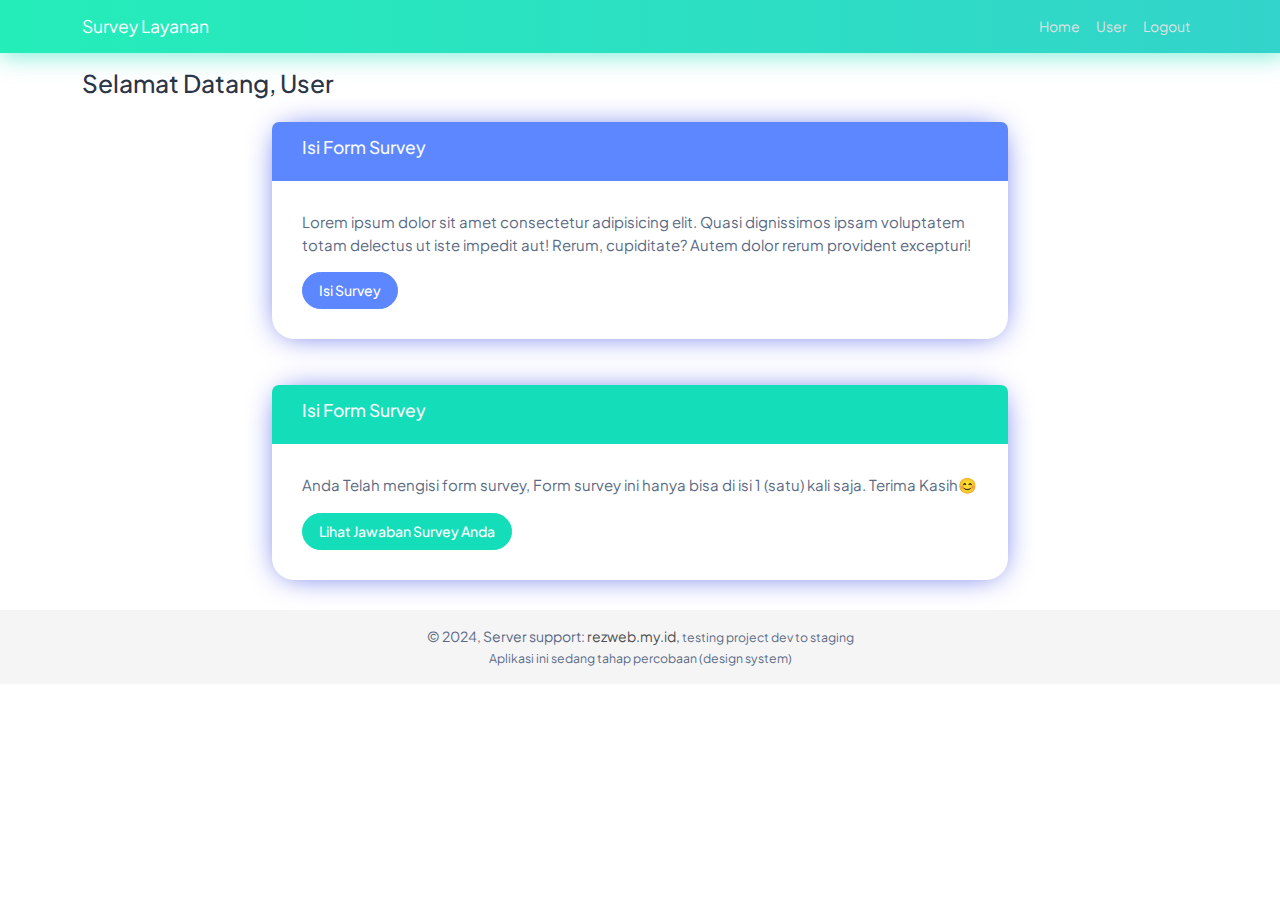
==== commit 1764c715: "index.html" ====
--- a/index.html
+++ b/index.html
@@ -62,6 +62,8 @@
               © 2024, Server support:
               <a class="link" href="https://rezweb.my.id/">rezweb.my.id,</a>
               <small> testing project dev to staging</small>
+              <br>
+              <small>Aplikasi ini sedang tahap percobaan (design system)</small>
             </div>
             <!-- Copyright -->
           </footer>
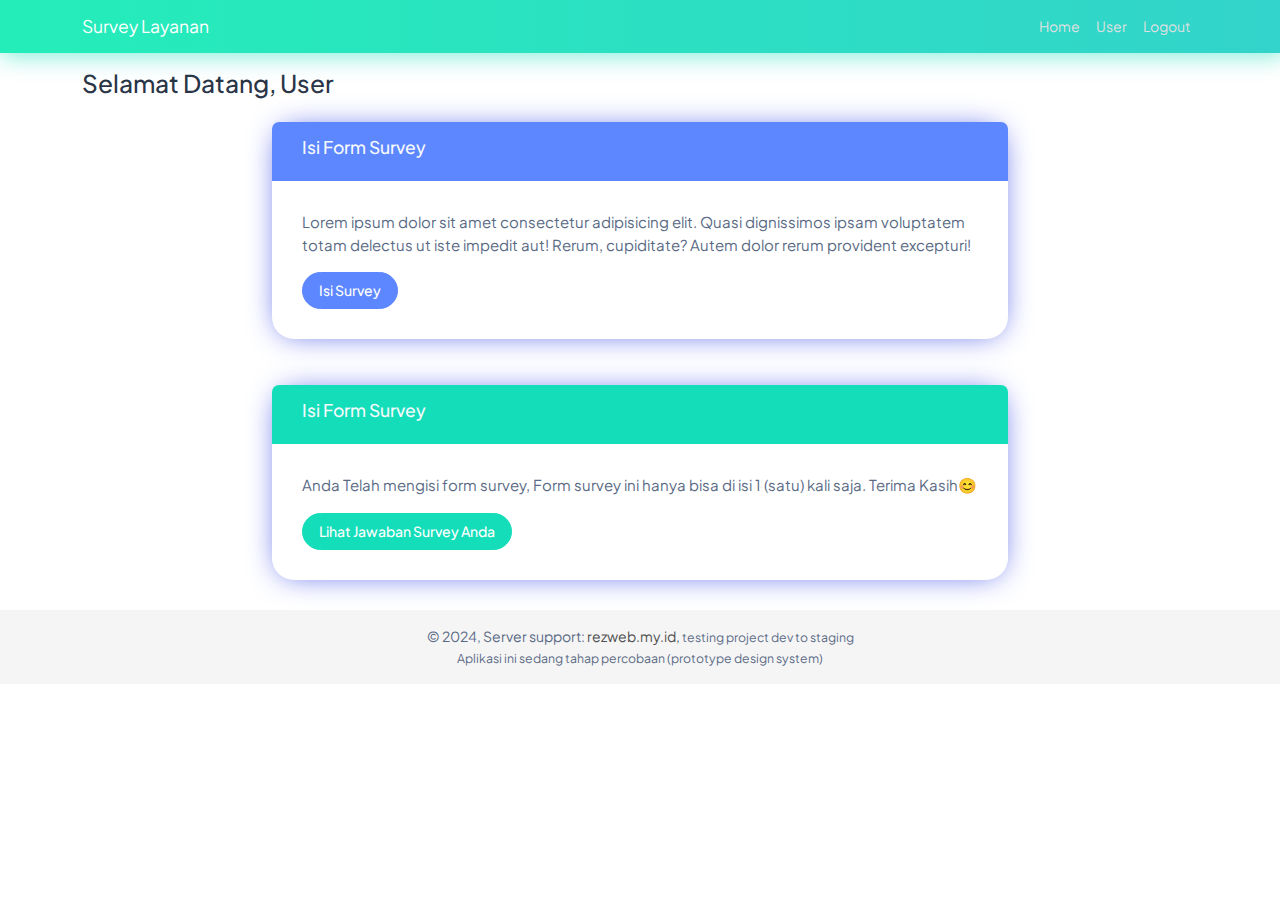
==== commit 14dea653: "footer update" ====
--- a/index.html
+++ b/index.html
@@ -63,7 +63,7 @@
               <a class="link" href="https://rezweb.my.id/">rezweb.my.id,</a>
               <small> testing project dev to staging</small>
               <br>
-              <small>Aplikasi ini sedang tahap percobaan (design system)</small>
+              <small>Aplikasi ini sedang tahap percobaan (prototype design system)</small>
             </div>
             <!-- Copyright -->
           </footer>
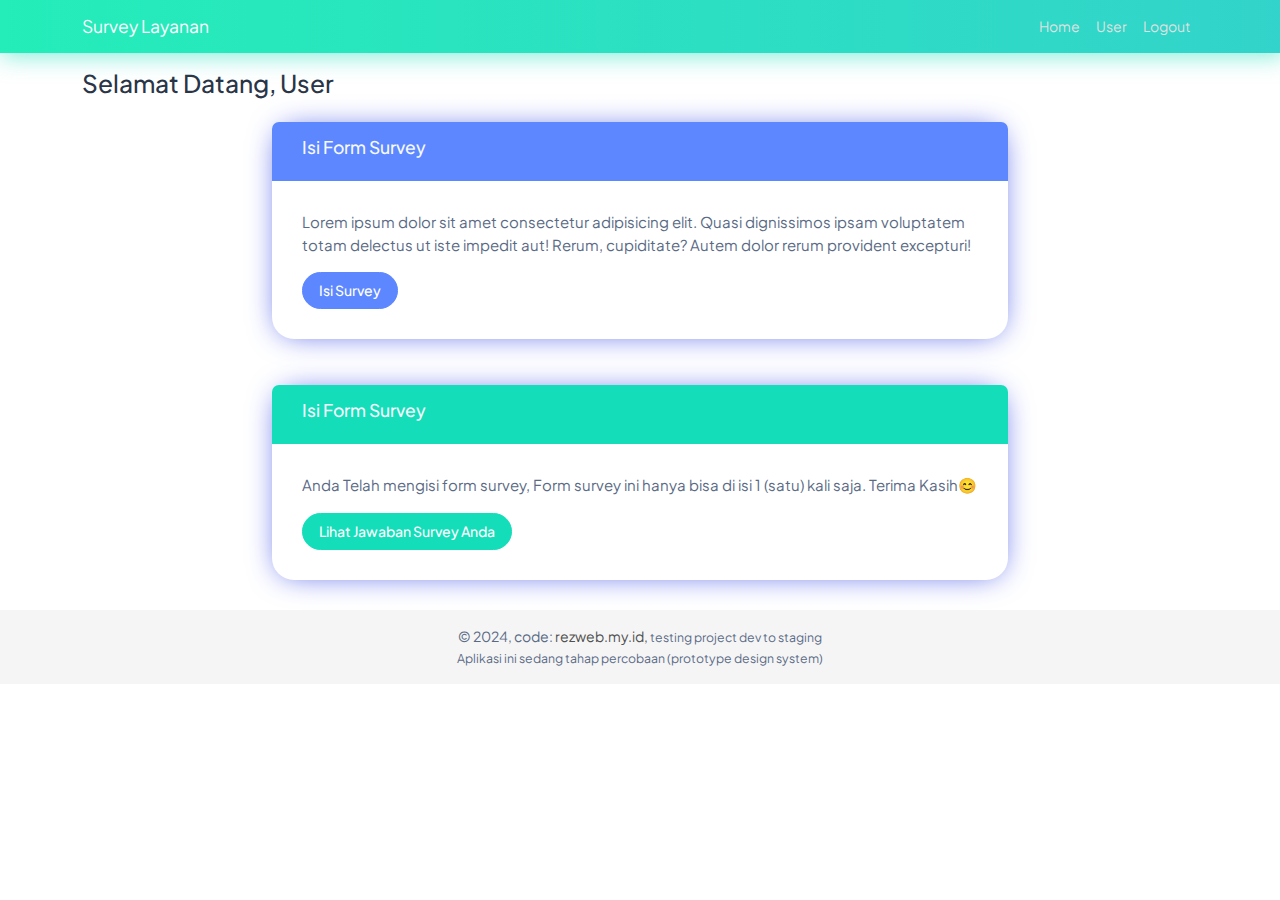
==== commit 6e0f2890: "update footer" ====
--- a/index.html
+++ b/index.html
@@ -59,7 +59,7 @@
         <footer class=" text-center text-lg-start">
             <!-- Copyright -->
             <div class="text-center p-3" style="background-color: rgba(55, 55, 55, 0.05);">
-              © 2024, Server support:
+              © 2024, code:
               <a class="link" href="https://rezweb.my.id/">rezweb.my.id,</a>
               <small> testing project dev to staging</small>
               <br>
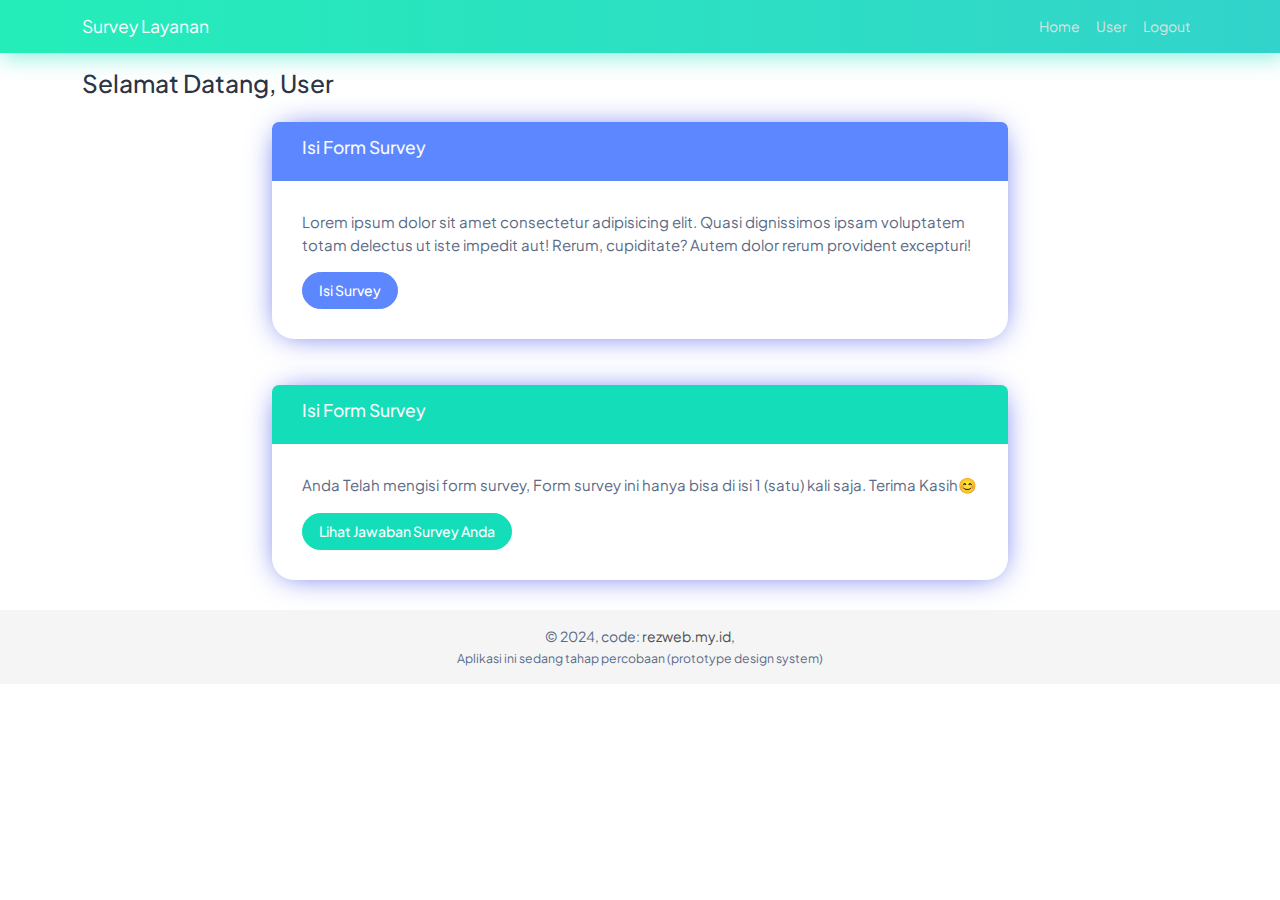
==== commit b67ee880: "hapus keterangan footer" ====
--- a/index.html
+++ b/index.html
@@ -61,7 +61,6 @@
             <div class="text-center p-3" style="background-color: rgba(55, 55, 55, 0.05);">
               © 2024, code:
               <a class="link" href="https://rezweb.my.id/">rezweb.my.id,</a>
-              <small> testing project dev to staging</small>
               <br>
               <small>Aplikasi ini sedang tahap percobaan (prototype design system)</small>
             </div>
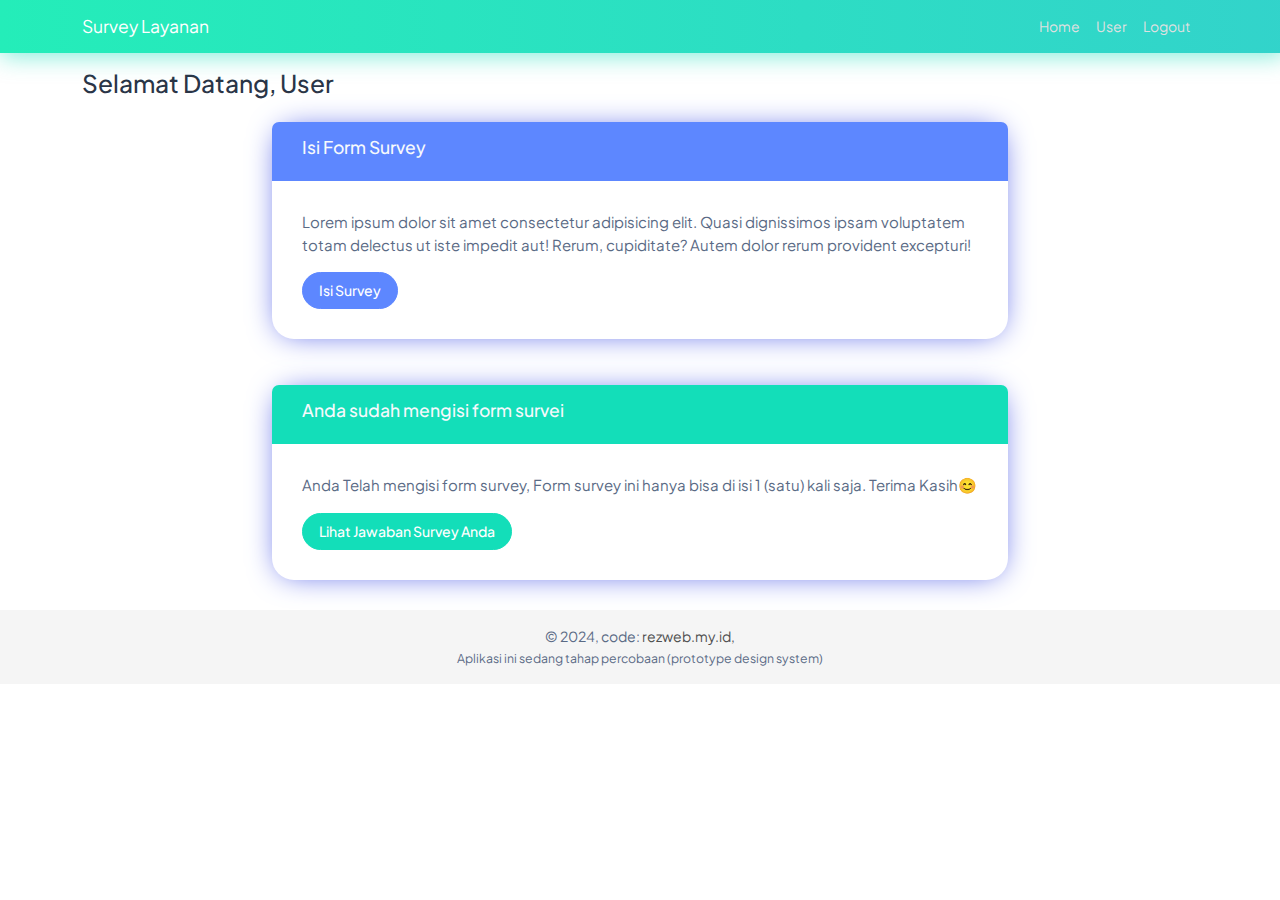
==== commit 40f9c168: "Update card link" ====
--- a/index.html
+++ b/index.html
@@ -41,16 +41,16 @@
                     <div class="card-header bg-primary"><h5 class="text-light">Isi Form Survey</h5></div>
                     <div class="card-body">
                         <p>Lorem ipsum dolor sit amet consectetur adipisicing elit. Quasi dignissimos ipsam voluptatem totam delectus ut iste impedit aut! Rerum, cupiditate? Autem dolor rerum provident excepturi!</p>
-                        <a href="" class="btn btn-primary">Isi Survey</a>
+                        <a href="#isi" class="btn btn-primary">Isi Survey</a>
                     </div>
                 </div>
             </div>
             <div class="col-md-8 pt-3">
                 <div class="card">
-                    <div class="card-header bg-success"><h5 class="text-light">Isi Form Survey</h5></div>
+                    <div class="card-header bg-success"><h5 class="text-light">Anda sudah mengisi form survei</h5></div>
                     <div class="card-body">
                         <p>Anda Telah mengisi form survey, Form survey ini hanya bisa di isi 1 (satu) kali saja. Terima Kasih😊</p>
-                        <a href="" class="btn btn-success">Lihat Jawaban Survey Anda</a>
+                        <a href="#jawaban" class="btn btn-success">Lihat Jawaban Survey Anda</a>
                     </div>
                 </div>
             </div>
@@ -68,4 +68,4 @@
           </footer>
     <script src="./assets/js/bootstrap.bundle.min.js"></script>
   </body>
-</html>+</html>
